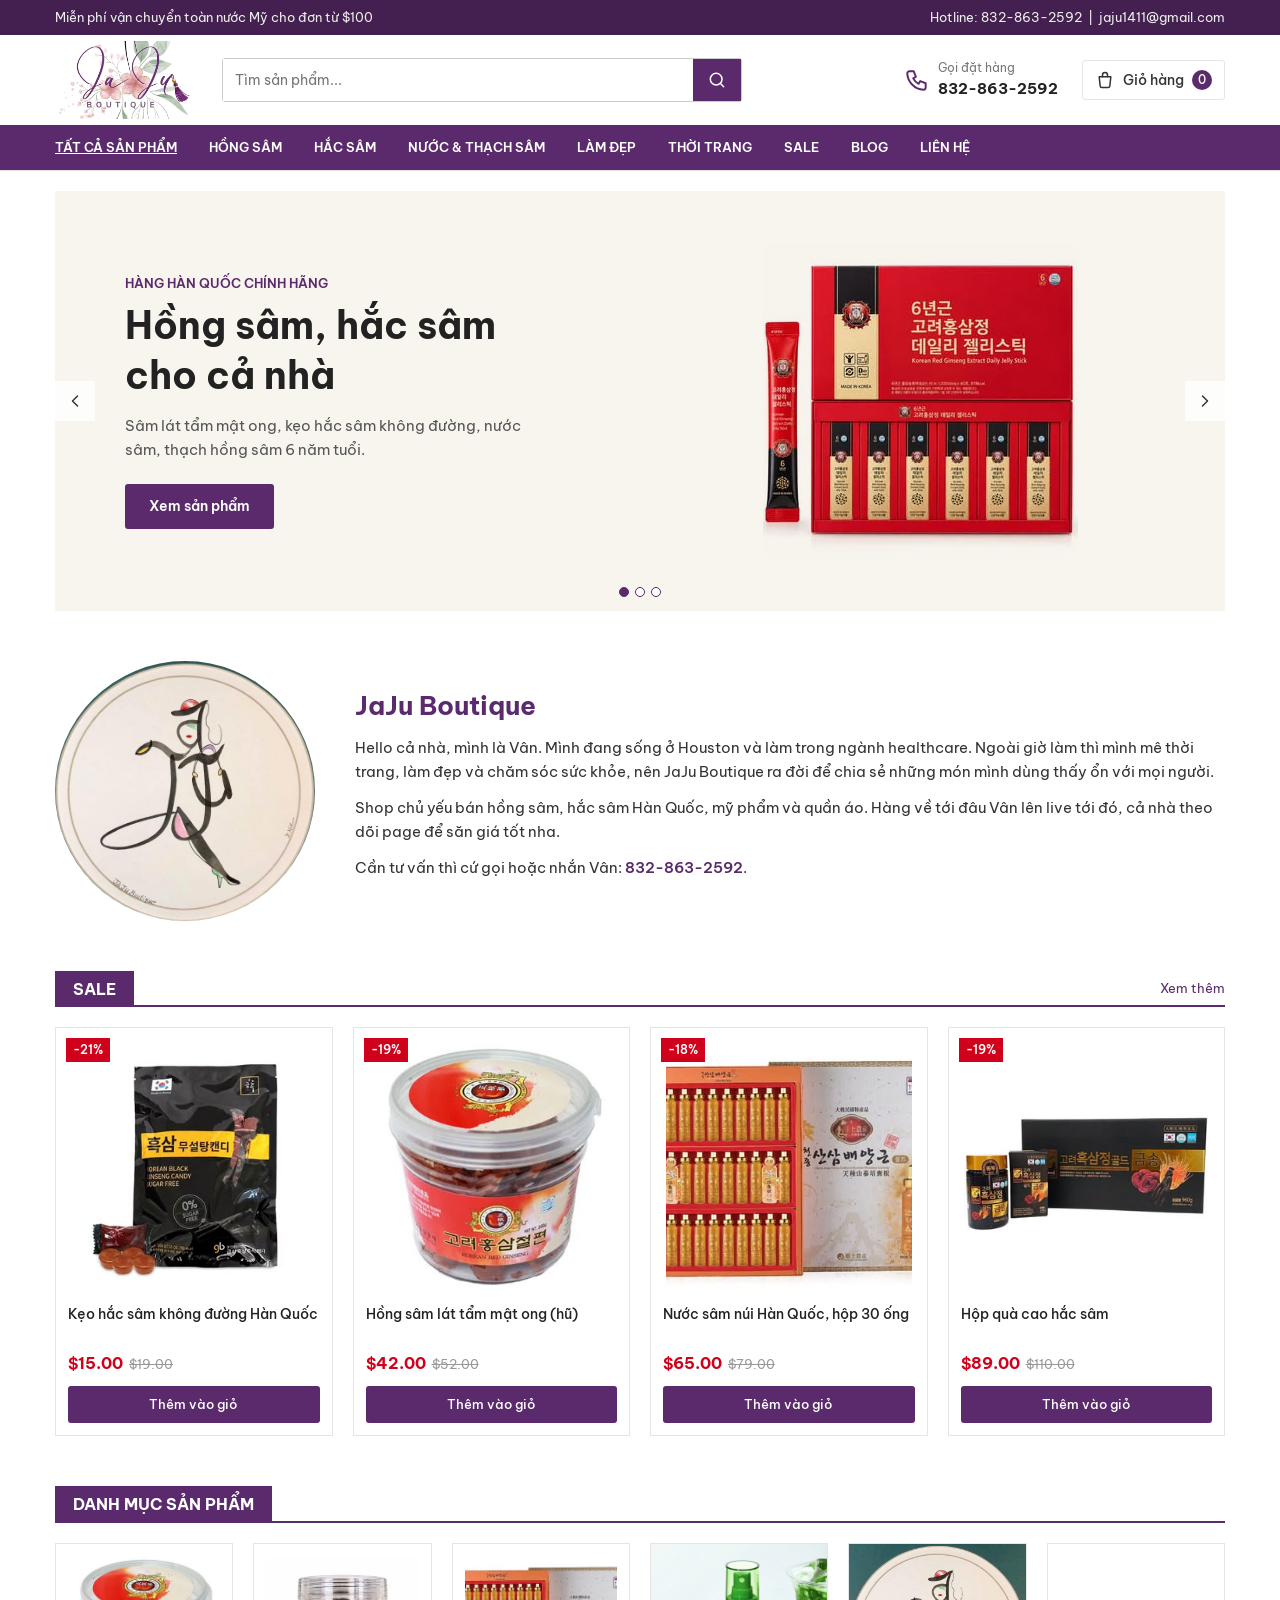
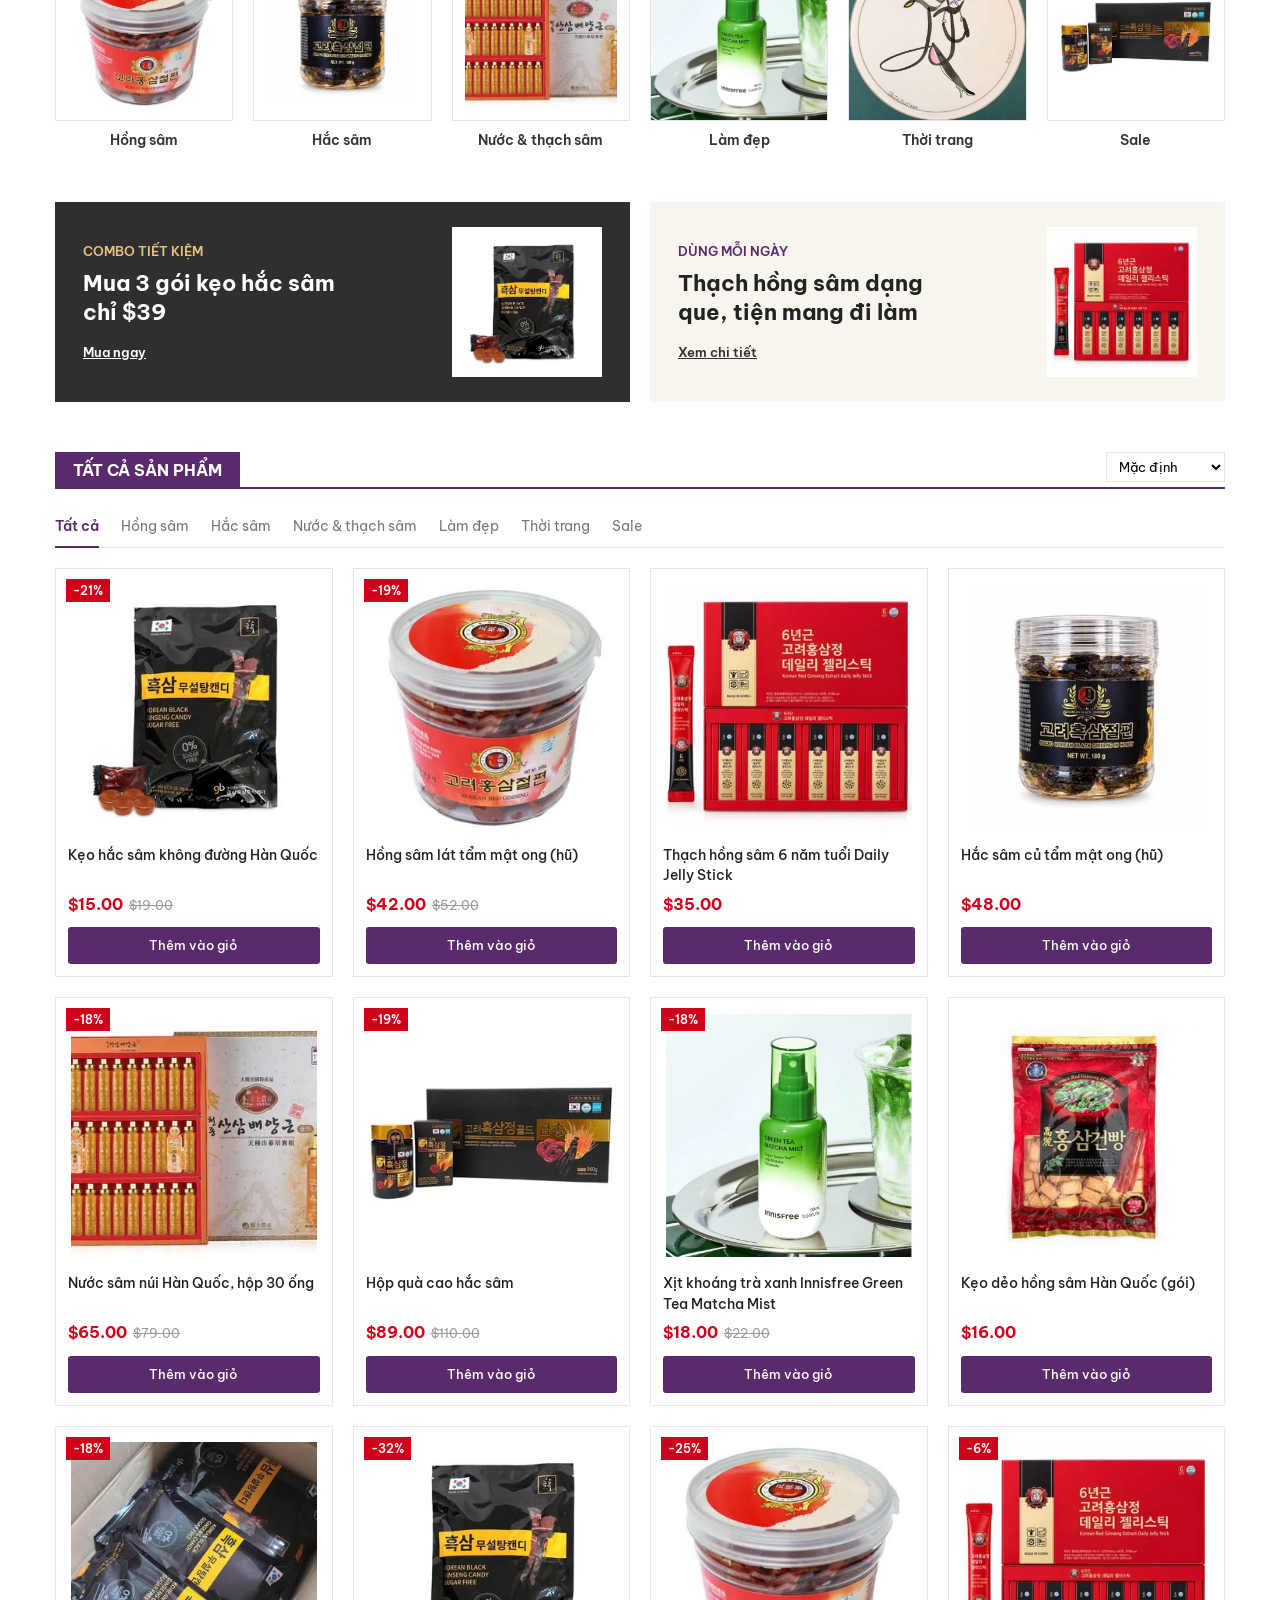
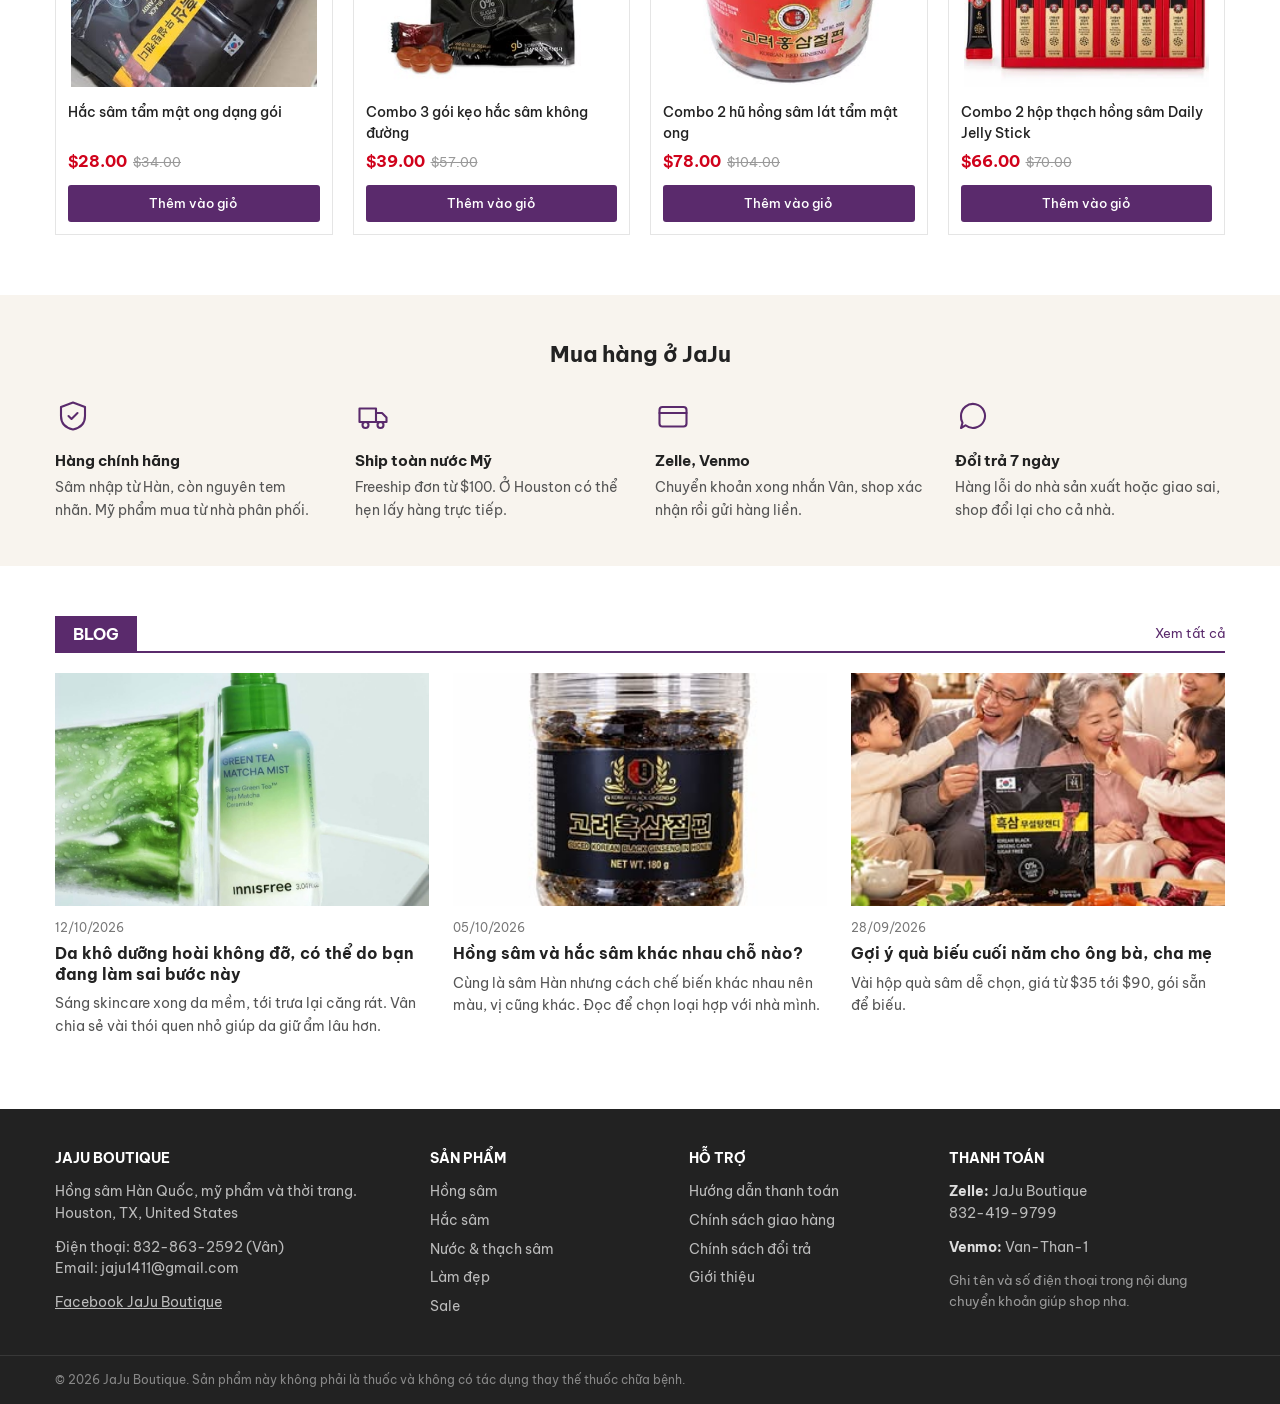
==== index.html @ 9f7481a8 "Trang web bán hàng JaJu Boutique (bản demo) Co-Authored-By: Claude Opus 5.5 <noreply@anthropic.com>" ====
<!doctype html>
<html lang="vi">
<head>
  <meta charset="utf-8">
  <meta name="viewport" content="width=device-width, initial-scale=1">
  <title>JaJu Boutique | Hồng sâm Hàn Quốc, mỹ phẩm, thời trang tại Houston</title>
  <meta name="description" content="JaJu Boutique bán hồng sâm, hắc sâm Hàn Quốc, mỹ phẩm và thời trang. Houston, TX. Hotline 832-863-2592.">
  <link rel="icon" href="assets/img/emblem.jpg">
  <link rel="preconnect" href="https://fonts.googleapis.com">
  <link rel="preconnect" href="https://fonts.gstatic.com" crossorigin>
  <link href="https://fonts.googleapis.com/css2?family=Be+Vietnam+Pro:wght@400;500;600;700&display=swap" rel="stylesheet">
  <link rel="stylesheet" href="assets/css/style.css">
</head>
<body>

  <div class="topbar">
    <div class="container topbar__inner">
      <span>Miễn phí vận chuyển toàn nước Mỹ cho đơn từ $100</span>
      <span class="hide-sm">Hotline: <a href="tel:+18328632592">832-863-2592</a> &nbsp;|&nbsp; <a href="mailto:jaju1411@gmail.com">jaju1411@gmail.com</a></span>
    </div>
  </div>

  <header class="header" id="top">
    <div class="container header__inner">
      <button class="menu-toggle" aria-label="Mở menu" data-action="toggle-menu">
        <svg viewBox="0 0 24 24"><path d="M4 7h16M4 12h16M4 17h16"/></svg>
      </button>

      <a href="#top" class="brand"><img src="assets/img/logo.png" alt="JaJu Boutique"></a>

      <form class="search" role="search" data-search>
        <input type="search" name="q" placeholder="Tìm sản phẩm..." aria-label="Tìm sản phẩm">
        <button type="submit" aria-label="Tìm"><svg viewBox="0 0 24 24"><circle cx="11" cy="11" r="7"/><path d="m20 20-3.5-3.5"/></svg></button>
      </form>

      <div class="header__right">
        <a class="hotline hide-sm" href="tel:+18328632592">
          <svg viewBox="0 0 24 24"><path d="M5 4h4l2 5-2.5 1.5a11 11 0 0 0 5 5L15 13l5 2v4a2 2 0 0 1-2 2A16 16 0 0 1 3 6a2 2 0 0 1 2-2"/></svg>
          <span>Gọi đặt hàng<b>832-863-2592</b></span>
        </a>
        <button class="cart-btn" data-action="open-cart" aria-label="Giỏ hàng">
          <svg viewBox="0 0 24 24"><path d="M5 8h14l-1.2 11.2a2 2 0 0 1-2 1.8H8.2a2 2 0 0 1-2-1.8Z"/><path d="M9 8V6a3 3 0 0 1 6 0v2"/></svg>
          <span class="hide-sm">Giỏ hàng</span>
          <span class="cart-count" data-cart-count>0</span>
        </button>
      </div>
    </div>

    <nav class="nav" data-nav>
      <div class="container nav__inner">
        <a href="#shop" data-filter="all">Tất cả sản phẩm</a>
        <a href="#shop" data-filter="hong-sam">Hồng sâm</a>
        <a href="#shop" data-filter="hac-sam">Hắc sâm</a>
        <a href="#shop" data-filter="nuoc-sam">Nước &amp; thạch sâm</a>
        <a href="#shop" data-filter="beauty">Làm đẹp</a>
        <a href="#shop" data-filter="fashion">Thời trang</a>
        <a href="#shop" data-filter="sale">Sale</a>
        <a href="#blog">Blog</a>
        <a href="#contact">Liên hệ</a>
      </div>
    </nav>
  </header>

  <main>
    <!-- Slider -->
    <section class="hero container" aria-label="Banner">
      <div class="hero__frame" data-slider>
        <article class="slide slide--1 is-active">
          <div class="slide__text">
            <p class="slide__sub">Hàng Hàn Quốc chính hãng</p>
            <h1>Hồng sâm, hắc sâm cho cả nhà</h1>
            <p>Sâm lát tẩm mật ong, kẹo hắc sâm không đường, nước sâm, thạch hồng sâm 6 năm tuổi.</p>
            <a href="#shop" class="btn" data-filter="hong-sam">Xem sản phẩm</a>
          </div>
          <div class="slide__img"><img src="assets/img/products/thach-hong-sam.jpg" alt="Thạch hồng sâm 6 năm tuổi"></div>
        </article>

        <article class="slide slide--2">
          <div class="slide__text">
            <p class="slide__sub">Hàng mới về</p>
            <h2>Xịt khoáng trà xanh Innisfree</h2>
            <p>Cấp ẩm nhanh, xịt lên lớp trang điểm vẫn được.</p>
            <a href="#shop" class="btn" data-filter="beauty">Mua ngay</a>
          </div>
          <div class="slide__img slide__img--cover"><img src="assets/img/products/matcha-lifestyle.jpg" alt="Xịt khoáng trà xanh Innisfree"></div>
        </article>

        <article class="slide slide--3">
          <div class="slide__text">
            <p class="slide__sub">Quà biếu cuối năm</p>
            <h2>Hộp quà sâm biếu ông bà, cha mẹ</h2>
            <p>Shop gói quà miễn phí cho cả nhà.</p>
            <a href="#shop" class="btn" data-filter="hac-sam">Chọn quà</a>
          </div>
          <div class="slide__img"><img src="assets/img/products/cao-hac-sam.jpg" alt="Hộp quà cao hắc sâm"></div>
        </article>

        <button class="hero__arrow hero__arrow--prev" data-slide="-1" aria-label="Trước"><svg viewBox="0 0 24 24"><path d="m15 18-6-6 6-6"/></svg></button>
        <button class="hero__arrow hero__arrow--next" data-slide="1" aria-label="Sau"><svg viewBox="0 0 24 24"><path d="m9 18 6-6-6-6"/></svg></button>
        <div class="hero__dots" data-dots></div>
      </div>
    </section>

    <!-- Giới thiệu -->
    <section class="intro container" id="about">
      <img class="intro__img" src="assets/img/emblem.jpg" alt="JaJu Boutique">
      <div>
        <h2 class="intro__title">JaJu Boutique</h2>
        <p>Hello cả nhà, mình là Vân. Mình đang sống ở Houston và làm trong ngành healthcare. Ngoài giờ làm thì mình mê thời trang, làm đẹp và chăm sóc sức khỏe, nên JaJu Boutique ra đời để chia sẻ những món mình dùng thấy ổn với mọi người.</p>
        <p>Shop chủ yếu bán hồng sâm, hắc sâm Hàn Quốc, mỹ phẩm và quần áo. Hàng về tới đâu Vân lên live tới đó, cả nhà theo dõi page để săn giá tốt nha.</p>
        <p>Cần tư vấn thì cứ gọi hoặc nhắn Vân: <a href="tel:+18328632592">832-863-2592</a>.</p>
      </div>
    </section>

    <!-- Sale -->
    <section class="block container" id="sale">
      <div class="block__head">
        <h2>Sale</h2>
        <a href="#shop" data-filter="sale">Xem thêm</a>
      </div>
      <div class="grid" data-sale-grid></div>
    </section>

    <!-- Danh mục -->
    <section class="block container">
      <div class="block__head">
        <h2>Danh mục sản phẩm</h2>
      </div>
      <div class="cats" data-cats></div>
    </section>

    <!-- Banner đôi -->
    <section class="block container">
      <div class="banners">
        <a href="#shop" data-filter="hac-sam" class="banner banner--a">
          <div>
            <p class="slide__sub">Combo tiết kiệm</p>
            <h3>Mua 3 gói kẹo hắc sâm chỉ $39</h3>
            <span class="link">Mua ngay</span>
          </div>
          <img src="assets/img/products/keo-hac-sam.jpg" alt="">
        </a>
        <a href="#shop" data-filter="nuoc-sam" class="banner banner--b">
          <div>
            <p class="slide__sub">Dùng mỗi ngày</p>
            <h3>Thạch hồng sâm dạng que, tiện mang đi làm</h3>
            <span class="link">Xem chi tiết</span>
          </div>
          <img src="assets/img/products/thach-hong-sam.jpg" alt="">
        </a>
      </div>
    </section>

    <!-- Tất cả sản phẩm -->
    <section class="block container" id="shop">
      <div class="block__head">
        <h2 data-shop-title>Tất cả sản phẩm</h2>
        <select class="sort" data-sort aria-label="Sắp xếp">
          <option value="featured">Mặc định</option>
          <option value="price-asc">Giá tăng dần</option>
          <option value="price-desc">Giá giảm dần</option>
          <option value="name">Tên A-Z</option>
        </select>
      </div>
      <div class="tabs" data-chips></div>
      <div class="grid" data-shop-grid></div>
      <p class="empty" data-empty hidden></p>
    </section>

    <!-- Vì sao chọn -->
    <section class="why">
      <div class="container">
        <h2>Mua hàng ở JaJu</h2>
        <div class="why__grid">
          <div>
            <svg viewBox="0 0 24 24"><path d="M12 3 4 6v6c0 5 3.5 8 8 9 4.5-1 8-4 8-9V6Z"/><path d="m9 12 2 2 4-4"/></svg>
            <h3>Hàng chính hãng</h3>
            <p>Sâm nhập từ Hàn, còn nguyên tem nhãn. Mỹ phẩm mua từ nhà phân phối.</p>
          </div>
          <div>
            <svg viewBox="0 0 24 24"><path d="M3 7h11v9H3zM14 10h4l3 3v3h-7z"/><circle cx="7" cy="18" r="2"/><circle cx="17" cy="18" r="2"/></svg>
            <h3>Ship toàn nước Mỹ</h3>
            <p>Freeship đơn từ $100. Ở Houston có thể hẹn lấy hàng trực tiếp.</p>
          </div>
          <div>
            <svg viewBox="0 0 24 24"><rect x="3" y="6" width="18" height="13" rx="2"/><path d="M3 10h18"/></svg>
            <h3>Zelle, Venmo</h3>
            <p>Chuyển khoản xong nhắn Vân, shop xác nhận rồi gửi hàng liền.</p>
          </div>
          <div>
            <svg viewBox="0 0 24 24"><path d="M4 12a8 8 0 1 1 3 6.2L4 20l1-3.5A8 8 0 0 1 4 12Z"/></svg>
            <h3>Đổi trả 7 ngày</h3>
            <p>Hàng lỗi do nhà sản xuất hoặc giao sai, shop đổi lại cho cả nhà.</p>
          </div>
        </div>
      </div>
    </section>

    <!-- Blog -->
    <section class="block container" id="blog">
      <div class="block__head">
        <h2>Blog</h2>
        <a href="#blog">Xem tất cả</a>
      </div>
      <div class="blog">
        <article class="post">
          <a href="#blog" class="post__img"><img src="assets/img/products/matcha-mist-4.jpg" alt=""></a>
          <time>12/10/2026</time>
          <h3><a href="#blog">Da khô dưỡng hoài không đỡ, có thể do bạn đang làm sai bước này</a></h3>
          <p>Sáng skincare xong da mềm, tới trưa lại căng rát. Vân chia sẻ vài thói quen nhỏ giúp da giữ ẩm lâu hơn.</p>
        </article>
        <article class="post">
          <a href="#blog" class="post__img"><img src="assets/img/products/hac-sam-cu.jpg" alt=""></a>
          <time>05/10/2026</time>
          <h3><a href="#blog">Hồng sâm và hắc sâm khác nhau chỗ nào?</a></h3>
          <p>Cùng là sâm Hàn nhưng cách chế biến khác nhau nên màu, vị cũng khác. Đọc để chọn loại hợp với nhà mình.</p>
        </article>
        <article class="post">
          <a href="#blog" class="post__img"><img src="assets/img/products/gia-dinh.jpg" alt=""></a>
          <time>28/09/2026</time>
          <h3><a href="#blog">Gợi ý quà biếu cuối năm cho ông bà, cha mẹ</a></h3>
          <p>Vài hộp quà sâm dễ chọn, giá từ $35 tới $90, gói sẵn để biếu.</p>
        </article>
      </div>
    </section>
  </main>

  <footer class="footer" id="contact">
    <div class="container footer__grid">
      <div>
        <h4>JaJu Boutique</h4>
        <p>Hồng sâm Hàn Quốc, mỹ phẩm và thời trang.<br>Houston, TX, United States</p>
        <p>Điện thoại: <a href="tel:+18328632592">832-863-2592</a> (Vân)<br>Email: <a href="mailto:jaju1411@gmail.com">jaju1411@gmail.com</a></p>
        <p><a href="https://www.facebook.com/huongthuyxom8binhnghia" target="_blank" rel="noopener" class="u">Facebook JaJu Boutique</a></p>
      </div>
      <div>
        <h4>Sản phẩm</h4>
        <a href="#shop" data-filter="hong-sam">Hồng sâm</a>
        <a href="#shop" data-filter="hac-sam">Hắc sâm</a>
        <a href="#shop" data-filter="nuoc-sam">Nước &amp; thạch sâm</a>
        <a href="#shop" data-filter="beauty">Làm đẹp</a>
        <a href="#shop" data-filter="sale">Sale</a>
      </div>
      <div>
        <h4>Hỗ trợ</h4>
        <a href="#pay">Hướng dẫn thanh toán</a>
        <a href="#contact">Chính sách giao hàng</a>
        <a href="#contact">Chính sách đổi trả</a>
        <a href="#about">Giới thiệu</a>
      </div>
      <div id="pay">
        <h4>Thanh toán</h4>
        <p><b>Zelle:</b> JaJu Boutique<br>832-419-9799</p>
        <p><b>Venmo:</b> Van-Than-1</p>
        <p class="small">Ghi tên và số điện thoại trong nội dung chuyển khoản giúp shop nha.</p>
      </div>
    </div>
    <div class="footer__bottom">
      <div class="container">© <span data-year></span> JaJu Boutique. Sản phẩm này không phải là thuốc và không có tác dụng thay thế thuốc chữa bệnh.</div>
    </div>
  </footer>

  <!-- Giỏ hàng -->
  <div class="overlay" data-overlay></div>
  <aside class="drawer" data-drawer aria-label="Giỏ hàng" aria-hidden="true">
    <div class="drawer__head">
      <h3>Giỏ hàng</h3>
      <button class="x" data-action="close-cart" aria-label="Đóng"><svg viewBox="0 0 24 24"><path d="M6 6l12 12M18 6 6 18"/></svg></button>
    </div>
    <p class="ship-note" data-ship-note></p>
    <div class="drawer__body" data-cart-items></div>
    <div class="drawer__foot">
      <div class="row"><span>Tạm tính</span><b data-cart-subtotal>$0.00</b></div>
      <button class="btn btn--block" data-action="checkout">Đặt hàng</button>
      <button class="link-btn center" data-action="close-cart">Tiếp tục mua sắm</button>
    </div>
  </aside>

  <div class="modal" data-modal aria-hidden="true">
    <div class="modal__box" role="dialog" aria-modal="true">
      <button class="x modal__close" data-action="close-modal" aria-label="Đóng"><svg viewBox="0 0 24 24"><path d="M6 6l12 12M18 6 6 18"/></svg></button>
      <div data-modal-content></div>
    </div>
  </div>

  <div class="toast" data-toast></div>

  <script src="assets/js/app.js"></script>
</body>
</html>
---- assets/css/style.css ----
/* JaJu Boutique */
:root {
  --main: #5a2a6c;
  --main-dark: #43204f;
  --main-light: #f5eff7;
  --cream: #f8f4ee;
  --red: #d0021b;
  --text: #333;
  --gray: #777;
  --border: #e5e5e5;
  --font: "Be Vietnam Pro", Arial, sans-serif;
}

* { box-sizing: border-box; }
html { scroll-behavior: smooth; scroll-padding-top: 140px; }
body { margin: 0; font-family: var(--font); font-size: 14px; line-height: 1.6; color: var(--text); background: #fff; }
img { max-width: 100%; display: block; }
a { color: inherit; text-decoration: none; }
a:hover { color: var(--main); }
button { font: inherit; color: inherit; cursor: pointer; }
h1, h2, h3, h4 { color: #222; margin: 0; line-height: 1.3; }
p { margin: 0 0 12px; }
svg { width: 20px; height: 20px; fill: none; stroke: currentColor; stroke-width: 1.8; stroke-linecap: round; stroke-linejoin: round; flex: none; }

.container { max-width: 1200px; margin: 0 auto; padding: 0 15px; }
.small { font-size: 13px; color: var(--gray); }
.center { text-align: center; }
.u { text-decoration: underline; }

.btn { display: inline-block; padding: 11px 24px; border: 0; border-radius: 3px; background: var(--main); color: #fff; font-weight: 600; font-size: 14px; text-align: center; }
.btn:hover { background: var(--main-dark); color: #fff; }
.btn:disabled { opacity: .5; cursor: default; }
.btn--block { display: block; width: 100%; }

/* Top bar */
.topbar { background: var(--main-dark); color: #eee; font-size: 13px; }
.topbar__inner { display: flex; justify-content: space-between; padding-top: 7px; padding-bottom: 7px; }
.topbar a:hover { color: #fff; text-decoration: underline; }

/* Header */
.header { position: sticky; top: 0; z-index: 50; background: #fff; border-bottom: 1px solid var(--border); }
.header__inner { display: flex; align-items: center; gap: 30px; padding-top: 6px; padding-bottom: 6px; }
.brand img { height: 78px; width: auto; }
.menu-toggle { display: none; border: 0; background: none; padding: 6px; }
.search { flex: 1; max-width: 520px; display: flex; border: 1px solid #ccc; border-radius: 3px; }
.search:focus-within { border-color: var(--main); }
.search input { flex: 1; min-width: 0; border: 0; outline: none; padding: 10px 12px; font: inherit; }
.search button { border: 0; background: var(--main); color: #fff; width: 48px; display: grid; place-items: center; }
.header__right { margin-left: auto; display: flex; align-items: center; gap: 24px; }
.hotline { display: flex; align-items: center; gap: 8px; font-size: 12px; color: var(--gray); }
.hotline svg { width: 26px; height: 26px; color: var(--main); }
.hotline b { display: block; font-size: 15px; color: #222; }
.cart-btn { display: flex; align-items: center; gap: 8px; border: 1px solid var(--border); background: #fff; border-radius: 3px; padding: 8px 12px; font-weight: 500; }
.cart-btn:hover { border-color: var(--main); color: var(--main); }
.cart-count { background: var(--main); color: #fff; font-size: 12px; min-width: 20px; height: 20px; border-radius: 10px; display: grid; place-items: center; padding: 0 5px; }

.nav { background: var(--main); }
.nav__inner { display: flex; overflow-x: auto; }
.nav a { padding: 12px 16px; color: #fff; font-size: 13px; font-weight: 600; text-transform: uppercase; white-space: nowrap; }
.nav a:first-child { padding-left: 0; }
.nav a:hover, .nav a.is-active { color: #fff; background: var(--main-dark); }
.nav a:first-child:hover, .nav a:first-child.is-active { background: none; text-decoration: underline; }

/* Slider */
.hero { margin-top: 20px; }
.hero__frame { position: relative; height: 420px; overflow: hidden; background: var(--cream); }
.slide { position: absolute; inset: 0; display: flex; align-items: center; background: var(--cream); opacity: 0; visibility: hidden; transition: opacity .6s, visibility .6s; }
.slide.is-active { opacity: 1; visibility: visible; }
.slide--2 { background: #eef3ec; }
.slide--3 { background: #f6eff0; }
.slide__text { flex: 1; padding: 0 60px 0 70px; max-width: 560px; }
.slide__sub { color: var(--main); font-weight: 600; font-size: 13px; text-transform: uppercase; margin-bottom: 8px; }
.slide h1, .slide h2 { font-size: 38px; font-weight: 700; margin-bottom: 14px; }
.slide__text > p:not(.slide__sub) { font-size: 15px; color: #555; margin-bottom: 22px; }
.slide__img { flex: 1; height: 100%; display: grid; place-items: center; padding: 30px; }
.slide__img img { max-height: 100%; width: auto; object-fit: contain; mix-blend-mode: multiply; }
.slide__img--cover { padding: 0; }
.slide__img--cover img { width: 100%; height: 100%; object-fit: cover; mix-blend-mode: normal; }
.hero__arrow { position: absolute; top: 50%; margin-top: -20px; width: 40px; height: 40px; border: 0; background: rgba(255, 255, 255, .8); display: grid; place-items: center; z-index: 2; }
.hero__arrow:hover { background: #fff; color: var(--main); }
.hero__arrow--prev { left: 0; }
.hero__arrow--next { right: 0; }
.hero__dots { position: absolute; bottom: 14px; left: 0; right: 0; display: flex; justify-content: center; gap: 6px; z-index: 2; }
.hero__dots button { width: 10px; height: 10px; border-radius: 50%; border: 1px solid var(--main); background: #fff; padding: 0; }
.hero__dots button.is-active { background: var(--main); }

/* Intro */
.intro { display: grid; grid-template-columns: 260px 1fr; gap: 40px; align-items: center; margin-top: 50px; }
.intro__img { width: 260px; height: 260px; object-fit: cover; border-radius: 50%; }
.intro__title { font-size: 26px; margin-bottom: 14px; color: var(--main); }
.intro p { font-size: 15px; }
.intro a { color: var(--main); font-weight: 600; }

/* Blocks */
.block { margin-top: 50px; }
.block__head { display: flex; align-items: center; justify-content: space-between; border-bottom: 2px solid var(--main); margin-bottom: 20px; }
.block__head h2 { font-size: 16px; text-transform: uppercase; background: var(--main); color: #fff; padding: 8px 18px 6px; }
.block__head a { color: var(--main); font-size: 13px; }
.block__head a:hover { text-decoration: underline; }
.sort { border: 1px solid var(--border); padding: 5px 8px; font: inherit; font-size: 13px; margin-bottom: 4px; background: #fff; }

/* Product grid */
.grid { display: grid; grid-template-columns: repeat(4, 1fr); gap: 20px; }
.card { display: flex; flex-direction: column; border: 1px solid var(--border); background: #fff; }
.card:hover { border-color: #bbb; }
.card__img { position: relative; display: block; aspect-ratio: 1; padding: 15px; cursor: pointer; }
.card__img img { width: 100%; height: 100%; object-fit: contain; }
.sale-tag { position: absolute; top: 10px; left: 10px; background: var(--red); color: #fff; font-size: 12px; font-weight: 600; padding: 2px 7px; }
.card__body { padding: 0 12px 12px; display: flex; flex-direction: column; flex: 1; }
.card__name { font-size: 14px; font-weight: 500; line-height: 1.45; height: 41px; overflow: hidden; margin-bottom: 6px; cursor: pointer; }
.card__name:hover { color: var(--main); }
.price { margin-bottom: 10px; }
.price b { color: var(--red); font-size: 16px; }
.price s { color: #999; font-size: 13px; margin-left: 6px; }
.card .btn { margin-top: auto; padding: 8px; font-size: 13px; font-weight: 500; }

/* Danh mục */
.cats { display: grid; grid-template-columns: repeat(6, 1fr); gap: 20px; }
.cat { text-align: center; }
.cat__img { display: block; aspect-ratio: 1; border: 1px solid var(--border); padding: 12px; margin-bottom: 8px; background: #fff; }
.cat__img img { width: 100%; height: 100%; object-fit: contain; }
.cat__img--cover { padding: 0; }
.cat__img--cover img { object-fit: cover; }
.cat:hover .cat__img { border-color: var(--main); }
.cat span { font-weight: 600; }

/* Banner đôi */
.banners { display: grid; grid-template-columns: 1fr 1fr; gap: 20px; }
.banner { display: flex; align-items: center; justify-content: space-between; gap: 16px; padding: 24px 28px; min-height: 200px; }
.banner--a { background: #2f2f2f; color: #fff; }
.banner--a h3 { color: #fff; }
.banner--a .slide__sub { color: #e8c37d; }
.banner--b { background: var(--cream); }
.banner h3 { font-size: 22px; margin-bottom: 14px; max-width: 280px; }
.banner img { width: 150px; height: 150px; object-fit: contain; background: #fff; padding: 6px; }
.banner .link { font-weight: 600; font-size: 13px; text-decoration: underline; }
.banner:hover { color: inherit; }
.banner--a:hover { color: #fff; }

/* Tabs */
.tabs { display: flex; flex-wrap: wrap; gap: 0 22px; margin-bottom: 20px; border-bottom: 1px solid var(--border); }
.tab { border: 0; background: none; padding: 6px 0 9px; font-size: 14px; color: var(--gray); border-bottom: 2px solid transparent; margin-bottom: -1px; }
.tab:hover { color: #222; }
.tab.is-active { color: var(--main); border-color: var(--main); font-weight: 600; }
.empty { padding: 30px; text-align: center; background: #fafafa; color: var(--gray); }
.empty a { color: var(--main); text-decoration: underline; }

/* Why */
.why { margin-top: 60px; padding: 45px 0; background: var(--cream); }
.why h2 { font-size: 22px; text-align: center; margin-bottom: 30px; }
.why__grid { display: grid; grid-template-columns: repeat(4, 1fr); gap: 30px; }
.why__grid svg { width: 36px; height: 36px; color: var(--main); stroke-width: 1.4; margin-bottom: 10px; }
.why__grid h3 { font-size: 15px; margin-bottom: 6px; }
.why__grid p { color: #555; margin: 0; }

/* Blog */
.blog { display: grid; grid-template-columns: repeat(3, 1fr); gap: 24px; }
.post__img { display: block; aspect-ratio: 16/10; overflow: hidden; background: #f3f3f3; margin-bottom: 10px; }
.post__img img { width: 100%; height: 100%; object-fit: cover; }
.post time { font-size: 12px; color: var(--gray); }
.post h3 { font-size: 16px; margin: 4px 0 8px; }
.post p { color: #555; }

/* Footer */
.footer { margin-top: 60px; background: #222; color: #bbb; font-size: 13.5px; }
.footer__grid { display: grid; grid-template-columns: 1.5fr 1fr 1fr 1.2fr; gap: 30px; padding-top: 40px; padding-bottom: 30px; }
.footer h4 { color: #fff; font-size: 14px; text-transform: uppercase; margin-bottom: 14px; }
.footer__grid > div > a { display: block; margin-bottom: 7px; }
.footer a:hover { color: #fff; }
.footer b { color: #ddd; }
.footer .small { color: #999; }
.footer__bottom { border-top: 1px solid #383838; padding: 14px 0; font-size: 12px; color: #888; }

/* Drawer */
.overlay { position: fixed; inset: 0; background: rgba(0, 0, 0, .45); display: none; z-index: 60; }
.overlay.is-open { display: block; }
.drawer { position: fixed; top: 0; right: 0; bottom: 0; width: 400px; max-width: 100%; background: #fff; z-index: 70; display: flex; flex-direction: column; transform: translateX(100%); transition: transform .3s; }
.drawer.is-open { transform: none; }
.drawer__head { display: flex; justify-content: space-between; align-items: center; padding: 14px 18px; border-bottom: 1px solid var(--border); }
.drawer__head h3 { font-size: 17px; text-transform: uppercase; }
.x { border: 0; background: none; padding: 4px; }
.x:hover { color: var(--main); }
.ship-note { margin: 0; padding: 10px 18px; background: var(--main-light); font-size: 13px; }
.drawer__body { flex: 1; overflow-y: auto; padding: 0 18px; }
.drawer__foot { padding: 16px 18px; border-top: 1px solid var(--border); display: grid; gap: 10px; }
.row { display: flex; justify-content: space-between; }
.drawer__foot .row b { color: var(--red); font-size: 18px; }
.line { display: grid; grid-template-columns: 64px 1fr auto; gap: 12px; padding: 14px 0; border-bottom: 1px solid #f0f0f0; }
.line img { width: 64px; height: 64px; object-fit: contain; border: 1px solid var(--border); }
.line h4 { font-size: 13.5px; font-weight: 500; margin-bottom: 4px; }
.line small { color: var(--gray); display: block; margin-bottom: 6px; }
.line__right { text-align: right; }
.line__right b { display: block; margin-bottom: 4px; }
.qty { display: inline-flex; border: 1px solid var(--border); }
.qty button { width: 28px; height: 28px; border: 0; background: #f7f7f7; }
.qty button:hover { background: #eee; }
.qty span { width: 32px; display: grid; place-items: center; font-size: 13px; }
.link-btn { border: 0; background: none; padding: 0; font-size: 12.5px; color: var(--gray); text-decoration: underline; }
.link-btn:hover { color: var(--red); }
.cart-empty { padding: 40px 0; text-align: center; color: var(--gray); }

/* Modal */
.modal { position: fixed; inset: 0; z-index: 80; background: rgba(0, 0, 0, .5); display: none; align-items: center; justify-content: center; padding: 15px; }
.modal.is-open { display: flex; }
.modal__box { position: relative; width: 900px; max-width: 100%; max-height: calc(100vh - 30px); overflow-y: auto; background: #fff; }
.modal__close { position: absolute; top: 8px; right: 8px; z-index: 2; }
.pd { display: grid; grid-template-columns: 1fr 1fr; gap: 30px; padding: 30px; }
.pd__main { aspect-ratio: 1; border: 1px solid var(--border); padding: 20px; }
.pd__main img { width: 100%; height: 100%; object-fit: contain; }
.pd__thumbs { display: flex; gap: 8px; margin-top: 8px; }
.pd__thumbs button { width: 60px; height: 60px; border: 1px solid var(--border); background: #fff; padding: 3px; }
.pd__thumbs button.is-active { border-color: var(--main); }
.pd__thumbs img { width: 100%; height: 100%; object-fit: contain; }
.pd__info h3 { font-size: 22px; margin-bottom: 10px; }
.pd__info .price b { font-size: 22px; }
.pd__info hr { border: 0; border-top: 1px solid var(--border); margin: 16px 0; }
.pd__info p { color: #555; }
.opt-label { font-weight: 600; margin-bottom: 6px; display: block; }
.opts { display: flex; gap: 8px; margin-bottom: 16px; }
.opt { border: 1px solid var(--border); background: #fff; padding: 6px 12px; font-size: 13px; }
.opt.is-active { border-color: var(--main); color: var(--main); }
.pd__buy { display: flex; gap: 10px; }
.pd__buy .qty button { width: 36px; height: 42px; }
.pd__buy .qty span { width: 40px; }
.pd__buy .btn { flex: 1; }
.pd__note { margin-top: 16px; font-size: 13px; color: var(--gray); }

.checkout { padding: 30px; }
.checkout > h3 { font-size: 20px; text-transform: uppercase; margin-bottom: 4px; }
.checkout__grid { display: grid; grid-template-columns: 1.2fr 1fr; gap: 30px; margin-top: 20px; }
.field { margin-bottom: 14px; }
.field label { display: block; font-weight: 500; margin-bottom: 5px; }
.field input, .field textarea { width: 100%; border: 1px solid #ccc; border-radius: 3px; padding: 9px 11px; font: inherit; outline: none; }
.field input:focus, .field textarea:focus { border-color: var(--main); }
.radio { display: flex; align-items: center; gap: 8px; margin-bottom: 8px; cursor: pointer; }
.radio input { accent-color: var(--main); }
.summary { background: #fafafa; border: 1px solid var(--border); padding: 18px; align-self: start; }
.summary h4 { font-size: 15px; margin-bottom: 12px; }
.sum-line { display: flex; justify-content: space-between; gap: 10px; padding: 6px 0; font-size: 13.5px; }
.summary hr { border: 0; border-top: 1px solid var(--border); margin: 10px 0; }
.summary .row { margin-bottom: 6px; }
.summary .total b { color: var(--red); font-size: 18px; }
.summary .btn { margin-top: 10px; }
.success { padding: 40px 30px; text-align: center; }
.success h3 { font-size: 22px; margin-bottom: 10px; }
.success .pay-info { display: inline-block; text-align: left; border: 1px dashed #bbb; padding: 12px 18px; margin: 6px 0 18px; }

.toast { position: fixed; left: 50%; bottom: 20px; transform: translateX(-50%); background: #333; color: #fff; padding: 10px 18px; border-radius: 3px; font-size: 13.5px; display: none; z-index: 90; }
.toast.is-show { display: block; }

/* Tablet */
@media (max-width: 991px) {
  .grid { grid-template-columns: repeat(3, 1fr); }
  .cats { grid-template-columns: repeat(3, 1fr); }
  .why__grid { grid-template-columns: 1fr 1fr; }
  .footer__grid { grid-template-columns: 1fr 1fr; }
  .slide__text { padding: 0 30px 0 50px; }
  .slide h1, .slide h2 { font-size: 30px; }
  [data-sale-grid] > :nth-child(n+4) { display: none; }
}

/* Mobile */
@media (max-width: 767px) {
  html { scroll-padding-top: 120px; }
  .hide-sm { display: none !important; }
  .topbar__inner { justify-content: center; font-size: 12px; }
  .header__inner { flex-wrap: wrap; gap: 6px 10px; }
  .menu-toggle { display: block; margin-left: -6px; }
  .brand img { height: 54px; }
  .header__right { gap: 10px; }
  .search { order: 5; flex-basis: 100%; max-width: none; margin-bottom: 4px; }
  .nav { display: none; }
  .nav.is-open { display: block; }
  .nav__inner { flex-direction: column; padding: 0; }
  .nav a, .nav a:first-child { padding: 11px 15px; border-bottom: 1px solid rgba(255, 255, 255, .12); }

  .hero { margin-top: 12px; padding: 0; }
  .hero__frame { height: 470px; }
  .slide { flex-direction: column-reverse; justify-content: flex-end; }
  .slide__img { flex: none; height: 210px; width: 100%; padding: 16px; }
  .slide__img { display: flex; justify-content: center; }
  .slide__img img { height: 100%; width: auto; max-width: 100%; min-height: 0; }
  .slide__img--cover { padding: 0; }
  .slide__text { flex: none; padding: 16px 20px 40px; text-align: center; }
  .slide h1, .slide h2 { font-size: 24px; margin-bottom: 8px; }
  .slide__text > p:not(.slide__sub) { font-size: 14px; margin-bottom: 14px; }
  .hero__arrow { display: none; }

  .intro { grid-template-columns: 1fr; gap: 20px; margin-top: 36px; }
  .intro__img { width: 180px; height: 180px; margin: 0 auto; }
  .intro__title { text-align: center; }

  .block { margin-top: 36px; }
  .block__head h2 { font-size: 14px; padding: 7px 12px 5px; }
  .grid { grid-template-columns: 1fr 1fr; gap: 10px; }
  [data-sale-grid] > :nth-child(n+4) { display: flex; }
  .card__img { padding: 10px; }
  .card__body { padding: 0 10px 10px; }
  .card__name { font-size: 13px; height: 38px; }
  .price b { font-size: 15px; }
  .price s { display: block; margin: 0; }
  .cats { gap: 10px; }
  .cat span { font-size: 13px; }
  .banners { grid-template-columns: 1fr; gap: 12px; }
  .banner { padding: 20px; min-height: 0; }
  .banner h3 { font-size: 18px; }
  .banner img { width: 110px; height: 110px; }
  .tabs { flex-wrap: nowrap; overflow-x: auto; gap: 0 18px; }
  .tab { white-space: nowrap; }
  .why { margin-top: 40px; padding: 32px 0; }
  .why__grid { gap: 22px 16px; }
  .blog { grid-template-columns: 1fr; }
  .footer__grid { grid-template-columns: 1fr 1fr; gap: 24px 16px; }
  .footer__grid > div:first-child, #pay { grid-column: 1 / -1; }

  .pd { grid-template-columns: 1fr; padding: 20px; gap: 18px; }
  .pd__main { aspect-ratio: 4/3; }
  .checkout { padding: 24px 16px; }
  .checkout__grid { grid-template-columns: 1fr; }
}
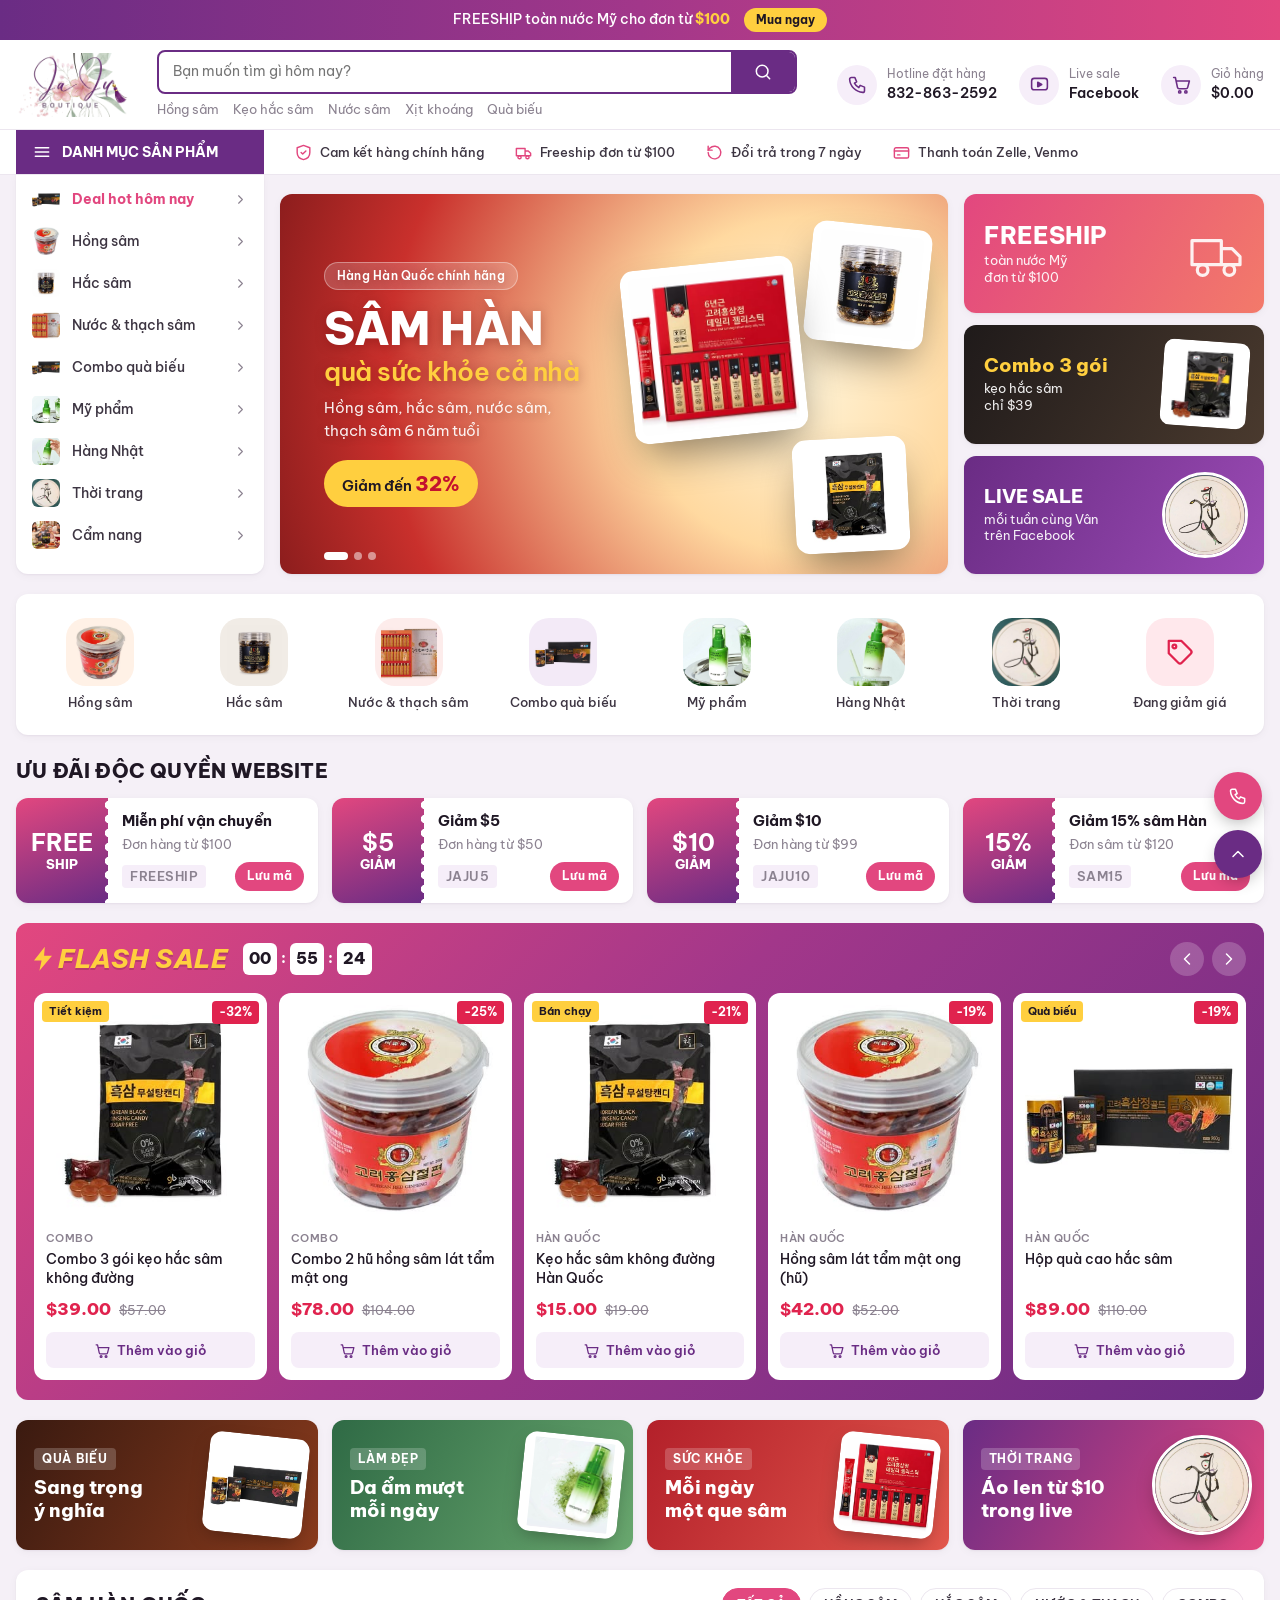
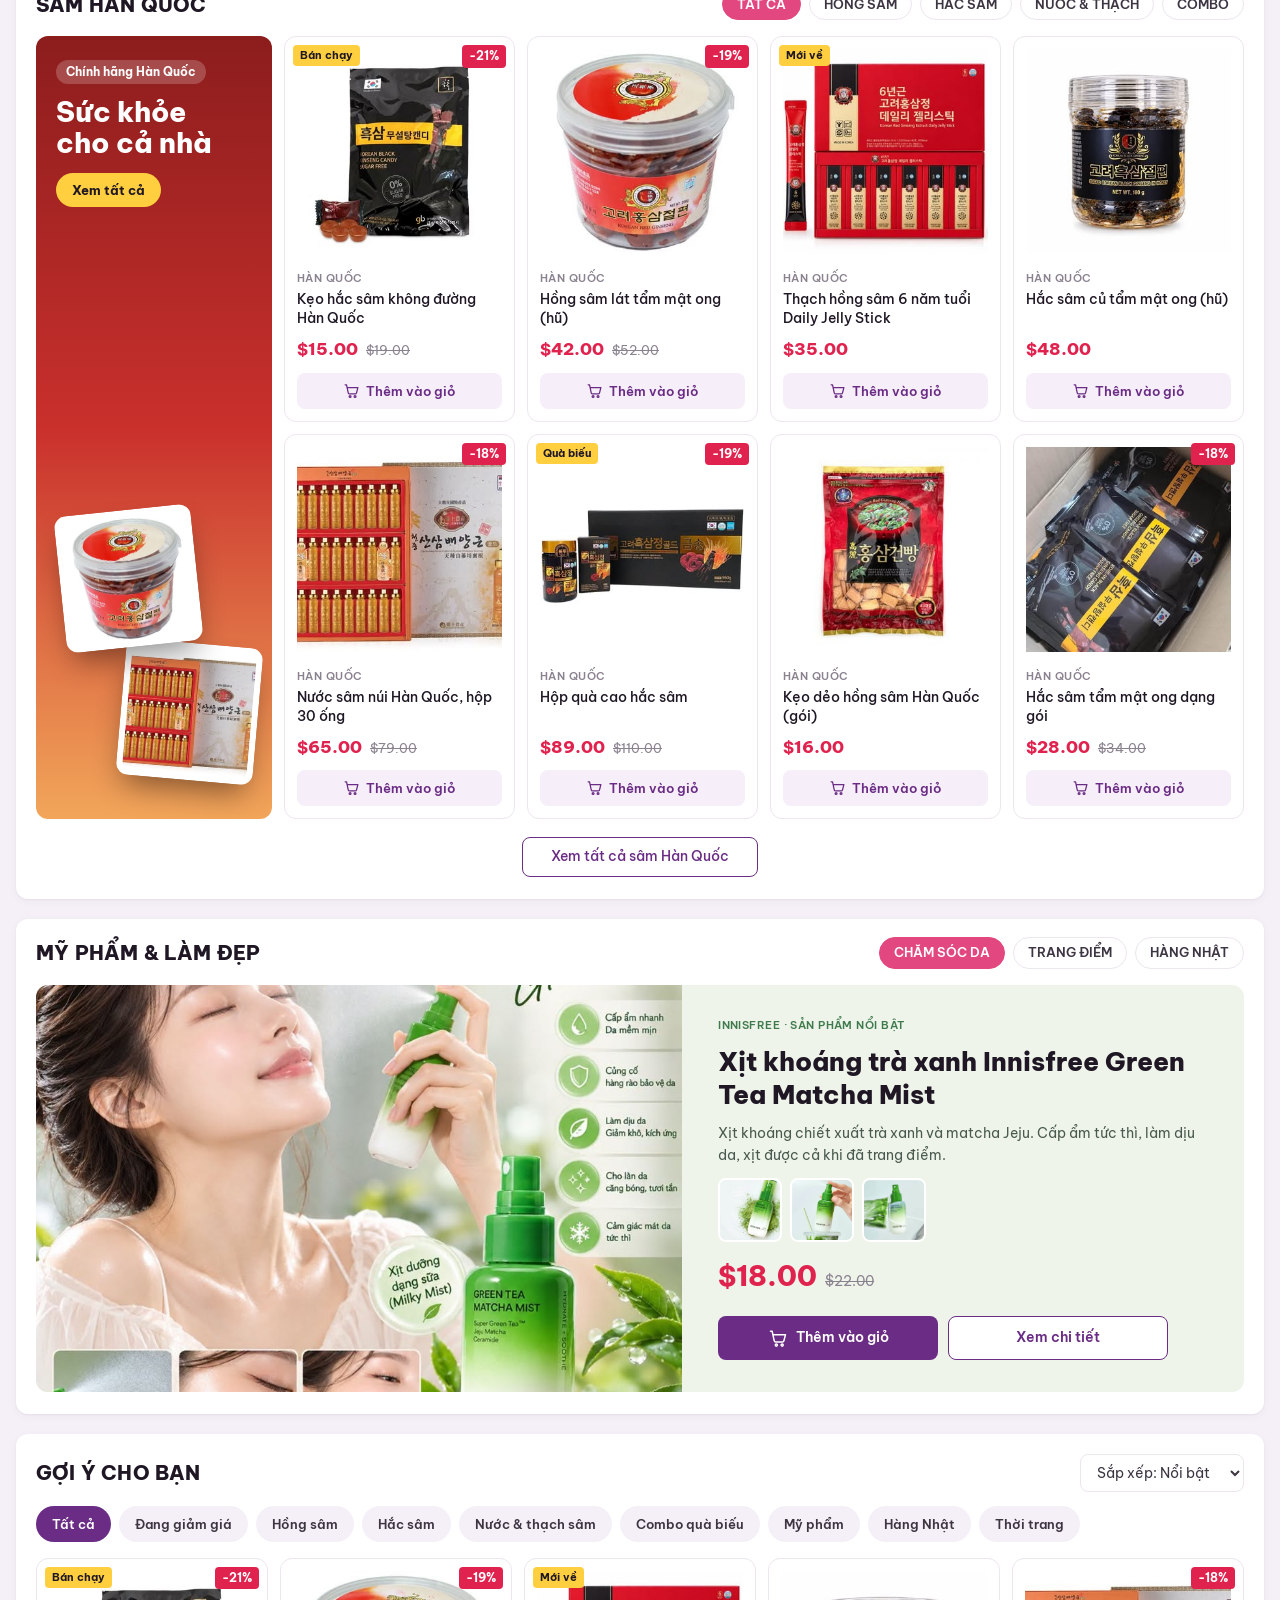
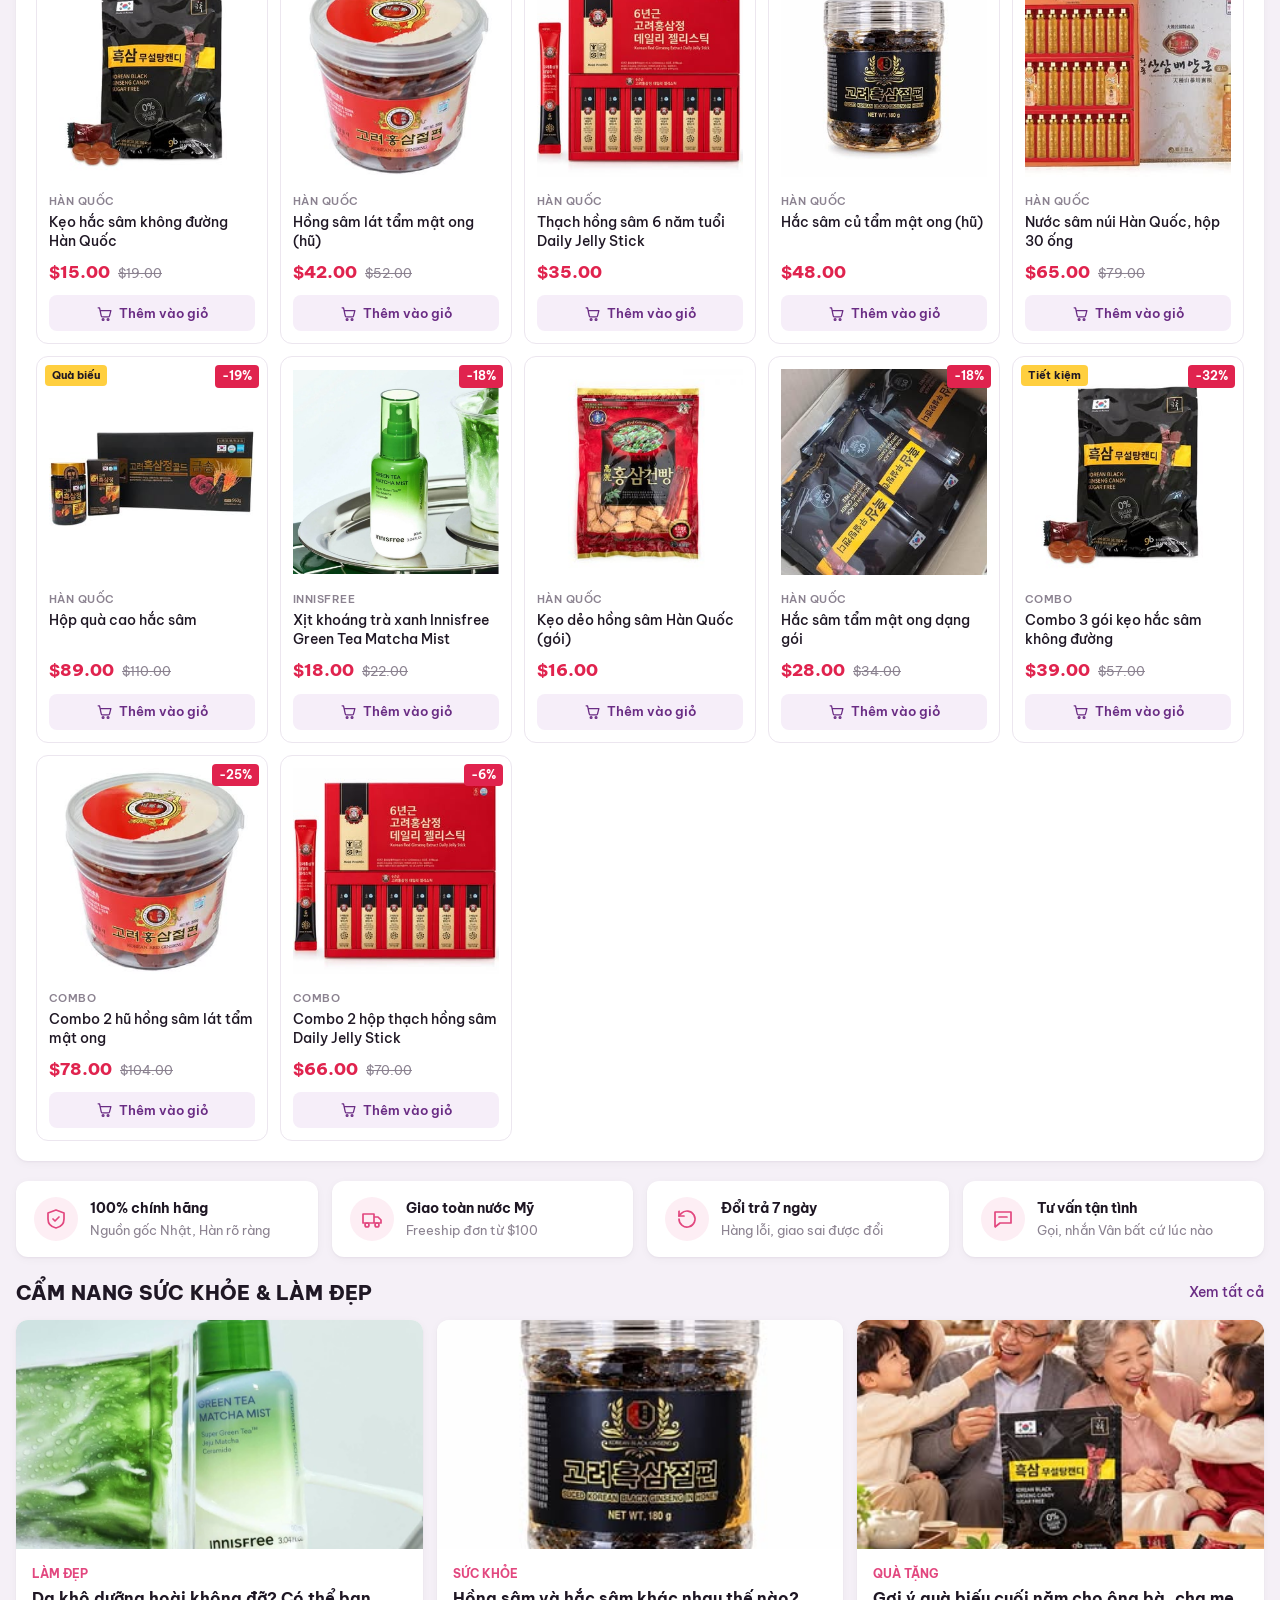
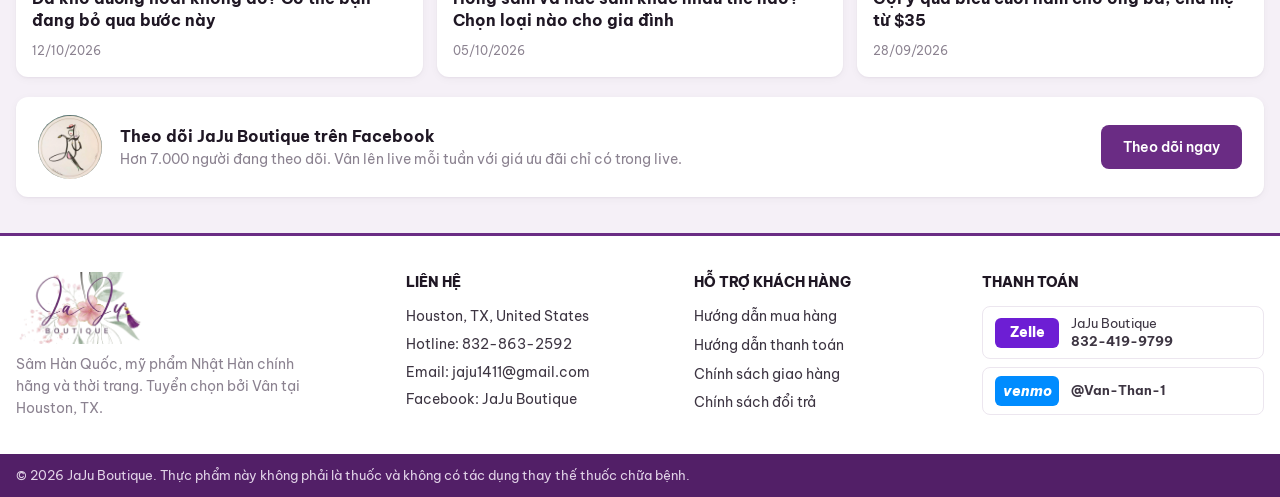
==== commit e936656e: "Làm lại giao diện theo kiểu sàn thương mại điện tử hiện đại Menu danh mục cạnh banner, mã giảm giá, " ====
--- a/index.html
+++ b/index.html
@@ -3,282 +3,347 @@
 <head>
   <meta charset="utf-8">
   <meta name="viewport" content="width=device-width, initial-scale=1">
-  <title>JaJu Boutique | Hồng sâm Hàn Quốc, mỹ phẩm, thời trang tại Houston</title>
-  <meta name="description" content="JaJu Boutique bán hồng sâm, hắc sâm Hàn Quốc, mỹ phẩm và thời trang. Houston, TX. Hotline 832-863-2592.">
+  <title>JaJu Boutique | Sâm Hàn Quốc, mỹ phẩm Nhật, thời trang tại Houston</title>
+  <meta name="description" content="JaJu Boutique: hồng sâm, hắc sâm Hàn Quốc, mỹ phẩm Nhật Hàn chính hãng và thời trang. Houston, TX. Hotline 832-863-2592.">
+  <meta name="theme-color" content="#6a2c84">
   <link rel="icon" href="assets/img/emblem.jpg">
   <link rel="preconnect" href="https://fonts.googleapis.com">
   <link rel="preconnect" href="https://fonts.gstatic.com" crossorigin>
-  <link href="https://fonts.googleapis.com/css2?family=Be+Vietnam+Pro:wght@400;500;600;700&display=swap" rel="stylesheet">
+  <link href="https://fonts.googleapis.com/css2?family=Be+Vietnam+Pro:wght@400;500;600;700;800&display=swap" rel="stylesheet">
   <link rel="stylesheet" href="assets/css/style.css">
 </head>
 <body>
 
-  <div class="topbar">
-    <div class="container topbar__inner">
-      <span>Miễn phí vận chuyển toàn nước Mỹ cho đơn từ $100</span>
-      <span class="hide-sm">Hotline: <a href="tel:+18328632592">832-863-2592</a> &nbsp;|&nbsp; <a href="mailto:jaju1411@gmail.com">jaju1411@gmail.com</a></span>
-    </div>
-  </div>
-
+  <!-- Dải khuyến mãi -->
+  <a class="promo-strip" href="#flash">
+    <span>FREESHIP toàn nước Mỹ cho đơn từ <b>$100</b></span>
+    <span class="promo-strip__pill">Mua ngay</span>
+  </a>
+
+  <!-- Header -->
   <header class="header" id="top">
-    <div class="container header__inner">
-      <button class="menu-toggle" aria-label="Mở menu" data-action="toggle-menu">
-        <svg viewBox="0 0 24 24"><path d="M4 7h16M4 12h16M4 17h16"/></svg>
+    <div class="container header__main">
+      <button class="icon-btn only-mobile" data-action="open-menu" aria-label="Danh mục">
+        <svg viewBox="0 0 24 24"><path d="M4 7h16M4 12h16M4 17h10"/></svg>
       </button>
-
-      <a href="#top" class="brand"><img src="assets/img/logo.png" alt="JaJu Boutique"></a>
-
-      <form class="search" role="search" data-search>
-        <input type="search" name="q" placeholder="Tìm sản phẩm..." aria-label="Tìm sản phẩm">
-        <button type="submit" aria-label="Tìm"><svg viewBox="0 0 24 24"><circle cx="11" cy="11" r="7"/><path d="m20 20-3.5-3.5"/></svg></button>
-      </form>
-
-      <div class="header__right">
-        <a class="hotline hide-sm" href="tel:+18328632592">
-          <svg viewBox="0 0 24 24"><path d="M5 4h4l2 5-2.5 1.5a11 11 0 0 0 5 5L15 13l5 2v4a2 2 0 0 1-2 2A16 16 0 0 1 3 6a2 2 0 0 1 2-2"/></svg>
-          <span>Gọi đặt hàng<b>832-863-2592</b></span>
-        </a>
-        <button class="cart-btn" data-action="open-cart" aria-label="Giỏ hàng">
-          <svg viewBox="0 0 24 24"><path d="M5 8h14l-1.2 11.2a2 2 0 0 1-2 1.8H8.2a2 2 0 0 1-2-1.8Z"/><path d="M9 8V6a3 3 0 0 1 6 0v2"/></svg>
-          <span class="hide-sm">Giỏ hàng</span>
-          <span class="cart-count" data-cart-count>0</span>
+      <a href="#top" class="logo"><img src="assets/img/logo.png" alt="JaJu Boutique"></a>
+
+      <div class="search-wrap">
+        <form class="search" role="search" data-search>
+          <input type="search" name="q" placeholder="Bạn muốn tìm gì hôm nay?" aria-label="Tìm sản phẩm" autocomplete="off">
+          <button type="submit" aria-label="Tìm kiếm"><svg viewBox="0 0 24 24"><circle cx="11" cy="11" r="7"/><path d="m20 20-3.5-3.5"/></svg></button>
+        </form>
+        <div class="hot-keys" data-hot-keys></div>
+      </div>
+
+      <div class="header__actions">
+        <a class="h-action only-desktop" href="tel:+18328632592">
+          <span class="h-action__icon"><svg viewBox="0 0 24 24"><path d="M5 4h4l2 5-2.5 1.5a11 11 0 0 0 5 5L15 13l5 2v4a2 2 0 0 1-2 2A16 16 0 0 1 3 6a2 2 0 0 1 2-2"/></svg></span>
+          <span class="h-action__text"><small>Hotline đặt hàng</small>832-863-2592</span>
+        </a>
+        <a class="h-action only-desktop" href="https://www.facebook.com/huongthuyxom8binhnghia" target="_blank" rel="noopener">
+          <span class="h-action__icon"><svg viewBox="0 0 24 24"><rect x="3" y="5" width="18" height="13" rx="3"/><path d="m10 9.5 4.5 2.5-4.5 2.5Z" fill="currentColor"/></svg></span>
+          <span class="h-action__text"><small>Live sale</small>Facebook</span>
+        </a>
+        <button class="h-action cart-trigger" data-action="open-cart" aria-label="Giỏ hàng">
+          <span class="h-action__icon">
+            <svg viewBox="0 0 24 24"><path d="M3 4h2l2.4 11.2a2 2 0 0 0 2 1.6h7.7a2 2 0 0 0 2-1.5L21 8H6.2"/><circle cx="10" cy="20.5" r="1.3"/><circle cx="17" cy="20.5" r="1.3"/></svg>
+            <i class="badge-count" data-cart-count>0</i>
+          </span>
+          <span class="h-action__text only-desktop"><small>Giỏ hàng</small><span data-cart-total>$0.00</span></span>
         </button>
       </div>
     </div>
 
-    <nav class="nav" data-nav>
-      <div class="container nav__inner">
-        <a href="#shop" data-filter="all">Tất cả sản phẩm</a>
-        <a href="#shop" data-filter="hong-sam">Hồng sâm</a>
-        <a href="#shop" data-filter="hac-sam">Hắc sâm</a>
-        <a href="#shop" data-filter="nuoc-sam">Nước &amp; thạch sâm</a>
-        <a href="#shop" data-filter="beauty">Làm đẹp</a>
-        <a href="#shop" data-filter="fashion">Thời trang</a>
-        <a href="#shop" data-filter="sale">Sale</a>
-        <a href="#blog">Blog</a>
-        <a href="#contact">Liên hệ</a>
-      </div>
-    </nav>
+    <div class="subnav only-desktop">
+      <div class="container subnav__inner">
+        <button class="cat-btn" data-action="scroll-shop">
+          <svg viewBox="0 0 24 24"><path d="M4 7h16M4 12h16M4 17h16"/></svg>
+          Danh mục sản phẩm
+        </button>
+        <ul class="trust">
+          <li><svg viewBox="0 0 24 24"><path d="M12 3 4 6v6c0 5 3.5 8 8 9 4.5-1 8-4 8-9V6Z"/><path d="m9 12 2 2 4-4"/></svg>Cam kết hàng chính hãng</li>
+          <li><svg viewBox="0 0 24 24"><path d="M3 7h11v9H3zM14 10h4l3 3v3h-7z"/><circle cx="7" cy="18" r="2"/><circle cx="17" cy="18" r="2"/></svg>Freeship đơn từ $100</li>
+          <li><svg viewBox="0 0 24 24"><path d="M4 12a8 8 0 1 0 2.3-5.6L4 9"/><path d="M4 4v5h5"/></svg>Đổi trả trong 7 ngày</li>
+          <li><svg viewBox="0 0 24 24"><rect x="3" y="6" width="18" height="13" rx="2"/><path d="M3 10h18M7 15h3"/></svg>Thanh toán Zelle, Venmo</li>
+        </ul>
+      </div>
+    </div>
   </header>
 
-  <main>
-    <!-- Slider -->
-    <section class="hero container" aria-label="Banner">
-      <div class="hero__frame" data-slider>
-        <article class="slide slide--1 is-active">
-          <div class="slide__text">
-            <p class="slide__sub">Hàng Hàn Quốc chính hãng</p>
-            <h1>Hồng sâm, hắc sâm cho cả nhà</h1>
-            <p>Sâm lát tẩm mật ong, kẹo hắc sâm không đường, nước sâm, thạch hồng sâm 6 năm tuổi.</p>
-            <a href="#shop" class="btn" data-filter="hong-sam">Xem sản phẩm</a>
+  <main class="page">
+
+    <!-- Hero: menu + slider + banner phụ -->
+    <section class="container hero">
+      <aside class="side-menu" data-side-menu aria-label="Danh mục"></aside>
+
+      <div class="slider" data-slider>
+        <div class="slides">
+          <a class="slide slide--ginseng is-active" href="#cat-ginseng">
+            <div class="slide__copy">
+              <span class="slide__eyebrow">Hàng Hàn Quốc chính hãng</span>
+              <h1>SÂM HÀN<br><span>quà sức khỏe cả nhà</span></h1>
+              <p>Hồng sâm, hắc sâm, nước sâm, thạch sâm 6 năm tuổi</p>
+              <span class="slide__deal">Giảm đến <b>32%</b></span>
+            </div>
+            <div class="slide__art">
+              <img class="a1" src="assets/img/products/thach-hong-sam.jpg" alt="">
+              <img class="a2" src="assets/img/products/hac-sam-cu.jpg" alt="">
+              <img class="a3" src="assets/img/products/keo-hac-sam.jpg" alt="">
+            </div>
+          </a>
+          <a class="slide slide--beauty" href="#beauty">
+            <img class="slide__bg" src="assets/img/products/matcha-lifestyle.jpg" alt="">
+            <div class="slide__copy">
+              <span class="slide__eyebrow">Mới về</span>
+              <h2>Xịt khoáng<br><span>trà xanh Innisfree</span></h2>
+              <p>Cấp ẩm tức thì, da căng mọng cả ngày</p>
+              <span class="slide__deal">Chỉ <b>$18</b></span>
+            </div>
+          </a>
+          <a class="slide slide--gift" href="#cat-ginseng">
+            <div class="slide__copy">
+              <span class="slide__eyebrow">Quà biếu cuối năm</span>
+              <h2>HỘP QUÀ SÂM<br><span>gói quà miễn phí</span></h2>
+              <p>Biếu ông bà, cha mẹ, đối tác dịp lễ Tết</p>
+              <span class="slide__deal">Từ <b>$35</b></span>
+            </div>
+            <div class="slide__art">
+              <img class="a1" src="assets/img/products/cao-hac-sam.jpg" alt="">
+              <img class="a2" src="assets/img/products/nuoc-sam-nui.jpg" alt="">
+            </div>
+          </a>
+        </div>
+        <button class="slider__nav prev" data-slide="-1" aria-label="Banner trước"><svg viewBox="0 0 24 24"><path d="m15 18-6-6 6-6"/></svg></button>
+        <button class="slider__nav next" data-slide="1" aria-label="Banner sau"><svg viewBox="0 0 24 24"><path d="m9 18 6-6-6-6"/></svg></button>
+        <div class="slider__dots" data-dots></div>
+      </div>
+
+      <div class="side-banners">
+        <a class="mini-banner mb-1" href="#vouchers">
+          <div><b>FREESHIP</b><span>toàn nước Mỹ<br>đơn từ $100</span></div>
+          <svg viewBox="0 0 24 24"><path d="M3 7h11v9H3zM14 10h4l3 3v3h-7z"/><circle cx="7" cy="18" r="2"/><circle cx="17" cy="18" r="2"/></svg>
+        </a>
+        <a class="mini-banner mb-2" href="#cat-ginseng">
+          <div><b>Combo 3 gói</b><span>kẹo hắc sâm<br>chỉ $39</span></div>
+          <img src="assets/img/products/keo-hac-sam.jpg" alt="">
+        </a>
+        <a class="mini-banner mb-3" href="https://www.facebook.com/huongthuyxom8binhnghia" target="_blank" rel="noopener">
+          <div><b>LIVE SALE</b><span>mỗi tuần cùng Vân<br>trên Facebook</span></div>
+          <img src="assets/img/emblem.jpg" alt="" class="round">
+        </a>
+      </div>
+    </section>
+
+    <!-- Danh mục nhanh -->
+    <section class="container panel quick-cats" aria-label="Danh mục nhanh">
+      <div class="quick-cats__list" data-quick-cats></div>
+    </section>
+
+    <!-- Voucher -->
+    <section class="container" id="vouchers">
+      <h2 class="sec-title">Ưu đãi độc quyền website</h2>
+      <div class="vouchers" data-vouchers></div>
+    </section>
+
+    <!-- Flash sale -->
+    <section class="container" id="flash">
+      <div class="flash">
+        <div class="flash__head">
+          <div class="flash__title">
+            <span class="flash__logo">FLASH SALE</span>
+            <div class="countdown" data-countdown aria-label="Thời gian còn lại">
+              <span data-h>00</span><i>:</i><span data-m>00</span><i>:</i><span data-s>00</span>
+            </div>
           </div>
-          <div class="slide__img"><img src="assets/img/products/thach-hong-sam.jpg" alt="Thạch hồng sâm 6 năm tuổi"></div>
-        </article>
-
-        <article class="slide slide--2">
-          <div class="slide__text">
-            <p class="slide__sub">Hàng mới về</p>
-            <h2>Xịt khoáng trà xanh Innisfree</h2>
-            <p>Cấp ẩm nhanh, xịt lên lớp trang điểm vẫn được.</p>
-            <a href="#shop" class="btn" data-filter="beauty">Mua ngay</a>
-          </div>
-          <div class="slide__img slide__img--cover"><img src="assets/img/products/matcha-lifestyle.jpg" alt="Xịt khoáng trà xanh Innisfree"></div>
-        </article>
-
-        <article class="slide slide--3">
-          <div class="slide__text">
-            <p class="slide__sub">Quà biếu cuối năm</p>
-            <h2>Hộp quà sâm biếu ông bà, cha mẹ</h2>
-            <p>Shop gói quà miễn phí cho cả nhà.</p>
-            <a href="#shop" class="btn" data-filter="hac-sam">Chọn quà</a>
-          </div>
-          <div class="slide__img"><img src="assets/img/products/cao-hac-sam.jpg" alt="Hộp quà cao hắc sâm"></div>
-        </article>
-
-        <button class="hero__arrow hero__arrow--prev" data-slide="-1" aria-label="Trước"><svg viewBox="0 0 24 24"><path d="m15 18-6-6 6-6"/></svg></button>
-        <button class="hero__arrow hero__arrow--next" data-slide="1" aria-label="Sau"><svg viewBox="0 0 24 24"><path d="m9 18 6-6-6-6"/></svg></button>
-        <div class="hero__dots" data-dots></div>
-      </div>
-    </section>
-
-    <!-- Giới thiệu -->
-    <section class="intro container" id="about">
-      <img class="intro__img" src="assets/img/emblem.jpg" alt="JaJu Boutique">
-      <div>
-        <h2 class="intro__title">JaJu Boutique</h2>
-        <p>Hello cả nhà, mình là Vân. Mình đang sống ở Houston và làm trong ngành healthcare. Ngoài giờ làm thì mình mê thời trang, làm đẹp và chăm sóc sức khỏe, nên JaJu Boutique ra đời để chia sẻ những món mình dùng thấy ổn với mọi người.</p>
-        <p>Shop chủ yếu bán hồng sâm, hắc sâm Hàn Quốc, mỹ phẩm và quần áo. Hàng về tới đâu Vân lên live tới đó, cả nhà theo dõi page để săn giá tốt nha.</p>
-        <p>Cần tư vấn thì cứ gọi hoặc nhắn Vân: <a href="tel:+18328632592">832-863-2592</a>.</p>
-      </div>
-    </section>
-
-    <!-- Sale -->
-    <section class="block container" id="sale">
-      <div class="block__head">
-        <h2>Sale</h2>
-        <a href="#shop" data-filter="sale">Xem thêm</a>
-      </div>
-      <div class="grid" data-sale-grid></div>
-    </section>
-
-    <!-- Danh mục -->
-    <section class="block container">
-      <div class="block__head">
-        <h2>Danh mục sản phẩm</h2>
-      </div>
-      <div class="cats" data-cats></div>
-    </section>
-
-    <!-- Banner đôi -->
-    <section class="block container">
-      <div class="banners">
-        <a href="#shop" data-filter="hac-sam" class="banner banner--a">
-          <div>
-            <p class="slide__sub">Combo tiết kiệm</p>
-            <h3>Mua 3 gói kẹo hắc sâm chỉ $39</h3>
-            <span class="link">Mua ngay</span>
-          </div>
-          <img src="assets/img/products/keo-hac-sam.jpg" alt="">
-        </a>
-        <a href="#shop" data-filter="nuoc-sam" class="banner banner--b">
-          <div>
-            <p class="slide__sub">Dùng mỗi ngày</p>
-            <h3>Thạch hồng sâm dạng que, tiện mang đi làm</h3>
-            <span class="link">Xem chi tiết</span>
-          </div>
-          <img src="assets/img/products/thach-hong-sam.jpg" alt="">
-        </a>
-      </div>
-    </section>
-
-    <!-- Tất cả sản phẩm -->
-    <section class="block container" id="shop">
-      <div class="block__head">
-        <h2 data-shop-title>Tất cả sản phẩm</h2>
-        <select class="sort" data-sort aria-label="Sắp xếp">
-          <option value="featured">Mặc định</option>
-          <option value="price-asc">Giá tăng dần</option>
-          <option value="price-desc">Giá giảm dần</option>
-          <option value="name">Tên A-Z</option>
-        </select>
-      </div>
-      <div class="tabs" data-chips></div>
-      <div class="grid" data-shop-grid></div>
-      <p class="empty" data-empty hidden></p>
-    </section>
-
-    <!-- Vì sao chọn -->
-    <section class="why">
-      <div class="container">
-        <h2>Mua hàng ở JaJu</h2>
-        <div class="why__grid">
-          <div>
-            <svg viewBox="0 0 24 24"><path d="M12 3 4 6v6c0 5 3.5 8 8 9 4.5-1 8-4 8-9V6Z"/><path d="m9 12 2 2 4-4"/></svg>
-            <h3>Hàng chính hãng</h3>
-            <p>Sâm nhập từ Hàn, còn nguyên tem nhãn. Mỹ phẩm mua từ nhà phân phối.</p>
-          </div>
-          <div>
-            <svg viewBox="0 0 24 24"><path d="M3 7h11v9H3zM14 10h4l3 3v3h-7z"/><circle cx="7" cy="18" r="2"/><circle cx="17" cy="18" r="2"/></svg>
-            <h3>Ship toàn nước Mỹ</h3>
-            <p>Freeship đơn từ $100. Ở Houston có thể hẹn lấy hàng trực tiếp.</p>
-          </div>
-          <div>
-            <svg viewBox="0 0 24 24"><rect x="3" y="6" width="18" height="13" rx="2"/><path d="M3 10h18"/></svg>
-            <h3>Zelle, Venmo</h3>
-            <p>Chuyển khoản xong nhắn Vân, shop xác nhận rồi gửi hàng liền.</p>
-          </div>
-          <div>
-            <svg viewBox="0 0 24 24"><path d="M4 12a8 8 0 1 1 3 6.2L4 20l1-3.5A8 8 0 0 1 4 12Z"/></svg>
-            <h3>Đổi trả 7 ngày</h3>
-            <p>Hàng lỗi do nhà sản xuất hoặc giao sai, shop đổi lại cho cả nhà.</p>
+          <div class="carousel-nav">
+            <button data-scroll="flash" data-dir="-1" aria-label="Trước"><svg viewBox="0 0 24 24"><path d="m15 18-6-6 6-6"/></svg></button>
+            <button data-scroll="flash" data-dir="1" aria-label="Sau"><svg viewBox="0 0 24 24"><path d="m9 18 6-6-6-6"/></svg></button>
           </div>
         </div>
-      </div>
-    </section>
-
-    <!-- Blog -->
-    <section class="block container" id="blog">
-      <div class="block__head">
-        <h2>Blog</h2>
-        <a href="#blog">Xem tất cả</a>
+        <div class="carousel" data-carousel="flash"></div>
+      </div>
+    </section>
+
+    <!-- Banner hàng ngang -->
+    <section class="container promo-row">
+      <a href="#cat-ginseng" class="promo promo--a">
+        <div><small>Quà biếu</small><b>Sang trọng<br>ý nghĩa</b></div>
+        <img src="assets/img/products/cao-hac-sam.jpg" alt="">
+      </a>
+      <a href="#beauty" class="promo promo--b">
+        <div><small>Làm đẹp</small><b>Da ẩm mượt<br>mỗi ngày</b></div>
+        <img src="assets/img/products/matcha-mist-2.jpg" alt="">
+      </a>
+      <a href="#cat-ginseng" class="promo promo--c">
+        <div><small>Sức khỏe</small><b>Mỗi ngày<br>một que sâm</b></div>
+        <img src="assets/img/products/thach-hong-sam.jpg" alt="">
+      </a>
+      <a href="https://www.facebook.com/huongthuyxom8binhnghia" target="_blank" rel="noopener" class="promo promo--d">
+        <div><small>Thời trang</small><b>Áo len từ $10<br>trong live</b></div>
+        <img src="assets/img/emblem.jpg" alt="">
+      </a>
+    </section>
+
+    <!-- Khu sâm Hàn Quốc -->
+    <section class="container cat-block" id="cat-ginseng">
+      <div class="cat-block__head">
+        <h2 class="sec-title">Sâm Hàn Quốc</h2>
+        <div class="chips" data-chips="ginseng"></div>
+      </div>
+      <div class="cat-block__body">
+        <a class="tall-banner tall-banner--ginseng" href="#shop" data-filter="ginseng">
+          <span class="tall-banner__tag">Chính hãng Hàn Quốc</span>
+          <b>Sức khỏe<br>cho cả nhà</b>
+          <span class="tall-banner__cta">Xem tất cả</span>
+          <img src="assets/img/products/hong-sam-lat.jpg" alt="">
+          <img src="assets/img/products/nuoc-sam-nui.jpg" alt="">
+        </a>
+        <div class="grid grid--4" data-grid="ginseng"></div>
+      </div>
+      <div class="center"><a class="btn-outline" href="#shop" data-filter="ginseng">Xem tất cả sâm Hàn Quốc</a></div>
+    </section>
+
+    <!-- Khu làm đẹp: sản phẩm nổi bật -->
+    <section class="container cat-block" id="beauty">
+      <div class="cat-block__head">
+        <h2 class="sec-title">Mỹ phẩm &amp; làm đẹp</h2>
+        <div class="chips"><a class="chip is-active" href="#beauty">Chăm sóc da</a><a class="chip" href="#beauty">Trang điểm</a><a class="chip" href="#beauty">Hàng Nhật</a></div>
+      </div>
+      <div class="spotlight" data-spotlight></div>
+    </section>
+
+    <!-- Tất cả sản phẩm -->
+    <section class="container panel" id="shop">
+      <div class="shop-head">
+        <h2 class="sec-title" data-shop-title>Gợi ý cho bạn</h2>
+        <select class="select" data-sort aria-label="Sắp xếp">
+          <option value="featured">Sắp xếp: Nổi bật</option>
+          <option value="discount">Giảm giá nhiều</option>
+          <option value="price-asc">Giá thấp đến cao</option>
+          <option value="price-desc">Giá cao đến thấp</option>
+        </select>
+      </div>
+      <div class="tabs" data-tabs></div>
+      <div class="grid grid--5" data-grid="shop"></div>
+      <div class="empty" data-empty hidden></div>
+    </section>
+
+    <!-- Cam kết -->
+    <section class="container commit">
+      <div><svg viewBox="0 0 24 24"><path d="M12 3 4 6v6c0 5 3.5 8 8 9 4.5-1 8-4 8-9V6Z"/><path d="m9 12 2 2 4-4"/></svg><b>100% chính hãng</b><span>Nguồn gốc Nhật, Hàn rõ ràng</span></div>
+      <div><svg viewBox="0 0 24 24"><path d="M3 7h11v9H3zM14 10h4l3 3v3h-7z"/><circle cx="7" cy="18" r="2"/><circle cx="17" cy="18" r="2"/></svg><b>Giao toàn nước Mỹ</b><span>Freeship đơn từ $100</span></div>
+      <div><svg viewBox="0 0 24 24"><path d="M4 12a8 8 0 1 0 2.3-5.6L4 9"/><path d="M4 4v5h5"/></svg><b>Đổi trả 7 ngày</b><span>Hàng lỗi, giao sai được đổi</span></div>
+      <div><svg viewBox="0 0 24 24"><path d="M4 5h16v11H9l-5 4Z"/><path d="M8 10h8"/></svg><b>Tư vấn tận tình</b><span>Gọi, nhắn Vân bất cứ lúc nào</span></div>
+    </section>
+
+    <!-- Cẩm nang -->
+    <section class="container" id="blog">
+      <div class="shop-head">
+        <h2 class="sec-title">Cẩm nang sức khỏe &amp; làm đẹp</h2>
+        <a class="link-more" href="#blog">Xem tất cả</a>
       </div>
       <div class="blog">
-        <article class="post">
-          <a href="#blog" class="post__img"><img src="assets/img/products/matcha-mist-4.jpg" alt=""></a>
-          <time>12/10/2026</time>
-          <h3><a href="#blog">Da khô dưỡng hoài không đỡ, có thể do bạn đang làm sai bước này</a></h3>
-          <p>Sáng skincare xong da mềm, tới trưa lại căng rát. Vân chia sẻ vài thói quen nhỏ giúp da giữ ẩm lâu hơn.</p>
-        </article>
-        <article class="post">
-          <a href="#blog" class="post__img"><img src="assets/img/products/hac-sam-cu.jpg" alt=""></a>
-          <time>05/10/2026</time>
-          <h3><a href="#blog">Hồng sâm và hắc sâm khác nhau chỗ nào?</a></h3>
-          <p>Cùng là sâm Hàn nhưng cách chế biến khác nhau nên màu, vị cũng khác. Đọc để chọn loại hợp với nhà mình.</p>
-        </article>
-        <article class="post">
-          <a href="#blog" class="post__img"><img src="assets/img/products/gia-dinh.jpg" alt=""></a>
-          <time>28/09/2026</time>
-          <h3><a href="#blog">Gợi ý quà biếu cuối năm cho ông bà, cha mẹ</a></h3>
-          <p>Vài hộp quà sâm dễ chọn, giá từ $35 tới $90, gói sẵn để biếu.</p>
-        </article>
+        <a class="post" href="#blog">
+          <div class="post__img"><img src="assets/img/products/matcha-mist-4.jpg" alt=""></div>
+          <div class="post__body"><span class="post__tag">Làm đẹp</span><h3>Da khô dưỡng hoài không đỡ? Có thể bạn đang bỏ qua bước này</h3><time>12/10/2026</time></div>
+        </a>
+        <a class="post" href="#blog">
+          <div class="post__img"><img src="assets/img/products/hac-sam-cu.jpg" alt=""></div>
+          <div class="post__body"><span class="post__tag">Sức khỏe</span><h3>Hồng sâm và hắc sâm khác nhau thế nào? Chọn loại nào cho gia đình</h3><time>05/10/2026</time></div>
+        </a>
+        <a class="post" href="#blog">
+          <div class="post__img"><img src="assets/img/products/gia-dinh.jpg" alt=""></div>
+          <div class="post__body"><span class="post__tag">Quà tặng</span><h3>Gợi ý quà biếu cuối năm cho ông bà, cha mẹ từ $35</h3><time>28/09/2026</time></div>
+        </a>
+      </div>
+    </section>
+
+    <!-- Theo dõi -->
+    <section class="container">
+      <div class="follow">
+        <img src="assets/img/emblem.jpg" alt="">
+        <div class="follow__text">
+          <b>Theo dõi JaJu Boutique trên Facebook</b>
+          <span>Hơn 7.000 người đang theo dõi. Vân lên live mỗi tuần với giá ưu đãi chỉ có trong live.</span>
+        </div>
+        <a class="btn" href="https://www.facebook.com/huongthuyxom8binhnghia" target="_blank" rel="noopener">Theo dõi ngay</a>
       </div>
     </section>
   </main>
 
   <footer class="footer" id="contact">
     <div class="container footer__grid">
+      <div class="footer__brand">
+        <img src="assets/img/logo.png" alt="JaJu Boutique">
+        <p>Sâm Hàn Quốc, mỹ phẩm Nhật Hàn chính hãng và thời trang. Tuyển chọn bởi Vân tại Houston, TX.</p>
+      </div>
       <div>
-        <h4>JaJu Boutique</h4>
-        <p>Hồng sâm Hàn Quốc, mỹ phẩm và thời trang.<br>Houston, TX, United States</p>
-        <p>Điện thoại: <a href="tel:+18328632592">832-863-2592</a> (Vân)<br>Email: <a href="mailto:jaju1411@gmail.com">jaju1411@gmail.com</a></p>
-        <p><a href="https://www.facebook.com/huongthuyxom8binhnghia" target="_blank" rel="noopener" class="u">Facebook JaJu Boutique</a></p>
+        <h4>Liên hệ</h4>
+        <p>Houston, TX, United States</p>
+        <p>Hotline: <a href="tel:+18328632592">832-863-2592</a></p>
+        <p>Email: <a href="mailto:jaju1411@gmail.com">jaju1411@gmail.com</a></p>
+        <p><a href="https://www.facebook.com/huongthuyxom8binhnghia" target="_blank" rel="noopener">Facebook: JaJu Boutique</a></p>
       </div>
       <div>
-        <h4>Sản phẩm</h4>
-        <a href="#shop" data-filter="hong-sam">Hồng sâm</a>
-        <a href="#shop" data-filter="hac-sam">Hắc sâm</a>
-        <a href="#shop" data-filter="nuoc-sam">Nước &amp; thạch sâm</a>
-        <a href="#shop" data-filter="beauty">Làm đẹp</a>
-        <a href="#shop" data-filter="sale">Sale</a>
-      </div>
-      <div>
-        <h4>Hỗ trợ</h4>
+        <h4>Hỗ trợ khách hàng</h4>
+        <a href="#pay">Hướng dẫn mua hàng</a>
         <a href="#pay">Hướng dẫn thanh toán</a>
         <a href="#contact">Chính sách giao hàng</a>
         <a href="#contact">Chính sách đổi trả</a>
-        <a href="#about">Giới thiệu</a>
       </div>
       <div id="pay">
         <h4>Thanh toán</h4>
-        <p><b>Zelle:</b> JaJu Boutique<br>832-419-9799</p>
-        <p><b>Venmo:</b> Van-Than-1</p>
-        <p class="small">Ghi tên và số điện thoại trong nội dung chuyển khoản giúp shop nha.</p>
+        <div class="pay-card"><span class="pay-logo zelle">Zelle</span><div>JaJu Boutique<br><b>832-419-9799</b></div></div>
+        <div class="pay-card"><span class="pay-logo venmo">venmo</span><div><b>@Van-Than-1</b></div></div>
       </div>
     </div>
     <div class="footer__bottom">
-      <div class="container">© <span data-year></span> JaJu Boutique. Sản phẩm này không phải là thuốc và không có tác dụng thay thế thuốc chữa bệnh.</div>
+      <div class="container">© <span data-year></span> JaJu Boutique. Thực phẩm này không phải là thuốc và không có tác dụng thay thế thuốc chữa bệnh.</div>
     </div>
   </footer>
 
+  <!-- Nút liên hệ nổi -->
+  <div class="float-actions">
+    <a href="tel:+18328632592" class="fa fa--call" aria-label="Gọi cho shop"><svg viewBox="0 0 24 24"><path d="M5 4h4l2 5-2.5 1.5a11 11 0 0 0 5 5L15 13l5 2v4a2 2 0 0 1-2 2A16 16 0 0 1 3 6a2 2 0 0 1 2-2"/></svg></a>
+    <button class="fa fa--top" data-action="to-top" aria-label="Lên đầu trang"><svg viewBox="0 0 24 24"><path d="m6 15 6-6 6 6"/></svg></button>
+  </div>
+
+  <!-- Thanh điều hướng mobile -->
+  <nav class="bottom-nav only-mobile" aria-label="Điều hướng">
+    <a href="#top"><svg viewBox="0 0 24 24"><path d="M3 11 12 4l9 7v9h-6v-6H9v6H3Z"/></svg>Trang chủ</a>
+    <button data-action="open-menu"><svg viewBox="0 0 24 24"><rect x="4" y="4" width="7" height="7" rx="1.5"/><rect x="13" y="4" width="7" height="7" rx="1.5"/><rect x="4" y="13" width="7" height="7" rx="1.5"/><rect x="13" y="13" width="7" height="7" rx="1.5"/></svg>Danh mục</button>
+    <a href="#flash"><svg viewBox="0 0 24 24"><path d="M13 3 5 14h6l-1 7 8-11h-6Z"/></svg>Flash sale</a>
+    <button data-action="open-cart"><span class="bn-cart"><svg viewBox="0 0 24 24"><path d="M3 4h2l2.4 11.2a2 2 0 0 0 2 1.6h7.7a2 2 0 0 0 2-1.5L21 8H6.2"/><circle cx="10" cy="20.5" r="1.3"/><circle cx="17" cy="20.5" r="1.3"/></svg><i class="badge-count" data-cart-count>0</i></span>Giỏ hàng</button>
+    <a href="tel:+18328632592"><svg viewBox="0 0 24 24"><path d="M5 4h4l2 5-2.5 1.5a11 11 0 0 0 5 5L15 13l5 2v4a2 2 0 0 1-2 2A16 16 0 0 1 3 6a2 2 0 0 1 2-2"/></svg>Gọi shop</a>
+  </nav>
+
+  <!-- Menu mobile -->
+  <div class="overlay" data-overlay></div>
+  <aside class="sheet sheet--left" data-menu aria-hidden="true">
+    <div class="sheet__head"><img src="assets/img/logo.png" alt="JaJu Boutique"><button class="icon-btn" data-action="close-all" aria-label="Đóng"><svg viewBox="0 0 24 24"><path d="M6 6l12 12M18 6 6 18"/></svg></button></div>
+    <div class="sheet__body" data-menu-list></div>
+  </aside>
+
   <!-- Giỏ hàng -->
-  <div class="overlay" data-overlay></div>
-  <aside class="drawer" data-drawer aria-label="Giỏ hàng" aria-hidden="true">
-    <div class="drawer__head">
-      <h3>Giỏ hàng</h3>
-      <button class="x" data-action="close-cart" aria-label="Đóng"><svg viewBox="0 0 24 24"><path d="M6 6l12 12M18 6 6 18"/></svg></button>
-    </div>
-    <p class="ship-note" data-ship-note></p>
-    <div class="drawer__body" data-cart-items></div>
-    <div class="drawer__foot">
-      <div class="row"><span>Tạm tính</span><b data-cart-subtotal>$0.00</b></div>
-      <button class="btn btn--block" data-action="checkout">Đặt hàng</button>
-      <button class="link-btn center" data-action="close-cart">Tiếp tục mua sắm</button>
+  <aside class="sheet sheet--right" data-drawer aria-hidden="true">
+    <div class="sheet__head"><h3>Giỏ hàng <span data-cart-count-text></span></h3><button class="icon-btn" data-action="close-all" aria-label="Đóng"><svg viewBox="0 0 24 24"><path d="M6 6l12 12M18 6 6 18"/></svg></button></div>
+    <div class="ship-meter"><p data-ship-note></p><div class="ship-meter__bar"><i data-ship-bar></i></div></div>
+    <div class="sheet__body" data-cart-items></div>
+    <div class="sheet__foot">
+      <form class="coupon" data-coupon-form>
+        <input name="code" placeholder="Nhập mã giảm giá" aria-label="Mã giảm giá" autocomplete="off">
+        <button type="submit">Áp dụng</button>
+      </form>
+      <p class="coupon-msg" data-coupon-msg></p>
+      <div class="totals" data-totals></div>
+      <button class="btn btn--block" data-action="checkout">Thanh toán</button>
     </div>
   </aside>
 
   <div class="modal" data-modal aria-hidden="true">
     <div class="modal__box" role="dialog" aria-modal="true">
-      <button class="x modal__close" data-action="close-modal" aria-label="Đóng"><svg viewBox="0 0 24 24"><path d="M6 6l12 12M18 6 6 18"/></svg></button>
+      <button class="icon-btn modal__close" data-action="close-modal" aria-label="Đóng"><svg viewBox="0 0 24 24"><path d="M6 6l12 12M18 6 6 18"/></svg></button>
       <div data-modal-content></div>
     </div>
   </div>
--- a/assets/css/style.css
+++ b/assets/css/style.css
@@ -1,320 +1,558 @@
-/* JaJu Boutique */
+/* =====================================================
+   JaJu Boutique
+   ===================================================== */
 :root {
-  --main: #5a2a6c;
-  --main-dark: #43204f;
-  --main-light: #f5eff7;
-  --cream: #f8f4ee;
-  --red: #d0021b;
-  --text: #333;
-  --gray: #777;
-  --border: #e5e5e5;
-  --font: "Be Vietnam Pro", Arial, sans-serif;
+  --plum: #6a2c84;
+  --plum-700: #521f67;
+  --plum-50: #f6eef9;
+  --pink: #e2477f;
+  --pink-50: #fdeef4;
+  --bg: #f5f0f7;
+  --white: #fff;
+  --ink: #1f1724;
+  --text: #3d3542;
+  --muted: #8b8290;
+  --line: #ece6ef;
+  --price: #e0234e;
+  --gold: #ffcf3f;
+  --r: 12px;
+  --r-sm: 8px;
+  --sh: 0 1px 2px rgba(40, 20, 50, .05), 0 2px 10px rgba(40, 20, 50, .04);
+  --sh-h: 0 10px 28px -8px rgba(80, 30, 100, .25);
+  --font: "Be Vietnam Pro", system-ui, -apple-system, Segoe UI, Roboto, sans-serif;
 }
 
-* { box-sizing: border-box; }
-html { scroll-behavior: smooth; scroll-padding-top: 140px; }
-body { margin: 0; font-family: var(--font); font-size: 14px; line-height: 1.6; color: var(--text); background: #fff; }
+*, *::before, *::after { box-sizing: border-box; }
+html { scroll-behavior: smooth; scroll-padding-top: 150px; -webkit-text-size-adjust: 100%; }
+body { margin: 0; font-family: var(--font); font-size: 14px; line-height: 1.55; color: var(--text); background: var(--bg); }
 img { max-width: 100%; display: block; }
 a { color: inherit; text-decoration: none; }
-a:hover { color: var(--main); }
-button { font: inherit; color: inherit; cursor: pointer; }
-h1, h2, h3, h4 { color: #222; margin: 0; line-height: 1.3; }
-p { margin: 0 0 12px; }
+button { font: inherit; color: inherit; cursor: pointer; border: 0; background: none; padding: 0; }
+input, select, textarea { font: inherit; color: inherit; }
+h1, h2, h3, h4, p { margin: 0; }
 svg { width: 20px; height: 20px; fill: none; stroke: currentColor; stroke-width: 1.8; stroke-linecap: round; stroke-linejoin: round; flex: none; }
 
-.container { max-width: 1200px; margin: 0 auto; padding: 0 15px; }
-.small { font-size: 13px; color: var(--gray); }
+.container { width: 100%; max-width: 1280px; margin: 0 auto; padding: 0 16px; }
 .center { text-align: center; }
-.u { text-decoration: underline; }
-
-.btn { display: inline-block; padding: 11px 24px; border: 0; border-radius: 3px; background: var(--main); color: #fff; font-weight: 600; font-size: 14px; text-align: center; }
-.btn:hover { background: var(--main-dark); color: #fff; }
-.btn:disabled { opacity: .5; cursor: default; }
-.btn--block { display: block; width: 100%; }
-
-/* Top bar */
-.topbar { background: var(--main-dark); color: #eee; font-size: 13px; }
-.topbar__inner { display: flex; justify-content: space-between; padding-top: 7px; padding-bottom: 7px; }
-.topbar a:hover { color: #fff; text-decoration: underline; }
-
-/* Header */
-.header { position: sticky; top: 0; z-index: 50; background: #fff; border-bottom: 1px solid var(--border); }
-.header__inner { display: flex; align-items: center; gap: 30px; padding-top: 6px; padding-bottom: 6px; }
-.brand img { height: 78px; width: auto; }
-.menu-toggle { display: none; border: 0; background: none; padding: 6px; }
-.search { flex: 1; max-width: 520px; display: flex; border: 1px solid #ccc; border-radius: 3px; }
-.search:focus-within { border-color: var(--main); }
-.search input { flex: 1; min-width: 0; border: 0; outline: none; padding: 10px 12px; font: inherit; }
-.search button { border: 0; background: var(--main); color: #fff; width: 48px; display: grid; place-items: center; }
-.header__right { margin-left: auto; display: flex; align-items: center; gap: 24px; }
-.hotline { display: flex; align-items: center; gap: 8px; font-size: 12px; color: var(--gray); }
-.hotline svg { width: 26px; height: 26px; color: var(--main); }
-.hotline b { display: block; font-size: 15px; color: #222; }
-.cart-btn { display: flex; align-items: center; gap: 8px; border: 1px solid var(--border); background: #fff; border-radius: 3px; padding: 8px 12px; font-weight: 500; }
-.cart-btn:hover { border-color: var(--main); color: var(--main); }
-.cart-count { background: var(--main); color: #fff; font-size: 12px; min-width: 20px; height: 20px; border-radius: 10px; display: grid; place-items: center; padding: 0 5px; }
-
-.nav { background: var(--main); }
-.nav__inner { display: flex; overflow-x: auto; }
-.nav a { padding: 12px 16px; color: #fff; font-size: 13px; font-weight: 600; text-transform: uppercase; white-space: nowrap; }
-.nav a:first-child { padding-left: 0; }
-.nav a:hover, .nav a.is-active { color: #fff; background: var(--main-dark); }
-.nav a:first-child:hover, .nav a:first-child.is-active { background: none; text-decoration: underline; }
-
-/* Slider */
-.hero { margin-top: 20px; }
-.hero__frame { position: relative; height: 420px; overflow: hidden; background: var(--cream); }
-.slide { position: absolute; inset: 0; display: flex; align-items: center; background: var(--cream); opacity: 0; visibility: hidden; transition: opacity .6s, visibility .6s; }
+.only-mobile { display: none !important; }
+.page > section { margin-top: 20px; }
+.panel { background: var(--white); border-radius: var(--r); box-shadow: var(--sh); padding: 20px; max-width: 1248px; }
+
+.btn { display: inline-flex; align-items: center; justify-content: center; gap: 8px; height: 44px; padding: 0 22px; border-radius: var(--r-sm); background: var(--plum); color: #fff; font-weight: 600; transition: background .15s; }
+.btn:hover { background: var(--plum-700); }
+.btn:disabled { opacity: .45; cursor: not-allowed; }
+.btn--block { width: 100%; }
+.btn--ghost { background: #fff; color: var(--plum); border: 1px solid var(--plum); }
+.btn--ghost:hover { background: var(--plum-50); }
+.btn-outline { display: inline-flex; align-items: center; height: 40px; padding: 0 28px; margin-top: 18px; border-radius: var(--r-sm); border: 1px solid var(--plum); color: var(--plum); background: #fff; font-weight: 500; transition: .15s; }
+.btn-outline:hover { background: var(--plum); color: #fff; }
+.icon-btn { display: grid; place-items: center; width: 40px; height: 40px; border-radius: 50%; }
+.icon-btn:hover { background: var(--plum-50); }
+.link-more { color: var(--plum); font-weight: 500; font-size: 13.5px; }
+.link-more:hover { text-decoration: underline; }
+.sec-title { font-size: 20px; font-weight: 800; color: var(--ink); text-transform: uppercase; letter-spacing: .01em; }
+
+/* ---------- Promo strip ---------- */
+.promo-strip { display: flex; align-items: center; justify-content: center; gap: 14px; height: 40px; background: linear-gradient(90deg, #6a2c84, #a2378a 50%, #e2477f); color: #fff; font-size: 14px; font-weight: 500; }
+.promo-strip b { color: var(--gold); font-weight: 800; }
+.promo-strip__pill { background: var(--gold); color: var(--ink); font-size: 12px; font-weight: 700; padding: 3px 12px; border-radius: 999px; }
+
+/* ---------- Header ---------- */
+.header { position: sticky; top: 0; z-index: 50; background: #fff; box-shadow: 0 1px 0 var(--line); }
+.header__main { display: flex; align-items: center; gap: 28px; padding-top: 10px; padding-bottom: 10px; }
+.logo img { height: 64px; width: auto; }
+.search-wrap { flex: 1; max-width: 640px; }
+.search { display: flex; height: 44px; border: 2px solid var(--plum); border-radius: var(--r-sm); overflow: hidden; background: #fff; }
+.search input { flex: 1; min-width: 0; border: 0; outline: none; padding: 0 14px; font-size: 14px; background: transparent; }
+.search button { width: 64px; background: var(--plum); color: #fff; display: grid; place-items: center; }
+.search button:hover { background: var(--plum-700); }
+.hot-keys { display: flex; gap: 14px; margin-top: 6px; font-size: 12.5px; color: var(--muted); white-space: nowrap; overflow: hidden; }
+.hot-keys button:hover { color: var(--plum); }
+.header__actions { margin-left: auto; display: flex; align-items: center; gap: 22px; }
+.h-action { display: flex; align-items: center; gap: 10px; font-size: 13.5px; font-weight: 600; color: var(--ink); text-align: left; }
+.h-action:hover { color: var(--plum); }
+.h-action__icon { position: relative; display: grid; place-items: center; width: 40px; height: 40px; border-radius: 50%; background: var(--plum-50); color: var(--plum); }
+.h-action__icon svg { width: 21px; height: 21px; }
+.h-action__text small { display: block; font-size: 11.5px; font-weight: 400; color: var(--muted); }
+.badge-count { position: absolute; top: -4px; right: -6px; min-width: 19px; height: 19px; padding: 0 5px; border-radius: 999px; background: var(--pink); color: #fff; font-size: 11px; font-style: normal; font-weight: 700; display: grid; place-items: center; border: 2px solid #fff; }
+.badge-count.is-zero { display: none; }
+.badge-count.bump { animation: bump .4s; }
+@keyframes bump { 50% { transform: scale(1.35); } }
+
+.subnav { border-top: 1px solid var(--line); }
+.subnav__inner { display: flex; align-items: center; gap: 30px; height: 44px; }
+.cat-btn { display: flex; align-items: center; gap: 10px; height: 44px; width: 248px; padding: 0 16px; background: var(--plum); color: #fff; font-weight: 700; font-size: 13.5px; text-transform: uppercase; }
+.trust { list-style: none; margin: 0; padding: 0; display: flex; gap: 30px; font-size: 13px; font-weight: 500; }
+.trust li { display: flex; align-items: center; gap: 7px; }
+.trust svg { color: var(--pink); width: 19px; height: 19px; }
+
+/* ---------- Hero ---------- */
+.hero { display: grid; grid-template-columns: 248px 1fr 300px; gap: 16px; height: 400px; }
+.page > .hero { margin-top: 0; }
+.side-menu { background: #fff; border-radius: 0 0 var(--r) var(--r); box-shadow: var(--sh); padding: 4px 0; overflow: hidden; }
+.side-menu a { display: flex; align-items: center; gap: 12px; padding: 7px 16px; font-size: 13.5px; font-weight: 500; transition: background .15s, color .15s; }
+.side-menu a:hover { background: var(--plum-50); color: var(--plum); }
+.side-menu img { width: 28px; height: 28px; object-fit: contain; border-radius: 6px; }
+.side-menu .chev { margin-left: auto; width: 15px; height: 15px; color: var(--muted); }
+.side-menu .hot { color: var(--pink); font-weight: 700; }
+.hero .slider, .hero .side-banners { margin-top: 20px; height: calc(100% - 20px); }
+
+.slider { position: relative; border-radius: var(--r); overflow: hidden; box-shadow: var(--sh); }
+.slides { position: relative; height: 100%; }
+.slide { position: absolute; inset: 0; display: flex; align-items: center; opacity: 0; visibility: hidden; transition: opacity .6s, visibility .6s; overflow: hidden; }
 .slide.is-active { opacity: 1; visibility: visible; }
-.slide--2 { background: #eef3ec; }
-.slide--3 { background: #f6eff0; }
-.slide__text { flex: 1; padding: 0 60px 0 70px; max-width: 560px; }
-.slide__sub { color: var(--main); font-weight: 600; font-size: 13px; text-transform: uppercase; margin-bottom: 8px; }
-.slide h1, .slide h2 { font-size: 38px; font-weight: 700; margin-bottom: 14px; }
-.slide__text > p:not(.slide__sub) { font-size: 15px; color: #555; margin-bottom: 22px; }
-.slide__img { flex: 1; height: 100%; display: grid; place-items: center; padding: 30px; }
-.slide__img img { max-height: 100%; width: auto; object-fit: contain; mix-blend-mode: multiply; }
-.slide__img--cover { padding: 0; }
-.slide__img--cover img { width: 100%; height: 100%; object-fit: cover; mix-blend-mode: normal; }
-.hero__arrow { position: absolute; top: 50%; margin-top: -20px; width: 40px; height: 40px; border: 0; background: rgba(255, 255, 255, .8); display: grid; place-items: center; z-index: 2; }
-.hero__arrow:hover { background: #fff; color: var(--main); }
-.hero__arrow--prev { left: 0; }
-.hero__arrow--next { right: 0; }
-.hero__dots { position: absolute; bottom: 14px; left: 0; right: 0; display: flex; justify-content: center; gap: 6px; z-index: 2; }
-.hero__dots button { width: 10px; height: 10px; border-radius: 50%; border: 1px solid var(--main); background: #fff; padding: 0; }
-.hero__dots button.is-active { background: var(--main); }
-
-/* Intro */
-.intro { display: grid; grid-template-columns: 260px 1fr; gap: 40px; align-items: center; margin-top: 50px; }
-.intro__img { width: 260px; height: 260px; object-fit: cover; border-radius: 50%; }
-.intro__title { font-size: 26px; margin-bottom: 14px; color: var(--main); }
-.intro p { font-size: 15px; }
-.intro a { color: var(--main); font-weight: 600; }
-
-/* Blocks */
-.block { margin-top: 50px; }
-.block__head { display: flex; align-items: center; justify-content: space-between; border-bottom: 2px solid var(--main); margin-bottom: 20px; }
-.block__head h2 { font-size: 16px; text-transform: uppercase; background: var(--main); color: #fff; padding: 8px 18px 6px; }
-.block__head a { color: var(--main); font-size: 13px; }
-.block__head a:hover { text-decoration: underline; }
-.sort { border: 1px solid var(--border); padding: 5px 8px; font: inherit; font-size: 13px; margin-bottom: 4px; background: #fff; }
-
-/* Product grid */
-.grid { display: grid; grid-template-columns: repeat(4, 1fr); gap: 20px; }
-.card { display: flex; flex-direction: column; border: 1px solid var(--border); background: #fff; }
-.card:hover { border-color: #bbb; }
-.card__img { position: relative; display: block; aspect-ratio: 1; padding: 15px; cursor: pointer; }
-.card__img img { width: 100%; height: 100%; object-fit: contain; }
-.sale-tag { position: absolute; top: 10px; left: 10px; background: var(--red); color: #fff; font-size: 12px; font-weight: 600; padding: 2px 7px; }
-.card__body { padding: 0 12px 12px; display: flex; flex-direction: column; flex: 1; }
-.card__name { font-size: 14px; font-weight: 500; line-height: 1.45; height: 41px; overflow: hidden; margin-bottom: 6px; cursor: pointer; }
-.card__name:hover { color: var(--main); }
-.price { margin-bottom: 10px; }
-.price b { color: var(--red); font-size: 16px; }
-.price s { color: #999; font-size: 13px; margin-left: 6px; }
-.card .btn { margin-top: auto; padding: 8px; font-size: 13px; font-weight: 500; }
-
-/* Danh mục */
-.cats { display: grid; grid-template-columns: repeat(6, 1fr); gap: 20px; }
-.cat { text-align: center; }
-.cat__img { display: block; aspect-ratio: 1; border: 1px solid var(--border); padding: 12px; margin-bottom: 8px; background: #fff; }
-.cat__img img { width: 100%; height: 100%; object-fit: contain; }
-.cat__img--cover { padding: 0; }
-.cat__img--cover img { object-fit: cover; }
-.cat:hover .cat__img { border-color: var(--main); }
-.cat span { font-weight: 600; }
-
-/* Banner đôi */
-.banners { display: grid; grid-template-columns: 1fr 1fr; gap: 20px; }
-.banner { display: flex; align-items: center; justify-content: space-between; gap: 16px; padding: 24px 28px; min-height: 200px; }
-.banner--a { background: #2f2f2f; color: #fff; }
-.banner--a h3 { color: #fff; }
-.banner--a .slide__sub { color: #e8c37d; }
-.banner--b { background: var(--cream); }
-.banner h3 { font-size: 22px; margin-bottom: 14px; max-width: 280px; }
-.banner img { width: 150px; height: 150px; object-fit: contain; background: #fff; padding: 6px; }
-.banner .link { font-weight: 600; font-size: 13px; text-decoration: underline; }
-.banner:hover { color: inherit; }
-.banner--a:hover { color: #fff; }
-
-/* Tabs */
-.tabs { display: flex; flex-wrap: wrap; gap: 0 22px; margin-bottom: 20px; border-bottom: 1px solid var(--border); }
-.tab { border: 0; background: none; padding: 6px 0 9px; font-size: 14px; color: var(--gray); border-bottom: 2px solid transparent; margin-bottom: -1px; }
-.tab:hover { color: #222; }
-.tab.is-active { color: var(--main); border-color: var(--main); font-weight: 600; }
-.empty { padding: 30px; text-align: center; background: #fafafa; color: var(--gray); }
-.empty a { color: var(--main); text-decoration: underline; }
-
-/* Why */
-.why { margin-top: 60px; padding: 45px 0; background: var(--cream); }
-.why h2 { font-size: 22px; text-align: center; margin-bottom: 30px; }
-.why__grid { display: grid; grid-template-columns: repeat(4, 1fr); gap: 30px; }
-.why__grid svg { width: 36px; height: 36px; color: var(--main); stroke-width: 1.4; margin-bottom: 10px; }
-.why__grid h3 { font-size: 15px; margin-bottom: 6px; }
-.why__grid p { color: #555; margin: 0; }
-
-/* Blog */
-.blog { display: grid; grid-template-columns: repeat(3, 1fr); gap: 24px; }
-.post__img { display: block; aspect-ratio: 16/10; overflow: hidden; background: #f3f3f3; margin-bottom: 10px; }
-.post__img img { width: 100%; height: 100%; object-fit: cover; }
-.post time { font-size: 12px; color: var(--gray); }
-.post h3 { font-size: 16px; margin: 4px 0 8px; }
-.post p { color: #555; }
-
-/* Footer */
-.footer { margin-top: 60px; background: #222; color: #bbb; font-size: 13.5px; }
-.footer__grid { display: grid; grid-template-columns: 1.5fr 1fr 1fr 1.2fr; gap: 30px; padding-top: 40px; padding-bottom: 30px; }
-.footer h4 { color: #fff; font-size: 14px; text-transform: uppercase; margin-bottom: 14px; }
+.slide--ginseng { background: radial-gradient(circle at 78% 50%, #fff3d6 0, #ffd9a0 30%, #c9302c 75%, #8c1d1d 100%); }
+.slide--gift { background: linear-gradient(120deg, #2b1236, #6a2c84 60%, #a2378a); }
+.slide--beauty { background: #e8f0e4; }
+.slide__copy { position: relative; z-index: 2; padding: 0 44px; max-width: 54%; color: #fff; }
+.slide__eyebrow { display: inline-block; background: rgba(255, 255, 255, .18); border: 1px solid rgba(255, 255, 255, .35); padding: 4px 12px; border-radius: 999px; font-size: 12px; font-weight: 600; letter-spacing: .02em; }
+.slide h1, .slide h2 { font-size: 46px; line-height: 1.05; font-weight: 800; margin: 14px 0 10px; letter-spacing: -.01em; }
+.slide h1 span, .slide h2 span { display: block; font-size: 26px; font-weight: 600; margin-top: 6px; color: var(--gold); }
+.slide p { font-size: 15px; opacity: .92; margin-bottom: 18px; }
+.slide__deal { display: inline-block; background: var(--gold); color: var(--ink); font-weight: 600; padding: 8px 18px; border-radius: 999px; font-size: 15px; text-shadow: none; }
+.slide__deal b { font-size: 20px; font-weight: 800; color: #c4122f; }
+.slide--ginseng .slide__copy { text-shadow: 0 2px 12px rgba(80, 0, 0, .35); }
+.slide__art { position: absolute; right: 0; top: 0; bottom: 0; width: 50%; }
+.slide__art img { position: absolute; background: #fff; border-radius: 14px; padding: 8px; box-shadow: 0 20px 40px -10px rgba(0, 0, 0, .45); object-fit: contain; }
+.slide--ginseng .a1 { width: 52%; left: 4%; top: 18%; transform: rotate(-6deg); z-index: 2; }
+.slide--ginseng .a2 { width: 36%; right: 6%; top: 8%; transform: rotate(6deg); }
+.slide--ginseng .a3 { width: 34%; right: 12%; bottom: 6%; transform: rotate(-3deg); z-index: 3; }
+.slide--gift .a1 { width: 58%; left: 2%; top: 22%; transform: rotate(-4deg); z-index: 2; }
+.slide--gift .a2 { width: 40%; right: 6%; top: 12%; transform: rotate(5deg); }
+.slide__bg { position: absolute; right: 0; top: 0; height: 100%; width: 58%; object-fit: cover; object-position: center 30%; }
+.slide--beauty::after { content: ""; position: absolute; inset: 0; background: linear-gradient(90deg, #2f5b3a 0, #3f7a4c 38%, rgba(63, 122, 76, 0) 60%); }
+.slider__nav { position: absolute; top: 50%; margin-top: -18px; width: 36px; height: 36px; border-radius: 50%; background: rgba(255, 255, 255, .9); display: grid; place-items: center; z-index: 5; opacity: 0; transition: opacity .2s; color: var(--ink); }
+.slider:hover .slider__nav { opacity: 1; }
+.slider__nav.prev { left: 12px; }
+.slider__nav.next { right: 12px; }
+.slider__dots { position: absolute; bottom: 14px; left: 44px; display: flex; gap: 6px; z-index: 5; }
+.slider__dots button { width: 8px; height: 8px; border-radius: 999px; background: rgba(255, 255, 255, .5); transition: width .3s, background .3s; }
+.slider__dots button.is-active { width: 24px; background: #fff; }
+
+.side-banners { display: grid; grid-template-rows: repeat(3, 1fr); gap: 12px; }
+.mini-banner { position: relative; display: flex; align-items: center; justify-content: space-between; gap: 10px; padding: 0 16px 0 20px; border-radius: var(--r); overflow: hidden; color: #fff; box-shadow: var(--sh); transition: transform .2s; }
+.mini-banner:hover { transform: translateY(-2px); }
+.mini-banner b { display: block; font-size: 19px; font-weight: 800; line-height: 1.15; }
+.mini-banner span { font-size: 12.5px; opacity: .92; line-height: 1.35; display: block; margin-top: 3px; }
+.mini-banner img { width: 86px; height: 86px; object-fit: contain; background: #fff; border-radius: 10px; padding: 4px; transform: rotate(4deg); }
+.mini-banner img.round { border-radius: 50%; object-fit: cover; padding: 0; border: 3px solid #fff; transform: none; }
+.mini-banner > svg { width: 64px; height: 64px; stroke-width: 1.2; opacity: .9; }
+.mb-1 { background: linear-gradient(120deg, #e2477f, #f37a6a); }
+.mb-1 b { font-size: 24px; }
+.mb-2 { background: linear-gradient(120deg, #1f1a1a, #4a3a2e); }
+.mb-2 b { color: var(--gold); }
+.mb-3 { background: linear-gradient(120deg, #6a2c84, #9b4bb5); }
+
+/* ---------- Quick cats ---------- */
+.quick-cats { padding: 18px 10px; }
+.quick-cats__list { display: grid; grid-template-columns: repeat(8, 1fr); gap: 6px; }
+.qc { display: flex; flex-direction: column; align-items: center; gap: 8px; padding: 6px 4px; border-radius: var(--r-sm); text-align: center; font-size: 13px; font-weight: 500; line-height: 1.3; transition: background .15s; }
+.qc:hover { background: var(--plum-50); color: var(--plum); }
+.qc__img { width: 68px; height: 68px; border-radius: 20px; display: grid; place-items: center; overflow: hidden; }
+.qc__img img { width: 82%; height: 82%; object-fit: contain; mix-blend-mode: multiply; }
+.qc__img.cover img { width: 100%; height: 100%; object-fit: cover; mix-blend-mode: normal; }
+
+/* ---------- Vouchers ---------- */
+#vouchers .sec-title { margin-bottom: 12px; }
+.vouchers { display: grid; grid-template-columns: repeat(4, 1fr); gap: 14px; }
+.voucher { position: relative; display: flex; background: #fff; border-radius: var(--r); box-shadow: var(--sh); overflow: hidden; min-height: 96px; }
+.voucher__left { width: 92px; flex: none; display: grid; place-items: center; text-align: center; color: #fff; font-weight: 800; font-size: 13px; line-height: 1.15; padding: 8px; background: linear-gradient(160deg, var(--pink), var(--plum)); position: relative; }
+.voucher__left b { display: block; font-size: 24px; }
+.voucher__left::after { content: ""; position: absolute; right: -1px; top: 0; bottom: 0; width: 8px; background: radial-gradient(circle at 100% 50%, #fff 4px, transparent 4.5px) 0 0/8px 14px repeat-y; }
+.voucher__body { flex: 1; padding: 12px 14px; display: flex; flex-direction: column; gap: 2px; min-width: 0; }
+.voucher__body b { font-size: 14.5px; color: var(--ink); }
+.voucher__body span { font-size: 12.5px; color: var(--muted); }
+.voucher__foot { margin-top: auto; display: flex; align-items: center; justify-content: space-between; gap: 8px; padding-top: 6px; }
+.voucher__code { font-size: 12px; font-weight: 600; color: var(--plum); background: var(--plum-50); padding: 2px 8px; border-radius: 4px; letter-spacing: .04em; }
+.copy-btn { font-size: 12px; font-weight: 700; color: #fff; background: var(--pink); padding: 5px 12px; border-radius: 999px; }
+.copy-btn:hover { background: #c93169; }
+.copy-btn.done { background: #2e9e5b; }
+
+/* ---------- Flash sale ---------- */
+.flash { background: linear-gradient(135deg, #e2477f 0%, #a2378a 45%, #6a2c84 100%); border-radius: var(--r); padding: 16px 18px 20px; }
+.flash__head { display: flex; align-items: center; justify-content: space-between; margin-bottom: 14px; }
+.flash__title { display: flex; align-items: center; gap: 16px; }
+.flash__logo { font-size: 26px; font-weight: 800; font-style: italic; color: var(--gold); letter-spacing: .02em; text-shadow: 0 2px 0 rgba(0, 0, 0, .15); white-space: nowrap; }
+.flash__logo::before { content: ""; display: inline-block; width: 18px; height: 24px; margin-right: 6px; vertical-align: -3px; background: var(--gold); clip-path: polygon(60% 0, 0 58%, 42% 58%, 30% 100%, 100% 38%, 56% 38%); }
+.countdown { display: flex; align-items: center; gap: 4px; }
+.countdown span { min-width: 34px; height: 32px; padding: 0 6px; display: grid; place-items: center; background: #fff; color: var(--ink); font-weight: 800; font-size: 16px; border-radius: 6px; font-variant-numeric: tabular-nums; }
+.countdown i { color: #fff; font-style: normal; font-weight: 800; }
+.carousel-nav { display: flex; gap: 8px; }
+.carousel-nav button { width: 34px; height: 34px; border-radius: 50%; background: rgba(255, 255, 255, .2); color: #fff; display: grid; place-items: center; }
+.carousel-nav button:hover { background: rgba(255, 255, 255, .35); }
+.carousel { display: grid; grid-auto-flow: column; grid-auto-columns: calc((100% - 4 * 12px) / 5); gap: 12px; overflow-x: auto; scroll-snap-type: x mandatory; scrollbar-width: none; scroll-behavior: smooth; }
+.carousel::-webkit-scrollbar { display: none; }
+.carousel > * { scroll-snap-align: start; }
+
+/* ---------- Promo row ---------- */
+.promo-row { display: grid; grid-template-columns: repeat(4, 1fr); gap: 14px; }
+.promo { position: relative; height: 130px; border-radius: var(--r); overflow: hidden; display: flex; align-items: center; padding: 0 18px; color: #fff; box-shadow: var(--sh); transition: transform .2s; }
+.promo:hover { transform: translateY(-2px); }
+.promo small { display: inline-block; font-size: 11.5px; font-weight: 700; text-transform: uppercase; letter-spacing: .06em; background: rgba(255, 255, 255, .2); padding: 2px 8px; border-radius: 4px; margin-bottom: 6px; }
+.promo b { display: block; font-size: 19px; font-weight: 800; line-height: 1.2; }
+.promo div { position: relative; z-index: 2; }
+.promo img { position: absolute; right: 12px; bottom: 50%; transform: translateY(50%) rotate(6deg); width: 100px; height: 100px; object-fit: contain; background: #fff; border-radius: 12px; padding: 5px; box-shadow: 0 8px 20px -6px rgba(0, 0, 0, .35); }
+.promo--a { background: linear-gradient(120deg, #3a1a10, #8a3b1d); }
+.promo--b { background: linear-gradient(120deg, #2f6a45, #6aa86f); }
+.promo--c { background: linear-gradient(120deg, #b3202a, #e2574c); }
+.promo--d { background: linear-gradient(120deg, #6a2c84, #e2477f); }
+.promo--d img { border-radius: 50%; object-fit: cover; padding: 0; border: 3px solid #fff; }
+
+/* ---------- Product card ---------- */
+.grid { display: grid; gap: 12px; }
+.grid--4 { grid-template-columns: repeat(4, 1fr); }
+.grid--5 { grid-template-columns: repeat(5, 1fr); }
+.pcard { position: relative; display: flex; flex-direction: column; background: #fff; border-radius: var(--r); border: 1px solid var(--line); overflow: hidden; transition: box-shadow .2s, border-color .2s, transform .2s; }
+.pcard:hover { box-shadow: var(--sh-h); border-color: transparent; transform: translateY(-2px); }
+.pcard__img { position: relative; aspect-ratio: 1; padding: 12px; cursor: pointer; }
+.pcard__img img { width: 100%; height: 100%; object-fit: contain; transition: transform .35s; }
+.pcard:hover .pcard__img img { transform: scale(1.05); }
+.pcard__off { position: absolute; top: 8px; right: 8px; background: var(--price); color: #fff; font-size: 12px; font-weight: 700; padding: 2px 7px; border-radius: 4px; }
+.pcard__tag { position: absolute; top: 8px; left: 8px; background: var(--gold); color: var(--ink); font-size: 11px; font-weight: 700; padding: 2px 7px; border-radius: 4px; }
+.pcard__body { padding: 4px 12px 12px; display: flex; flex-direction: column; flex: 1; }
+.pcard__brand { font-size: 11px; font-weight: 600; text-transform: uppercase; color: var(--muted); letter-spacing: .04em; }
+.pcard__name { font-size: 13.5px; font-weight: 500; color: var(--ink); line-height: 1.4; height: 38px; overflow: hidden; display: -webkit-box; -webkit-line-clamp: 2; -webkit-box-orient: vertical; margin: 3px 0 8px; cursor: pointer; }
+.pcard__name:hover { color: var(--plum); }
+.pcard__price { display: flex; align-items: baseline; flex-wrap: wrap; gap: 0 8px; margin-top: auto; }
+.pcard__price b { font-size: 17px; font-weight: 800; color: var(--price); }
+.pcard__price s { font-size: 12.5px; color: var(--muted); }
+.pcard__add { margin-top: 10px; display: flex; align-items: center; justify-content: center; gap: 6px; height: 36px; border-radius: var(--r-sm); background: var(--plum-50); color: var(--plum); font-weight: 600; font-size: 13px; transition: background .15s, color .15s; }
+.pcard__add:hover { background: var(--plum); color: #fff; }
+.pcard__add svg { width: 17px; height: 17px; }
+.flash .pcard { border: 0; }
+.pcard__bar { height: 16px; border-radius: 999px; background: #ffe1ea; position: relative; overflow: hidden; margin-top: 8px; font-size: 10.5px; font-weight: 700; text-align: center; line-height: 16px; }
+.pcard__bar i { position: absolute; inset: 0 auto 0 0; background: linear-gradient(90deg, #ff8a3d, var(--price)); border-radius: inherit; }
+.pcard__bar span { position: relative; color: #7a0f2a; }
+
+/* ---------- Category block ---------- */
+.cat-block { background: #fff; border-radius: var(--r); box-shadow: var(--sh); padding: 18px 20px 22px; max-width: 1248px; }
+.cat-block__head { display: flex; align-items: center; justify-content: space-between; gap: 16px; margin-bottom: 16px; flex-wrap: wrap; }
+.chips { display: flex; gap: 8px; flex-wrap: wrap; }
+.chip { height: 32px; display: inline-flex; align-items: center; padding: 0 14px; border-radius: 999px; border: 1px solid var(--line); font-size: 12.5px; font-weight: 600; text-transform: uppercase; color: var(--text); background: #fff; transition: .15s; }
+.chip:hover { border-color: var(--pink); color: var(--pink); }
+.chip.is-active { background: var(--pink); border-color: var(--pink); color: #fff; }
+.cat-block__body { display: grid; grid-template-columns: 236px 1fr; gap: 12px; }
+.tall-banner { position: relative; border-radius: var(--r); overflow: hidden; padding: 24px 20px; color: #fff; display: flex; flex-direction: column; align-items: flex-start; min-height: 100%; }
+.tall-banner--ginseng { background: linear-gradient(180deg, #8c1d1d 0%, #c9302c 50%, #f2a65a 100%); }
+.tall-banner__tag { font-size: 11.5px; font-weight: 700; background: rgba(255, 255, 255, .2); padding: 3px 10px; border-radius: 999px; }
+.tall-banner b { font-size: 28px; font-weight: 800; line-height: 1.12; margin: 12px 0 14px; }
+.tall-banner__cta { background: var(--gold); color: var(--ink); font-weight: 700; font-size: 13px; padding: 7px 16px; border-radius: 999px; }
+.tall-banner img { position: absolute; width: 58%; background: #fff; border-radius: 12px; padding: 6px; box-shadow: 0 16px 30px -8px rgba(0, 0, 0, .45); }
+.tall-banner img:nth-of-type(1) { left: 10%; bottom: 22%; transform: rotate(-6deg); z-index: 2; }
+.tall-banner img:nth-of-type(2) { right: 6%; bottom: 5%; transform: rotate(5deg); }
+
+/* spotlight */
+.spotlight { display: grid; grid-template-columns: 1.15fr 1fr; border-radius: var(--r); overflow: hidden; background: #eef4ea; }
+.spotlight__img { position: relative; min-height: 380px; }
+.spotlight__img img { position: absolute; inset: 0; width: 100%; height: 100%; object-fit: cover; }
+.spotlight__info { padding: 32px 36px; display: flex; flex-direction: column; justify-content: center; gap: 12px; }
+.spotlight__info .pcard__brand { color: #3f7a4c; }
+.spotlight__info h3 { font-size: 26px; font-weight: 800; color: var(--ink); line-height: 1.25; }
+.spotlight__info p { color: #4b5a4e; }
+.spotlight__thumbs { display: flex; gap: 8px; }
+.spotlight__thumbs img { width: 64px; height: 64px; object-fit: cover; border-radius: 8px; border: 2px solid #fff; }
+.spotlight__price b { font-size: 28px; font-weight: 800; color: var(--price); }
+.spotlight__price s { margin-left: 8px; color: var(--muted); }
+.spotlight__actions { display: flex; gap: 10px; margin-top: 6px; }
+.spotlight__actions .btn { flex: 1; max-width: 220px; }
+
+/* ---------- Shop ---------- */
+.shop-head { display: flex; align-items: center; justify-content: space-between; gap: 12px; margin-bottom: 14px; }
+.select { height: 38px; padding: 0 12px; border-radius: var(--r-sm); border: 1px solid var(--line); background: #fff; font-size: 13.5px; }
+.tabs { display: flex; gap: 8px; margin-bottom: 16px; overflow-x: auto; scrollbar-width: none; }
+.tabs::-webkit-scrollbar { display: none; }
+.tab { flex: none; height: 36px; padding: 0 16px; border-radius: 999px; background: var(--bg); font-size: 13px; font-weight: 600; color: var(--text); transition: .15s; }
+.tab:hover { color: var(--plum); }
+.tab.is-active { background: var(--plum); color: #fff; }
+.empty { padding: 36px 20px; text-align: center; color: var(--muted); background: var(--bg); border-radius: var(--r); }
+.empty a { color: var(--plum); font-weight: 600; text-decoration: underline; }
+
+/* ---------- Commit ---------- */
+.commit { display: grid; grid-template-columns: repeat(4, 1fr); gap: 14px; }
+.commit > div { display: grid; grid-template-columns: 44px 1fr; grid-template-rows: auto auto; column-gap: 12px; align-items: center; background: #fff; border-radius: var(--r); padding: 16px 18px; box-shadow: var(--sh); }
+.commit svg { grid-row: span 2; width: 44px; height: 44px; padding: 10px; border-radius: 50%; background: var(--pink-50); color: var(--pink); stroke-width: 1.7; }
+.commit b { color: var(--ink); font-size: 14px; }
+.commit span { color: var(--muted); font-size: 12.5px; }
+
+/* ---------- Blog ---------- */
+#blog .shop-head { margin-bottom: 12px; }
+.blog { display: grid; grid-template-columns: repeat(3, 1fr); gap: 14px; }
+.post { background: #fff; border-radius: var(--r); overflow: hidden; box-shadow: var(--sh); transition: box-shadow .2s; }
+.post:hover { box-shadow: var(--sh-h); }
+.post__img { aspect-ratio: 16/9; overflow: hidden; background: #eee; }
+.post__img img { width: 100%; height: 100%; object-fit: cover; transition: transform .4s; }
+.post:hover .post__img img { transform: scale(1.04); }
+.post__body { padding: 14px 16px 16px; }
+.post__tag { font-size: 11.5px; font-weight: 700; color: var(--pink); text-transform: uppercase; }
+.post h3 { font-size: 15.5px; font-weight: 700; color: var(--ink); line-height: 1.4; margin: 4px 0 8px; }
+.post:hover h3 { color: var(--plum); }
+.post time { font-size: 12px; color: var(--muted); }
+
+/* ---------- Follow ---------- */
+.follow { display: flex; align-items: center; gap: 18px; background: #fff; border-radius: var(--r); box-shadow: var(--sh); padding: 18px 22px; }
+.follow img { width: 64px; height: 64px; border-radius: 50%; object-fit: cover; }
+.follow__text { flex: 1; }
+.follow__text b { display: block; font-size: 16px; color: var(--ink); }
+.follow__text span { color: var(--muted); }
+
+/* ---------- Footer ---------- */
+.footer { margin-top: 36px; background: #fff; border-top: 3px solid var(--plum); }
+.footer__grid { display: grid; grid-template-columns: 1.4fr 1fr 1fr 1.1fr; gap: 32px; padding-top: 36px; padding-bottom: 28px; }
+.footer__brand img { height: 72px; width: auto; margin-bottom: 10px; }
+.footer__brand p { color: var(--muted); max-width: 300px; }
+.footer h4 { font-size: 14px; font-weight: 800; text-transform: uppercase; color: var(--ink); margin-bottom: 12px; }
+.footer p { margin-bottom: 6px; }
 .footer__grid > div > a { display: block; margin-bottom: 7px; }
-.footer a:hover { color: #fff; }
-.footer b { color: #ddd; }
-.footer .small { color: #999; }
-.footer__bottom { border-top: 1px solid #383838; padding: 14px 0; font-size: 12px; color: #888; }
-
-/* Drawer */
-.overlay { position: fixed; inset: 0; background: rgba(0, 0, 0, .45); display: none; z-index: 60; }
-.overlay.is-open { display: block; }
-.drawer { position: fixed; top: 0; right: 0; bottom: 0; width: 400px; max-width: 100%; background: #fff; z-index: 70; display: flex; flex-direction: column; transform: translateX(100%); transition: transform .3s; }
-.drawer.is-open { transform: none; }
-.drawer__head { display: flex; justify-content: space-between; align-items: center; padding: 14px 18px; border-bottom: 1px solid var(--border); }
-.drawer__head h3 { font-size: 17px; text-transform: uppercase; }
-.x { border: 0; background: none; padding: 4px; }
-.x:hover { color: var(--main); }
-.ship-note { margin: 0; padding: 10px 18px; background: var(--main-light); font-size: 13px; }
-.drawer__body { flex: 1; overflow-y: auto; padding: 0 18px; }
-.drawer__foot { padding: 16px 18px; border-top: 1px solid var(--border); display: grid; gap: 10px; }
-.row { display: flex; justify-content: space-between; }
-.drawer__foot .row b { color: var(--red); font-size: 18px; }
-.line { display: grid; grid-template-columns: 64px 1fr auto; gap: 12px; padding: 14px 0; border-bottom: 1px solid #f0f0f0; }
-.line img { width: 64px; height: 64px; object-fit: contain; border: 1px solid var(--border); }
-.line h4 { font-size: 13.5px; font-weight: 500; margin-bottom: 4px; }
-.line small { color: var(--gray); display: block; margin-bottom: 6px; }
-.line__right { text-align: right; }
-.line__right b { display: block; margin-bottom: 4px; }
-.qty { display: inline-flex; border: 1px solid var(--border); }
-.qty button { width: 28px; height: 28px; border: 0; background: #f7f7f7; }
-.qty button:hover { background: #eee; }
-.qty span { width: 32px; display: grid; place-items: center; font-size: 13px; }
-.link-btn { border: 0; background: none; padding: 0; font-size: 12.5px; color: var(--gray); text-decoration: underline; }
-.link-btn:hover { color: var(--red); }
-.cart-empty { padding: 40px 0; text-align: center; color: var(--gray); }
-
-/* Modal */
-.modal { position: fixed; inset: 0; z-index: 80; background: rgba(0, 0, 0, .5); display: none; align-items: center; justify-content: center; padding: 15px; }
-.modal.is-open { display: flex; }
-.modal__box { position: relative; width: 900px; max-width: 100%; max-height: calc(100vh - 30px); overflow-y: auto; background: #fff; }
-.modal__close { position: absolute; top: 8px; right: 8px; z-index: 2; }
-.pd { display: grid; grid-template-columns: 1fr 1fr; gap: 30px; padding: 30px; }
-.pd__main { aspect-ratio: 1; border: 1px solid var(--border); padding: 20px; }
-.pd__main img { width: 100%; height: 100%; object-fit: contain; }
-.pd__thumbs { display: flex; gap: 8px; margin-top: 8px; }
-.pd__thumbs button { width: 60px; height: 60px; border: 1px solid var(--border); background: #fff; padding: 3px; }
-.pd__thumbs button.is-active { border-color: var(--main); }
-.pd__thumbs img { width: 100%; height: 100%; object-fit: contain; }
-.pd__info h3 { font-size: 22px; margin-bottom: 10px; }
-.pd__info .price b { font-size: 22px; }
-.pd__info hr { border: 0; border-top: 1px solid var(--border); margin: 16px 0; }
-.pd__info p { color: #555; }
-.opt-label { font-weight: 600; margin-bottom: 6px; display: block; }
-.opts { display: flex; gap: 8px; margin-bottom: 16px; }
-.opt { border: 1px solid var(--border); background: #fff; padding: 6px 12px; font-size: 13px; }
-.opt.is-active { border-color: var(--main); color: var(--main); }
+.footer a:hover { color: var(--plum); }
+.pay-card { display: flex; align-items: center; gap: 12px; border: 1px solid var(--line); border-radius: var(--r-sm); padding: 8px 12px; margin-bottom: 8px; font-size: 13px; line-height: 1.35; }
+.pay-logo { width: 64px; height: 30px; border-radius: 6px; display: grid; place-items: center; color: #fff; font-weight: 800; font-size: 14px; flex: none; }
+.pay-logo.zelle { background: #6d1ed4; }
+.pay-logo.venmo { background: #008cff; font-style: italic; }
+.footer__bottom { background: var(--plum-700); color: #e2d4e8; font-size: 12.5px; padding: 12px 0; }
+
+/* ---------- Floating ---------- */
+.float-actions { position: fixed; right: 18px; bottom: 22px; display: flex; flex-direction: column; gap: 10px; z-index: 40; }
+.fa { width: 48px; height: 48px; border-radius: 50%; display: grid; place-items: center; color: #fff; box-shadow: 0 6px 16px -4px rgba(0, 0, 0, .3); }
+.fa--call { background: var(--pink); }
+.fa--top { background: var(--plum); opacity: 0; visibility: hidden; transition: .2s; }
+.fa--top.show { opacity: 1; visibility: visible; }
+
+/* ---------- Sheets ---------- */
+.overlay { position: fixed; inset: 0; background: rgba(20, 10, 25, .5); opacity: 0; visibility: hidden; transition: .25s; z-index: 60; }
+.overlay.is-open { opacity: 1; visibility: visible; }
+.sheet { position: fixed; top: 0; bottom: 0; width: min(420px, 100%); background: #fff; z-index: 70; display: flex; flex-direction: column; transition: transform .3s cubic-bezier(.2, .8, .2, 1); }
+.sheet--right { right: 0; transform: translateX(100%); }
+.sheet--left { left: 0; width: min(320px, 86%); transform: translateX(-100%); }
+.sheet.is-open { transform: none; }
+.sheet__head { display: flex; align-items: center; justify-content: space-between; padding: 12px 16px; border-bottom: 1px solid var(--line); }
+.sheet__head h3 { font-size: 17px; font-weight: 800; color: var(--ink); }
+.sheet__head h3 span { color: var(--muted); font-weight: 500; font-size: 14px; }
+.sheet__head img { height: 46px; }
+.sheet__body { flex: 1; overflow-y: auto; padding: 4px 16px; }
+.sheet__foot { border-top: 1px solid var(--line); padding: 14px 16px 18px; background: #fff; }
+.menu-link { display: flex; align-items: center; gap: 12px; padding: 11px 0; border-bottom: 1px solid var(--line); font-weight: 500; }
+.menu-link img { width: 32px; height: 32px; object-fit: contain; border-radius: 6px; }
+
+.ship-meter { padding: 12px 16px; background: var(--pink-50); font-size: 13px; }
+.ship-meter p { margin-bottom: 7px; }
+.ship-meter b { color: var(--pink); }
+.ship-meter__bar { height: 6px; border-radius: 999px; background: #f9cfe0; overflow: hidden; }
+.ship-meter__bar i { display: block; height: 100%; width: 0; background: linear-gradient(90deg, var(--pink), var(--plum)); transition: width .4s; }
+.line { display: grid; grid-template-columns: 68px 1fr; gap: 12px; padding: 14px 0; border-bottom: 1px solid var(--line); }
+.line img { width: 68px; height: 68px; object-fit: contain; border: 1px solid var(--line); border-radius: var(--r-sm); padding: 3px; }
+.line h4 { font-size: 13.5px; font-weight: 500; color: var(--ink); line-height: 1.4; margin-bottom: 4px; }
+.line small { color: var(--muted); }
+.line__row { display: flex; align-items: center; justify-content: space-between; margin-top: 6px; }
+.line__row b { color: var(--price); }
+.qty { display: inline-flex; align-items: center; border: 1px solid var(--line); border-radius: var(--r-sm); overflow: hidden; }
+.qty button { width: 30px; height: 30px; font-size: 16px; color: var(--plum); }
+.qty button:hover { background: var(--plum-50); }
+.qty span { min-width: 30px; text-align: center; font-weight: 600; font-size: 13px; }
+.rm { font-size: 12px; color: var(--muted); text-decoration: underline; margin-left: 10px; }
+.rm:hover { color: var(--price); }
+.cart-empty { text-align: center; padding: 50px 10px; color: var(--muted); }
+.cart-empty svg { width: 56px; height: 56px; margin: 0 auto 10px; color: #d9cde0; stroke-width: 1.3; }
+.coupon { display: flex; gap: 8px; }
+.coupon input { flex: 1; min-width: 0; height: 40px; border: 1px dashed #c9b8d2; border-radius: var(--r-sm); padding: 0 12px; text-transform: uppercase; outline: none; }
+.coupon input:focus { border-color: var(--plum); border-style: solid; }
+.coupon button { height: 40px; padding: 0 16px; border-radius: var(--r-sm); background: var(--ink); color: #fff; font-weight: 600; font-size: 13px; }
+.coupon-msg { font-size: 12.5px; min-height: 18px; margin: 5px 0 6px; }
+.coupon-msg.ok { color: #2e9e5b; }
+.coupon-msg.err { color: var(--price); }
+.totals { display: grid; gap: 4px; margin-bottom: 12px; font-size: 13.5px; }
+.totals div { display: flex; justify-content: space-between; }
+.totals .grand { font-size: 16px; font-weight: 700; color: var(--ink); padding-top: 6px; border-top: 1px dashed var(--line); margin-top: 4px; }
+.totals .grand b { color: var(--price); font-size: 20px; }
+.totals .disc { color: #2e9e5b; }
+
+/* ---------- Modal ---------- */
+.modal { position: fixed; inset: 0; z-index: 80; display: grid; place-items: center; padding: 16px; background: rgba(20, 10, 25, .55); opacity: 0; visibility: hidden; transition: .2s; }
+.modal.is-open { opacity: 1; visibility: visible; }
+.modal__box { position: relative; width: min(920px, 100%); max-height: calc(100vh - 32px); overflow-y: auto; background: #fff; border-radius: 16px; }
+.modal__close { position: absolute; top: 10px; right: 10px; z-index: 3; background: #fff; box-shadow: var(--sh); }
+.pd { display: grid; grid-template-columns: 1fr 1fr; gap: 28px; padding: 26px; }
+.pd__main { aspect-ratio: 1; border: 1px solid var(--line); border-radius: var(--r); display: grid; place-items: center; overflow: hidden; }
+.pd__main img { width: 100%; height: 100%; object-fit: contain; padding: 16px; }
+.pd__thumbs { display: flex; gap: 8px; margin-top: 10px; }
+.pd__thumbs button { width: 62px; height: 62px; border-radius: var(--r-sm); border: 2px solid var(--line); overflow: hidden; }
+.pd__thumbs button.is-active { border-color: var(--plum); }
+.pd__thumbs img { width: 100%; height: 100%; object-fit: cover; }
+.pd__info { display: flex; flex-direction: column; gap: 12px; }
+.pd__info h3 { font-size: 22px; font-weight: 800; color: var(--ink); line-height: 1.3; padding-right: 30px; }
+.pd__price { background: var(--bg); border-radius: var(--r-sm); padding: 12px 14px; display: flex; align-items: baseline; gap: 10px; }
+.pd__price b { font-size: 26px; font-weight: 800; color: var(--price); }
+.pd__price s { color: var(--muted); }
+.pd__price em { font-style: normal; background: var(--price); color: #fff; font-size: 12px; font-weight: 700; padding: 2px 6px; border-radius: 4px; }
+.pd__info p { color: #5a5260; }
+.opt-label { font-size: 13px; font-weight: 600; color: var(--ink); }
+.opts { display: flex; gap: 8px; flex-wrap: wrap; }
+.opt { padding: 7px 14px; border-radius: var(--r-sm); border: 1px solid var(--line); font-size: 13px; }
+.opt.is-active { border-color: var(--plum); color: var(--plum); background: var(--plum-50); }
 .pd__buy { display: flex; gap: 10px; }
-.pd__buy .qty button { width: 36px; height: 42px; }
-.pd__buy .qty span { width: 40px; }
+.pd__buy .qty button { width: 38px; height: 44px; }
 .pd__buy .btn { flex: 1; }
-.pd__note { margin-top: 16px; font-size: 13px; color: var(--gray); }
-
-.checkout { padding: 30px; }
-.checkout > h3 { font-size: 20px; text-transform: uppercase; margin-bottom: 4px; }
-.checkout__grid { display: grid; grid-template-columns: 1.2fr 1fr; gap: 30px; margin-top: 20px; }
-.field { margin-bottom: 14px; }
-.field label { display: block; font-weight: 500; margin-bottom: 5px; }
-.field input, .field textarea { width: 100%; border: 1px solid #ccc; border-radius: 3px; padding: 9px 11px; font: inherit; outline: none; }
-.field input:focus, .field textarea:focus { border-color: var(--main); }
-.radio { display: flex; align-items: center; gap: 8px; margin-bottom: 8px; cursor: pointer; }
-.radio input { accent-color: var(--main); }
-.summary { background: #fafafa; border: 1px solid var(--border); padding: 18px; align-self: start; }
-.summary h4 { font-size: 15px; margin-bottom: 12px; }
-.sum-line { display: flex; justify-content: space-between; gap: 10px; padding: 6px 0; font-size: 13.5px; }
-.summary hr { border: 0; border-top: 1px solid var(--border); margin: 10px 0; }
-.summary .row { margin-bottom: 6px; }
-.summary .total b { color: var(--red); font-size: 18px; }
-.summary .btn { margin-top: 10px; }
-.success { padding: 40px 30px; text-align: center; }
-.success h3 { font-size: 22px; margin-bottom: 10px; }
-.success .pay-info { display: inline-block; text-align: left; border: 1px dashed #bbb; padding: 12px 18px; margin: 6px 0 18px; }
-
-.toast { position: fixed; left: 50%; bottom: 20px; transform: translateX(-50%); background: #333; color: #fff; padding: 10px 18px; border-radius: 3px; font-size: 13.5px; display: none; z-index: 90; }
-.toast.is-show { display: block; }
-
-/* Tablet */
+.pd__perks { display: grid; grid-template-columns: 1fr 1fr; gap: 8px; font-size: 12.5px; color: #5a5260; }
+.pd__perks span { display: flex; align-items: center; gap: 6px; }
+.pd__perks svg { width: 17px; height: 17px; color: var(--pink); }
+
+.checkout { padding: 26px; }
+.checkout h3 { font-size: 20px; font-weight: 800; color: var(--ink); }
+.checkout__grid { display: grid; grid-template-columns: 1.2fr 1fr; gap: 24px; margin-top: 16px; }
+.field { margin-bottom: 12px; }
+.field label { display: block; font-size: 13px; font-weight: 600; margin-bottom: 5px; color: var(--ink); }
+.field input, .field textarea { width: 100%; border: 1px solid var(--line); border-radius: var(--r-sm); padding: 10px 12px; outline: none; background: #fbf9fc; }
+.field input:focus, .field textarea:focus { border-color: var(--plum); background: #fff; }
+.pay-opt { display: flex; align-items: center; gap: 10px; padding: 10px 12px; border: 1px solid var(--line); border-radius: var(--r-sm); margin-bottom: 8px; cursor: pointer; font-size: 13.5px; }
+.pay-opt:has(input:checked) { border-color: var(--plum); background: var(--plum-50); }
+.pay-opt input { accent-color: var(--plum); }
+.pay-opt .pay-logo { width: 54px; height: 24px; font-size: 12px; }
+.summary { background: var(--bg); border-radius: var(--r); padding: 16px; align-self: start; }
+.summary h4 { font-size: 15px; color: var(--ink); margin-bottom: 10px; }
+.sum-line { display: grid; grid-template-columns: 44px 1fr auto; gap: 10px; align-items: center; padding: 6px 0; font-size: 13px; }
+.sum-line img { width: 44px; height: 44px; object-fit: contain; background: #fff; border-radius: 6px; padding: 2px; }
+.summary .totals { margin: 12px 0; padding-top: 10px; border-top: 1px solid var(--line); }
+.success { padding: 40px 26px; text-align: center; }
+.success__icon { width: 68px; height: 68px; margin: 0 auto 14px; border-radius: 50%; background: #e6f6ec; color: #2e9e5b; display: grid; place-items: center; }
+.success__icon svg { width: 34px; height: 34px; stroke-width: 2.2; }
+.success h3 { font-size: 22px; font-weight: 800; color: var(--ink); margin-bottom: 8px; }
+.success p { margin-bottom: 8px; }
+.success .pay-card { max-width: 340px; margin: 12px auto 18px; text-align: left; }
+
+.toast { position: fixed; left: 50%; top: 90px; transform: translate(-50%, -10px); background: var(--ink); color: #fff; padding: 10px 18px; border-radius: 999px; font-size: 13.5px; font-weight: 500; opacity: 0; visibility: hidden; transition: .25s; z-index: 90; }
+.toast.is-show { opacity: 1; visibility: visible; transform: translate(-50%, 0); }
+
+/* ===================== Responsive ===================== */
+@media (max-width: 1200px) {
+  .hero { grid-template-columns: 220px 1fr; }
+  .side-banners { display: none !important; }
+  .cat-btn { width: 220px; }
+  .trust li:nth-child(4) { display: none; }
+  .grid--5 { grid-template-columns: repeat(4, 1fr); }
+  .carousel { grid-auto-columns: calc((100% - 3 * 12px) / 4); }
+}
+
 @media (max-width: 991px) {
-  .grid { grid-template-columns: repeat(3, 1fr); }
-  .cats { grid-template-columns: repeat(3, 1fr); }
-  .why__grid { grid-template-columns: 1fr 1fr; }
+  .only-desktop { display: none !important; }
+  .hero { grid-template-columns: 1fr; height: 340px; }
+  .page > .hero { margin-top: 16px; }
+  .hero .slider { margin-top: 0; height: 100%; }
+  .side-menu { display: none; }
+  .quick-cats__list { grid-template-columns: repeat(4, 1fr); row-gap: 12px; }
+  .vouchers { grid-template-columns: repeat(2, 1fr); }
+  .promo-row { grid-template-columns: repeat(2, 1fr); }
+  .grid--4 { grid-template-columns: repeat(3, 1fr); }
+  .grid--5 { grid-template-columns: repeat(3, 1fr); }
+  .cat-block__body { grid-template-columns: 1fr; }
+  .tall-banner { display: none; }
+  .commit { grid-template-columns: repeat(2, 1fr); }
   .footer__grid { grid-template-columns: 1fr 1fr; }
-  .slide__text { padding: 0 30px 0 50px; }
-  .slide h1, .slide h2 { font-size: 30px; }
-  [data-sale-grid] > :nth-child(n+4) { display: none; }
+  .carousel { grid-auto-columns: calc((100% - 2 * 12px) / 3); }
 }
 
-/* Mobile */
 @media (max-width: 767px) {
+  .only-mobile { display: flex !important; }
   html { scroll-padding-top: 120px; }
-  .hide-sm { display: none !important; }
-  .topbar__inner { justify-content: center; font-size: 12px; }
-  .header__inner { flex-wrap: wrap; gap: 6px 10px; }
-  .menu-toggle { display: block; margin-left: -6px; }
-  .brand img { height: 54px; }
-  .header__right { gap: 10px; }
-  .search { order: 5; flex-basis: 100%; max-width: none; margin-bottom: 4px; }
-  .nav { display: none; }
-  .nav.is-open { display: block; }
-  .nav__inner { flex-direction: column; padding: 0; }
-  .nav a, .nav a:first-child { padding: 11px 15px; border-bottom: 1px solid rgba(255, 255, 255, .12); }
-
-  .hero { margin-top: 12px; padding: 0; }
-  .hero__frame { height: 470px; }
-  .slide { flex-direction: column-reverse; justify-content: flex-end; }
-  .slide__img { flex: none; height: 210px; width: 100%; padding: 16px; }
-  .slide__img { display: flex; justify-content: center; }
-  .slide__img img { height: 100%; width: auto; max-width: 100%; min-height: 0; }
-  .slide__img--cover { padding: 0; }
-  .slide__text { flex: none; padding: 16px 20px 40px; text-align: center; }
-  .slide h1, .slide h2 { font-size: 24px; margin-bottom: 8px; }
-  .slide__text > p:not(.slide__sub) { font-size: 14px; margin-bottom: 14px; }
-  .hero__arrow { display: none; }
-
-  .intro { grid-template-columns: 1fr; gap: 20px; margin-top: 36px; }
-  .intro__img { width: 180px; height: 180px; margin: 0 auto; }
-  .intro__title { text-align: center; }
-
-  .block { margin-top: 36px; }
-  .block__head h2 { font-size: 14px; padding: 7px 12px 5px; }
-  .grid { grid-template-columns: 1fr 1fr; gap: 10px; }
-  [data-sale-grid] > :nth-child(n+4) { display: flex; }
-  .card__img { padding: 10px; }
-  .card__body { padding: 0 10px 10px; }
-  .card__name { font-size: 13px; height: 38px; }
-  .price b { font-size: 15px; }
-  .price s { display: block; margin: 0; }
-  .cats { gap: 10px; }
-  .cat span { font-size: 13px; }
-  .banners { grid-template-columns: 1fr; gap: 12px; }
-  .banner { padding: 20px; min-height: 0; }
-  .banner h3 { font-size: 18px; }
-  .banner img { width: 110px; height: 110px; }
-  .tabs { flex-wrap: nowrap; overflow-x: auto; gap: 0 18px; }
-  .tab { white-space: nowrap; }
-  .why { margin-top: 40px; padding: 32px 0; }
-  .why__grid { gap: 22px 16px; }
-  .blog { grid-template-columns: 1fr; }
-  .footer__grid { grid-template-columns: 1fr 1fr; gap: 24px 16px; }
-  .footer__grid > div:first-child, #pay { grid-column: 1 / -1; }
-
-  .pd { grid-template-columns: 1fr; padding: 20px; gap: 18px; }
+  body { padding-bottom: 64px; }
+  .container { padding: 0 12px; }
+  .page > section { margin-top: 14px; }
+  .page > .hero { margin-top: 12px; }
+  .panel, .cat-block { margin-left: 12px; margin-right: 12px; width: auto; padding: 14px 12px; }
+  .promo-strip { height: 34px; font-size: 12.5px; gap: 8px; }
+  .promo-strip__pill { display: none; }
+
+  .header__main { flex-wrap: wrap; gap: 8px; padding-top: 6px; padding-bottom: 8px; }
+  .icon-btn.only-mobile { display: grid !important; margin-left: -8px; }
+  .logo { margin-right: auto; }
+  .logo img { height: 46px; }
+  .search-wrap { order: 5; flex-basis: 100%; max-width: none; }
+  .search { height: 40px; }
+  .search button { width: 50px; }
+  .hot-keys { display: none; }
+  .header__actions { gap: 4px; }
+  .h-action__icon { background: transparent; }
+
+  .hero { height: 200px; }
+  .slider { border-radius: 10px; }
+  .slide__copy { padding: 0 18px; max-width: 62%; }
+  .slide__eyebrow { font-size: 10px; padding: 2px 8px; }
+  .slide h1, .slide h2 { font-size: 24px; margin: 8px 0 4px; }
+  .slide h1 span, .slide h2 span { font-size: 14px; margin-top: 3px; }
+  .slide p { display: none; }
+  .slide__deal { font-size: 12px; padding: 4px 10px; margin-top: 6px; }
+  .slide__deal b { font-size: 14px; }
+  .slide__art { width: 46%; }
+  .slide__art img { border-radius: 8px; padding: 4px; }
+  .slide__bg { width: 60%; }
+  .slider__nav { display: none; }
+  .slider__dots { left: 18px; bottom: 10px; }
+
+  .quick-cats { padding: 12px 6px; }
+  .quick-cats__list { display: flex; overflow-x: auto; gap: 4px; scrollbar-width: none; }
+  .quick-cats__list::-webkit-scrollbar { display: none; }
+  .qc { flex: 0 0 76px; font-size: 12px; }
+  .qc__img { width: 56px; height: 56px; border-radius: 16px; }
+
+  .sec-title { font-size: 16px; }
+  .vouchers { display: flex; overflow-x: auto; scroll-snap-type: x mandatory; gap: 10px; scrollbar-width: none; margin: 0 -12px; padding: 0 12px 4px; }
+  .vouchers::-webkit-scrollbar { display: none; }
+  .voucher { flex: 0 0 82%; scroll-snap-align: start; }
+
+  .flash { border-radius: 0; margin: 0 -12px; padding: 14px 12px 16px; }
+  .flash__logo { font-size: 20px; }
+  .countdown span { min-width: 28px; height: 26px; font-size: 13px; }
+  .carousel-nav { display: none; }
+  .carousel { grid-auto-columns: 42%; gap: 8px; }
+
+  .promo-row { display: flex; overflow-x: auto; gap: 10px; scrollbar-width: none; margin-left: 0; margin-right: 0; }
+  .promo-row::-webkit-scrollbar { display: none; }
+  .promo { flex: 0 0 74%; height: 110px; }
+
+  .grid { gap: 8px; }
+  .grid--4, .grid--5 { grid-template-columns: repeat(2, 1fr); }
+  .pcard__img { padding: 8px; }
+  .pcard__body { padding: 2px 10px 10px; }
+  .pcard__name { font-size: 13px; height: 36px; }
+  .pcard__price b { font-size: 15.5px; }
+  .pcard__add { height: 32px; font-size: 12.5px; }
+  .cat-block__head { margin-bottom: 12px; }
+  .chips { flex-wrap: nowrap; overflow-x: auto; scrollbar-width: none; width: 100%; }
+  .chip { flex: none; height: 30px; font-size: 11.5px; }
+  .btn-outline { margin-top: 14px; }
+
+  .spotlight { grid-template-columns: 1fr; }
+  .spotlight__img { min-height: 220px; }
+  .spotlight__info { padding: 18px 16px; }
+  .spotlight__info h3 { font-size: 19px; }
+
+  .shop-head { flex-wrap: wrap; }
+  .select { height: 34px; font-size: 12.5px; }
+  .commit { gap: 8px; }
+  .commit > div { grid-template-columns: 1fr; text-align: center; justify-items: center; padding: 14px 8px; row-gap: 4px; }
+  .commit svg { grid-row: auto; }
+  .commit b { font-size: 13px; }
+  .commit span { font-size: 11.5px; }
+  .blog { display: flex; overflow-x: auto; scrollbar-width: none; gap: 10px; margin: 0 -12px; padding: 0 12px 4px; }
+  .blog::-webkit-scrollbar { display: none; }
+  .post { flex: 0 0 78%; }
+  .follow { flex-wrap: wrap; padding: 16px; }
+  .follow img { width: 52px; height: 52px; }
+  .follow__text { flex: 1 1 60%; }
+  .follow .btn { width: 100%; }
+  .footer__grid { grid-template-columns: 1fr; gap: 22px; padding-top: 26px; }
+  .float-actions { bottom: 80px; right: 12px; }
+  .fa { width: 44px; height: 44px; }
+
+  .bottom-nav { position: fixed; left: 0; right: 0; bottom: 0; z-index: 45; height: 60px; background: #fff; box-shadow: 0 -1px 0 var(--line), 0 -6px 18px rgba(40, 20, 50, .06); justify-content: space-around; align-items: stretch; padding-bottom: env(safe-area-inset-bottom); }
+  .bottom-nav > * { flex: 1; display: flex; flex-direction: column; align-items: center; justify-content: center; gap: 3px; font-size: 10.5px; font-weight: 500; color: var(--muted); }
+  .bottom-nav > *:hover { color: var(--plum); }
+  .bottom-nav svg { width: 22px; height: 22px; }
+  .bn-cart { position: relative; }
+  .bn-cart .badge-count { top: -6px; right: -10px; }
+
+  .pd { grid-template-columns: 1fr; padding: 16px; gap: 16px; }
   .pd__main { aspect-ratio: 4/3; }
-  .checkout { padding: 24px 16px; }
+  .pd__info h3 { font-size: 18px; }
+  .checkout { padding: 20px 14px; }
   .checkout__grid { grid-template-columns: 1fr; }
+  .toast { top: auto; bottom: 76px; }
 }
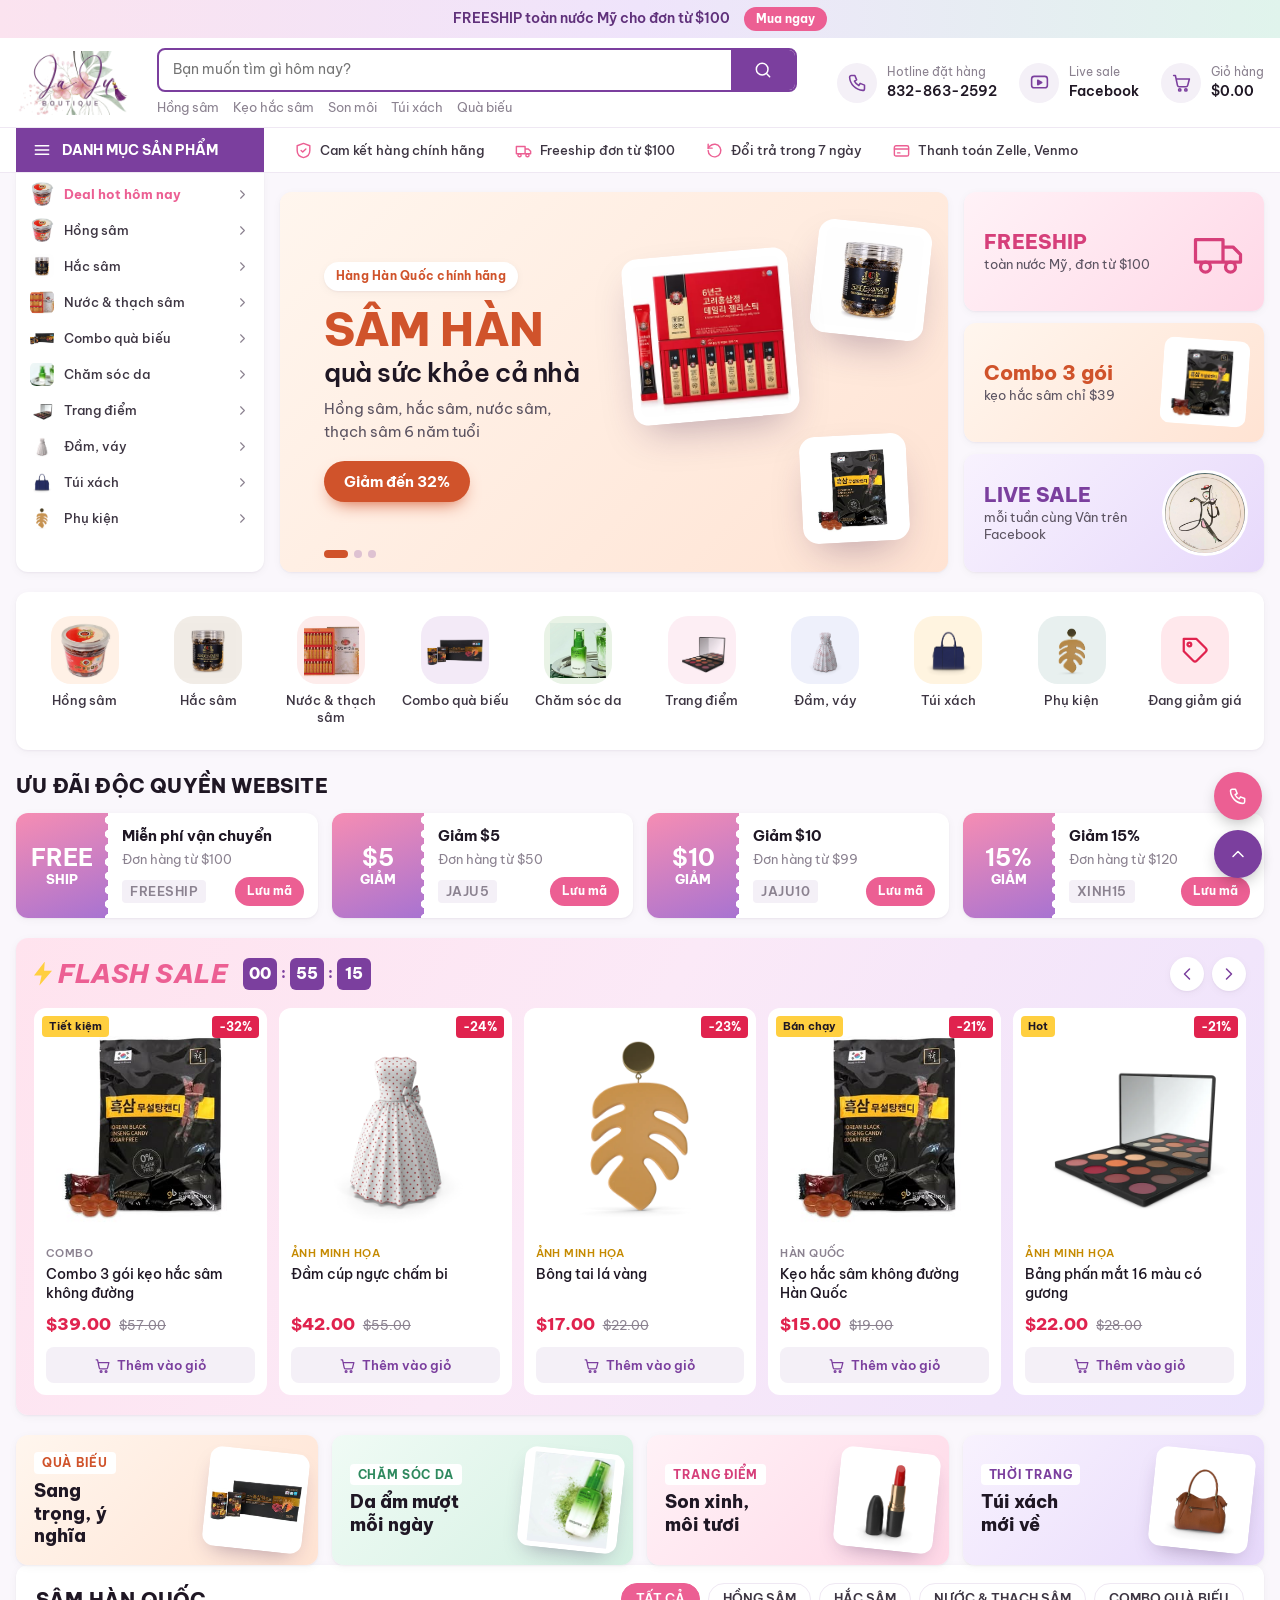
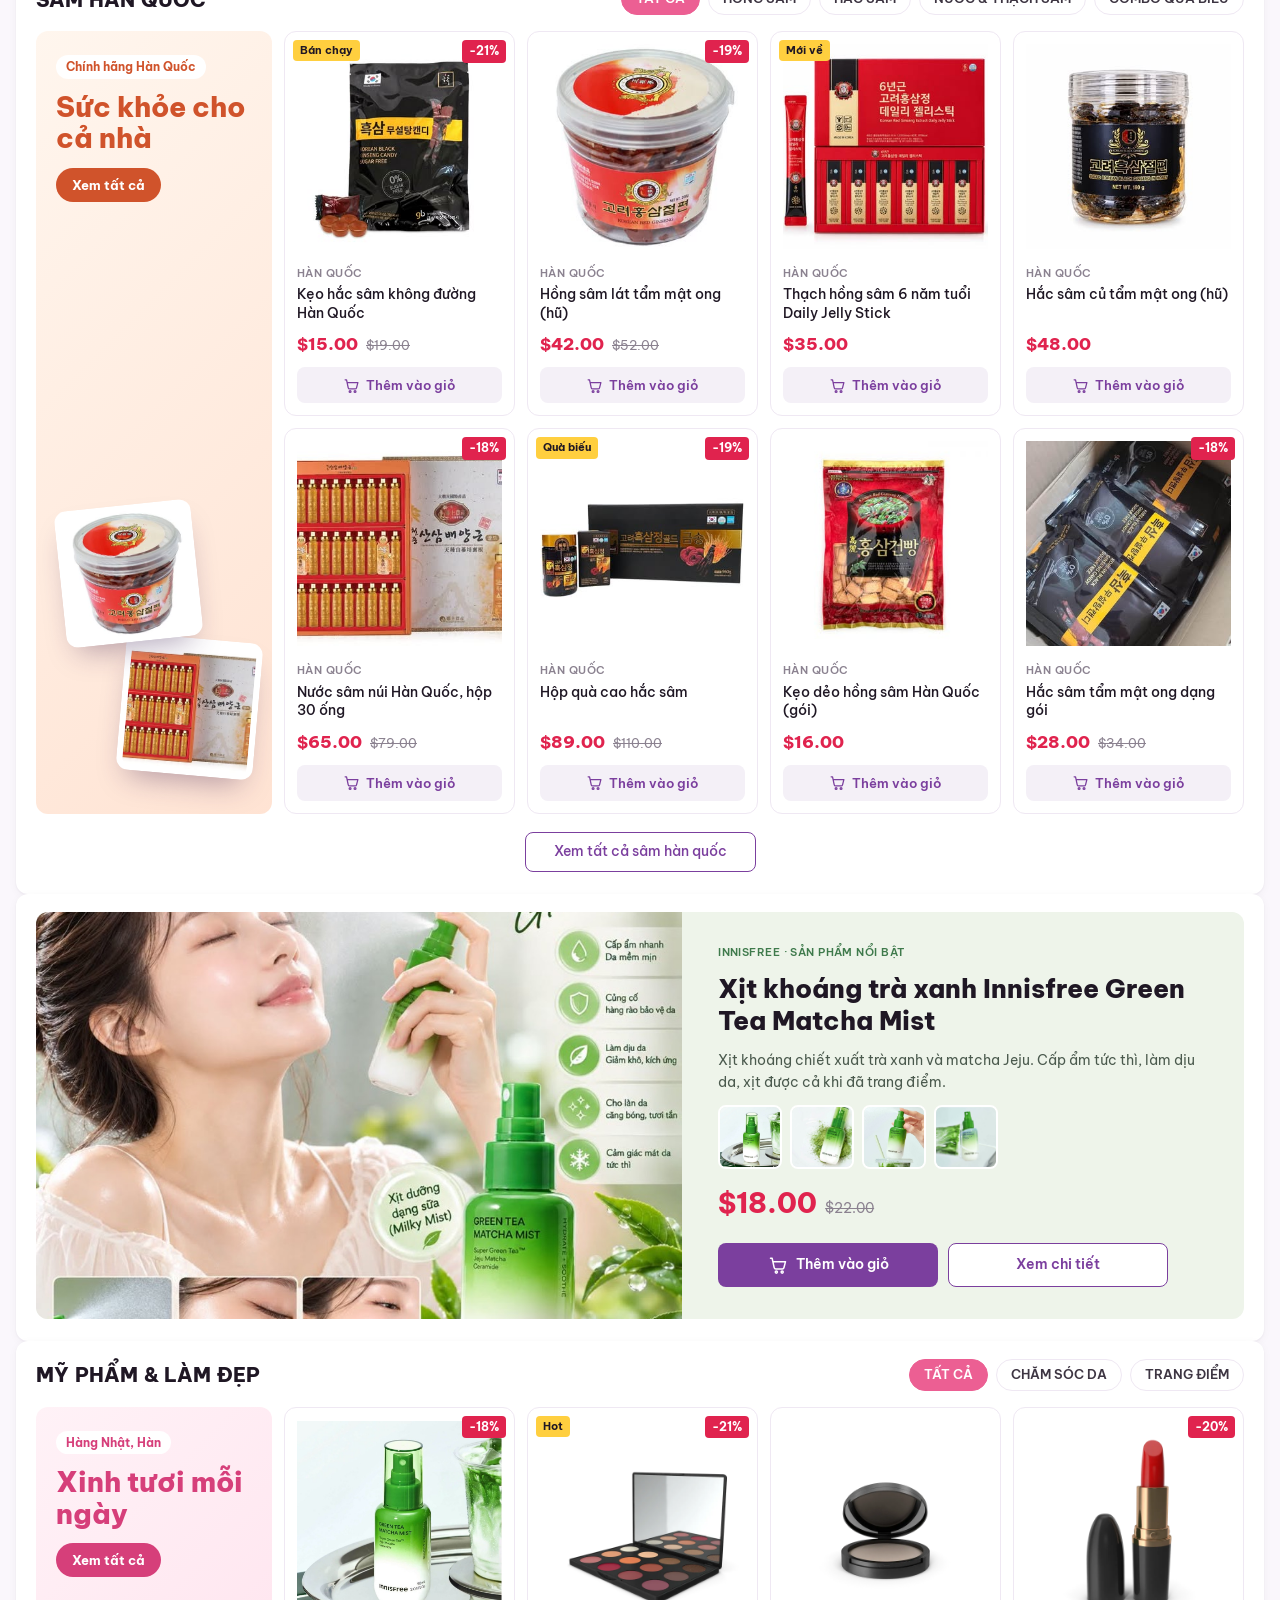
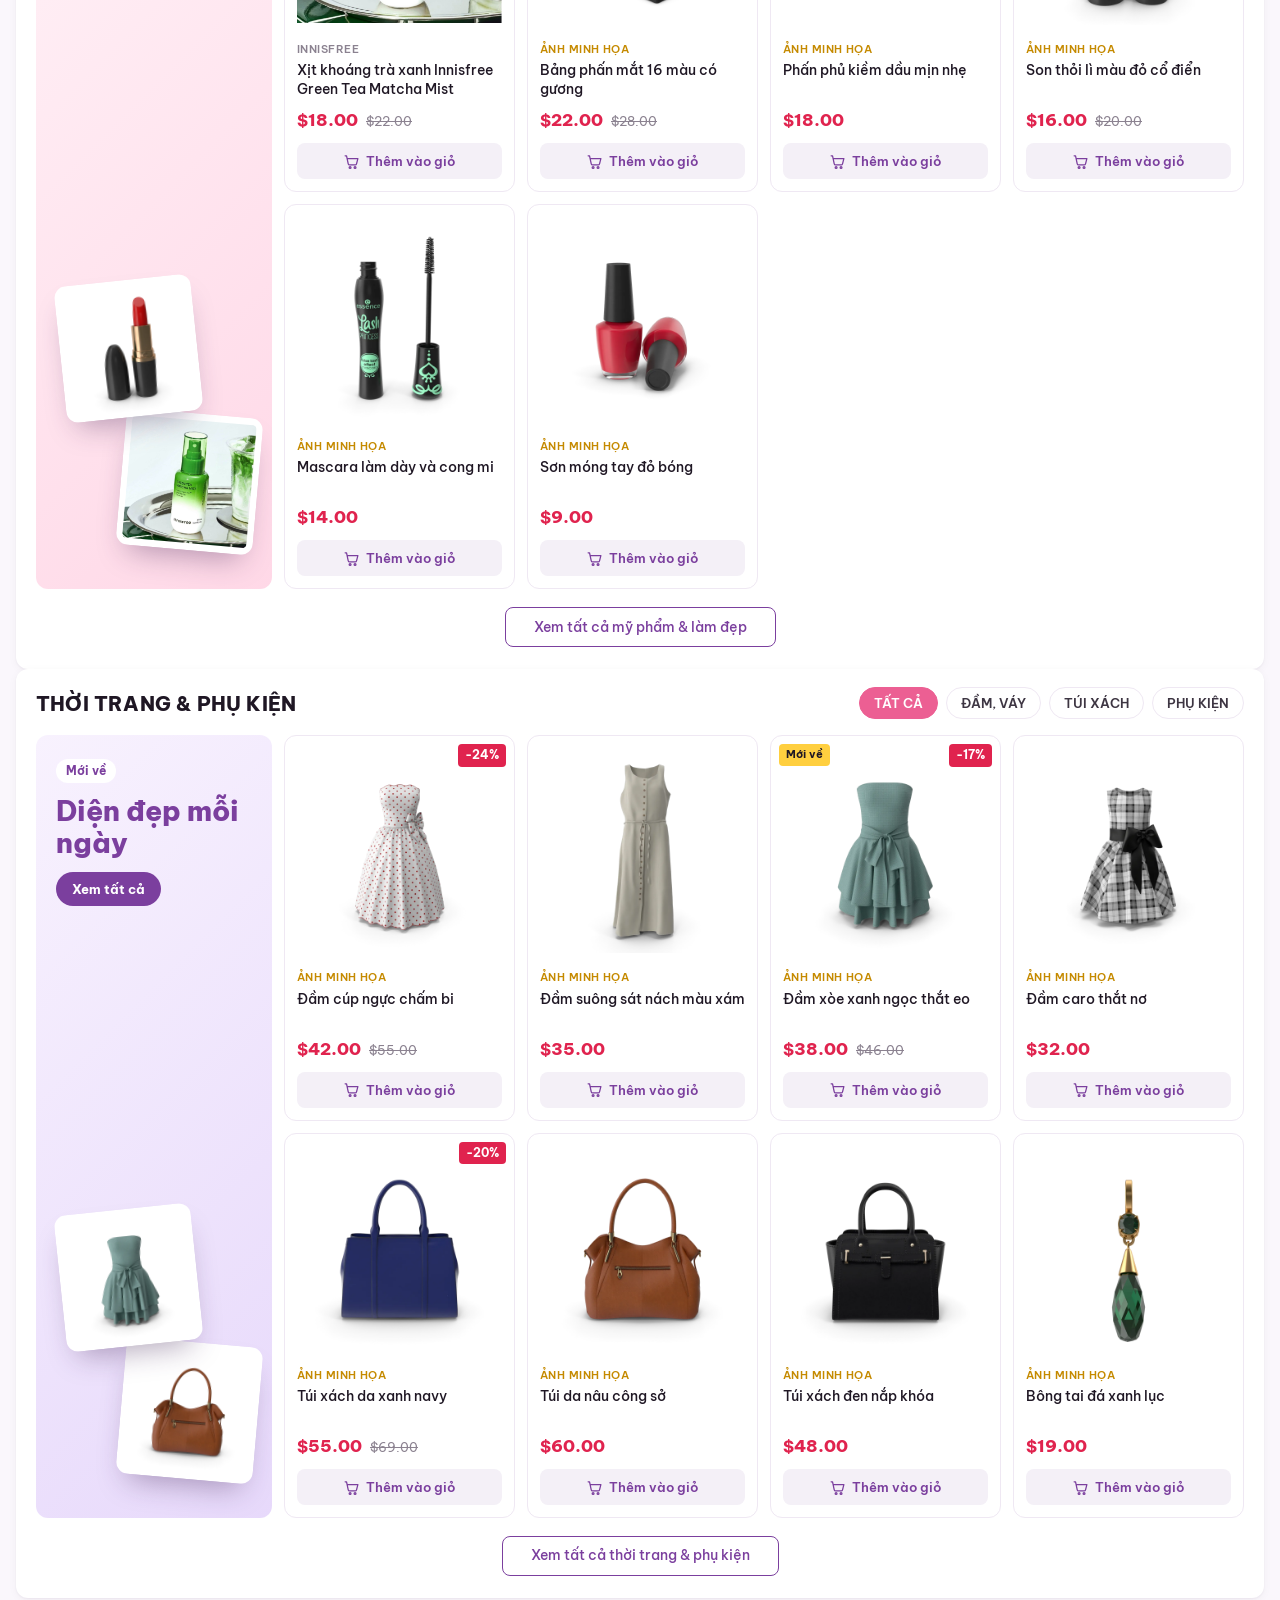
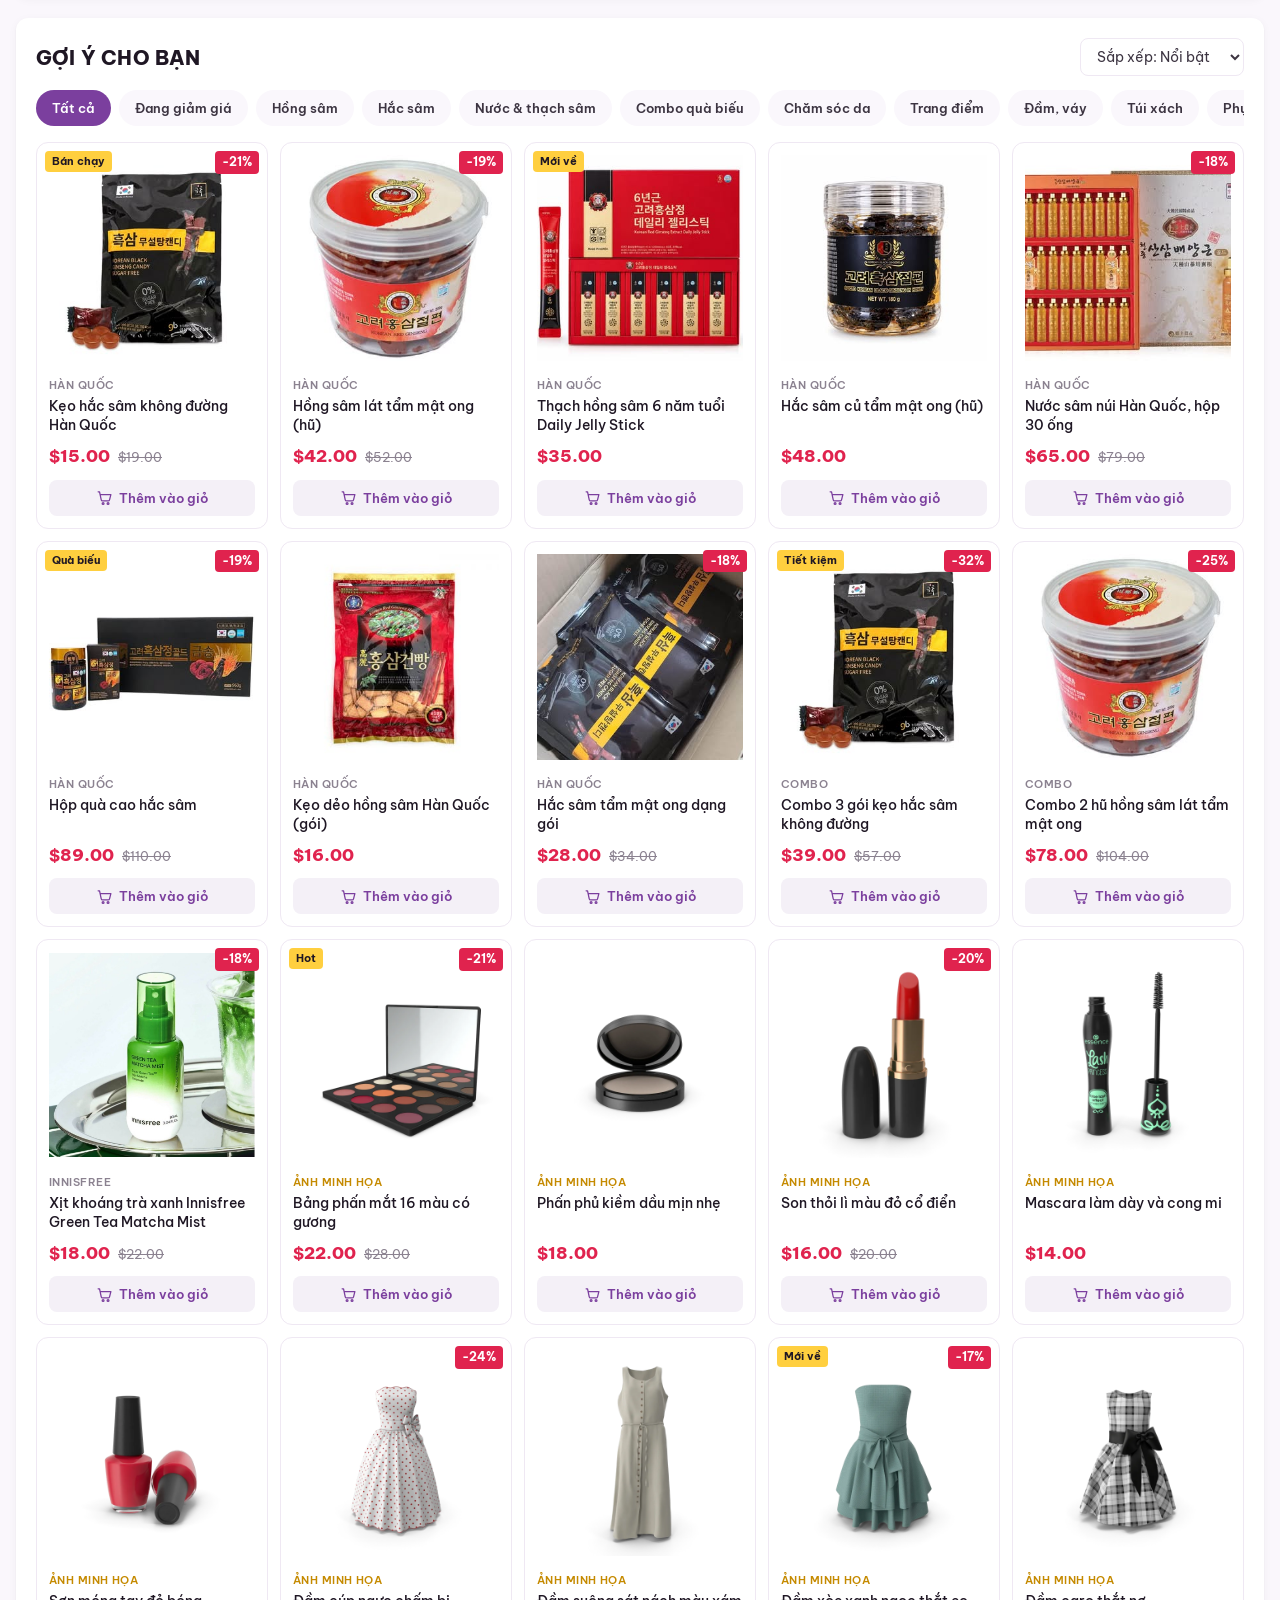
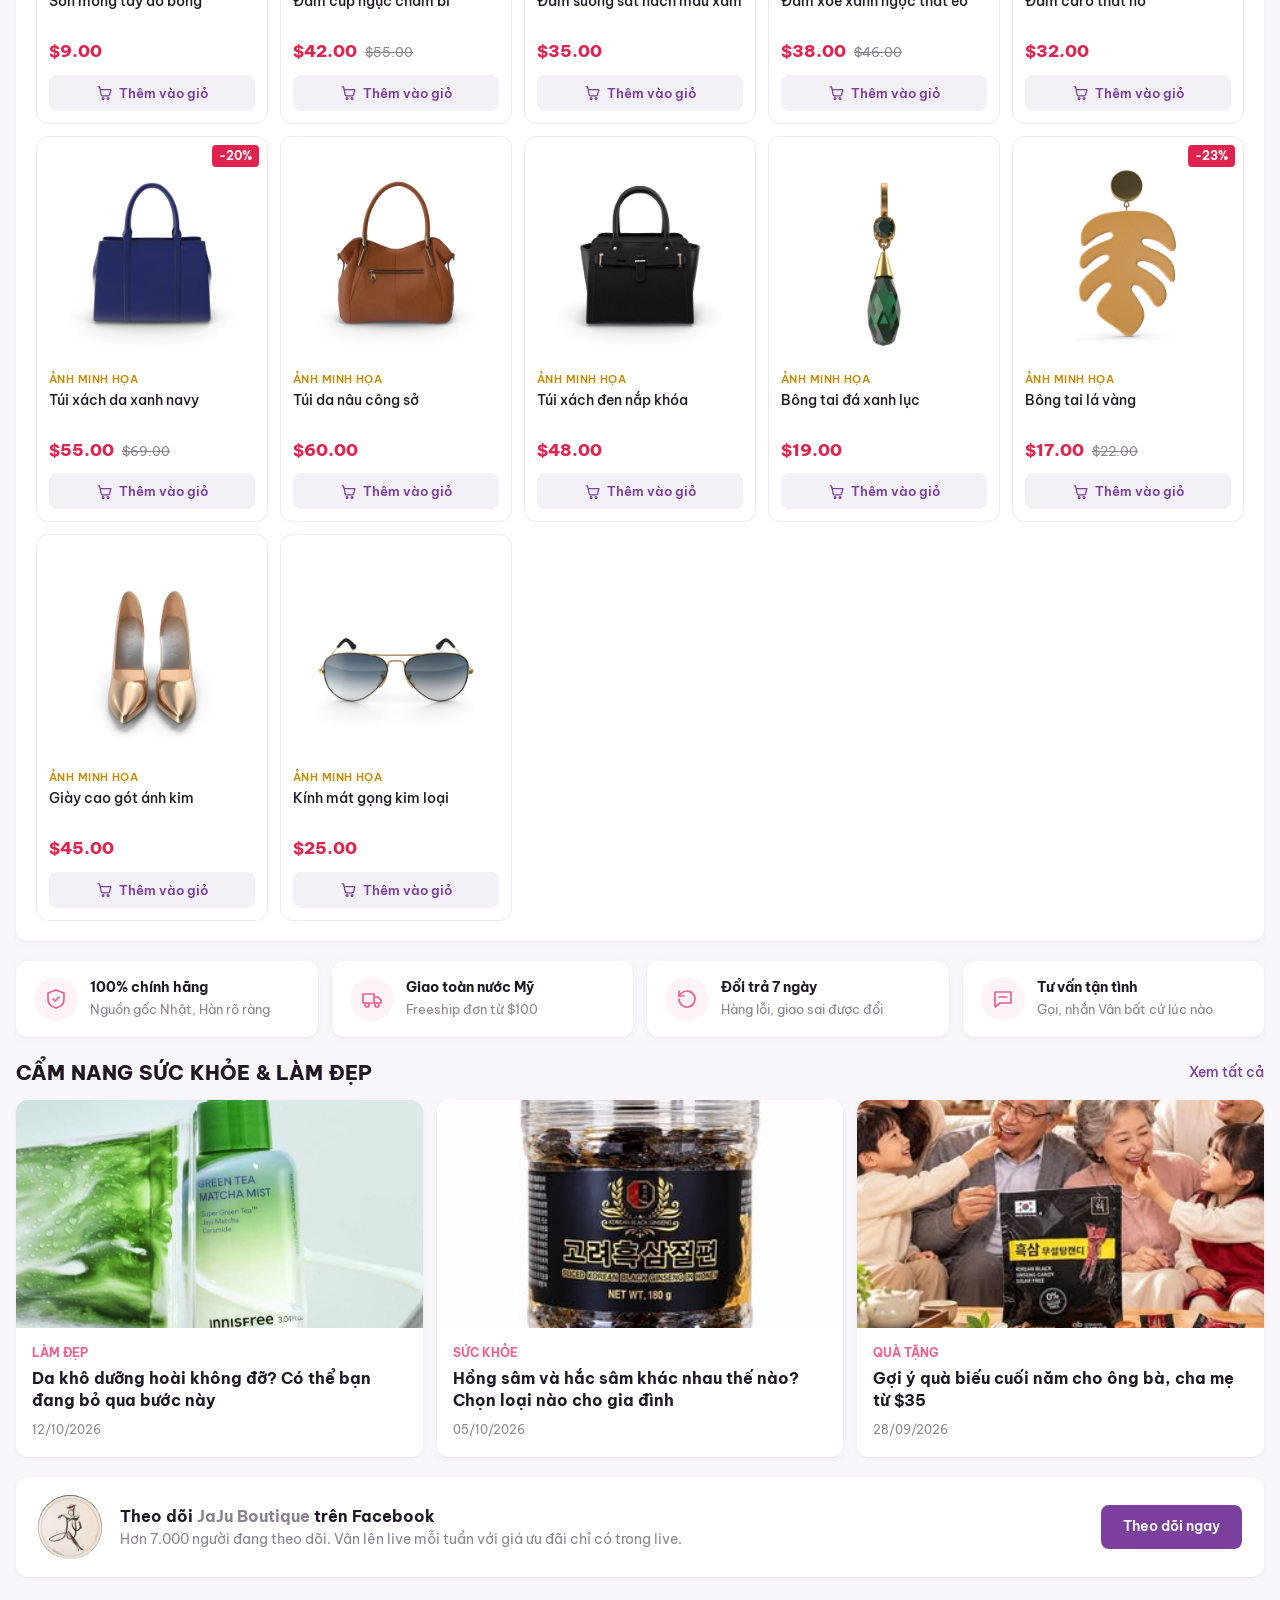
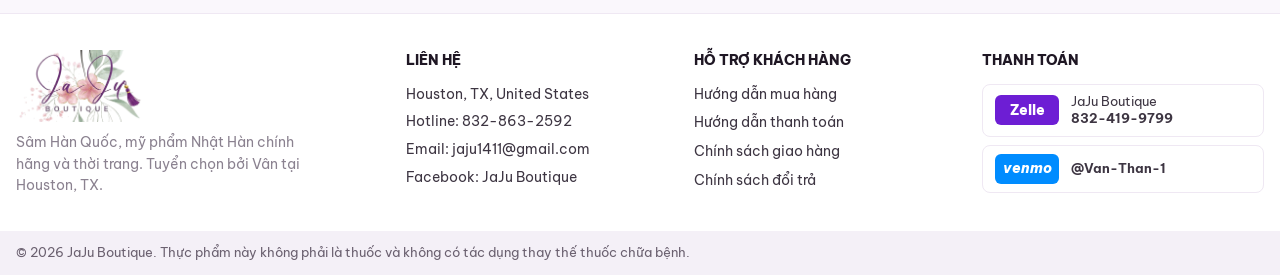
==== commit 9b74d803: "Màu sáng tươi, ảnh tạm cho mỹ phẩm và thời trang, thêm trang quản trị - Nội dung cửa hàng chuyển ra " ====
--- a/index.html
+++ b/index.html
@@ -3,9 +3,9 @@
 <head>
   <meta charset="utf-8">
   <meta name="viewport" content="width=device-width, initial-scale=1">
-  <title>JaJu Boutique | Sâm Hàn Quốc, mỹ phẩm Nhật, thời trang tại Houston</title>
+  <title>JaJu Boutique | Sâm Hàn Quốc, mỹ phẩm, thời trang tại Houston</title>
   <meta name="description" content="JaJu Boutique: hồng sâm, hắc sâm Hàn Quốc, mỹ phẩm Nhật Hàn chính hãng và thời trang. Houston, TX. Hotline 832-863-2592.">
-  <meta name="theme-color" content="#6a2c84">
+  <meta name="theme-color" content="#7b3f9e">
   <link rel="icon" href="assets/img/emblem.jpg">
   <link rel="preconnect" href="https://fonts.googleapis.com">
   <link rel="preconnect" href="https://fonts.gstatic.com" crossorigin>
@@ -14,13 +14,8 @@
 </head>
 <body>
 
-  <!-- Dải khuyến mãi -->
-  <a class="promo-strip" href="#flash">
-    <span>FREESHIP toàn nước Mỹ cho đơn từ <b>$100</b></span>
-    <span class="promo-strip__pill">Mua ngay</span>
-  </a>
-
-  <!-- Header -->
+  <a class="promo-strip" href="#flash"><span data-promo-text></span><span class="promo-strip__pill">Mua ngay</span></a>
+
   <header class="header" id="top">
     <div class="container header__main">
       <button class="icon-btn only-mobile" data-action="open-menu" aria-label="Danh mục">
@@ -37,18 +32,18 @@
       </div>
 
       <div class="header__actions">
-        <a class="h-action only-desktop" href="tel:+18328632592">
+        <a class="h-action only-desktop" data-link="tel">
           <span class="h-action__icon"><svg viewBox="0 0 24 24"><path d="M5 4h4l2 5-2.5 1.5a11 11 0 0 0 5 5L15 13l5 2v4a2 2 0 0 1-2 2A16 16 0 0 1 3 6a2 2 0 0 1 2-2"/></svg></span>
-          <span class="h-action__text"><small>Hotline đặt hàng</small>832-863-2592</span>
+          <span class="h-action__text"><small>Hotline đặt hàng</small><span data-text="hotlineDisplay"></span></span>
         </a>
-        <a class="h-action only-desktop" href="https://www.facebook.com/huongthuyxom8binhnghia" target="_blank" rel="noopener">
+        <a class="h-action only-desktop" data-link="facebook" target="_blank" rel="noopener">
           <span class="h-action__icon"><svg viewBox="0 0 24 24"><rect x="3" y="5" width="18" height="13" rx="3"/><path d="m10 9.5 4.5 2.5-4.5 2.5Z" fill="currentColor"/></svg></span>
           <span class="h-action__text"><small>Live sale</small>Facebook</span>
         </a>
         <button class="h-action cart-trigger" data-action="open-cart" aria-label="Giỏ hàng">
           <span class="h-action__icon">
             <svg viewBox="0 0 24 24"><path d="M3 4h2l2.4 11.2a2 2 0 0 0 2 1.6h7.7a2 2 0 0 0 2-1.5L21 8H6.2"/><circle cx="10" cy="20.5" r="1.3"/><circle cx="17" cy="20.5" r="1.3"/></svg>
-            <i class="badge-count" data-cart-count>0</i>
+            <i class="badge-count is-zero" data-cart-count>0</i>
           </span>
           <span class="h-action__text only-desktop"><small>Giỏ hàng</small><span data-cart-total>$0.00</span></span>
         </button>
@@ -63,7 +58,7 @@
         </button>
         <ul class="trust">
           <li><svg viewBox="0 0 24 24"><path d="M12 3 4 6v6c0 5 3.5 8 8 9 4.5-1 8-4 8-9V6Z"/><path d="m9 12 2 2 4-4"/></svg>Cam kết hàng chính hãng</li>
-          <li><svg viewBox="0 0 24 24"><path d="M3 7h11v9H3zM14 10h4l3 3v3h-7z"/><circle cx="7" cy="18" r="2"/><circle cx="17" cy="18" r="2"/></svg>Freeship đơn từ $100</li>
+          <li><svg viewBox="0 0 24 24"><path d="M3 7h11v9H3zM14 10h4l3 3v3h-7z"/><circle cx="7" cy="18" r="2"/><circle cx="17" cy="18" r="2"/></svg><span>Freeship đơn từ $<span data-text="freeship"></span></span></li>
           <li><svg viewBox="0 0 24 24"><path d="M4 12a8 8 0 1 0 2.3-5.6L4 9"/><path d="M4 4v5h5"/></svg>Đổi trả trong 7 ngày</li>
           <li><svg viewBox="0 0 24 24"><rect x="3" y="6" width="18" height="13" rx="2"/><path d="M3 10h18M7 15h3"/></svg>Thanh toán Zelle, Venmo</li>
         </ul>
@@ -72,81 +67,26 @@
   </header>
 
   <main class="page">
-
-    <!-- Hero: menu + slider + banner phụ -->
     <section class="container hero">
       <aside class="side-menu" data-side-menu aria-label="Danh mục"></aside>
-
       <div class="slider" data-slider>
-        <div class="slides">
-          <a class="slide slide--ginseng is-active" href="#cat-ginseng">
-            <div class="slide__copy">
-              <span class="slide__eyebrow">Hàng Hàn Quốc chính hãng</span>
-              <h1>SÂM HÀN<br><span>quà sức khỏe cả nhà</span></h1>
-              <p>Hồng sâm, hắc sâm, nước sâm, thạch sâm 6 năm tuổi</p>
-              <span class="slide__deal">Giảm đến <b>32%</b></span>
-            </div>
-            <div class="slide__art">
-              <img class="a1" src="assets/img/products/thach-hong-sam.jpg" alt="">
-              <img class="a2" src="assets/img/products/hac-sam-cu.jpg" alt="">
-              <img class="a3" src="assets/img/products/keo-hac-sam.jpg" alt="">
-            </div>
-          </a>
-          <a class="slide slide--beauty" href="#beauty">
-            <img class="slide__bg" src="assets/img/products/matcha-lifestyle.jpg" alt="">
-            <div class="slide__copy">
-              <span class="slide__eyebrow">Mới về</span>
-              <h2>Xịt khoáng<br><span>trà xanh Innisfree</span></h2>
-              <p>Cấp ẩm tức thì, da căng mọng cả ngày</p>
-              <span class="slide__deal">Chỉ <b>$18</b></span>
-            </div>
-          </a>
-          <a class="slide slide--gift" href="#cat-ginseng">
-            <div class="slide__copy">
-              <span class="slide__eyebrow">Quà biếu cuối năm</span>
-              <h2>HỘP QUÀ SÂM<br><span>gói quà miễn phí</span></h2>
-              <p>Biếu ông bà, cha mẹ, đối tác dịp lễ Tết</p>
-              <span class="slide__deal">Từ <b>$35</b></span>
-            </div>
-            <div class="slide__art">
-              <img class="a1" src="assets/img/products/cao-hac-sam.jpg" alt="">
-              <img class="a2" src="assets/img/products/nuoc-sam-nui.jpg" alt="">
-            </div>
-          </a>
-        </div>
+        <div class="slides" data-slides></div>
         <button class="slider__nav prev" data-slide="-1" aria-label="Banner trước"><svg viewBox="0 0 24 24"><path d="m15 18-6-6 6-6"/></svg></button>
         <button class="slider__nav next" data-slide="1" aria-label="Banner sau"><svg viewBox="0 0 24 24"><path d="m9 18 6-6-6-6"/></svg></button>
         <div class="slider__dots" data-dots></div>
       </div>
-
-      <div class="side-banners">
-        <a class="mini-banner mb-1" href="#vouchers">
-          <div><b>FREESHIP</b><span>toàn nước Mỹ<br>đơn từ $100</span></div>
-          <svg viewBox="0 0 24 24"><path d="M3 7h11v9H3zM14 10h4l3 3v3h-7z"/><circle cx="7" cy="18" r="2"/><circle cx="17" cy="18" r="2"/></svg>
-        </a>
-        <a class="mini-banner mb-2" href="#cat-ginseng">
-          <div><b>Combo 3 gói</b><span>kẹo hắc sâm<br>chỉ $39</span></div>
-          <img src="assets/img/products/keo-hac-sam.jpg" alt="">
-        </a>
-        <a class="mini-banner mb-3" href="https://www.facebook.com/huongthuyxom8binhnghia" target="_blank" rel="noopener">
-          <div><b>LIVE SALE</b><span>mỗi tuần cùng Vân<br>trên Facebook</span></div>
-          <img src="assets/img/emblem.jpg" alt="" class="round">
-        </a>
-      </div>
-    </section>
-
-    <!-- Danh mục nhanh -->
+      <div class="side-banners" data-mini></div>
+    </section>
+
     <section class="container panel quick-cats" aria-label="Danh mục nhanh">
       <div class="quick-cats__list" data-quick-cats></div>
     </section>
 
-    <!-- Voucher -->
     <section class="container" id="vouchers">
       <h2 class="sec-title">Ưu đãi độc quyền website</h2>
       <div class="vouchers" data-vouchers></div>
     </section>
 
-    <!-- Flash sale -->
     <section class="container" id="flash">
       <div class="flash">
         <div class="flash__head">
@@ -165,55 +105,10 @@
       </div>
     </section>
 
-    <!-- Banner hàng ngang -->
-    <section class="container promo-row">
-      <a href="#cat-ginseng" class="promo promo--a">
-        <div><small>Quà biếu</small><b>Sang trọng<br>ý nghĩa</b></div>
-        <img src="assets/img/products/cao-hac-sam.jpg" alt="">
-      </a>
-      <a href="#beauty" class="promo promo--b">
-        <div><small>Làm đẹp</small><b>Da ẩm mượt<br>mỗi ngày</b></div>
-        <img src="assets/img/products/matcha-mist-2.jpg" alt="">
-      </a>
-      <a href="#cat-ginseng" class="promo promo--c">
-        <div><small>Sức khỏe</small><b>Mỗi ngày<br>một que sâm</b></div>
-        <img src="assets/img/products/thach-hong-sam.jpg" alt="">
-      </a>
-      <a href="https://www.facebook.com/huongthuyxom8binhnghia" target="_blank" rel="noopener" class="promo promo--d">
-        <div><small>Thời trang</small><b>Áo len từ $10<br>trong live</b></div>
-        <img src="assets/img/emblem.jpg" alt="">
-      </a>
-    </section>
-
-    <!-- Khu sâm Hàn Quốc -->
-    <section class="container cat-block" id="cat-ginseng">
-      <div class="cat-block__head">
-        <h2 class="sec-title">Sâm Hàn Quốc</h2>
-        <div class="chips" data-chips="ginseng"></div>
-      </div>
-      <div class="cat-block__body">
-        <a class="tall-banner tall-banner--ginseng" href="#shop" data-filter="ginseng">
-          <span class="tall-banner__tag">Chính hãng Hàn Quốc</span>
-          <b>Sức khỏe<br>cho cả nhà</b>
-          <span class="tall-banner__cta">Xem tất cả</span>
-          <img src="assets/img/products/hong-sam-lat.jpg" alt="">
-          <img src="assets/img/products/nuoc-sam-nui.jpg" alt="">
-        </a>
-        <div class="grid grid--4" data-grid="ginseng"></div>
-      </div>
-      <div class="center"><a class="btn-outline" href="#shop" data-filter="ginseng">Xem tất cả sâm Hàn Quốc</a></div>
-    </section>
-
-    <!-- Khu làm đẹp: sản phẩm nổi bật -->
-    <section class="container cat-block" id="beauty">
-      <div class="cat-block__head">
-        <h2 class="sec-title">Mỹ phẩm &amp; làm đẹp</h2>
-        <div class="chips"><a class="chip is-active" href="#beauty">Chăm sóc da</a><a class="chip" href="#beauty">Trang điểm</a><a class="chip" href="#beauty">Hàng Nhật</a></div>
-      </div>
-      <div class="spotlight" data-spotlight></div>
-    </section>
-
-    <!-- Tất cả sản phẩm -->
+    <section class="container promo-row" data-promos></section>
+
+    <div data-groups></div>
+
     <section class="container panel" id="shop">
       <div class="shop-head">
         <h2 class="sec-title" data-shop-title>Gợi ý cho bạn</h2>
@@ -229,45 +124,29 @@
       <div class="empty" data-empty hidden></div>
     </section>
 
-    <!-- Cam kết -->
     <section class="container commit">
       <div><svg viewBox="0 0 24 24"><path d="M12 3 4 6v6c0 5 3.5 8 8 9 4.5-1 8-4 8-9V6Z"/><path d="m9 12 2 2 4-4"/></svg><b>100% chính hãng</b><span>Nguồn gốc Nhật, Hàn rõ ràng</span></div>
-      <div><svg viewBox="0 0 24 24"><path d="M3 7h11v9H3zM14 10h4l3 3v3h-7z"/><circle cx="7" cy="18" r="2"/><circle cx="17" cy="18" r="2"/></svg><b>Giao toàn nước Mỹ</b><span>Freeship đơn từ $100</span></div>
+      <div><svg viewBox="0 0 24 24"><path d="M3 7h11v9H3zM14 10h4l3 3v3h-7z"/><circle cx="7" cy="18" r="2"/><circle cx="17" cy="18" r="2"/></svg><b>Giao toàn nước Mỹ</b><span>Freeship đơn từ $<span data-text="freeship"></span></span></div>
       <div><svg viewBox="0 0 24 24"><path d="M4 12a8 8 0 1 0 2.3-5.6L4 9"/><path d="M4 4v5h5"/></svg><b>Đổi trả 7 ngày</b><span>Hàng lỗi, giao sai được đổi</span></div>
       <div><svg viewBox="0 0 24 24"><path d="M4 5h16v11H9l-5 4Z"/><path d="M8 10h8"/></svg><b>Tư vấn tận tình</b><span>Gọi, nhắn Vân bất cứ lúc nào</span></div>
     </section>
 
-    <!-- Cẩm nang -->
     <section class="container" id="blog">
       <div class="shop-head">
         <h2 class="sec-title">Cẩm nang sức khỏe &amp; làm đẹp</h2>
         <a class="link-more" href="#blog">Xem tất cả</a>
       </div>
-      <div class="blog">
-        <a class="post" href="#blog">
-          <div class="post__img"><img src="assets/img/products/matcha-mist-4.jpg" alt=""></div>
-          <div class="post__body"><span class="post__tag">Làm đẹp</span><h3>Da khô dưỡng hoài không đỡ? Có thể bạn đang bỏ qua bước này</h3><time>12/10/2026</time></div>
-        </a>
-        <a class="post" href="#blog">
-          <div class="post__img"><img src="assets/img/products/hac-sam-cu.jpg" alt=""></div>
-          <div class="post__body"><span class="post__tag">Sức khỏe</span><h3>Hồng sâm và hắc sâm khác nhau thế nào? Chọn loại nào cho gia đình</h3><time>05/10/2026</time></div>
-        </a>
-        <a class="post" href="#blog">
-          <div class="post__img"><img src="assets/img/products/gia-dinh.jpg" alt=""></div>
-          <div class="post__body"><span class="post__tag">Quà tặng</span><h3>Gợi ý quà biếu cuối năm cho ông bà, cha mẹ từ $35</h3><time>28/09/2026</time></div>
-        </a>
-      </div>
-    </section>
-
-    <!-- Theo dõi -->
+      <div class="blog" data-posts></div>
+    </section>
+
     <section class="container">
       <div class="follow">
         <img src="assets/img/emblem.jpg" alt="">
         <div class="follow__text">
-          <b>Theo dõi JaJu Boutique trên Facebook</b>
-          <span>Hơn 7.000 người đang theo dõi. Vân lên live mỗi tuần với giá ưu đãi chỉ có trong live.</span>
+          <b>Theo dõi <span data-text="shopName"></span> trên Facebook</b>
+          <span>Hơn <span data-text="followers"></span> người đang theo dõi. Vân lên live mỗi tuần với giá ưu đãi chỉ có trong live.</span>
         </div>
-        <a class="btn" href="https://www.facebook.com/huongthuyxom8binhnghia" target="_blank" rel="noopener">Theo dõi ngay</a>
+        <a class="btn" data-link="facebook" target="_blank" rel="noopener">Theo dõi ngay</a>
       </div>
     </section>
   </main>
@@ -276,14 +155,14 @@
     <div class="container footer__grid">
       <div class="footer__brand">
         <img src="assets/img/logo.png" alt="JaJu Boutique">
-        <p>Sâm Hàn Quốc, mỹ phẩm Nhật Hàn chính hãng và thời trang. Tuyển chọn bởi Vân tại Houston, TX.</p>
+        <p data-text="tagline"></p>
       </div>
       <div>
         <h4>Liên hệ</h4>
-        <p>Houston, TX, United States</p>
-        <p>Hotline: <a href="tel:+18328632592">832-863-2592</a></p>
-        <p>Email: <a href="mailto:jaju1411@gmail.com">jaju1411@gmail.com</a></p>
-        <p><a href="https://www.facebook.com/huongthuyxom8binhnghia" target="_blank" rel="noopener">Facebook: JaJu Boutique</a></p>
+        <p data-text="address"></p>
+        <p>Hotline: <a data-link="tel"><span data-text="hotlineDisplay"></span></a></p>
+        <p>Email: <a data-link="email"><span data-text="email"></span></a></p>
+        <p><a data-link="facebook" target="_blank" rel="noopener">Facebook: <span data-text="shopName"></span></a></p>
       </div>
       <div>
         <h4>Hỗ trợ khách hàng</h4>
@@ -294,38 +173,33 @@
       </div>
       <div id="pay">
         <h4>Thanh toán</h4>
-        <div class="pay-card"><span class="pay-logo zelle">Zelle</span><div>JaJu Boutique<br><b>832-419-9799</b></div></div>
-        <div class="pay-card"><span class="pay-logo venmo">venmo</span><div><b>@Van-Than-1</b></div></div>
+        <div data-pay-cards></div>
       </div>
     </div>
     <div class="footer__bottom">
-      <div class="container">© <span data-year></span> JaJu Boutique. Thực phẩm này không phải là thuốc và không có tác dụng thay thế thuốc chữa bệnh.</div>
+      <div class="container">© <span data-year></span> <span data-text="shopName"></span>. <span data-text="footerNote"></span></div>
     </div>
   </footer>
 
-  <!-- Nút liên hệ nổi -->
   <div class="float-actions">
-    <a href="tel:+18328632592" class="fa fa--call" aria-label="Gọi cho shop"><svg viewBox="0 0 24 24"><path d="M5 4h4l2 5-2.5 1.5a11 11 0 0 0 5 5L15 13l5 2v4a2 2 0 0 1-2 2A16 16 0 0 1 3 6a2 2 0 0 1 2-2"/></svg></a>
+    <a data-link="tel" class="fa fa--call" aria-label="Gọi cho shop"><svg viewBox="0 0 24 24"><path d="M5 4h4l2 5-2.5 1.5a11 11 0 0 0 5 5L15 13l5 2v4a2 2 0 0 1-2 2A16 16 0 0 1 3 6a2 2 0 0 1 2-2"/></svg></a>
     <button class="fa fa--top" data-action="to-top" aria-label="Lên đầu trang"><svg viewBox="0 0 24 24"><path d="m6 15 6-6 6 6"/></svg></button>
   </div>
 
-  <!-- Thanh điều hướng mobile -->
   <nav class="bottom-nav only-mobile" aria-label="Điều hướng">
     <a href="#top"><svg viewBox="0 0 24 24"><path d="M3 11 12 4l9 7v9h-6v-6H9v6H3Z"/></svg>Trang chủ</a>
     <button data-action="open-menu"><svg viewBox="0 0 24 24"><rect x="4" y="4" width="7" height="7" rx="1.5"/><rect x="13" y="4" width="7" height="7" rx="1.5"/><rect x="4" y="13" width="7" height="7" rx="1.5"/><rect x="13" y="13" width="7" height="7" rx="1.5"/></svg>Danh mục</button>
     <a href="#flash"><svg viewBox="0 0 24 24"><path d="M13 3 5 14h6l-1 7 8-11h-6Z"/></svg>Flash sale</a>
-    <button data-action="open-cart"><span class="bn-cart"><svg viewBox="0 0 24 24"><path d="M3 4h2l2.4 11.2a2 2 0 0 0 2 1.6h7.7a2 2 0 0 0 2-1.5L21 8H6.2"/><circle cx="10" cy="20.5" r="1.3"/><circle cx="17" cy="20.5" r="1.3"/></svg><i class="badge-count" data-cart-count>0</i></span>Giỏ hàng</button>
-    <a href="tel:+18328632592"><svg viewBox="0 0 24 24"><path d="M5 4h4l2 5-2.5 1.5a11 11 0 0 0 5 5L15 13l5 2v4a2 2 0 0 1-2 2A16 16 0 0 1 3 6a2 2 0 0 1 2-2"/></svg>Gọi shop</a>
+    <button data-action="open-cart"><span class="bn-cart"><svg viewBox="0 0 24 24"><path d="M3 4h2l2.4 11.2a2 2 0 0 0 2 1.6h7.7a2 2 0 0 0 2-1.5L21 8H6.2"/><circle cx="10" cy="20.5" r="1.3"/><circle cx="17" cy="20.5" r="1.3"/></svg><i class="badge-count is-zero" data-cart-count>0</i></span>Giỏ hàng</button>
+    <a data-link="tel"><svg viewBox="0 0 24 24"><path d="M5 4h4l2 5-2.5 1.5a11 11 0 0 0 5 5L15 13l5 2v4a2 2 0 0 1-2 2A16 16 0 0 1 3 6a2 2 0 0 1 2-2"/></svg>Gọi shop</a>
   </nav>
 
-  <!-- Menu mobile -->
   <div class="overlay" data-overlay></div>
   <aside class="sheet sheet--left" data-menu aria-hidden="true">
     <div class="sheet__head"><img src="assets/img/logo.png" alt="JaJu Boutique"><button class="icon-btn" data-action="close-all" aria-label="Đóng"><svg viewBox="0 0 24 24"><path d="M6 6l12 12M18 6 6 18"/></svg></button></div>
     <div class="sheet__body" data-menu-list></div>
   </aside>
 
-  <!-- Giỏ hàng -->
   <aside class="sheet sheet--right" data-drawer aria-hidden="true">
     <div class="sheet__head"><h3>Giỏ hàng <span data-cart-count-text></span></h3><button class="icon-btn" data-action="close-all" aria-label="Đóng"><svg viewBox="0 0 24 24"><path d="M6 6l12 12M18 6 6 18"/></svg></button></div>
     <div class="ship-meter"><p data-ship-note></p><div class="ship-meter__bar"><i data-ship-bar></i></div></div>
@@ -349,7 +223,20 @@
   </div>
 
   <div class="toast" data-toast></div>
-
-  <script src="assets/js/app.js"></script>
+  <div class="preview-bar" data-preview-bar hidden>Đang xem bản nháp từ trang quản trị. <a href="admin.html">Quay lại quản trị</a></div>
+
+  <script>
+    // Tải dữ liệu cửa hàng (luôn lấy bản mới nhất), rồi chạy giao diện.
+    (function () {
+      var s = document.createElement('script');
+      s.src = 'data/store.js?t=' + Date.now();
+      s.onload = s.onerror = function () {
+        var a = document.createElement('script');
+        a.src = 'assets/js/app.js?t=' + Date.now();
+        document.body.appendChild(a);
+      };
+      document.body.appendChild(s);
+    })();
+  </script>
 </body>
 </html>
--- a/assets/css/style.css
+++ b/assets/css/style.css
@@ -2,17 +2,17 @@
    JaJu Boutique
    ===================================================== */
 :root {
-  --plum: #6a2c84;
-  --plum-700: #521f67;
-  --plum-50: #f6eef9;
-  --pink: #e2477f;
-  --pink-50: #fdeef4;
-  --bg: #f5f0f7;
+  --plum: #7b3f9e;
+  --plum-700: #5e2c7c;
+  --plum-50: #f5edfa;
+  --pink: #ec5f93;
+  --pink-50: #fff0f5;
+  --bg: #faf7fc;
   --white: #fff;
   --ink: #1f1724;
   --text: #3d3542;
   --muted: #8b8290;
-  --line: #ece6ef;
+  --line: #efe8f3;
   --price: #e0234e;
   --gold: #ffcf3f;
   --r: 12px;
@@ -53,9 +53,9 @@
 .sec-title { font-size: 20px; font-weight: 800; color: var(--ink); text-transform: uppercase; letter-spacing: .01em; }
 
 /* ---------- Promo strip ---------- */
-.promo-strip { display: flex; align-items: center; justify-content: center; gap: 14px; height: 40px; background: linear-gradient(90deg, #6a2c84, #a2378a 50%, #e2477f); color: #fff; font-size: 14px; font-weight: 500; }
-.promo-strip b { color: var(--gold); font-weight: 800; }
-.promo-strip__pill { background: var(--gold); color: var(--ink); font-size: 12px; font-weight: 700; padding: 3px 12px; border-radius: 999px; }
+.promo-strip { display: flex; align-items: center; justify-content: center; gap: 14px; height: 38px; background: linear-gradient(90deg, #fbe3ef, #efe4fb 50%, #e0f4ec); color: var(--plum-700); font-size: 14px; font-weight: 600; }
+.promo-strip b { color: var(--pink); font-weight: 800; }
+.promo-strip__pill { background: var(--pink); color: #fff; font-size: 12px; font-weight: 700; padding: 3px 12px; border-radius: 999px; }
 
 /* ---------- Header ---------- */
 .header { position: sticky; top: 0; z-index: 50; background: #fff; box-shadow: 0 1px 0 var(--line); }
@@ -90,9 +90,9 @@
 .hero { display: grid; grid-template-columns: 248px 1fr 300px; gap: 16px; height: 400px; }
 .page > .hero { margin-top: 0; }
 .side-menu { background: #fff; border-radius: 0 0 var(--r) var(--r); box-shadow: var(--sh); padding: 4px 0; overflow: hidden; }
-.side-menu a { display: flex; align-items: center; gap: 12px; padding: 7px 16px; font-size: 13.5px; font-weight: 500; transition: background .15s, color .15s; }
+.side-menu a { display: flex; align-items: center; gap: 10px; padding: 6px 14px; font-size: 13px; font-weight: 500; transition: background .15s, color .15s; }
 .side-menu a:hover { background: var(--plum-50); color: var(--plum); }
-.side-menu img { width: 28px; height: 28px; object-fit: contain; border-radius: 6px; }
+.side-menu img { width: 24px; height: 24px; object-fit: contain; border-radius: 6px; }
 .side-menu .chev { margin-left: auto; width: 15px; height: 15px; color: var(--muted); }
 .side-menu .hot { color: var(--pink); font-weight: 700; }
 .hero .slider, .hero .side-banners { margin-top: 20px; height: calc(100% - 20px); }
@@ -101,51 +101,39 @@
 .slides { position: relative; height: 100%; }
 .slide { position: absolute; inset: 0; display: flex; align-items: center; opacity: 0; visibility: hidden; transition: opacity .6s, visibility .6s; overflow: hidden; }
 .slide.is-active { opacity: 1; visibility: visible; }
-.slide--ginseng { background: radial-gradient(circle at 78% 50%, #fff3d6 0, #ffd9a0 30%, #c9302c 75%, #8c1d1d 100%); }
-.slide--gift { background: linear-gradient(120deg, #2b1236, #6a2c84 60%, #a2378a); }
-.slide--beauty { background: #e8f0e4; }
-.slide__copy { position: relative; z-index: 2; padding: 0 44px; max-width: 54%; color: #fff; }
-.slide__eyebrow { display: inline-block; background: rgba(255, 255, 255, .18); border: 1px solid rgba(255, 255, 255, .35); padding: 4px 12px; border-radius: 999px; font-size: 12px; font-weight: 600; letter-spacing: .02em; }
-.slide h1, .slide h2 { font-size: 46px; line-height: 1.05; font-weight: 800; margin: 14px 0 10px; letter-spacing: -.01em; }
-.slide h1 span, .slide h2 span { display: block; font-size: 26px; font-weight: 600; margin-top: 6px; color: var(--gold); }
-.slide p { font-size: 15px; opacity: .92; margin-bottom: 18px; }
-.slide__deal { display: inline-block; background: var(--gold); color: var(--ink); font-weight: 600; padding: 8px 18px; border-radius: 999px; font-size: 15px; text-shadow: none; }
-.slide__deal b { font-size: 20px; font-weight: 800; color: #c4122f; }
-.slide--ginseng .slide__copy { text-shadow: 0 2px 12px rgba(80, 0, 0, .35); }
+.slide__copy { position: relative; z-index: 2; padding: 0 44px; max-width: 54%; color: var(--ink); }
+.slide__eyebrow { display: inline-block; background: #fff; color: var(--tone, var(--plum)); padding: 5px 12px; border-radius: 999px; font-size: 12px; font-weight: 700; letter-spacing: .02em; box-shadow: var(--sh); }
+.slide h1, .slide h2 { font-size: 46px; line-height: 1.05; font-weight: 800; margin: 14px 0 10px; letter-spacing: -.01em; color: var(--tone, var(--plum)); }
+.slide h1 span, .slide h2 span { display: block; font-size: 26px; font-weight: 600; margin-top: 6px; color: var(--ink); }
+.slide p { font-size: 15px; color: #5b5361; margin-bottom: 18px; }
+.slide__deal { display: inline-block; background: var(--tone, var(--pink)); color: #fff; font-weight: 700; padding: 9px 20px; border-radius: 999px; font-size: 15px; box-shadow: 0 8px 18px -8px var(--tone, var(--pink)); }
+.slide__deal b { font-weight: 800; }
 .slide__art { position: absolute; right: 0; top: 0; bottom: 0; width: 50%; }
-.slide__art img { position: absolute; background: #fff; border-radius: 14px; padding: 8px; box-shadow: 0 20px 40px -10px rgba(0, 0, 0, .45); object-fit: contain; }
-.slide--ginseng .a1 { width: 52%; left: 4%; top: 18%; transform: rotate(-6deg); z-index: 2; }
-.slide--ginseng .a2 { width: 36%; right: 6%; top: 8%; transform: rotate(6deg); }
-.slide--ginseng .a3 { width: 34%; right: 12%; bottom: 6%; transform: rotate(-3deg); z-index: 3; }
-.slide--gift .a1 { width: 58%; left: 2%; top: 22%; transform: rotate(-4deg); z-index: 2; }
-.slide--gift .a2 { width: 40%; right: 6%; top: 12%; transform: rotate(5deg); }
-.slide__bg { position: absolute; right: 0; top: 0; height: 100%; width: 58%; object-fit: cover; object-position: center 30%; }
-.slide--beauty::after { content: ""; position: absolute; inset: 0; background: linear-gradient(90deg, #2f5b3a 0, #3f7a4c 38%, rgba(63, 122, 76, 0) 60%); }
+.slide__art img { position: absolute; background: #fff; border-radius: 16px; padding: 8px; box-shadow: 0 18px 40px -14px rgba(60, 30, 80, .35); object-fit: contain; aspect-ratio: 1; }
+.slide .a1 { width: 50%; left: 4%; top: 16%; transform: rotate(-5deg); z-index: 2; }
+.slide .a2 { width: 34%; right: 6%; top: 8%; transform: rotate(6deg); }
+.slide .a3 { width: 32%; right: 12%; bottom: 8%; transform: rotate(-3deg); z-index: 3; }
+.slide__bg { position: absolute; right: 0; top: 0; height: 100%; width: 60%; object-fit: cover; object-position: center 30%; -webkit-mask-image: linear-gradient(90deg, transparent 0, #000 22%); mask-image: linear-gradient(90deg, transparent 0, #000 22%); }
 .slider__nav { position: absolute; top: 50%; margin-top: -18px; width: 36px; height: 36px; border-radius: 50%; background: rgba(255, 255, 255, .9); display: grid; place-items: center; z-index: 5; opacity: 0; transition: opacity .2s; color: var(--ink); }
 .slider:hover .slider__nav { opacity: 1; }
 .slider__nav.prev { left: 12px; }
 .slider__nav.next { right: 12px; }
 .slider__dots { position: absolute; bottom: 14px; left: 44px; display: flex; gap: 6px; z-index: 5; }
-.slider__dots button { width: 8px; height: 8px; border-radius: 999px; background: rgba(255, 255, 255, .5); transition: width .3s, background .3s; }
-.slider__dots button.is-active { width: 24px; background: #fff; }
+.slider__dots button { width: 8px; height: 8px; border-radius: 999px; background: rgba(123, 63, 158, .25); transition: width .3s, background .3s; }
+.slider__dots button.is-active { width: 24px; background: var(--tone, var(--plum)); }
 
 .side-banners { display: grid; grid-template-rows: repeat(3, 1fr); gap: 12px; }
-.mini-banner { position: relative; display: flex; align-items: center; justify-content: space-between; gap: 10px; padding: 0 16px 0 20px; border-radius: var(--r); overflow: hidden; color: #fff; box-shadow: var(--sh); transition: transform .2s; }
+.mini-banner { position: relative; display: flex; align-items: center; justify-content: space-between; gap: 10px; padding: 0 16px 0 20px; border-radius: var(--r); overflow: hidden; color: var(--ink); box-shadow: var(--sh); transition: transform .2s; }
 .mini-banner:hover { transform: translateY(-2px); }
-.mini-banner b { display: block; font-size: 19px; font-weight: 800; line-height: 1.15; }
-.mini-banner span { font-size: 12.5px; opacity: .92; line-height: 1.35; display: block; margin-top: 3px; }
+.mini-banner b { display: block; font-size: 20px; font-weight: 800; line-height: 1.15; color: var(--tone); }
+.mini-banner span { font-size: 12.5px; color: #5b5361; line-height: 1.35; display: block; margin-top: 3px; }
 .mini-banner img { width: 86px; height: 86px; object-fit: contain; background: #fff; border-radius: 10px; padding: 4px; transform: rotate(4deg); }
 .mini-banner img.round { border-radius: 50%; object-fit: cover; padding: 0; border: 3px solid #fff; transform: none; }
-.mini-banner > svg { width: 64px; height: 64px; stroke-width: 1.2; opacity: .9; }
-.mb-1 { background: linear-gradient(120deg, #e2477f, #f37a6a); }
-.mb-1 b { font-size: 24px; }
-.mb-2 { background: linear-gradient(120deg, #1f1a1a, #4a3a2e); }
-.mb-2 b { color: var(--gold); }
-.mb-3 { background: linear-gradient(120deg, #6a2c84, #9b4bb5); }
+.mini-banner > svg { width: 60px; height: 60px; stroke-width: 1.3; color: var(--tone); }
 
 /* ---------- Quick cats ---------- */
 .quick-cats { padding: 18px 10px; }
-.quick-cats__list { display: grid; grid-template-columns: repeat(8, 1fr); gap: 6px; }
+.quick-cats__list { display: grid; grid-template-columns: repeat(var(--n, 8), 1fr); gap: 6px; }
 .qc { display: flex; flex-direction: column; align-items: center; gap: 8px; padding: 6px 4px; border-radius: var(--r-sm); text-align: center; font-size: 13px; font-weight: 500; line-height: 1.3; transition: background .15s; }
 .qc:hover { background: var(--plum-50); color: var(--plum); }
 .qc__img { width: 68px; height: 68px; border-radius: 20px; display: grid; place-items: center; overflow: hidden; }
@@ -156,7 +144,7 @@
 #vouchers .sec-title { margin-bottom: 12px; }
 .vouchers { display: grid; grid-template-columns: repeat(4, 1fr); gap: 14px; }
 .voucher { position: relative; display: flex; background: #fff; border-radius: var(--r); box-shadow: var(--sh); overflow: hidden; min-height: 96px; }
-.voucher__left { width: 92px; flex: none; display: grid; place-items: center; text-align: center; color: #fff; font-weight: 800; font-size: 13px; line-height: 1.15; padding: 8px; background: linear-gradient(160deg, var(--pink), var(--plum)); position: relative; }
+.voucher__left { width: 92px; flex: none; display: grid; place-items: center; text-align: center; color: #fff; font-weight: 800; font-size: 13px; line-height: 1.15; padding: 8px; background: linear-gradient(160deg, #f68db3, #a873d1); position: relative; }
 .voucher__left b { display: block; font-size: 24px; }
 .voucher__left::after { content: ""; position: absolute; right: -1px; top: 0; bottom: 0; width: 8px; background: radial-gradient(circle at 100% 50%, #fff 4px, transparent 4.5px) 0 0/8px 14px repeat-y; }
 .voucher__body { flex: 1; padding: 12px 14px; display: flex; flex-direction: column; gap: 2px; min-width: 0; }
@@ -169,34 +157,29 @@
 .copy-btn.done { background: #2e9e5b; }
 
 /* ---------- Flash sale ---------- */
-.flash { background: linear-gradient(135deg, #e2477f 0%, #a2378a 45%, #6a2c84 100%); border-radius: var(--r); padding: 16px 18px 20px; }
+.flash { background: linear-gradient(120deg, #ffe3ee 0%, #fbe9f7 45%, #ece3fd 100%); border-radius: var(--r); padding: 16px 18px 20px; box-shadow: var(--sh); }
 .flash__head { display: flex; align-items: center; justify-content: space-between; margin-bottom: 14px; }
 .flash__title { display: flex; align-items: center; gap: 16px; }
-.flash__logo { font-size: 26px; font-weight: 800; font-style: italic; color: var(--gold); letter-spacing: .02em; text-shadow: 0 2px 0 rgba(0, 0, 0, .15); white-space: nowrap; }
+.flash__logo { font-size: 26px; font-weight: 800; font-style: italic; color: var(--pink); letter-spacing: .02em; white-space: nowrap; }
 .flash__logo::before { content: ""; display: inline-block; width: 18px; height: 24px; margin-right: 6px; vertical-align: -3px; background: var(--gold); clip-path: polygon(60% 0, 0 58%, 42% 58%, 30% 100%, 100% 38%, 56% 38%); }
 .countdown { display: flex; align-items: center; gap: 4px; }
-.countdown span { min-width: 34px; height: 32px; padding: 0 6px; display: grid; place-items: center; background: #fff; color: var(--ink); font-weight: 800; font-size: 16px; border-radius: 6px; font-variant-numeric: tabular-nums; }
-.countdown i { color: #fff; font-style: normal; font-weight: 800; }
+.countdown span { min-width: 34px; height: 32px; padding: 0 6px; display: grid; place-items: center; background: var(--plum); color: #fff; font-weight: 800; font-size: 16px; border-radius: 6px; font-variant-numeric: tabular-nums; }
+.countdown i { color: var(--plum); font-style: normal; font-weight: 800; }
 .carousel-nav { display: flex; gap: 8px; }
-.carousel-nav button { width: 34px; height: 34px; border-radius: 50%; background: rgba(255, 255, 255, .2); color: #fff; display: grid; place-items: center; }
-.carousel-nav button:hover { background: rgba(255, 255, 255, .35); }
+.carousel-nav button { width: 34px; height: 34px; border-radius: 50%; background: #fff; color: var(--plum); display: grid; place-items: center; box-shadow: var(--sh); }
+.carousel-nav button:hover { background: var(--plum); color: #fff; }
 .carousel { display: grid; grid-auto-flow: column; grid-auto-columns: calc((100% - 4 * 12px) / 5); gap: 12px; overflow-x: auto; scroll-snap-type: x mandatory; scrollbar-width: none; scroll-behavior: smooth; }
 .carousel::-webkit-scrollbar { display: none; }
 .carousel > * { scroll-snap-align: start; }
 
 /* ---------- Promo row ---------- */
 .promo-row { display: grid; grid-template-columns: repeat(4, 1fr); gap: 14px; }
-.promo { position: relative; height: 130px; border-radius: var(--r); overflow: hidden; display: flex; align-items: center; padding: 0 18px; color: #fff; box-shadow: var(--sh); transition: transform .2s; }
+.promo { position: relative; height: 130px; border-radius: var(--r); overflow: hidden; display: flex; align-items: center; padding: 0 18px; color: var(--ink); box-shadow: var(--sh); transition: transform .2s; }
 .promo:hover { transform: translateY(-2px); }
-.promo small { display: inline-block; font-size: 11.5px; font-weight: 700; text-transform: uppercase; letter-spacing: .06em; background: rgba(255, 255, 255, .2); padding: 2px 8px; border-radius: 4px; margin-bottom: 6px; }
-.promo b { display: block; font-size: 19px; font-weight: 800; line-height: 1.2; }
+.promo small { display: inline-block; font-size: 11.5px; font-weight: 700; text-transform: uppercase; letter-spacing: .06em; background: #fff; color: var(--tone); padding: 2px 8px; border-radius: 4px; margin-bottom: 6px; }
+.promo b { display: block; font-size: 18px; font-weight: 800; line-height: 1.25; color: var(--ink); max-width: 58%; }
 .promo div { position: relative; z-index: 2; }
-.promo img { position: absolute; right: 12px; bottom: 50%; transform: translateY(50%) rotate(6deg); width: 100px; height: 100px; object-fit: contain; background: #fff; border-radius: 12px; padding: 5px; box-shadow: 0 8px 20px -6px rgba(0, 0, 0, .35); }
-.promo--a { background: linear-gradient(120deg, #3a1a10, #8a3b1d); }
-.promo--b { background: linear-gradient(120deg, #2f6a45, #6aa86f); }
-.promo--c { background: linear-gradient(120deg, #b3202a, #e2574c); }
-.promo--d { background: linear-gradient(120deg, #6a2c84, #e2477f); }
-.promo--d img { border-radius: 50%; object-fit: cover; padding: 0; border: 3px solid #fff; }
+.promo img { position: absolute; right: 12px; bottom: 50%; transform: translateY(50%) rotate(6deg); width: 100px; height: 100px; object-fit: contain; background: #fff; border-radius: 12px; padding: 5px; box-shadow: 0 10px 22px -10px rgba(60, 30, 80, .4); }
 
 /* ---------- Product card ---------- */
 .grid { display: grid; gap: 12px; }
@@ -232,12 +215,11 @@
 .chip:hover { border-color: var(--pink); color: var(--pink); }
 .chip.is-active { background: var(--pink); border-color: var(--pink); color: #fff; }
 .cat-block__body { display: grid; grid-template-columns: 236px 1fr; gap: 12px; }
-.tall-banner { position: relative; border-radius: var(--r); overflow: hidden; padding: 24px 20px; color: #fff; display: flex; flex-direction: column; align-items: flex-start; min-height: 100%; }
-.tall-banner--ginseng { background: linear-gradient(180deg, #8c1d1d 0%, #c9302c 50%, #f2a65a 100%); }
-.tall-banner__tag { font-size: 11.5px; font-weight: 700; background: rgba(255, 255, 255, .2); padding: 3px 10px; border-radius: 999px; }
-.tall-banner b { font-size: 28px; font-weight: 800; line-height: 1.12; margin: 12px 0 14px; }
-.tall-banner__cta { background: var(--gold); color: var(--ink); font-weight: 700; font-size: 13px; padding: 7px 16px; border-radius: 999px; }
-.tall-banner img { position: absolute; width: 58%; background: #fff; border-radius: 12px; padding: 6px; box-shadow: 0 16px 30px -8px rgba(0, 0, 0, .45); }
+.tall-banner { position: relative; border-radius: var(--r); overflow: hidden; padding: 24px 20px; color: var(--ink); display: flex; flex-direction: column; align-items: flex-start; min-height: 100%; }
+.tall-banner__tag { font-size: 11.5px; font-weight: 700; background: #fff; color: var(--tone); padding: 3px 10px; border-radius: 999px; }
+.tall-banner b { font-size: 28px; font-weight: 800; line-height: 1.12; margin: 12px 0 14px; color: var(--tone); }
+.tall-banner__cta { background: var(--tone); color: #fff; font-weight: 700; font-size: 13px; padding: 7px 16px; border-radius: 999px; }
+.tall-banner img { position: absolute; width: 58%; aspect-ratio: 1; object-fit: contain; background: #fff; border-radius: 12px; padding: 6px; box-shadow: 0 16px 30px -12px rgba(60, 30, 80, .4); }
 .tall-banner img:nth-of-type(1) { left: 10%; bottom: 22%; transform: rotate(-6deg); z-index: 2; }
 .tall-banner img:nth-of-type(2) { right: 6%; bottom: 5%; transform: rotate(5deg); }
 
@@ -296,7 +278,7 @@
 .follow__text span { color: var(--muted); }
 
 /* ---------- Footer ---------- */
-.footer { margin-top: 36px; background: #fff; border-top: 3px solid var(--plum); }
+.footer { margin-top: 36px; background: #fff; border-top: 1px solid var(--line); }
 .footer__grid { display: grid; grid-template-columns: 1.4fr 1fr 1fr 1.1fr; gap: 32px; padding-top: 36px; padding-bottom: 28px; }
 .footer__brand img { height: 72px; width: auto; margin-bottom: 10px; }
 .footer__brand p { color: var(--muted); max-width: 300px; }
@@ -308,7 +290,7 @@
 .pay-logo { width: 64px; height: 30px; border-radius: 6px; display: grid; place-items: center; color: #fff; font-weight: 800; font-size: 14px; flex: none; }
 .pay-logo.zelle { background: #6d1ed4; }
 .pay-logo.venmo { background: #008cff; font-style: italic; }
-.footer__bottom { background: var(--plum-700); color: #e2d4e8; font-size: 12.5px; padding: 12px 0; }
+.footer__bottom { background: var(--plum-50); color: #6b6170; font-size: 12.5px; padding: 12px 0; }
 
 /* ---------- Floating ---------- */
 .float-actions { position: fixed; right: 18px; bottom: 22px; display: flex; flex-direction: column; gap: 10px; z-index: 40; }
@@ -556,3 +538,17 @@
   .checkout__grid { grid-template-columns: 1fr; }
   .toast { top: auto; bottom: 76px; }
 }
+
+
+/* ---------- Tones (màu nền banner) ---------- */
+.tone-peach { background: linear-gradient(135deg, #fff6ee, #ffe3d3); --tone: #d0532b; }
+.tone-mint { background: linear-gradient(135deg, #f0fbf5, #d4f0e2); --tone: #2f8a5f; }
+.tone-pink { background: linear-gradient(135deg, #fff2f7, #ffd8e7); --tone: #d63f7a; }
+.tone-lavender { background: linear-gradient(135deg, #f8f2fe, #e7d9fb); --tone: #7b3f9e; }
+.tone-sky { background: linear-gradient(135deg, #f0f7ff, #d6e8fb); --tone: #2f6fb3; }
+.tone-cream { background: linear-gradient(135deg, #fffaf0, #f8ead2); --tone: #a0742b; }
+
+/* thanh xem trước */
+.preview-bar { position: fixed; left: 50%; top: 8px; transform: translateX(-50%); z-index: 95; background: #1f1724; color: #fff; padding: 8px 16px; border-radius: 999px; font-size: 13px; box-shadow: 0 8px 20px rgba(0,0,0,.25); }
+.preview-bar a { color: #ffd3e4; text-decoration: underline; margin-left: 6px; }
+.pcard__brand.demo { color: #c58a00; }
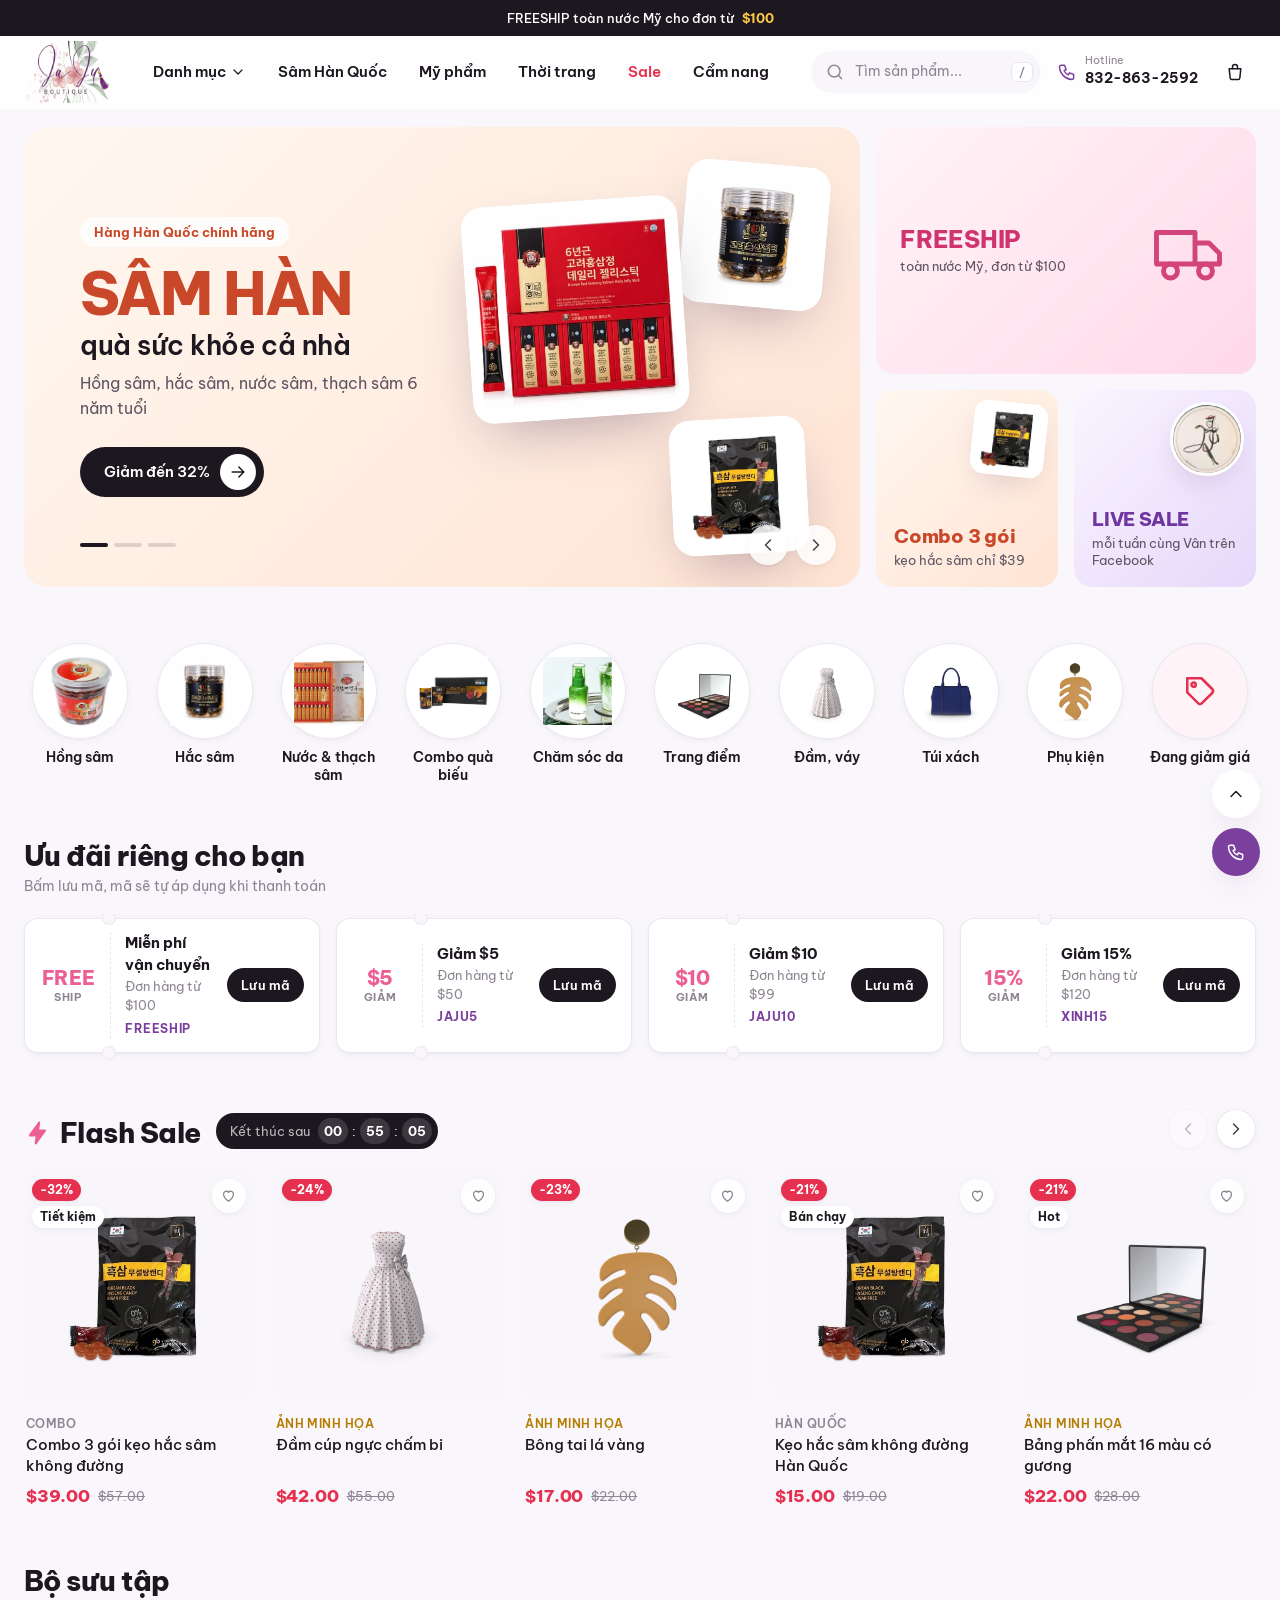
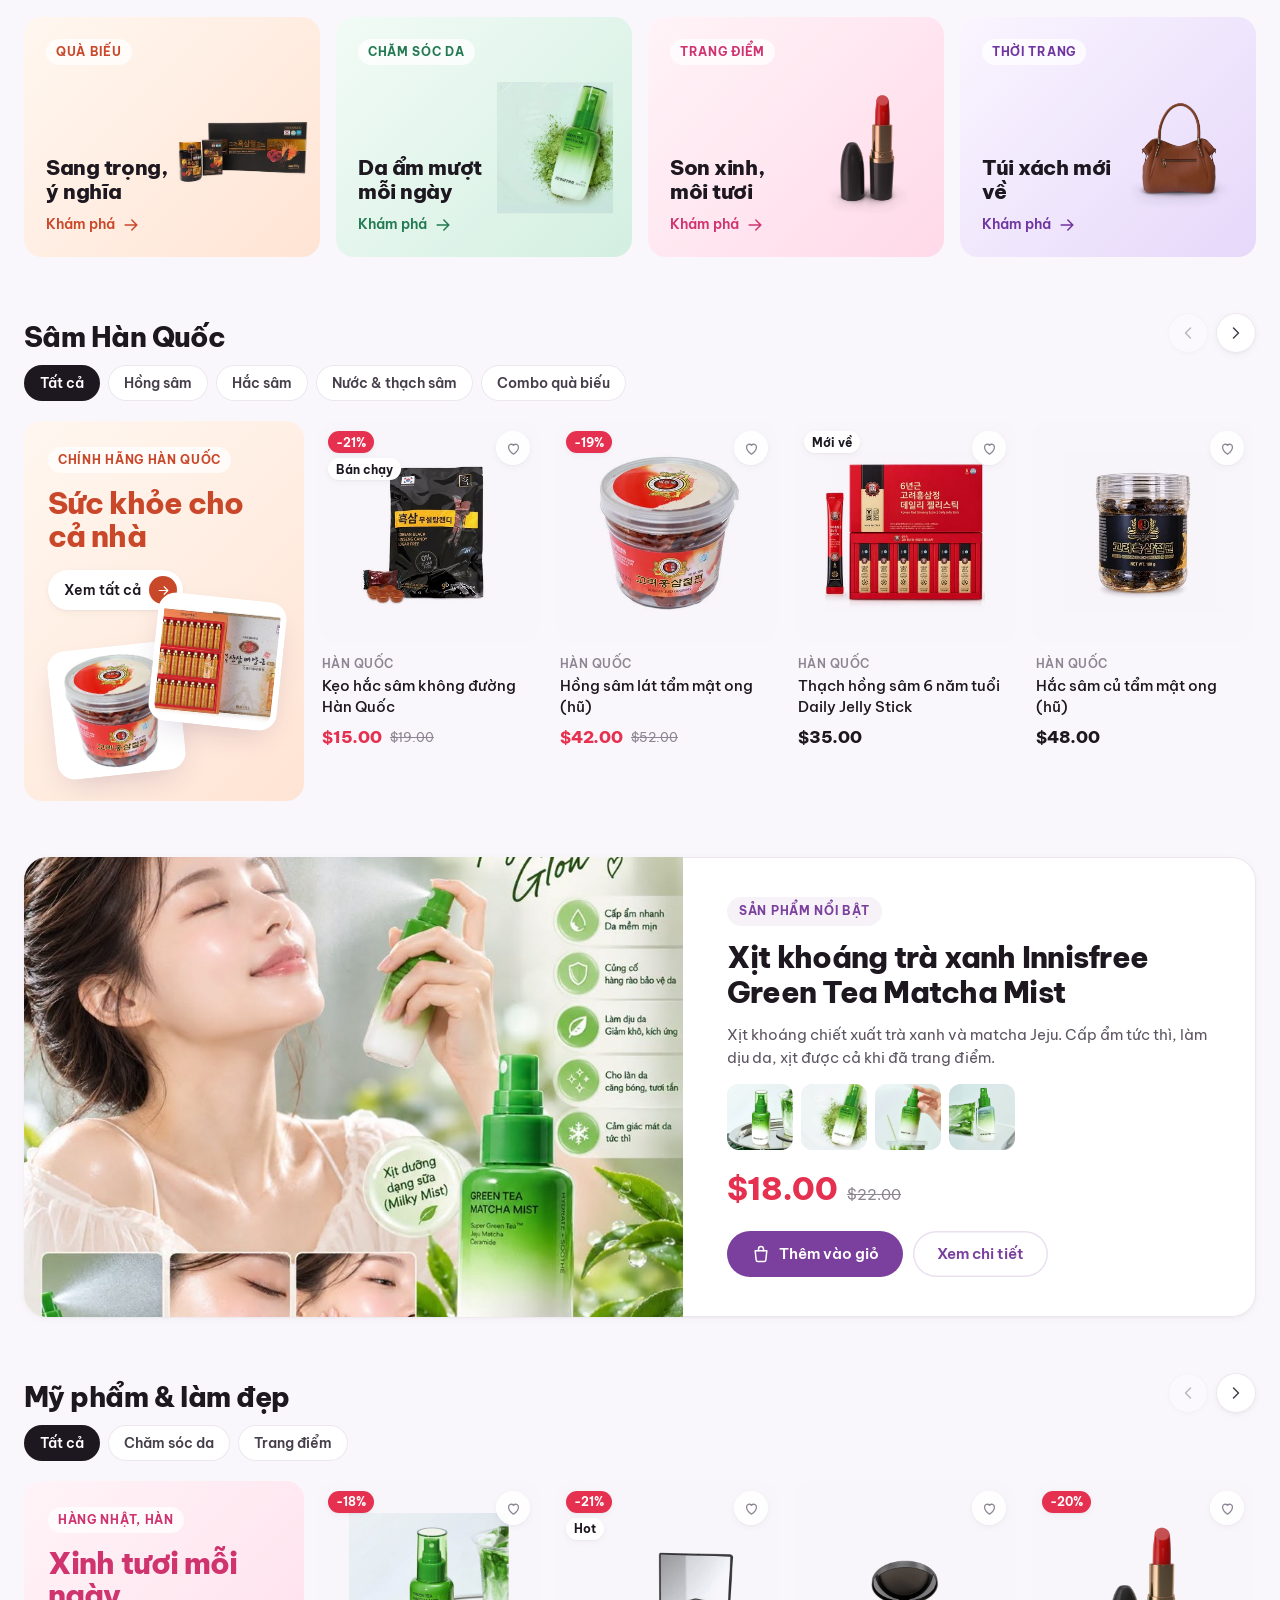
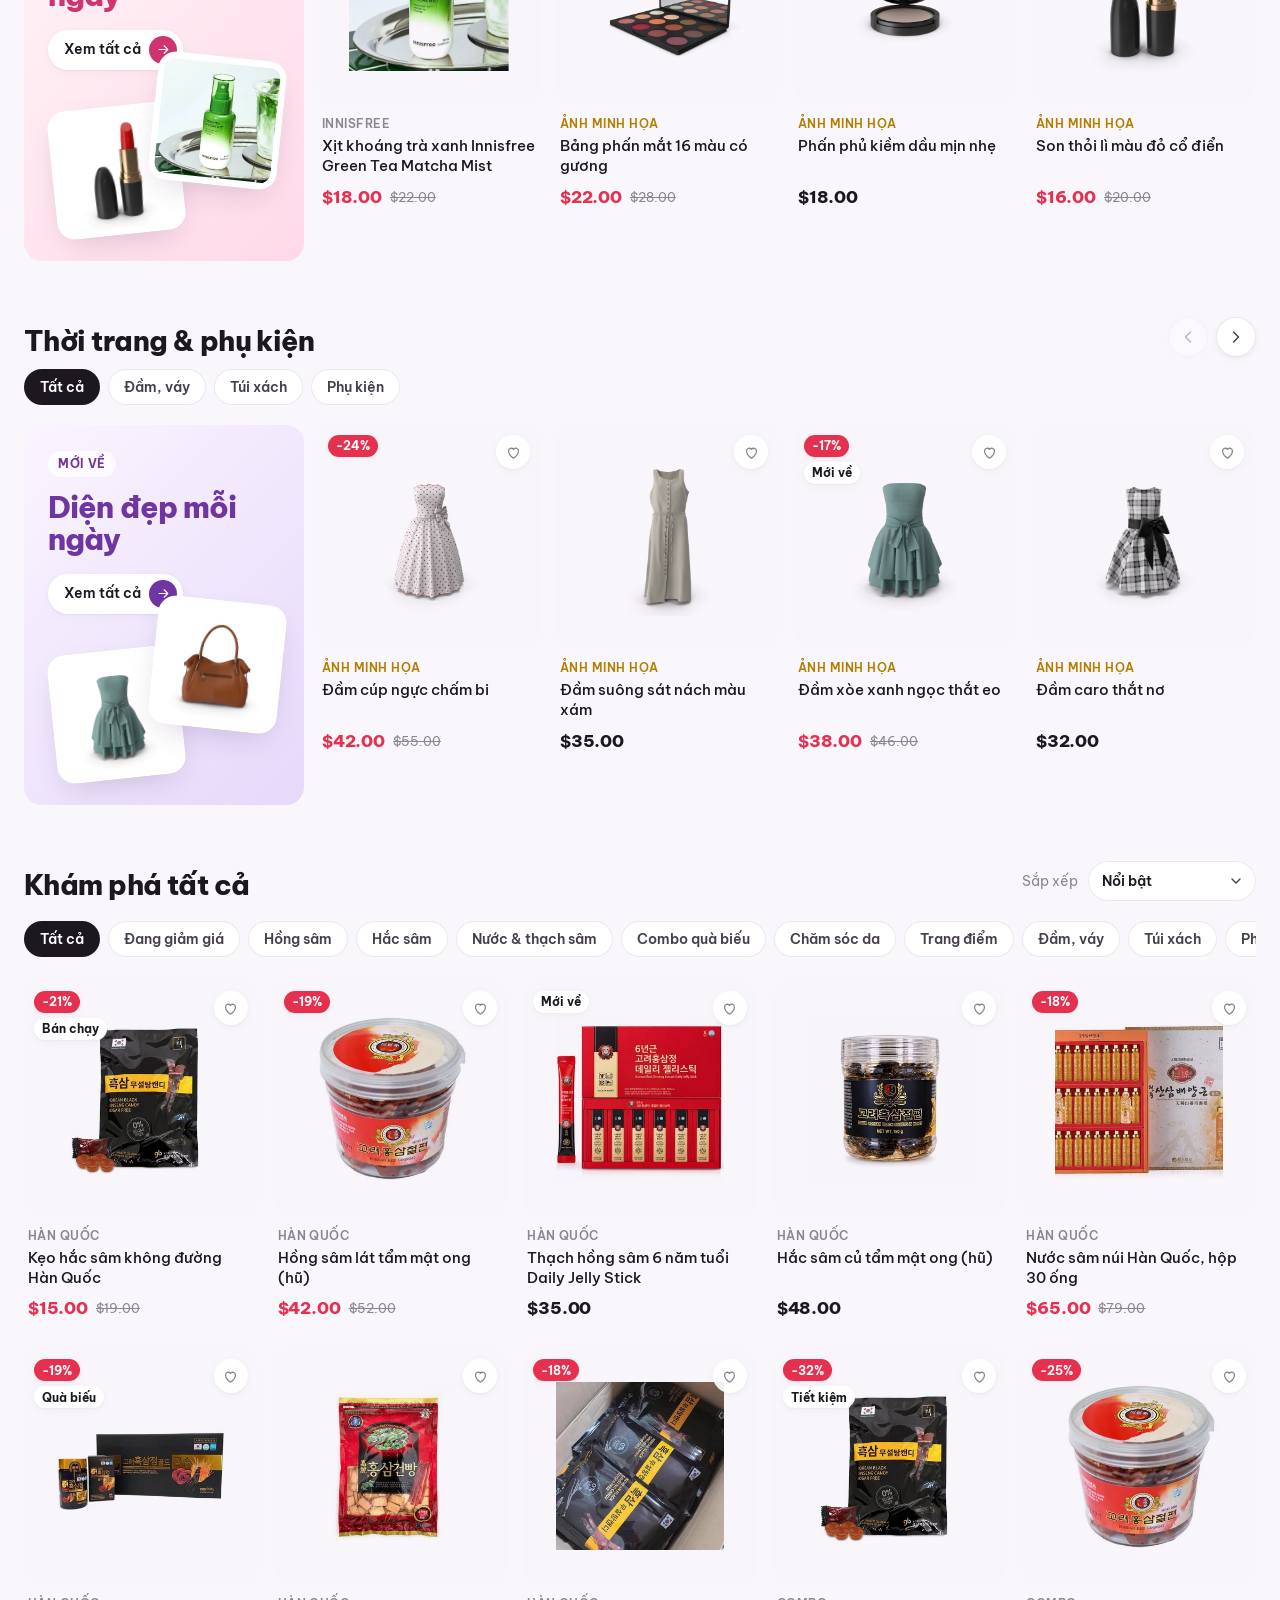
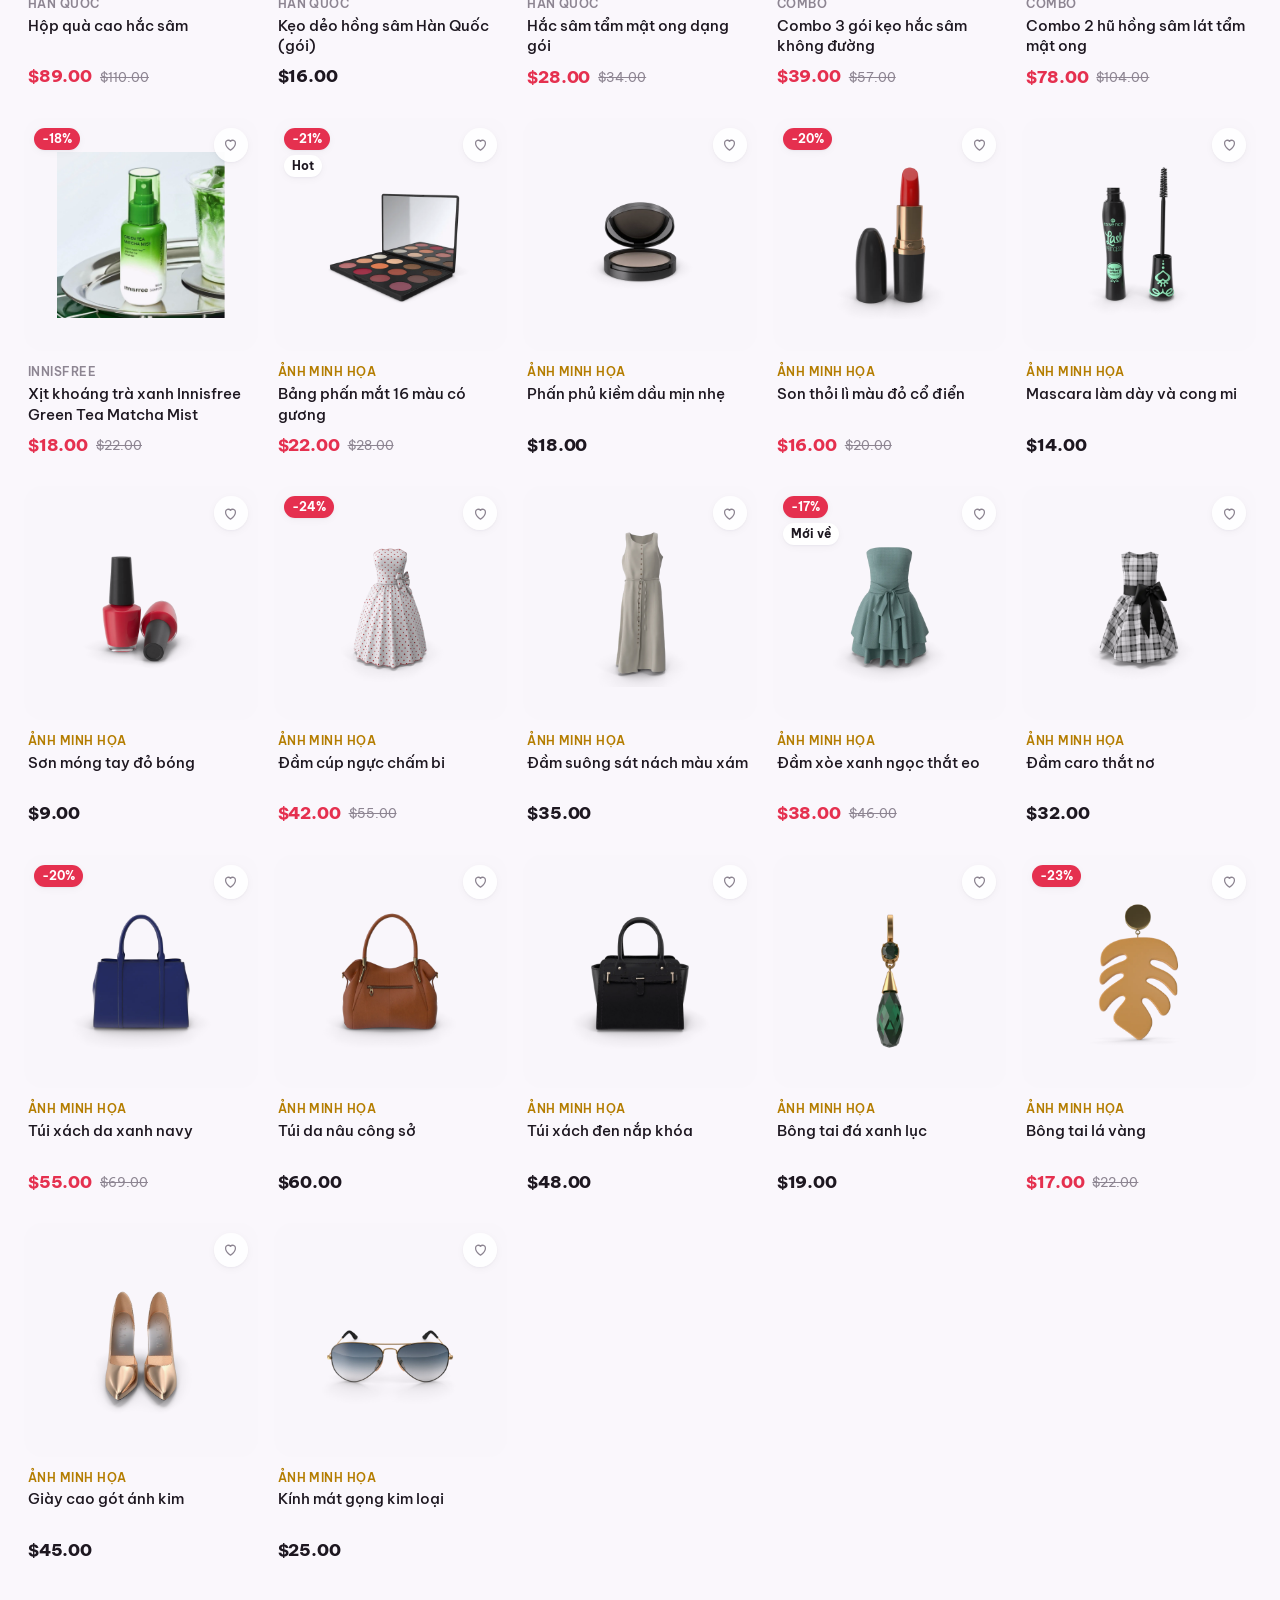
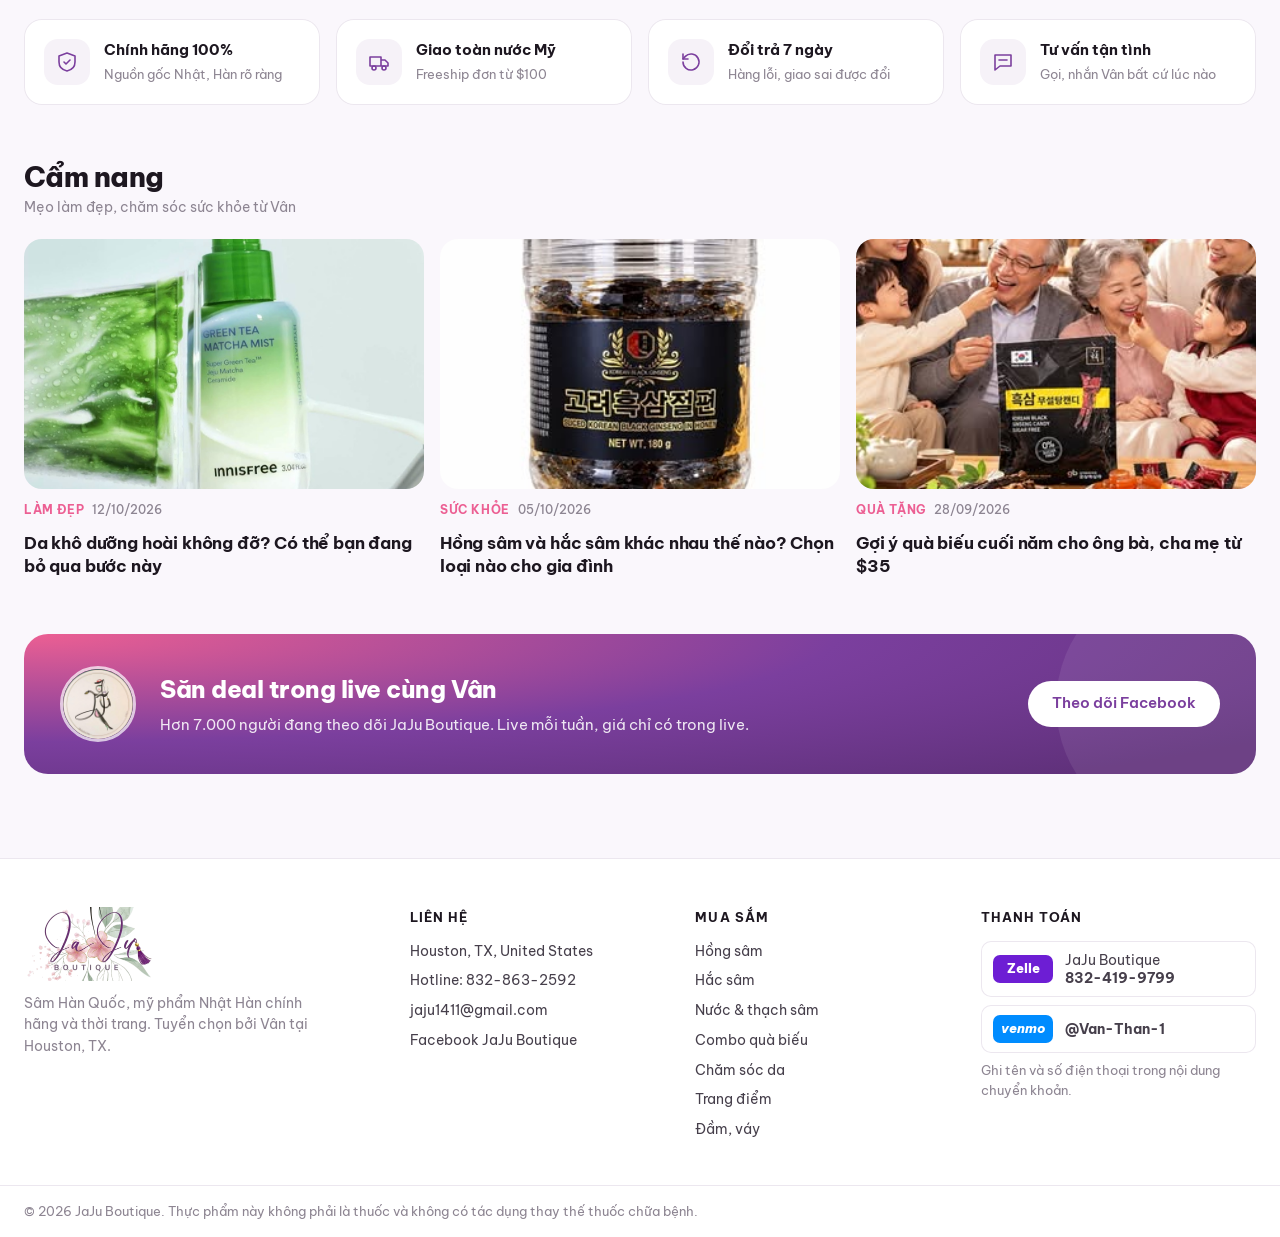
==== commit c42e875d: "Làm mới giao diện hiện đại và sửa lỗi Giao diện: header gọn có menu thả xuống, tìm kiếm tức thì, ban" ====
--- a/index.html
+++ b/index.html
@@ -2,211 +2,229 @@
 <html lang="vi">
 <head>
   <meta charset="utf-8">
-  <meta name="viewport" content="width=device-width, initial-scale=1">
+  <meta name="viewport" content="width=device-width, initial-scale=1, viewport-fit=cover">
   <title>JaJu Boutique | Sâm Hàn Quốc, mỹ phẩm, thời trang tại Houston</title>
   <meta name="description" content="JaJu Boutique: hồng sâm, hắc sâm Hàn Quốc, mỹ phẩm Nhật Hàn chính hãng và thời trang. Houston, TX. Hotline 832-863-2592.">
   <meta name="theme-color" content="#7b3f9e">
+  <meta property="og:title" content="JaJu Boutique">
+  <meta property="og:description" content="Sâm Hàn Quốc, mỹ phẩm Nhật Hàn chính hãng và thời trang tại Houston, TX.">
+  <meta property="og:image" content="assets/img/emblem.jpg">
   <link rel="icon" href="assets/img/emblem.jpg">
   <link rel="preconnect" href="https://fonts.googleapis.com">
   <link rel="preconnect" href="https://fonts.gstatic.com" crossorigin>
   <link href="https://fonts.googleapis.com/css2?family=Be+Vietnam+Pro:wght@400;500;600;700;800&display=swap" rel="stylesheet">
-  <link rel="stylesheet" href="assets/css/style.css">
+  <link rel="stylesheet" href="assets/css/style.css?v=7">
 </head>
-<body>
-
-  <a class="promo-strip" href="#flash"><span data-promo-text></span><span class="promo-strip__pill">Mua ngay</span></a>
-
-  <header class="header" id="top">
-    <div class="container header__main">
-      <button class="icon-btn only-mobile" data-action="open-menu" aria-label="Danh mục">
+<body class="is-loading">
+  <a class="skip" href="#main">Bỏ qua tới nội dung</a>
+
+  <!-- Thông báo chạy -->
+  <div class="announce" data-announce aria-live="polite"></div>
+
+  <!-- Header -->
+  <header class="hdr" data-hdr>
+    <div class="wrap hdr__bar">
+      <button class="ibtn only-m" data-action="open-menu" aria-label="Mở danh mục">
         <svg viewBox="0 0 24 24"><path d="M4 7h16M4 12h16M4 17h10"/></svg>
       </button>
-      <a href="#top" class="logo"><img src="assets/img/logo.png" alt="JaJu Boutique"></a>
-
-      <div class="search-wrap">
-        <form class="search" role="search" data-search>
-          <input type="search" name="q" placeholder="Bạn muốn tìm gì hôm nay?" aria-label="Tìm sản phẩm" autocomplete="off">
-          <button type="submit" aria-label="Tìm kiếm"><svg viewBox="0 0 24 24"><circle cx="11" cy="11" r="7"/><path d="m20 20-3.5-3.5"/></svg></button>
-        </form>
-        <div class="hot-keys" data-hot-keys></div>
-      </div>
-
-      <div class="header__actions">
-        <a class="h-action only-desktop" data-link="tel">
-          <span class="h-action__icon"><svg viewBox="0 0 24 24"><path d="M5 4h4l2 5-2.5 1.5a11 11 0 0 0 5 5L15 13l5 2v4a2 2 0 0 1-2 2A16 16 0 0 1 3 6a2 2 0 0 1 2-2"/></svg></span>
-          <span class="h-action__text"><small>Hotline đặt hàng</small><span data-text="hotlineDisplay"></span></span>
+      <a href="#top" class="hdr__logo" aria-label="Trang chủ"><img src="assets/img/logo.png" alt="JaJu Boutique" width="150" height="85"></a>
+
+      <nav class="hdr__nav only-d" aria-label="Danh mục chính">
+        <div class="mega-wrap">
+          <button class="hdr__link" data-action="toggle-mega" aria-expanded="false" aria-controls="mega">
+            Danh mục <svg class="chev" viewBox="0 0 24 24"><path d="m6 9 6 6 6-6"/></svg>
+          </button>
+          <div class="mega" id="mega" data-mega hidden></div>
+        </div>
+        <span data-group-links></span>
+        <a class="hdr__link hdr__link--sale" href="#shop" data-filter="sale">Sale</a>
+        <a class="hdr__link" href="#blog">Cẩm nang</a>
+      </nav>
+
+      <div class="hdr__actions">
+        <button class="hdr__search only-d" data-action="open-search" aria-label="Tìm kiếm">
+          <svg viewBox="0 0 24 24"><circle cx="11" cy="11" r="7"/><path d="m20 20-3.5-3.5"/></svg>
+          <span>Tìm sản phẩm...</span>
+          <kbd>/</kbd>
+        </button>
+        <button class="ibtn only-m" data-action="open-search" aria-label="Tìm kiếm"><svg viewBox="0 0 24 24"><circle cx="11" cy="11" r="7"/><path d="m20 20-3.5-3.5"/></svg></button>
+        <a class="hdr__phone only-d" data-link="tel">
+          <svg viewBox="0 0 24 24"><path d="M5 4h4l2 5-2.5 1.5a11 11 0 0 0 5 5L15 13l5 2v4a2 2 0 0 1-2 2A16 16 0 0 1 3 6a2 2 0 0 1 2-2"/></svg>
+          <span><small>Hotline</small><b data-text="hotlineDisplay"></b></span>
         </a>
-        <a class="h-action only-desktop" data-link="facebook" target="_blank" rel="noopener">
-          <span class="h-action__icon"><svg viewBox="0 0 24 24"><rect x="3" y="5" width="18" height="13" rx="3"/><path d="m10 9.5 4.5 2.5-4.5 2.5Z" fill="currentColor"/></svg></span>
-          <span class="h-action__text"><small>Live sale</small>Facebook</span>
-        </a>
-        <button class="h-action cart-trigger" data-action="open-cart" aria-label="Giỏ hàng">
-          <span class="h-action__icon">
-            <svg viewBox="0 0 24 24"><path d="M3 4h2l2.4 11.2a2 2 0 0 0 2 1.6h7.7a2 2 0 0 0 2-1.5L21 8H6.2"/><circle cx="10" cy="20.5" r="1.3"/><circle cx="17" cy="20.5" r="1.3"/></svg>
-            <i class="badge-count is-zero" data-cart-count>0</i>
-          </span>
-          <span class="h-action__text only-desktop"><small>Giỏ hàng</small><span data-cart-total>$0.00</span></span>
+        <button class="ibtn ibtn--cart" data-action="open-cart" aria-label="Giỏ hàng" data-cart-icon>
+          <svg viewBox="0 0 24 24"><path d="M5 8h14l-1.2 11.2a2 2 0 0 1-2 1.8H8.2a2 2 0 0 1-2-1.8Z"/><path d="M9 8V6a3 3 0 0 1 6 0v2"/></svg>
+          <i class="count is-zero" data-cart-count>0</i>
         </button>
       </div>
     </div>
-
-    <div class="subnav only-desktop">
-      <div class="container subnav__inner">
-        <button class="cat-btn" data-action="scroll-shop">
-          <svg viewBox="0 0 24 24"><path d="M4 7h16M4 12h16M4 17h16"/></svg>
-          Danh mục sản phẩm
-        </button>
-        <ul class="trust">
-          <li><svg viewBox="0 0 24 24"><path d="M12 3 4 6v6c0 5 3.5 8 8 9 4.5-1 8-4 8-9V6Z"/><path d="m9 12 2 2 4-4"/></svg>Cam kết hàng chính hãng</li>
-          <li><svg viewBox="0 0 24 24"><path d="M3 7h11v9H3zM14 10h4l3 3v3h-7z"/><circle cx="7" cy="18" r="2"/><circle cx="17" cy="18" r="2"/></svg><span>Freeship đơn từ $<span data-text="freeship"></span></span></li>
-          <li><svg viewBox="0 0 24 24"><path d="M4 12a8 8 0 1 0 2.3-5.6L4 9"/><path d="M4 4v5h5"/></svg>Đổi trả trong 7 ngày</li>
-          <li><svg viewBox="0 0 24 24"><rect x="3" y="6" width="18" height="13" rx="2"/><path d="M3 10h18M7 15h3"/></svg>Thanh toán Zelle, Venmo</li>
-        </ul>
-      </div>
-    </div>
   </header>
 
-  <main class="page">
-    <section class="container hero">
-      <aside class="side-menu" data-side-menu aria-label="Danh mục"></aside>
+  <!-- Tìm kiếm -->
+  <div class="search-panel" data-search-panel hidden>
+    <div class="wrap">
+      <form class="search-box" role="search" data-search>
+        <svg viewBox="0 0 24 24"><circle cx="11" cy="11" r="7"/><path d="m20 20-3.5-3.5"/></svg>
+        <input type="search" name="q" placeholder="Tìm hồng sâm, son môi, túi xách..." aria-label="Tìm sản phẩm" autocomplete="off" enterkeyhint="search">
+        <button type="button" class="search-box__close" data-action="close-search">Đóng</button>
+      </form>
+      <div class="search-body">
+        <div class="hot" data-hot-keys></div>
+        <div class="results" data-search-results></div>
+      </div>
+    </div>
+  </div>
+
+  <main id="main" class="page">
+    <!-- Hero dạng bento -->
+    <section class="wrap hero" id="top" aria-label="Khuyến mãi nổi bật">
       <div class="slider" data-slider>
         <div class="slides" data-slides></div>
-        <button class="slider__nav prev" data-slide="-1" aria-label="Banner trước"><svg viewBox="0 0 24 24"><path d="m15 18-6-6 6-6"/></svg></button>
-        <button class="slider__nav next" data-slide="1" aria-label="Banner sau"><svg viewBox="0 0 24 24"><path d="m9 18 6-6-6-6"/></svg></button>
-        <div class="slider__dots" data-dots></div>
-      </div>
-      <div class="side-banners" data-mini></div>
-    </section>
-
-    <section class="container panel quick-cats" aria-label="Danh mục nhanh">
-      <div class="quick-cats__list" data-quick-cats></div>
-    </section>
-
-    <section class="container" id="vouchers">
-      <h2 class="sec-title">Ưu đãi độc quyền website</h2>
-      <div class="vouchers" data-vouchers></div>
-    </section>
-
-    <section class="container" id="flash">
-      <div class="flash">
-        <div class="flash__head">
-          <div class="flash__title">
-            <span class="flash__logo">FLASH SALE</span>
-            <div class="countdown" data-countdown aria-label="Thời gian còn lại">
-              <span data-h>00</span><i>:</i><span data-m>00</span><i>:</i><span data-s>00</span>
-            </div>
-          </div>
-          <div class="carousel-nav">
-            <button data-scroll="flash" data-dir="-1" aria-label="Trước"><svg viewBox="0 0 24 24"><path d="m15 18-6-6 6-6"/></svg></button>
-            <button data-scroll="flash" data-dir="1" aria-label="Sau"><svg viewBox="0 0 24 24"><path d="m9 18 6-6-6-6"/></svg></button>
+        <div class="slider__ui">
+          <div class="dots" data-dots></div>
+          <div class="arrows">
+            <button data-slide="-1" aria-label="Banner trước"><svg viewBox="0 0 24 24"><path d="m15 18-6-6 6-6"/></svg></button>
+            <button data-slide="1" aria-label="Banner sau"><svg viewBox="0 0 24 24"><path d="m9 18 6-6-6-6"/></svg></button>
           </div>
         </div>
-        <div class="carousel" data-carousel="flash"></div>
-      </div>
-    </section>
-
-    <section class="container promo-row" data-promos></section>
-
+      </div>
+      <div class="tiles" data-tiles></div>
+    </section>
+
+    <!-- Danh mục -->
+    <section class="wrap sec reveal" aria-label="Danh mục">
+      <div class="cats" data-cats></div>
+    </section>
+
+    <!-- Mã giảm giá -->
+    <section class="wrap sec reveal" id="vouchers">
+      <div class="sec__head"><h2>Ưu đãi riêng cho bạn</h2><p class="sec__sub">Bấm lưu mã, mã sẽ tự áp dụng khi thanh toán</p></div>
+      <div class="vouchers rail" data-vouchers></div>
+    </section>
+
+    <!-- Flash sale -->
+    <section class="wrap sec reveal" id="flash">
+      <div class="sec__head">
+        <h2 class="flash-title"><svg viewBox="0 0 24 24"><path d="M13 3 5 14h6l-1 7 8-11h-6Z"/></svg>Flash Sale</h2>
+        <div class="timer" data-countdown aria-label="Thời gian còn lại"><span>Kết thúc sau</span><b data-h>00</b>:<b data-m>00</b>:<b data-s>00</b></div>
+        <div class="rail-nav only-d"><button data-scroll="flash" data-dir="-1" aria-label="Trước"><svg viewBox="0 0 24 24"><path d="m15 18-6-6 6-6"/></svg></button><button data-scroll="flash" data-dir="1" aria-label="Sau"><svg viewBox="0 0 24 24"><path d="m9 18 6-6-6-6"/></svg></button></div>
+      </div>
+      <div class="rail products-rail" data-rail="flash"></div>
+    </section>
+
+    <!-- Bộ sưu tập -->
+    <section class="wrap sec reveal">
+      <div class="sec__head"><h2>Bộ sưu tập</h2></div>
+      <div class="collections rail" data-promos></div>
+    </section>
+
+    <!-- Các khu sản phẩm -->
     <div data-groups></div>
 
-    <section class="container panel" id="shop">
-      <div class="shop-head">
-        <h2 class="sec-title" data-shop-title>Gợi ý cho bạn</h2>
-        <select class="select" data-sort aria-label="Sắp xếp">
-          <option value="featured">Sắp xếp: Nổi bật</option>
-          <option value="discount">Giảm giá nhiều</option>
-          <option value="price-asc">Giá thấp đến cao</option>
-          <option value="price-desc">Giá cao đến thấp</option>
-        </select>
-      </div>
-      <div class="tabs" data-tabs></div>
-      <div class="grid grid--5" data-grid="shop"></div>
+    <!-- Tất cả sản phẩm -->
+    <section class="wrap sec" id="shop">
+      <div class="sec__head">
+        <h2 data-shop-title>Khám phá tất cả</h2>
+        <label class="sort"><span class="only-d">Sắp xếp</span>
+          <select data-sort aria-label="Sắp xếp">
+            <option value="featured">Nổi bật</option>
+            <option value="discount">Giảm nhiều nhất</option>
+            <option value="price-asc">Giá thấp đến cao</option>
+            <option value="price-desc">Giá cao đến thấp</option>
+          </select>
+        </label>
+      </div>
+      <div class="filters" data-tabs role="tablist"></div>
+      <div class="grid" data-grid="shop"></div>
       <div class="empty" data-empty hidden></div>
     </section>
 
-    <section class="container commit">
-      <div><svg viewBox="0 0 24 24"><path d="M12 3 4 6v6c0 5 3.5 8 8 9 4.5-1 8-4 8-9V6Z"/><path d="m9 12 2 2 4-4"/></svg><b>100% chính hãng</b><span>Nguồn gốc Nhật, Hàn rõ ràng</span></div>
-      <div><svg viewBox="0 0 24 24"><path d="M3 7h11v9H3zM14 10h4l3 3v3h-7z"/><circle cx="7" cy="18" r="2"/><circle cx="17" cy="18" r="2"/></svg><b>Giao toàn nước Mỹ</b><span>Freeship đơn từ $<span data-text="freeship"></span></span></div>
-      <div><svg viewBox="0 0 24 24"><path d="M4 12a8 8 0 1 0 2.3-5.6L4 9"/><path d="M4 4v5h5"/></svg><b>Đổi trả 7 ngày</b><span>Hàng lỗi, giao sai được đổi</span></div>
-      <div><svg viewBox="0 0 24 24"><path d="M4 5h16v11H9l-5 4Z"/><path d="M8 10h8"/></svg><b>Tư vấn tận tình</b><span>Gọi, nhắn Vân bất cứ lúc nào</span></div>
-    </section>
-
-    <section class="container" id="blog">
-      <div class="shop-head">
-        <h2 class="sec-title">Cẩm nang sức khỏe &amp; làm đẹp</h2>
-        <a class="link-more" href="#blog">Xem tất cả</a>
-      </div>
-      <div class="blog" data-posts></div>
-    </section>
-
-    <section class="container">
+    <!-- Cam kết -->
+    <section class="wrap sec reveal">
+      <ul class="promise">
+        <li><svg viewBox="0 0 24 24"><path d="M12 3 4 6v6c0 5 3.5 8 8 9 4.5-1 8-4 8-9V6Z"/><path d="m9 12 2 2 4-4"/></svg><div><b>Chính hãng 100%</b><span>Nguồn gốc Nhật, Hàn rõ ràng</span></div></li>
+        <li><svg viewBox="0 0 24 24"><path d="M3 7h11v9H3zM14 10h4l3 3v3h-7z"/><circle cx="7" cy="18" r="2"/><circle cx="17" cy="18" r="2"/></svg><div><b>Giao toàn nước Mỹ</b><span>Freeship đơn từ $<span data-text="freeship"></span></span></div></li>
+        <li><svg viewBox="0 0 24 24"><path d="M4 12a8 8 0 1 0 2.3-5.6L4 9"/><path d="M4 4v5h5"/></svg><div><b>Đổi trả 7 ngày</b><span>Hàng lỗi, giao sai được đổi</span></div></li>
+        <li><svg viewBox="0 0 24 24"><path d="M4 5h16v11H9l-5 4Z"/><path d="M8 10h8"/></svg><div><b>Tư vấn tận tình</b><span>Gọi, nhắn Vân bất cứ lúc nào</span></div></li>
+      </ul>
+    </section>
+
+    <!-- Cẩm nang -->
+    <section class="wrap sec reveal" id="blog">
+      <div class="sec__head"><h2>Cẩm nang</h2><p class="sec__sub">Mẹo làm đẹp, chăm sóc sức khỏe từ Vân</p></div>
+      <div class="posts rail" data-posts></div>
+    </section>
+
+    <!-- Theo dõi -->
+    <section class="wrap sec reveal">
       <div class="follow">
-        <img src="assets/img/emblem.jpg" alt="">
-        <div class="follow__text">
-          <b>Theo dõi <span data-text="shopName"></span> trên Facebook</b>
-          <span>Hơn <span data-text="followers"></span> người đang theo dõi. Vân lên live mỗi tuần với giá ưu đãi chỉ có trong live.</span>
+        <img src="assets/img/emblem.jpg" alt="" loading="lazy">
+        <div>
+          <h2>Săn deal trong live cùng Vân</h2>
+          <p>Hơn <span data-text="followers"></span> người đang theo dõi <span data-text="shopName"></span>. Live mỗi tuần, giá chỉ có trong live.</p>
         </div>
-        <a class="btn" data-link="facebook" target="_blank" rel="noopener">Theo dõi ngay</a>
+        <a class="btn btn--light" data-link="facebook" target="_blank" rel="noopener">Theo dõi Facebook</a>
       </div>
     </section>
   </main>
 
-  <footer class="footer" id="contact">
-    <div class="container footer__grid">
-      <div class="footer__brand">
-        <img src="assets/img/logo.png" alt="JaJu Boutique">
+  <footer class="ftr" id="contact">
+    <div class="wrap ftr__grid">
+      <div class="ftr__brand">
+        <img src="assets/img/logo.png" alt="JaJu Boutique" loading="lazy">
         <p data-text="tagline"></p>
       </div>
       <div>
-        <h4>Liên hệ</h4>
+        <h3>Liên hệ</h3>
         <p data-text="address"></p>
-        <p>Hotline: <a data-link="tel"><span data-text="hotlineDisplay"></span></a></p>
-        <p>Email: <a data-link="email"><span data-text="email"></span></a></p>
-        <p><a data-link="facebook" target="_blank" rel="noopener">Facebook: <span data-text="shopName"></span></a></p>
+        <p><a data-link="tel">Hotline: <span data-text="hotlineDisplay"></span></a></p>
+        <p><a data-link="email" data-text="email"></a></p>
+        <p><a data-link="facebook" target="_blank" rel="noopener">Facebook <span data-text="shopName"></span></a></p>
       </div>
       <div>
-        <h4>Hỗ trợ khách hàng</h4>
-        <a href="#pay">Hướng dẫn mua hàng</a>
-        <a href="#pay">Hướng dẫn thanh toán</a>
-        <a href="#contact">Chính sách giao hàng</a>
-        <a href="#contact">Chính sách đổi trả</a>
+        <h3>Mua sắm</h3>
+        <div data-footer-cats></div>
       </div>
       <div id="pay">
-        <h4>Thanh toán</h4>
+        <h3>Thanh toán</h3>
         <div data-pay-cards></div>
-      </div>
-    </div>
-    <div class="footer__bottom">
-      <div class="container">© <span data-year></span> <span data-text="shopName"></span>. <span data-text="footerNote"></span></div>
-    </div>
+        <p class="ftr__note">Ghi tên và số điện thoại trong nội dung chuyển khoản.</p>
+      </div>
+    </div>
+    <div class="ftr__bottom"><div class="wrap">© <span data-year></span> <span data-text="shopName"></span>. <span data-text="footerNote"></span></div></div>
   </footer>
 
-  <div class="float-actions">
-    <a data-link="tel" class="fa fa--call" aria-label="Gọi cho shop"><svg viewBox="0 0 24 24"><path d="M5 4h4l2 5-2.5 1.5a11 11 0 0 0 5 5L15 13l5 2v4a2 2 0 0 1-2 2A16 16 0 0 1 3 6a2 2 0 0 1 2-2"/></svg></a>
-    <button class="fa fa--top" data-action="to-top" aria-label="Lên đầu trang"><svg viewBox="0 0 24 24"><path d="m6 15 6-6 6 6"/></svg></button>
+  <!-- Nút nổi -->
+  <div class="floats">
+    <button class="float float--top" data-action="to-top" aria-label="Lên đầu trang"><svg viewBox="0 0 24 24"><path d="m6 15 6-6 6 6"/></svg></button>
+    <a class="float float--call only-d" data-link="tel" aria-label="Gọi cho shop"><svg viewBox="0 0 24 24"><path d="M5 4h4l2 5-2.5 1.5a11 11 0 0 0 5 5L15 13l5 2v4a2 2 0 0 1-2 2A16 16 0 0 1 3 6a2 2 0 0 1 2-2"/></svg></a>
   </div>
 
-  <nav class="bottom-nav only-mobile" aria-label="Điều hướng">
+  <!-- Điều hướng dưới (mobile) -->
+  <nav class="tabbar only-m" aria-label="Điều hướng nhanh">
     <a href="#top"><svg viewBox="0 0 24 24"><path d="M3 11 12 4l9 7v9h-6v-6H9v6H3Z"/></svg>Trang chủ</a>
-    <button data-action="open-menu"><svg viewBox="0 0 24 24"><rect x="4" y="4" width="7" height="7" rx="1.5"/><rect x="13" y="4" width="7" height="7" rx="1.5"/><rect x="4" y="13" width="7" height="7" rx="1.5"/><rect x="13" y="13" width="7" height="7" rx="1.5"/></svg>Danh mục</button>
-    <a href="#flash"><svg viewBox="0 0 24 24"><path d="M13 3 5 14h6l-1 7 8-11h-6Z"/></svg>Flash sale</a>
-    <button data-action="open-cart"><span class="bn-cart"><svg viewBox="0 0 24 24"><path d="M3 4h2l2.4 11.2a2 2 0 0 0 2 1.6h7.7a2 2 0 0 0 2-1.5L21 8H6.2"/><circle cx="10" cy="20.5" r="1.3"/><circle cx="17" cy="20.5" r="1.3"/></svg><i class="badge-count is-zero" data-cart-count>0</i></span>Giỏ hàng</button>
+    <button data-action="open-menu"><svg viewBox="0 0 24 24"><rect x="4" y="4" width="7" height="7" rx="2"/><rect x="13" y="4" width="7" height="7" rx="2"/><rect x="4" y="13" width="7" height="7" rx="2"/><rect x="13" y="13" width="7" height="7" rx="2"/></svg>Danh mục</button>
+    <a href="#flash"><svg viewBox="0 0 24 24"><path d="M13 3 5 14h6l-1 7 8-11h-6Z"/></svg>Sale</a>
+    <button data-action="open-cart"><span class="tabbar__cart"><svg viewBox="0 0 24 24"><path d="M5 8h14l-1.2 11.2a2 2 0 0 1-2 1.8H8.2a2 2 0 0 1-2-1.8Z"/><path d="M9 8V6a3 3 0 0 1 6 0v2"/></svg><i class="count is-zero" data-cart-count>0</i></span>Giỏ hàng</button>
     <a data-link="tel"><svg viewBox="0 0 24 24"><path d="M5 4h4l2 5-2.5 1.5a11 11 0 0 0 5 5L15 13l5 2v4a2 2 0 0 1-2 2A16 16 0 0 1 3 6a2 2 0 0 1 2-2"/></svg>Gọi shop</a>
   </nav>
 
-  <div class="overlay" data-overlay></div>
-  <aside class="sheet sheet--left" data-menu aria-hidden="true">
-    <div class="sheet__head"><img src="assets/img/logo.png" alt="JaJu Boutique"><button class="icon-btn" data-action="close-all" aria-label="Đóng"><svg viewBox="0 0 24 24"><path d="M6 6l12 12M18 6 6 18"/></svg></button></div>
+  <div class="scrim" data-scrim></div>
+
+  <!-- Menu mobile -->
+  <aside class="sheet sheet--left" data-menu aria-label="Danh mục" aria-hidden="true" inert>
+    <div class="sheet__head"><img src="assets/img/logo.png" alt="JaJu Boutique"><button class="ibtn" data-action="close-all" aria-label="Đóng"><svg viewBox="0 0 24 24"><path d="M6 6l12 12M18 6 6 18"/></svg></button></div>
     <div class="sheet__body" data-menu-list></div>
   </aside>
 
-  <aside class="sheet sheet--right" data-drawer aria-hidden="true">
-    <div class="sheet__head"><h3>Giỏ hàng <span data-cart-count-text></span></h3><button class="icon-btn" data-action="close-all" aria-label="Đóng"><svg viewBox="0 0 24 24"><path d="M6 6l12 12M18 6 6 18"/></svg></button></div>
-    <div class="ship-meter"><p data-ship-note></p><div class="ship-meter__bar"><i data-ship-bar></i></div></div>
+  <!-- Giỏ hàng -->
+  <aside class="sheet sheet--right" data-drawer aria-label="Giỏ hàng" aria-hidden="true" inert>
+    <div class="sheet__head"><h2>Giỏ hàng <span data-cart-count-text></span></h2><button class="ibtn" data-action="close-all" aria-label="Đóng"><svg viewBox="0 0 24 24"><path d="M6 6l12 12M18 6 6 18"/></svg></button></div>
+    <div class="ship"><p data-ship-note></p><div class="ship__bar"><i data-ship-bar></i></div></div>
     <div class="sheet__body" data-cart-items></div>
-    <div class="sheet__foot">
+    <div class="sheet__foot" data-cart-foot>
       <form class="coupon" data-coupon-form>
-        <input name="code" placeholder="Nhập mã giảm giá" aria-label="Mã giảm giá" autocomplete="off">
+        <input name="code" placeholder="Mã giảm giá" aria-label="Mã giảm giá" autocomplete="off" autocapitalize="characters">
         <button type="submit">Áp dụng</button>
       </form>
       <p class="coupon-msg" data-coupon-msg></p>
@@ -215,24 +233,24 @@
     </div>
   </aside>
 
-  <div class="modal" data-modal aria-hidden="true">
-    <div class="modal__box" role="dialog" aria-modal="true">
-      <button class="icon-btn modal__close" data-action="close-modal" aria-label="Đóng"><svg viewBox="0 0 24 24"><path d="M6 6l12 12M18 6 6 18"/></svg></button>
+  <!-- Hộp thoại -->
+  <div class="modal" data-modal aria-hidden="true" inert>
+    <div class="modal__box" role="dialog" aria-modal="true" aria-label="Chi tiết">
+      <button class="ibtn modal__close" data-action="close-modal" aria-label="Đóng"><svg viewBox="0 0 24 24"><path d="M6 6l12 12M18 6 6 18"/></svg></button>
       <div data-modal-content></div>
     </div>
   </div>
 
-  <div class="toast" data-toast></div>
-  <div class="preview-bar" data-preview-bar hidden>Đang xem bản nháp từ trang quản trị. <a href="admin.html">Quay lại quản trị</a></div>
+  <div class="toast" data-toast role="status" aria-live="polite"></div>
+  <div class="preview-bar" data-preview-bar hidden>Đang xem bản nháp <a href="admin.html">Về trang quản trị</a></div>
 
   <script>
-    // Tải dữ liệu cửa hàng (luôn lấy bản mới nhất), rồi chạy giao diện.
     (function () {
       var s = document.createElement('script');
       s.src = 'data/store.js?t=' + Date.now();
       s.onload = s.onerror = function () {
         var a = document.createElement('script');
-        a.src = 'assets/js/app.js?t=' + Date.now();
+        a.src = 'assets/js/app.js?v=5';
         document.body.appendChild(a);
       };
       document.body.appendChild(s);
--- a/assets/css/style.css
+++ b/assets/css/style.css
@@ -1,554 +1,639 @@
 /* =====================================================
-   JaJu Boutique
+   JaJu Boutique — storefront
+   Màu chủ đạo (--c, --a, --bg) được ghi đè từ dữ liệu cửa hàng (app.js)
    ===================================================== */
 :root {
-  --plum: #7b3f9e;
-  --plum-700: #5e2c7c;
-  --plum-50: #f5edfa;
-  --pink: #ec5f93;
-  --pink-50: #fff0f5;
-  --bg: #faf7fc;
-  --white: #fff;
-  --ink: #1f1724;
-  --text: #3d3542;
-  --muted: #8b8290;
-  --line: #efe8f3;
-  --price: #e0234e;
-  --gold: #ffcf3f;
-  --r: 12px;
-  --r-sm: 8px;
-  --sh: 0 1px 2px rgba(40, 20, 50, .05), 0 2px 10px rgba(40, 20, 50, .04);
-  --sh-h: 0 10px 28px -8px rgba(80, 30, 100, .25);
-  --font: "Be Vietnam Pro", system-ui, -apple-system, Segoe UI, Roboto, sans-serif;
+  --c: #7b3f9e;          /* chủ đạo */
+  --c-700: #5e2c7c;
+  --c-50: #f5eefa;
+  --c-100: #ebdcf4;
+  --a: #ec5f93;          /* nhấn */
+  --a-50: #fff0f5;
+  --bg: #fbf9fc;
+  --surface: #fff;
+  --soft: #f4f0f6;       /* nền ảnh sản phẩm */
+  --ink: #1d1720;
+  --text: #463f4b;
+  --muted: #8d8592;
+  --line: #ece7ef;
+  --sale: #e5304f;
+  --gold: #ffcb45;
+  --r-xl: 24px;
+  --r-lg: 18px;
+  --r: 14px;
+  --r-sm: 10px;
+  --sh-1: 0 1px 2px rgba(30, 15, 40, .04), 0 2px 8px rgba(30, 15, 40, .04);
+  --sh-2: 0 12px 32px -12px rgba(60, 25, 80, .22);
+  --sh-3: 0 24px 60px -20px rgba(40, 15, 60, .35);
+  --ease: cubic-bezier(.2, .8, .2, 1);
+  --hdr-h: 72px;
+  --font: "Be Vietnam Pro", system-ui, -apple-system, "Segoe UI", Roboto, sans-serif;
 }
 
 *, *::before, *::after { box-sizing: border-box; }
-html { scroll-behavior: smooth; scroll-padding-top: 150px; -webkit-text-size-adjust: 100%; }
-body { margin: 0; font-family: var(--font); font-size: 14px; line-height: 1.55; color: var(--text); background: var(--bg); }
+html { scroll-behavior: smooth; scroll-padding-top: calc(var(--hdr-h) + 16px); -webkit-text-size-adjust: 100%; }
+body { margin: 0; font-family: var(--font); font-size: 15px; line-height: 1.55; color: var(--text); background: var(--bg); -webkit-font-smoothing: antialiased; overflow-x: hidden; }
+body.lock { overflow: hidden; }
 img { max-width: 100%; display: block; }
 a { color: inherit; text-decoration: none; }
-button { font: inherit; color: inherit; cursor: pointer; border: 0; background: none; padding: 0; }
+button { font: inherit; color: inherit; cursor: pointer; border: 0; background: none; padding: 0; -webkit-tap-highlight-color: transparent; }
 input, select, textarea { font: inherit; color: inherit; }
 h1, h2, h3, h4, p { margin: 0; }
 svg { width: 20px; height: 20px; fill: none; stroke: currentColor; stroke-width: 1.8; stroke-linecap: round; stroke-linejoin: round; flex: none; }
-
-.container { width: 100%; max-width: 1280px; margin: 0 auto; padding: 0 16px; }
-.center { text-align: center; }
-.only-mobile { display: none !important; }
-.page > section { margin-top: 20px; }
-.panel { background: var(--white); border-radius: var(--r); box-shadow: var(--sh); padding: 20px; max-width: 1248px; }
-
-.btn { display: inline-flex; align-items: center; justify-content: center; gap: 8px; height: 44px; padding: 0 22px; border-radius: var(--r-sm); background: var(--plum); color: #fff; font-weight: 600; transition: background .15s; }
-.btn:hover { background: var(--plum-700); }
-.btn:disabled { opacity: .45; cursor: not-allowed; }
+[hidden] { display: none !important; }
+:focus-visible { outline: 2px solid var(--c); outline-offset: 2px; border-radius: 6px; }
+::selection { background: var(--c-100); }
+
+.wrap { width: 100%; max-width: 1280px; margin: 0 auto; padding: 0 24px; }
+.only-m { display: none !important; }
+.skip { position: absolute; left: -999px; top: 8px; z-index: 100; background: #fff; padding: 8px 14px; border-radius: 8px; }
+.skip:focus { left: 8px; }
+
+/* ---------- Nút ---------- */
+.btn { display: inline-flex; align-items: center; justify-content: center; gap: 8px; height: 46px; padding: 0 24px; border-radius: 999px; background: var(--c); color: #fff; font-weight: 600; font-size: 14.5px; transition: background .2s, transform .2s, box-shadow .2s; white-space: nowrap; }
+.btn:hover { background: var(--c-700); box-shadow: 0 10px 22px -10px var(--c); }
+.btn:active { transform: scale(.98); }
+.btn:disabled { opacity: .45; pointer-events: none; }
 .btn--block { width: 100%; }
-.btn--ghost { background: #fff; color: var(--plum); border: 1px solid var(--plum); }
-.btn--ghost:hover { background: var(--plum-50); }
-.btn-outline { display: inline-flex; align-items: center; height: 40px; padding: 0 28px; margin-top: 18px; border-radius: var(--r-sm); border: 1px solid var(--plum); color: var(--plum); background: #fff; font-weight: 500; transition: .15s; }
-.btn-outline:hover { background: var(--plum); color: #fff; }
-.icon-btn { display: grid; place-items: center; width: 40px; height: 40px; border-radius: 50%; }
-.icon-btn:hover { background: var(--plum-50); }
-.link-more { color: var(--plum); font-weight: 500; font-size: 13.5px; }
-.link-more:hover { text-decoration: underline; }
-.sec-title { font-size: 20px; font-weight: 800; color: var(--ink); text-transform: uppercase; letter-spacing: .01em; }
-
-/* ---------- Promo strip ---------- */
-.promo-strip { display: flex; align-items: center; justify-content: center; gap: 14px; height: 38px; background: linear-gradient(90deg, #fbe3ef, #efe4fb 50%, #e0f4ec); color: var(--plum-700); font-size: 14px; font-weight: 600; }
-.promo-strip b { color: var(--pink); font-weight: 800; }
-.promo-strip__pill { background: var(--pink); color: #fff; font-size: 12px; font-weight: 700; padding: 3px 12px; border-radius: 999px; }
+.btn--ghost { background: transparent; color: var(--c); box-shadow: inset 0 0 0 1.5px var(--c-100); }
+.btn--ghost:hover { background: var(--c-50); box-shadow: inset 0 0 0 1.5px var(--c-100); }
+.btn--light { background: #fff; color: var(--c); }
+.btn--light:hover { background: #fff; box-shadow: 0 10px 24px -10px rgba(0, 0, 0, .4); }
+.ibtn { position: relative; display: grid; place-items: center; width: 42px; height: 42px; border-radius: 50%; color: var(--ink); transition: background .2s; }
+.ibtn:hover { background: var(--c-50); color: var(--c); }
+.count { position: absolute; top: 2px; right: 0; min-width: 18px; height: 18px; padding: 0 5px; border-radius: 999px; background: var(--a); color: #fff; font-size: 11px; font-style: normal; font-weight: 700; display: grid; place-items: center; box-shadow: 0 0 0 2px #fff; transition: transform .3s var(--ease); }
+.count.is-zero { transform: scale(0); }
+.count.bump { animation: bump .5s var(--ease); }
+@keyframes bump { 40% { transform: scale(1.45); } }
+
+/* ---------- Thông báo chạy ---------- */
+.announce { position: relative; height: 36px; overflow: hidden; background: var(--ink); color: #fff; font-size: 13px; font-weight: 500; }
+.announce span { position: absolute; inset: 0; display: flex; align-items: center; justify-content: center; gap: 8px; padding: 0 16px; text-align: center; opacity: 0; transform: translateY(100%); transition: opacity .5s, transform .5s var(--ease); white-space: nowrap; }
+.announce span.on { opacity: 1; transform: none; }
+.announce span.off { opacity: 0; transform: translateY(-100%); }
+.announce b { color: var(--gold); }
 
 /* ---------- Header ---------- */
-.header { position: sticky; top: 0; z-index: 50; background: #fff; box-shadow: 0 1px 0 var(--line); }
-.header__main { display: flex; align-items: center; gap: 28px; padding-top: 10px; padding-bottom: 10px; }
-.logo img { height: 64px; width: auto; }
-.search-wrap { flex: 1; max-width: 640px; }
-.search { display: flex; height: 44px; border: 2px solid var(--plum); border-radius: var(--r-sm); overflow: hidden; background: #fff; }
-.search input { flex: 1; min-width: 0; border: 0; outline: none; padding: 0 14px; font-size: 14px; background: transparent; }
-.search button { width: 64px; background: var(--plum); color: #fff; display: grid; place-items: center; }
-.search button:hover { background: var(--plum-700); }
-.hot-keys { display: flex; gap: 14px; margin-top: 6px; font-size: 12.5px; color: var(--muted); white-space: nowrap; overflow: hidden; }
-.hot-keys button:hover { color: var(--plum); }
-.header__actions { margin-left: auto; display: flex; align-items: center; gap: 22px; }
-.h-action { display: flex; align-items: center; gap: 10px; font-size: 13.5px; font-weight: 600; color: var(--ink); text-align: left; }
-.h-action:hover { color: var(--plum); }
-.h-action__icon { position: relative; display: grid; place-items: center; width: 40px; height: 40px; border-radius: 50%; background: var(--plum-50); color: var(--plum); }
-.h-action__icon svg { width: 21px; height: 21px; }
-.h-action__text small { display: block; font-size: 11.5px; font-weight: 400; color: var(--muted); }
-.badge-count { position: absolute; top: -4px; right: -6px; min-width: 19px; height: 19px; padding: 0 5px; border-radius: 999px; background: var(--pink); color: #fff; font-size: 11px; font-style: normal; font-weight: 700; display: grid; place-items: center; border: 2px solid #fff; }
-.badge-count.is-zero { display: none; }
-.badge-count.bump { animation: bump .4s; }
-@keyframes bump { 50% { transform: scale(1.35); } }
-
-.subnav { border-top: 1px solid var(--line); }
-.subnav__inner { display: flex; align-items: center; gap: 30px; height: 44px; }
-.cat-btn { display: flex; align-items: center; gap: 10px; height: 44px; width: 248px; padding: 0 16px; background: var(--plum); color: #fff; font-weight: 700; font-size: 13.5px; text-transform: uppercase; }
-.trust { list-style: none; margin: 0; padding: 0; display: flex; gap: 30px; font-size: 13px; font-weight: 500; }
-.trust li { display: flex; align-items: center; gap: 7px; }
-.trust svg { color: var(--pink); width: 19px; height: 19px; }
+.hdr { position: sticky; top: 0; z-index: 50; background: rgba(255, 255, 255, .86); backdrop-filter: saturate(180%) blur(16px); -webkit-backdrop-filter: saturate(180%) blur(16px); border-bottom: 1px solid transparent; transition: border-color .2s, box-shadow .2s; }
+.hdr.scrolled { border-color: var(--line); box-shadow: 0 6px 24px -18px rgba(40, 15, 60, .4); }
+.hdr__bar { display: flex; align-items: center; gap: 28px; height: var(--hdr-h); }
+.hdr__logo img { height: 62px; width: auto; }
+.hdr__nav { display: flex; align-items: center; gap: 4px; }
+.hdr__nav > span { display: contents; }
+.hdr__link { display: inline-flex; align-items: center; gap: 4px; height: 40px; padding: 0 14px; border-radius: 999px; font-weight: 600; font-size: 14.5px; color: var(--ink); transition: background .2s, color .2s; white-space: nowrap; }
+.hdr__link:hover, .hdr__link[aria-expanded="true"], .hdr__link.is-active { background: var(--c-50); color: var(--c); }
+.hdr__link .chev { width: 16px; height: 16px; transition: transform .2s; }
+.hdr__link[aria-expanded="true"] .chev { transform: rotate(180deg); }
+.hdr__link--sale { color: var(--sale); }
+.hdr__actions { margin-left: auto; display: flex; align-items: center; gap: 8px; }
+.hdr__search { display: flex; align-items: center; gap: 10px; height: 42px; width: 230px; padding: 0 8px 0 14px; border-radius: 999px; background: var(--soft); color: var(--muted); font-size: 14px; transition: background .2s, box-shadow .2s; }
+.hdr__search:hover { background: #fff; box-shadow: inset 0 0 0 1.5px var(--c-100); }
+.hdr__search span { flex: 1; text-align: left; }
+.hdr__search kbd { font: 600 11px var(--font); border: 1px solid var(--line); background: #fff; border-radius: 6px; padding: 2px 7px; }
+.hdr__phone { display: flex; align-items: center; gap: 8px; padding: 0 8px; color: var(--ink); }
+.hdr__phone svg { color: var(--c); }
+.hdr__phone small { display: block; font-size: 11px; color: var(--muted); line-height: 1.1; }
+.hdr__phone b { font-size: 14px; white-space: nowrap; }
+
+/* mega menu */
+.mega-wrap { position: relative; }
+.mega { position: absolute; left: -12px; top: calc(100% + 14px); width: min(860px, 80vw); background: #fff; border-radius: var(--r-lg); box-shadow: var(--sh-3); padding: 22px; display: grid; grid-template-columns: repeat(3, 1fr); gap: 24px; animation: pop .22s var(--ease); }
+.mega::before { content: ""; position: absolute; left: 0; right: 0; top: -16px; height: 16px; }
+.mega h4 { font-size: 12px; text-transform: uppercase; letter-spacing: .08em; color: var(--muted); margin-bottom: 10px; }
+.mega a { display: flex; align-items: center; gap: 12px; padding: 8px; border-radius: 12px; font-weight: 600; color: var(--ink); transition: background .15s; }
+.mega a:hover { background: var(--soft); color: var(--c); }
+.mega img { width: 44px; height: 44px; border-radius: 10px; background: var(--soft); object-fit: contain; padding: 3px; }
+.mega small { display: block; font-weight: 400; font-size: 12px; color: var(--muted); }
+@keyframes pop { from { opacity: 0; transform: translateY(-6px) scale(.98); } }
+
+/* ---------- Tìm kiếm ---------- */
+.search-panel { position: fixed; inset: 0; z-index: 70; background: rgba(251, 249, 252, .97); backdrop-filter: blur(10px); padding-top: 18px; overflow-y: auto; animation: fade .2s; }
+@keyframes fade { from { opacity: 0; } }
+.search-box { display: flex; align-items: center; gap: 12px; height: 60px; padding: 0 10px 0 20px; background: #fff; border-radius: 999px; box-shadow: var(--sh-2), inset 0 0 0 1.5px var(--c-100); }
+.search-box svg { color: var(--c); width: 22px; height: 22px; }
+.search-box input { flex: 1; min-width: 0; border: 0; outline: none; font-size: 18px; background: transparent; }
+.search-box input::-webkit-search-cancel-button { display: none; }
+.search-box__close { height: 42px; padding: 0 18px; border-radius: 999px; background: var(--soft); font-weight: 600; font-size: 14px; }
+.search-body { padding: 20px 4px 40px; }
+.hot { display: flex; flex-wrap: wrap; gap: 8px; align-items: center; margin-bottom: 18px; }
+.hot > span { font-size: 13px; color: var(--muted); margin-right: 4px; }
+.hot button { height: 34px; padding: 0 14px; border-radius: 999px; background: #fff; box-shadow: inset 0 0 0 1px var(--line); font-size: 13.5px; font-weight: 500; }
+.hot button:hover { box-shadow: inset 0 0 0 1.5px var(--c); color: var(--c); }
+.results { display: grid; grid-template-columns: repeat(auto-fill, minmax(280px, 1fr)); gap: 10px; }
+.result { display: flex; align-items: center; gap: 12px; padding: 10px; background: #fff; border-radius: var(--r); box-shadow: var(--sh-1); text-align: left; transition: box-shadow .2s, transform .2s; }
+.result:hover { box-shadow: var(--sh-2); transform: translateY(-1px); }
+.result img { width: 56px; height: 56px; object-fit: contain; border-radius: 10px; background: var(--soft); padding: 3px; }
+.result b { display: block; font-weight: 600; font-size: 14px; color: var(--ink); line-height: 1.35; }
+.result span { color: var(--sale); font-weight: 700; font-size: 14px; }
+.results__empty { color: var(--muted); padding: 10px 0; }
+.results__all { grid-column: 1 / -1; justify-self: start; margin-top: 6px; }
+
+/* ---------- Khu vực ---------- */
+.page { padding-bottom: 20px; }
+.sec { margin-top: 56px; }
+.sec__head { display: flex; align-items: flex-end; gap: 12px 16px; margin-bottom: 20px; flex-wrap: wrap; }
+.sec__head h2 { font-size: 28px; font-weight: 800; letter-spacing: -.02em; color: var(--ink); line-height: 1.15; }
+.sec__sub { color: var(--muted); font-size: 14px; flex-basis: 100%; margin-top: -8px; order: 3; }
+.link-more { margin-left: auto; display: inline-flex; align-items: center; gap: 4px; font-weight: 600; font-size: 14px; color: var(--c); }
+.link-more svg { width: 16px; height: 16px; transition: transform .2s; }
+.link-more:hover svg { transform: translateX(3px); }
+
+.reveal { opacity: 0; transform: translateY(18px); transition: opacity .7s var(--ease), transform .7s var(--ease); }
+.reveal.in { opacity: 1; transform: none; }
 
 /* ---------- Hero ---------- */
-.hero { display: grid; grid-template-columns: 248px 1fr 300px; gap: 16px; height: 400px; }
-.page > .hero { margin-top: 0; }
-.side-menu { background: #fff; border-radius: 0 0 var(--r) var(--r); box-shadow: var(--sh); padding: 4px 0; overflow: hidden; }
-.side-menu a { display: flex; align-items: center; gap: 10px; padding: 6px 14px; font-size: 13px; font-weight: 500; transition: background .15s, color .15s; }
-.side-menu a:hover { background: var(--plum-50); color: var(--plum); }
-.side-menu img { width: 24px; height: 24px; object-fit: contain; border-radius: 6px; }
-.side-menu .chev { margin-left: auto; width: 15px; height: 15px; color: var(--muted); }
-.side-menu .hot { color: var(--pink); font-weight: 700; }
-.hero .slider, .hero .side-banners { margin-top: 20px; height: calc(100% - 20px); }
-
-.slider { position: relative; border-radius: var(--r); overflow: hidden; box-shadow: var(--sh); }
-.slides { position: relative; height: 100%; }
-.slide { position: absolute; inset: 0; display: flex; align-items: center; opacity: 0; visibility: hidden; transition: opacity .6s, visibility .6s; overflow: hidden; }
+.hero { display: grid; grid-template-columns: 1fr 380px; gap: 16px; margin-top: 18px; height: 460px; }
+.slider { position: relative; border-radius: var(--r-xl); overflow: hidden; isolation: isolate; }
+.slides { position: absolute; inset: 0; }
+.slide { position: absolute; inset: 0; display: flex; align-items: center; opacity: 0; visibility: hidden; transition: opacity .7s ease, visibility .7s; }
 .slide.is-active { opacity: 1; visibility: visible; }
-.slide__copy { position: relative; z-index: 2; padding: 0 44px; max-width: 54%; color: var(--ink); }
-.slide__eyebrow { display: inline-block; background: #fff; color: var(--tone, var(--plum)); padding: 5px 12px; border-radius: 999px; font-size: 12px; font-weight: 700; letter-spacing: .02em; box-shadow: var(--sh); }
-.slide h1, .slide h2 { font-size: 46px; line-height: 1.05; font-weight: 800; margin: 14px 0 10px; letter-spacing: -.01em; color: var(--tone, var(--plum)); }
-.slide h1 span, .slide h2 span { display: block; font-size: 26px; font-weight: 600; margin-top: 6px; color: var(--ink); }
-.slide p { font-size: 15px; color: #5b5361; margin-bottom: 18px; }
-.slide__deal { display: inline-block; background: var(--tone, var(--pink)); color: #fff; font-weight: 700; padding: 9px 20px; border-radius: 999px; font-size: 15px; box-shadow: 0 8px 18px -8px var(--tone, var(--pink)); }
-.slide__deal b { font-weight: 800; }
-.slide__art { position: absolute; right: 0; top: 0; bottom: 0; width: 50%; }
-.slide__art img { position: absolute; background: #fff; border-radius: 16px; padding: 8px; box-shadow: 0 18px 40px -14px rgba(60, 30, 80, .35); object-fit: contain; aspect-ratio: 1; }
-.slide .a1 { width: 50%; left: 4%; top: 16%; transform: rotate(-5deg); z-index: 2; }
-.slide .a2 { width: 34%; right: 6%; top: 8%; transform: rotate(6deg); }
-.slide .a3 { width: 32%; right: 12%; bottom: 8%; transform: rotate(-3deg); z-index: 3; }
-.slide__bg { position: absolute; right: 0; top: 0; height: 100%; width: 60%; object-fit: cover; object-position: center 30%; -webkit-mask-image: linear-gradient(90deg, transparent 0, #000 22%); mask-image: linear-gradient(90deg, transparent 0, #000 22%); }
-.slider__nav { position: absolute; top: 50%; margin-top: -18px; width: 36px; height: 36px; border-radius: 50%; background: rgba(255, 255, 255, .9); display: grid; place-items: center; z-index: 5; opacity: 0; transition: opacity .2s; color: var(--ink); }
-.slider:hover .slider__nav { opacity: 1; }
-.slider__nav.prev { left: 12px; }
-.slider__nav.next { right: 12px; }
-.slider__dots { position: absolute; bottom: 14px; left: 44px; display: flex; gap: 6px; z-index: 5; }
-.slider__dots button { width: 8px; height: 8px; border-radius: 999px; background: rgba(123, 63, 158, .25); transition: width .3s, background .3s; }
-.slider__dots button.is-active { width: 24px; background: var(--tone, var(--plum)); }
-
-.side-banners { display: grid; grid-template-rows: repeat(3, 1fr); gap: 12px; }
-.mini-banner { position: relative; display: flex; align-items: center; justify-content: space-between; gap: 10px; padding: 0 16px 0 20px; border-radius: var(--r); overflow: hidden; color: var(--ink); box-shadow: var(--sh); transition: transform .2s; }
-.mini-banner:hover { transform: translateY(-2px); }
-.mini-banner b { display: block; font-size: 20px; font-weight: 800; line-height: 1.15; color: var(--tone); }
-.mini-banner span { font-size: 12.5px; color: #5b5361; line-height: 1.35; display: block; margin-top: 3px; }
-.mini-banner img { width: 86px; height: 86px; object-fit: contain; background: #fff; border-radius: 10px; padding: 4px; transform: rotate(4deg); }
-.mini-banner img.round { border-radius: 50%; object-fit: cover; padding: 0; border: 3px solid #fff; transform: none; }
-.mini-banner > svg { width: 60px; height: 60px; stroke-width: 1.3; color: var(--tone); }
-
-/* ---------- Quick cats ---------- */
-.quick-cats { padding: 18px 10px; }
-.quick-cats__list { display: grid; grid-template-columns: repeat(var(--n, 8), 1fr); gap: 6px; }
-.qc { display: flex; flex-direction: column; align-items: center; gap: 8px; padding: 6px 4px; border-radius: var(--r-sm); text-align: center; font-size: 13px; font-weight: 500; line-height: 1.3; transition: background .15s; }
-.qc:hover { background: var(--plum-50); color: var(--plum); }
-.qc__img { width: 68px; height: 68px; border-radius: 20px; display: grid; place-items: center; overflow: hidden; }
-.qc__img img { width: 82%; height: 82%; object-fit: contain; mix-blend-mode: multiply; }
-.qc__img.cover img { width: 100%; height: 100%; object-fit: cover; mix-blend-mode: normal; }
-
-/* ---------- Vouchers ---------- */
-#vouchers .sec-title { margin-bottom: 12px; }
-.vouchers { display: grid; grid-template-columns: repeat(4, 1fr); gap: 14px; }
-.voucher { position: relative; display: flex; background: #fff; border-radius: var(--r); box-shadow: var(--sh); overflow: hidden; min-height: 96px; }
-.voucher__left { width: 92px; flex: none; display: grid; place-items: center; text-align: center; color: #fff; font-weight: 800; font-size: 13px; line-height: 1.15; padding: 8px; background: linear-gradient(160deg, #f68db3, #a873d1); position: relative; }
-.voucher__left b { display: block; font-size: 24px; }
-.voucher__left::after { content: ""; position: absolute; right: -1px; top: 0; bottom: 0; width: 8px; background: radial-gradient(circle at 100% 50%, #fff 4px, transparent 4.5px) 0 0/8px 14px repeat-y; }
-.voucher__body { flex: 1; padding: 12px 14px; display: flex; flex-direction: column; gap: 2px; min-width: 0; }
-.voucher__body b { font-size: 14.5px; color: var(--ink); }
-.voucher__body span { font-size: 12.5px; color: var(--muted); }
-.voucher__foot { margin-top: auto; display: flex; align-items: center; justify-content: space-between; gap: 8px; padding-top: 6px; }
-.voucher__code { font-size: 12px; font-weight: 600; color: var(--plum); background: var(--plum-50); padding: 2px 8px; border-radius: 4px; letter-spacing: .04em; }
-.copy-btn { font-size: 12px; font-weight: 700; color: #fff; background: var(--pink); padding: 5px 12px; border-radius: 999px; }
-.copy-btn:hover { background: #c93169; }
-.copy-btn.done { background: #2e9e5b; }
-
-/* ---------- Flash sale ---------- */
-.flash { background: linear-gradient(120deg, #ffe3ee 0%, #fbe9f7 45%, #ece3fd 100%); border-radius: var(--r); padding: 16px 18px 20px; box-shadow: var(--sh); }
-.flash__head { display: flex; align-items: center; justify-content: space-between; margin-bottom: 14px; }
-.flash__title { display: flex; align-items: center; gap: 16px; }
-.flash__logo { font-size: 26px; font-weight: 800; font-style: italic; color: var(--pink); letter-spacing: .02em; white-space: nowrap; }
-.flash__logo::before { content: ""; display: inline-block; width: 18px; height: 24px; margin-right: 6px; vertical-align: -3px; background: var(--gold); clip-path: polygon(60% 0, 0 58%, 42% 58%, 30% 100%, 100% 38%, 56% 38%); }
-.countdown { display: flex; align-items: center; gap: 4px; }
-.countdown span { min-width: 34px; height: 32px; padding: 0 6px; display: grid; place-items: center; background: var(--plum); color: #fff; font-weight: 800; font-size: 16px; border-radius: 6px; font-variant-numeric: tabular-nums; }
-.countdown i { color: var(--plum); font-style: normal; font-weight: 800; }
-.carousel-nav { display: flex; gap: 8px; }
-.carousel-nav button { width: 34px; height: 34px; border-radius: 50%; background: #fff; color: var(--plum); display: grid; place-items: center; box-shadow: var(--sh); }
-.carousel-nav button:hover { background: var(--plum); color: #fff; }
-.carousel { display: grid; grid-auto-flow: column; grid-auto-columns: calc((100% - 4 * 12px) / 5); gap: 12px; overflow-x: auto; scroll-snap-type: x mandatory; scrollbar-width: none; scroll-behavior: smooth; }
-.carousel::-webkit-scrollbar { display: none; }
-.carousel > * { scroll-snap-align: start; }
-
-/* ---------- Promo row ---------- */
-.promo-row { display: grid; grid-template-columns: repeat(4, 1fr); gap: 14px; }
-.promo { position: relative; height: 130px; border-radius: var(--r); overflow: hidden; display: flex; align-items: center; padding: 0 18px; color: var(--ink); box-shadow: var(--sh); transition: transform .2s; }
-.promo:hover { transform: translateY(-2px); }
-.promo small { display: inline-block; font-size: 11.5px; font-weight: 700; text-transform: uppercase; letter-spacing: .06em; background: #fff; color: var(--tone); padding: 2px 8px; border-radius: 4px; margin-bottom: 6px; }
-.promo b { display: block; font-size: 18px; font-weight: 800; line-height: 1.25; color: var(--ink); max-width: 58%; }
-.promo div { position: relative; z-index: 2; }
-.promo img { position: absolute; right: 12px; bottom: 50%; transform: translateY(50%) rotate(6deg); width: 100px; height: 100px; object-fit: contain; background: #fff; border-radius: 12px; padding: 5px; box-shadow: 0 10px 22px -10px rgba(60, 30, 80, .4); }
-
-/* ---------- Product card ---------- */
-.grid { display: grid; gap: 12px; }
-.grid--4 { grid-template-columns: repeat(4, 1fr); }
-.grid--5 { grid-template-columns: repeat(5, 1fr); }
-.pcard { position: relative; display: flex; flex-direction: column; background: #fff; border-radius: var(--r); border: 1px solid var(--line); overflow: hidden; transition: box-shadow .2s, border-color .2s, transform .2s; }
-.pcard:hover { box-shadow: var(--sh-h); border-color: transparent; transform: translateY(-2px); }
-.pcard__img { position: relative; aspect-ratio: 1; padding: 12px; cursor: pointer; }
-.pcard__img img { width: 100%; height: 100%; object-fit: contain; transition: transform .35s; }
-.pcard:hover .pcard__img img { transform: scale(1.05); }
-.pcard__off { position: absolute; top: 8px; right: 8px; background: var(--price); color: #fff; font-size: 12px; font-weight: 700; padding: 2px 7px; border-radius: 4px; }
-.pcard__tag { position: absolute; top: 8px; left: 8px; background: var(--gold); color: var(--ink); font-size: 11px; font-weight: 700; padding: 2px 7px; border-radius: 4px; }
-.pcard__body { padding: 4px 12px 12px; display: flex; flex-direction: column; flex: 1; }
-.pcard__brand { font-size: 11px; font-weight: 600; text-transform: uppercase; color: var(--muted); letter-spacing: .04em; }
-.pcard__name { font-size: 13.5px; font-weight: 500; color: var(--ink); line-height: 1.4; height: 38px; overflow: hidden; display: -webkit-box; -webkit-line-clamp: 2; -webkit-box-orient: vertical; margin: 3px 0 8px; cursor: pointer; }
-.pcard__name:hover { color: var(--plum); }
-.pcard__price { display: flex; align-items: baseline; flex-wrap: wrap; gap: 0 8px; margin-top: auto; }
-.pcard__price b { font-size: 17px; font-weight: 800; color: var(--price); }
-.pcard__price s { font-size: 12.5px; color: var(--muted); }
-.pcard__add { margin-top: 10px; display: flex; align-items: center; justify-content: center; gap: 6px; height: 36px; border-radius: var(--r-sm); background: var(--plum-50); color: var(--plum); font-weight: 600; font-size: 13px; transition: background .15s, color .15s; }
-.pcard__add:hover { background: var(--plum); color: #fff; }
-.pcard__add svg { width: 17px; height: 17px; }
-.flash .pcard { border: 0; }
-.pcard__bar { height: 16px; border-radius: 999px; background: #ffe1ea; position: relative; overflow: hidden; margin-top: 8px; font-size: 10.5px; font-weight: 700; text-align: center; line-height: 16px; }
-.pcard__bar i { position: absolute; inset: 0 auto 0 0; background: linear-gradient(90deg, #ff8a3d, var(--price)); border-radius: inherit; }
-.pcard__bar span { position: relative; color: #7a0f2a; }
-
-/* ---------- Category block ---------- */
-.cat-block { background: #fff; border-radius: var(--r); box-shadow: var(--sh); padding: 18px 20px 22px; max-width: 1248px; }
-.cat-block__head { display: flex; align-items: center; justify-content: space-between; gap: 16px; margin-bottom: 16px; flex-wrap: wrap; }
-.chips { display: flex; gap: 8px; flex-wrap: wrap; }
-.chip { height: 32px; display: inline-flex; align-items: center; padding: 0 14px; border-radius: 999px; border: 1px solid var(--line); font-size: 12.5px; font-weight: 600; text-transform: uppercase; color: var(--text); background: #fff; transition: .15s; }
-.chip:hover { border-color: var(--pink); color: var(--pink); }
-.chip.is-active { background: var(--pink); border-color: var(--pink); color: #fff; }
-.cat-block__body { display: grid; grid-template-columns: 236px 1fr; gap: 12px; }
-.tall-banner { position: relative; border-radius: var(--r); overflow: hidden; padding: 24px 20px; color: var(--ink); display: flex; flex-direction: column; align-items: flex-start; min-height: 100%; }
-.tall-banner__tag { font-size: 11.5px; font-weight: 700; background: #fff; color: var(--tone); padding: 3px 10px; border-radius: 999px; }
-.tall-banner b { font-size: 28px; font-weight: 800; line-height: 1.12; margin: 12px 0 14px; color: var(--tone); }
-.tall-banner__cta { background: var(--tone); color: #fff; font-weight: 700; font-size: 13px; padding: 7px 16px; border-radius: 999px; }
-.tall-banner img { position: absolute; width: 58%; aspect-ratio: 1; object-fit: contain; background: #fff; border-radius: 12px; padding: 6px; box-shadow: 0 16px 30px -12px rgba(60, 30, 80, .4); }
-.tall-banner img:nth-of-type(1) { left: 10%; bottom: 22%; transform: rotate(-6deg); z-index: 2; }
-.tall-banner img:nth-of-type(2) { right: 6%; bottom: 5%; transform: rotate(5deg); }
-
-/* spotlight */
-.spotlight { display: grid; grid-template-columns: 1.15fr 1fr; border-radius: var(--r); overflow: hidden; background: #eef4ea; }
-.spotlight__img { position: relative; min-height: 380px; }
-.spotlight__img img { position: absolute; inset: 0; width: 100%; height: 100%; object-fit: cover; }
-.spotlight__info { padding: 32px 36px; display: flex; flex-direction: column; justify-content: center; gap: 12px; }
-.spotlight__info .pcard__brand { color: #3f7a4c; }
-.spotlight__info h3 { font-size: 26px; font-weight: 800; color: var(--ink); line-height: 1.25; }
-.spotlight__info p { color: #4b5a4e; }
-.spotlight__thumbs { display: flex; gap: 8px; }
-.spotlight__thumbs img { width: 64px; height: 64px; object-fit: cover; border-radius: 8px; border: 2px solid #fff; }
-.spotlight__price b { font-size: 28px; font-weight: 800; color: var(--price); }
-.spotlight__price s { margin-left: 8px; color: var(--muted); }
-.spotlight__actions { display: flex; gap: 10px; margin-top: 6px; }
-.spotlight__actions .btn { flex: 1; max-width: 220px; }
-
-/* ---------- Shop ---------- */
-.shop-head { display: flex; align-items: center; justify-content: space-between; gap: 12px; margin-bottom: 14px; }
-.select { height: 38px; padding: 0 12px; border-radius: var(--r-sm); border: 1px solid var(--line); background: #fff; font-size: 13.5px; }
-.tabs { display: flex; gap: 8px; margin-bottom: 16px; overflow-x: auto; scrollbar-width: none; }
-.tabs::-webkit-scrollbar { display: none; }
-.tab { flex: none; height: 36px; padding: 0 16px; border-radius: 999px; background: var(--bg); font-size: 13px; font-weight: 600; color: var(--text); transition: .15s; }
-.tab:hover { color: var(--plum); }
-.tab.is-active { background: var(--plum); color: #fff; }
-.empty { padding: 36px 20px; text-align: center; color: var(--muted); background: var(--bg); border-radius: var(--r); }
-.empty a { color: var(--plum); font-weight: 600; text-decoration: underline; }
-
-/* ---------- Commit ---------- */
-.commit { display: grid; grid-template-columns: repeat(4, 1fr); gap: 14px; }
-.commit > div { display: grid; grid-template-columns: 44px 1fr; grid-template-rows: auto auto; column-gap: 12px; align-items: center; background: #fff; border-radius: var(--r); padding: 16px 18px; box-shadow: var(--sh); }
-.commit svg { grid-row: span 2; width: 44px; height: 44px; padding: 10px; border-radius: 50%; background: var(--pink-50); color: var(--pink); stroke-width: 1.7; }
-.commit b { color: var(--ink); font-size: 14px; }
-.commit span { color: var(--muted); font-size: 12.5px; }
-
-/* ---------- Blog ---------- */
-#blog .shop-head { margin-bottom: 12px; }
-.blog { display: grid; grid-template-columns: repeat(3, 1fr); gap: 14px; }
-.post { background: #fff; border-radius: var(--r); overflow: hidden; box-shadow: var(--sh); transition: box-shadow .2s; }
-.post:hover { box-shadow: var(--sh-h); }
-.post__img { aspect-ratio: 16/9; overflow: hidden; background: #eee; }
-.post__img img { width: 100%; height: 100%; object-fit: cover; transition: transform .4s; }
-.post:hover .post__img img { transform: scale(1.04); }
-.post__body { padding: 14px 16px 16px; }
-.post__tag { font-size: 11.5px; font-weight: 700; color: var(--pink); text-transform: uppercase; }
-.post h3 { font-size: 15.5px; font-weight: 700; color: var(--ink); line-height: 1.4; margin: 4px 0 8px; }
-.post:hover h3 { color: var(--plum); }
-.post time { font-size: 12px; color: var(--muted); }
-
-/* ---------- Follow ---------- */
-.follow { display: flex; align-items: center; gap: 18px; background: #fff; border-radius: var(--r); box-shadow: var(--sh); padding: 18px 22px; }
-.follow img { width: 64px; height: 64px; border-radius: 50%; object-fit: cover; }
-.follow__text { flex: 1; }
-.follow__text b { display: block; font-size: 16px; color: var(--ink); }
-.follow__text span { color: var(--muted); }
+.slide__copy { position: relative; z-index: 2; padding: 0 56px; max-width: 58%; }
+.slide__eyebrow { display: inline-flex; align-items: center; gap: 6px; height: 30px; padding: 0 14px; border-radius: 999px; background: rgba(255, 255, 255, .8); color: var(--tone); font-size: 12.5px; font-weight: 700; backdrop-filter: blur(6px); }
+.slide h1, .slide h2 { margin: 18px 0 12px; font-size: clamp(38px, 4.6vw, 64px); font-weight: 800; line-height: 1; letter-spacing: -.035em; color: var(--tone); }
+.slide h1 span, .slide h2 span { display: block; margin-top: 8px; font-size: .46em; font-weight: 600; letter-spacing: -.01em; color: var(--ink); }
+.slide p { color: #5d5562; font-size: 16px; margin-bottom: 26px; max-width: 420px; }
+.slide__cta { display: inline-flex; align-items: center; gap: 10px; height: 50px; padding: 0 8px 0 24px; border-radius: 999px; background: var(--ink); color: #fff; font-weight: 600; transition: transform .2s; }
+.slide__cta i { display: grid; place-items: center; width: 36px; height: 36px; border-radius: 50%; background: #fff; color: var(--ink); font-style: normal; }
+.slide:hover .slide__cta { transform: translateX(3px); }
+.slide__art { position: absolute; right: 0; top: 0; bottom: 0; width: 48%; }
+.slide__art img { position: absolute; aspect-ratio: 1; object-fit: contain; background: #fff; border-radius: 22px; padding: 10px; box-shadow: var(--sh-3); transition: transform 1.2s var(--ease); }
+.slide .a1 { width: 54%; left: 2%; top: 17%; transform: rotate(-6deg); z-index: 2; }
+.slide .a2 { width: 36%; right: 8%; top: 7%; transform: rotate(7deg); }
+.slide .a3 { width: 34%; right: 13%; bottom: 7%; transform: rotate(-3deg); z-index: 3; }
+.slide.is-active .a1 { transform: rotate(-4deg) translateY(-4px); }
+.slide.is-active .a2 { transform: rotate(5deg) translateY(4px); }
+.slide__photo { position: absolute; right: 0; top: 0; height: 100%; width: 62%; object-fit: cover; object-position: center 30%; -webkit-mask-image: linear-gradient(90deg, transparent, #000 28%); mask-image: linear-gradient(90deg, transparent, #000 28%); }
+.slider__ui { position: absolute; left: 56px; right: 24px; bottom: 22px; z-index: 3; display: flex; align-items: center; justify-content: space-between; pointer-events: none; }
+.slider__ui > * { pointer-events: auto; }
+.dots { display: flex; gap: 6px; }
+.dots button { width: 28px; height: 4px; border-radius: 4px; background: rgba(30, 20, 40, .14); overflow: hidden; position: relative; }
+.dots button i { position: absolute; inset: 0; background: var(--ink); transform-origin: left; transform: scaleX(0); }
+.dots button.is-active i { animation: progress var(--dur, 6s) linear forwards; }
+@keyframes progress { to { transform: scaleX(1); } }
+.arrows { display: flex; gap: 8px; }
+.arrows button { width: 40px; height: 40px; border-radius: 50%; background: rgba(255, 255, 255, .85); display: grid; place-items: center; box-shadow: var(--sh-1); transition: background .2s; }
+.arrows button:hover { background: #fff; }
+
+.tiles { display: grid; grid-template-columns: 1fr 1fr; grid-template-rows: 1.25fr 1fr; gap: 16px; }
+.tile { position: relative; display: flex; flex-direction: column; justify-content: flex-end; padding: 18px; border-radius: var(--r-lg); overflow: hidden; isolation: isolate; transition: transform .3s var(--ease), box-shadow .3s; }
+.tile:first-child { grid-column: 1 / -1; justify-content: center; padding: 22px 24px; }
+.tile:hover { transform: translateY(-3px); box-shadow: var(--sh-2); }
+.tile b { display: block; font-size: 19px; font-weight: 800; line-height: 1.15; color: var(--tone); letter-spacing: -.01em; }
+.tile:first-child b { font-size: 24px; max-width: 60%; }
+.tile span { display: block; margin-top: 4px; font-size: 12.5px; color: #5d5562; line-height: 1.35; }
+.tile:first-child span { max-width: 55%; }
+.tile img { position: absolute; z-index: -1; object-fit: contain; background: #fff; border-radius: 14px; padding: 5px; box-shadow: var(--sh-2); transition: transform .5s var(--ease); }
+.tile:first-child img { width: 130px; height: 130px; right: 18px; top: 50%; transform: translateY(-50%) rotate(5deg); }
+.tile:not(:first-child) img { width: 74px; height: 74px; right: 12px; top: 12px; transform: rotate(6deg); }
+.tile:hover img { transform: translateY(-50%) rotate(0) scale(1.04); }
+.tile:not(:first-child):hover img { transform: rotate(0) scale(1.06); }
+.tile img.round { border-radius: 50%; padding: 0; object-fit: cover; border: 3px solid #fff; }
+.tile > svg { position: absolute; right: 14px; top: 14px; width: 42px; height: 42px; color: var(--tone); stroke-width: 1.4; opacity: .9; }
+.tile:first-child > svg { width: 84px; height: 84px; top: 50%; right: 26px; transform: translateY(-50%); }
+
+/* ---------- Tông màu ---------- */
+.tone-peach { background: linear-gradient(135deg, #fff7f0 0%, #ffe4d4 100%); --tone: #c9482a; }
+.tone-mint { background: linear-gradient(135deg, #f2fbf6 0%, #d3efe1 100%); --tone: #237a52; }
+.tone-pink { background: linear-gradient(135deg, #fff4f8 0%, #ffd9e8 100%); --tone: #cf346f; }
+.tone-lavender { background: linear-gradient(135deg, #faf5ff 0%, #e6d8fa 100%); --tone: #6f35a0; }
+.tone-sky { background: linear-gradient(135deg, #f2f8ff 0%, #d4e6fb 100%); --tone: #2763a6; }
+.tone-cream { background: linear-gradient(135deg, #fffbf2 0%, #f6e7cc 100%); --tone: #94661d; }
+
+/* ---------- Danh mục ---------- */
+.cats { display: grid; grid-template-columns: repeat(var(--n, 10), minmax(0, 1fr)); gap: 12px; }
+.cat { display: flex; flex-direction: column; align-items: center; gap: 10px; text-align: center; font-size: 13.5px; font-weight: 600; color: var(--ink); line-height: 1.3; }
+.cat__img { width: 100%; max-width: 96px; aspect-ratio: 1; border-radius: 50%; background: var(--surface); box-shadow: var(--sh-1), inset 0 0 0 1px var(--line); display: grid; place-items: center; overflow: hidden; transition: transform .3s var(--ease), box-shadow .3s; }
+.cat__img img { width: 72%; height: 72%; object-fit: contain; transition: transform .4s var(--ease); }
+.cat:hover .cat__img { transform: translateY(-4px); box-shadow: var(--sh-2), inset 0 0 0 2px var(--c-100); }
+.cat:hover .cat__img img { transform: scale(1.08); }
+.cat__img--sale { background: var(--a-50); color: var(--sale); }
+.cat__img--sale svg { width: 34px; height: 34px; }
+
+/* ---------- Rail (cuộn ngang) ---------- */
+.rail { display: grid; grid-auto-flow: column; gap: 16px; overflow-x: auto; overscroll-behavior-x: contain; scroll-snap-type: x mandatory; scrollbar-width: none; scroll-behavior: smooth; padding: 4px 2px 10px; margin: -4px -2px -10px; }
+.rail::-webkit-scrollbar { display: none; }
+.rail > * { scroll-snap-align: start; }
+.products-rail { grid-auto-columns: calc((100% - 4 * 16px) / 5); }
+.rail-nav { display: flex; gap: 8px; margin-left: auto; }
+.rail-nav button { width: 40px; height: 40px; border-radius: 50%; background: #fff; box-shadow: var(--sh-1), inset 0 0 0 1px var(--line); display: grid; place-items: center; transition: background .2s, color .2s; }
+.rail-nav button:hover { background: var(--ink); color: #fff; }
+.rail-nav button:disabled { opacity: .35; pointer-events: none; }
+
+/* ---------- Voucher ---------- */
+.vouchers { grid-auto-columns: calc((100% - 3 * 16px) / 4); }
+.voucher { position: relative; display: flex; align-items: center; gap: 14px; padding: 14px 16px; background: #fff; border-radius: var(--r); box-shadow: var(--sh-1), inset 0 0 0 1px var(--line); min-height: 92px; }
+.voucher::before, .voucher::after { content: ""; position: absolute; left: 78px; width: 14px; height: 14px; border-radius: 50%; background: var(--bg); box-shadow: inset 0 0 0 1px var(--line); }
+.voucher::before { top: -7px; }
+.voucher::after { bottom: -7px; }
+.voucher__big { flex: none; width: 56px; text-align: center; font-weight: 800; font-size: 20px; line-height: 1; color: var(--a); letter-spacing: -.02em; }
+.voucher__big small { display: block; font-size: 10.5px; font-weight: 700; letter-spacing: .06em; margin-top: 4px; color: var(--muted); }
+.voucher__body { flex: 1; min-width: 0; padding-left: 14px; border-left: 1.5px dashed var(--line); }
+.voucher__body b { display: block; font-size: 14.5px; color: var(--ink); }
+.voucher__body span { display: block; font-size: 12.5px; color: var(--muted); }
+.voucher__body code { font: 700 12px var(--font); letter-spacing: .05em; color: var(--c); }
+.save-btn { flex: none; height: 34px; padding: 0 14px; border-radius: 999px; background: var(--ink); color: #fff; font-weight: 600; font-size: 12.5px; transition: background .2s; }
+.save-btn:hover { background: var(--c); }
+.save-btn.done { background: #e9f7ef; color: #1d7a4b; }
+
+/* ---------- Flash ---------- */
+.flash-title { display: inline-flex; align-items: center; gap: 8px; }
+.flash-title svg { width: 28px; height: 28px; color: var(--a); fill: var(--a); }
+.timer { display: inline-flex; align-items: center; gap: 4px; height: 36px; padding: 0 6px 0 14px; border-radius: 999px; background: var(--ink); color: #fff; font-size: 13px; font-variant-numeric: tabular-nums; }
+.timer span { color: rgba(255, 255, 255, .7); margin-right: 4px; }
+.timer b { display: grid; place-items: center; min-width: 30px; height: 26px; border-radius: 999px; background: rgba(255, 255, 255, .14); font-weight: 700; }
+
+/* ---------- Thẻ sản phẩm ---------- */
+.pc { position: relative; display: flex; flex-direction: column; min-width: 0; }
+.pc__media { position: relative; aspect-ratio: 1; border-radius: var(--r-lg); background: var(--soft); overflow: hidden; cursor: pointer; isolation: isolate; }
+.pc__media img { width: 100%; height: 100%; object-fit: contain; padding: 14%; mix-blend-mode: multiply; transition: transform .5s var(--ease); }
+.pc:hover .pc__media img { transform: scale(1.06); }
+.pc__badges { position: absolute; left: 10px; top: 10px; z-index: 2; display: flex; flex-direction: column; align-items: flex-start; gap: 5px; }
+.badge { height: 22px; padding: 0 8px; border-radius: 999px; display: inline-flex; align-items: center; font-size: 11.5px; font-weight: 700; background: #fff; color: var(--ink); box-shadow: var(--sh-1); }
+.badge--sale { background: var(--sale); color: #fff; }
+.pc__fav { position: absolute; right: 10px; top: 10px; z-index: 2; width: 34px; height: 34px; border-radius: 50%; background: rgba(255, 255, 255, .9); display: grid; place-items: center; color: var(--muted); box-shadow: var(--sh-1); transition: color .2s, transform .2s; }
+.pc__fav svg { width: 17px; height: 17px; }
+.pc__fav:hover { color: var(--a); transform: scale(1.08); }
+.pc__fav.on { color: var(--a); }
+.pc__fav.on svg { fill: var(--a); }
+.pc__quick { position: absolute; left: 10px; right: 10px; bottom: 10px; z-index: 2; height: 40px; border-radius: 999px; background: var(--ink); color: #fff; font-weight: 600; font-size: 13.5px; display: flex; align-items: center; justify-content: center; gap: 6px; opacity: 0; transform: translateY(8px); transition: opacity .25s, transform .25s var(--ease), background .2s; }
+.pc__quick svg { width: 17px; height: 17px; }
+.pc:hover .pc__quick, .pc__quick:focus-visible { opacity: 1; transform: none; }
+.pc__quick:hover { background: var(--c); }
+.pc__info { padding: 12px 4px 0; display: flex; flex-direction: column; gap: 3px; flex: 1; }
+.pc__brand { font-size: 11.5px; font-weight: 600; letter-spacing: .04em; text-transform: uppercase; color: var(--muted); }
+.pc__brand.demo { color: #b47d00; }
+.pc__name { font-size: 14.5px; font-weight: 500; color: var(--ink); line-height: 1.4; display: -webkit-box; -webkit-line-clamp: 2; -webkit-box-orient: vertical; overflow: hidden; min-height: 2.8em; cursor: pointer; }
+.pc__name:hover { color: var(--c); }
+.pc__price { display: flex; align-items: center; gap: 8px; margin-top: 4px; }
+.pc__price b { font-size: 17px; font-weight: 800; color: var(--ink); letter-spacing: -.01em; }
+.pc__price.sale b { color: var(--sale); }
+.pc__price s { font-size: 13px; color: var(--muted); }
+.pc__add { margin-left: auto; display: none; width: 36px; height: 36px; border-radius: 50%; background: var(--ink); color: #fff; place-items: center; }
+.pc__add svg { width: 18px; height: 18px; }
+
+/* ---------- Bộ sưu tập ---------- */
+.collections { grid-auto-columns: calc((100% - 3 * 16px) / 4); }
+.coll { position: relative; display: flex; flex-direction: column; justify-content: space-between; height: 240px; padding: 22px; border-radius: var(--r-lg); overflow: hidden; isolation: isolate; transition: transform .3s var(--ease), box-shadow .3s; }
+.coll:hover { transform: translateY(-4px); box-shadow: var(--sh-2); }
+.coll small { align-self: flex-start; font-size: 11.5px; font-weight: 700; letter-spacing: .06em; text-transform: uppercase; color: var(--tone); background: rgba(255, 255, 255, .75); padding: 4px 10px; border-radius: 999px; }
+.coll b { display: block; font-size: 21px; font-weight: 800; line-height: 1.15; color: var(--ink); letter-spacing: -.02em; max-width: 52%; }
+.coll .go { display: inline-flex; align-items: center; gap: 6px; margin-top: 10px; font-weight: 600; font-size: 13.5px; color: var(--tone); }
+.coll img { position: absolute; z-index: -1; right: 4%; top: 50%; width: 44%; aspect-ratio: 1; object-fit: contain; mix-blend-mode: multiply; transform: translateY(-42%); transition: transform .5s var(--ease); }
+.coll:hover img { transform: translateY(-42%) scale(1.07) rotate(-3deg); }
+
+/* ---------- Khu sản phẩm ---------- */
+.group { display: grid; grid-template-columns: 280px 1fr; gap: 16px; }
+.group__banner { position: relative; display: flex; flex-direction: column; align-items: flex-start; padding: 26px 24px; border-radius: var(--r-lg); overflow: hidden; isolation: isolate; min-height: 380px; }
+.group__banner small { font-size: 11.5px; font-weight: 700; letter-spacing: .06em; text-transform: uppercase; color: var(--tone); background: rgba(255, 255, 255, .75); padding: 4px 10px; border-radius: 999px; }
+.group__banner b { margin: 14px 0 18px; font-size: 30px; font-weight: 800; line-height: 1.08; letter-spacing: -.03em; color: var(--tone); }
+.group__banner .go { display: inline-flex; align-items: center; gap: 8px; height: 40px; padding: 0 6px 0 16px; border-radius: 999px; background: #fff; color: var(--ink); font-weight: 600; font-size: 13.5px; box-shadow: var(--sh-1); }
+.group__banner .go i { display: grid; place-items: center; width: 28px; height: 28px; border-radius: 50%; background: var(--tone); color: #fff; font-style: normal; }
+.group__banner .go svg { width: 15px; height: 15px; }
+.group__banner img { position: absolute; z-index: -1; width: 46%; aspect-ratio: 1; object-fit: contain; background: #fff; border-radius: 18px; padding: 6px; box-shadow: var(--sh-2); transition: transform .5s var(--ease); }
+.group__banner img:nth-of-type(1) { left: 10%; bottom: 7%; transform: rotate(-6deg); z-index: 0; }
+.group__banner img:nth-of-type(2) { right: 8%; bottom: 20%; transform: rotate(6deg); z-index: 1; }
+.group__banner:hover img:nth-of-type(1) { transform: rotate(-2deg) translateY(-4px); }
+.group__rail { grid-auto-columns: calc((100% - 3 * 16px) / 4); align-content: start; }
+.chips { display: flex; gap: 8px; overflow-x: auto; scrollbar-width: none; }
+.chips::-webkit-scrollbar { display: none; }
+.chip { flex: none; height: 36px; padding: 0 16px; border-radius: 999px; background: #fff; box-shadow: inset 0 0 0 1px var(--line); font-size: 13.5px; font-weight: 600; color: var(--text); transition: background .2s, color .2s, box-shadow .2s; }
+.chip:hover { box-shadow: inset 0 0 0 1.5px var(--c-100); color: var(--c); }
+.chip.is-active { background: var(--ink); color: #fff; box-shadow: none; }
+
+/* ---------- Spotlight ---------- */
+.spot { display: grid; grid-template-columns: 1.15fr 1fr; border-radius: var(--r-xl); overflow: hidden; background: #fff; box-shadow: var(--sh-1), inset 0 0 0 1px var(--line); }
+.spot__img { position: relative; min-height: 420px; background: var(--soft); }
+.spot__img img { position: absolute; inset: 0; width: 100%; height: 100%; object-fit: cover; }
+.spot__info { padding: 40px 44px; display: flex; flex-direction: column; justify-content: center; gap: 14px; }
+.spot__label { align-self: flex-start; font-size: 12px; font-weight: 700; letter-spacing: .06em; text-transform: uppercase; color: var(--c); background: var(--c-50); padding: 5px 12px; border-radius: 999px; }
+.spot__info h3 { font-size: 30px; font-weight: 800; letter-spacing: -.025em; line-height: 1.15; color: var(--ink); }
+.spot__info p { color: #5d5562; }
+.spot__thumbs { display: flex; gap: 8px; }
+.spot__thumbs button { width: 66px; height: 66px; border-radius: 12px; overflow: hidden; box-shadow: inset 0 0 0 1px var(--line); }
+.spot__thumbs img { width: 100%; height: 100%; object-fit: cover; }
+.spot__price { display: flex; align-items: baseline; gap: 10px; }
+.spot__price b { font-size: 32px; font-weight: 800; color: var(--sale); letter-spacing: -.02em; }
+.spot__price s { color: var(--muted); }
+.spot__actions { display: flex; gap: 10px; flex-wrap: wrap; margin-top: 4px; }
+
+/* ---------- Lưới sản phẩm ---------- */
+.sort { margin-left: auto; display: flex; align-items: center; gap: 10px; font-size: 13.5px; color: var(--muted); }
+.sort select { height: 40px; padding: 0 36px 0 14px; border-radius: 999px; border: 0; box-shadow: inset 0 0 0 1px var(--line); background: #fff url("data:image/svg+xml,%3Csvg xmlns='http://www.w3.org/2000/svg' viewBox='0 0 24 24' fill='none' stroke='%23463f4b' stroke-width='2' stroke-linecap='round'%3E%3Cpath d='m6 9 6 6 6-6'/%3E%3C/svg%3E") right 12px center/16px no-repeat; appearance: none; font-weight: 600; font-size: 13.5px; color: var(--ink); cursor: pointer; }
+.filters { position: sticky; top: var(--hdr-h); z-index: 20; display: flex; gap: 8px; overflow-x: auto; scrollbar-width: none; padding: 10px 0; margin: -10px 0 14px; background: linear-gradient(var(--bg) 80%, transparent); }
+.filters::-webkit-scrollbar { display: none; }
+.grid { display: grid; grid-template-columns: repeat(5, minmax(0, 1fr)); gap: 28px 16px; }
+.empty { padding: 48px 20px; text-align: center; color: var(--muted); background: #fff; border-radius: var(--r-lg); box-shadow: inset 0 0 0 1px var(--line); }
+.empty a { color: var(--c); font-weight: 600; text-decoration: underline; }
+
+/* ---------- Cam kết ---------- */
+.promise { list-style: none; margin: 0; padding: 0; display: grid; grid-template-columns: repeat(4, 1fr); gap: 16px; }
+.promise li { display: flex; align-items: center; gap: 14px; padding: 20px; border-radius: var(--r-lg); background: #fff; box-shadow: inset 0 0 0 1px var(--line); }
+.promise svg { width: 46px; height: 46px; padding: 11px; border-radius: 14px; background: var(--c-50); color: var(--c); stroke-width: 1.6; }
+.promise b { display: block; color: var(--ink); font-size: 14.5px; }
+.promise span { font-size: 13px; color: var(--muted); }
+
+/* ---------- Bài viết ---------- */
+.posts { grid-auto-columns: calc((100% - 2 * 16px) / 3); }
+.post { display: flex; flex-direction: column; gap: 12px; }
+.post__img { aspect-ratio: 16 / 10; border-radius: var(--r-lg); overflow: hidden; background: var(--soft); }
+.post__img img { width: 100%; height: 100%; object-fit: cover; transition: transform .6s var(--ease); }
+.post:hover .post__img img { transform: scale(1.05); }
+.post small { font-size: 12px; font-weight: 700; color: var(--a); text-transform: uppercase; letter-spacing: .05em; }
+.post small time { color: var(--muted); font-weight: 500; text-transform: none; letter-spacing: 0; margin-left: 8px; }
+.post h3 { font-size: 17px; font-weight: 700; line-height: 1.35; color: var(--ink); letter-spacing: -.01em; }
+.post:hover h3 { color: var(--c); }
+
+/* ---------- Theo dõi ---------- */
+.follow { position: relative; display: flex; align-items: center; gap: 24px; padding: 32px 36px; border-radius: var(--r-xl); overflow: hidden; color: #fff; background: radial-gradient(120% 140% at 0% 0%, var(--a) 0%, var(--c) 55%, var(--c-700) 100%); isolation: isolate; }
+.follow::after { content: ""; position: absolute; right: -60px; top: -60px; width: 260px; height: 260px; border-radius: 50%; background: rgba(255, 255, 255, .08); z-index: -1; }
+.follow img { width: 76px; height: 76px; border-radius: 50%; object-fit: cover; border: 3px solid rgba(255, 255, 255, .7); flex: none; }
+.follow > div { flex: 1; }
+.follow h2 { font-size: 24px; font-weight: 800; letter-spacing: -.02em; }
+.follow p { opacity: .88; margin-top: 4px; }
 
 /* ---------- Footer ---------- */
-.footer { margin-top: 36px; background: #fff; border-top: 1px solid var(--line); }
-.footer__grid { display: grid; grid-template-columns: 1.4fr 1fr 1fr 1.1fr; gap: 32px; padding-top: 36px; padding-bottom: 28px; }
-.footer__brand img { height: 72px; width: auto; margin-bottom: 10px; }
-.footer__brand p { color: var(--muted); max-width: 300px; }
-.footer h4 { font-size: 14px; font-weight: 800; text-transform: uppercase; color: var(--ink); margin-bottom: 12px; }
-.footer p { margin-bottom: 6px; }
-.footer__grid > div > a { display: block; margin-bottom: 7px; }
-.footer a:hover { color: var(--plum); }
-.pay-card { display: flex; align-items: center; gap: 12px; border: 1px solid var(--line); border-radius: var(--r-sm); padding: 8px 12px; margin-bottom: 8px; font-size: 13px; line-height: 1.35; }
-.pay-logo { width: 64px; height: 30px; border-radius: 6px; display: grid; place-items: center; color: #fff; font-weight: 800; font-size: 14px; flex: none; }
-.pay-logo.zelle { background: #6d1ed4; }
-.pay-logo.venmo { background: #008cff; font-style: italic; }
-.footer__bottom { background: var(--plum-50); color: #6b6170; font-size: 12.5px; padding: 12px 0; }
-
-/* ---------- Floating ---------- */
-.float-actions { position: fixed; right: 18px; bottom: 22px; display: flex; flex-direction: column; gap: 10px; z-index: 40; }
-.fa { width: 48px; height: 48px; border-radius: 50%; display: grid; place-items: center; color: #fff; box-shadow: 0 6px 16px -4px rgba(0, 0, 0, .3); }
-.fa--call { background: var(--pink); }
-.fa--top { background: var(--plum); opacity: 0; visibility: hidden; transition: .2s; }
-.fa--top.show { opacity: 1; visibility: visible; }
-
-/* ---------- Sheets ---------- */
-.overlay { position: fixed; inset: 0; background: rgba(20, 10, 25, .5); opacity: 0; visibility: hidden; transition: .25s; z-index: 60; }
-.overlay.is-open { opacity: 1; visibility: visible; }
-.sheet { position: fixed; top: 0; bottom: 0; width: min(420px, 100%); background: #fff; z-index: 70; display: flex; flex-direction: column; transition: transform .3s cubic-bezier(.2, .8, .2, 1); }
-.sheet--right { right: 0; transform: translateX(100%); }
-.sheet--left { left: 0; width: min(320px, 86%); transform: translateX(-100%); }
-.sheet.is-open { transform: none; }
-.sheet__head { display: flex; align-items: center; justify-content: space-between; padding: 12px 16px; border-bottom: 1px solid var(--line); }
-.sheet__head h3 { font-size: 17px; font-weight: 800; color: var(--ink); }
-.sheet__head h3 span { color: var(--muted); font-weight: 500; font-size: 14px; }
-.sheet__head img { height: 46px; }
-.sheet__body { flex: 1; overflow-y: auto; padding: 4px 16px; }
-.sheet__foot { border-top: 1px solid var(--line); padding: 14px 16px 18px; background: #fff; }
-.menu-link { display: flex; align-items: center; gap: 12px; padding: 11px 0; border-bottom: 1px solid var(--line); font-weight: 500; }
-.menu-link img { width: 32px; height: 32px; object-fit: contain; border-radius: 6px; }
-
-.ship-meter { padding: 12px 16px; background: var(--pink-50); font-size: 13px; }
-.ship-meter p { margin-bottom: 7px; }
-.ship-meter b { color: var(--pink); }
-.ship-meter__bar { height: 6px; border-radius: 999px; background: #f9cfe0; overflow: hidden; }
-.ship-meter__bar i { display: block; height: 100%; width: 0; background: linear-gradient(90deg, var(--pink), var(--plum)); transition: width .4s; }
-.line { display: grid; grid-template-columns: 68px 1fr; gap: 12px; padding: 14px 0; border-bottom: 1px solid var(--line); }
-.line img { width: 68px; height: 68px; object-fit: contain; border: 1px solid var(--line); border-radius: var(--r-sm); padding: 3px; }
-.line h4 { font-size: 13.5px; font-weight: 500; color: var(--ink); line-height: 1.4; margin-bottom: 4px; }
-.line small { color: var(--muted); }
-.line__row { display: flex; align-items: center; justify-content: space-between; margin-top: 6px; }
-.line__row b { color: var(--price); }
-.qty { display: inline-flex; align-items: center; border: 1px solid var(--line); border-radius: var(--r-sm); overflow: hidden; }
-.qty button { width: 30px; height: 30px; font-size: 16px; color: var(--plum); }
-.qty button:hover { background: var(--plum-50); }
-.qty span { min-width: 30px; text-align: center; font-weight: 600; font-size: 13px; }
-.rm { font-size: 12px; color: var(--muted); text-decoration: underline; margin-left: 10px; }
-.rm:hover { color: var(--price); }
-.cart-empty { text-align: center; padding: 50px 10px; color: var(--muted); }
-.cart-empty svg { width: 56px; height: 56px; margin: 0 auto 10px; color: #d9cde0; stroke-width: 1.3; }
+.ftr { margin-top: 64px; background: #fff; border-top: 1px solid var(--line); }
+.ftr__grid { display: grid; grid-template-columns: 1.4fr 1fr 1fr 1.1fr; gap: 36px; padding-top: 48px; padding-bottom: 36px; }
+.ftr__brand img { height: 74px; width: auto; margin-bottom: 12px; }
+.ftr__brand p { color: var(--muted); max-width: 300px; font-size: 14px; }
+.ftr h3 { font-size: 13px; font-weight: 700; text-transform: uppercase; letter-spacing: .08em; color: var(--ink); margin-bottom: 14px; }
+.ftr p, .ftr [data-footer-cats] a { display: block; margin-bottom: 8px; font-size: 14px; }
+.ftr a:hover { color: var(--c); }
+.ftr__note { font-size: 12.5px !important; color: var(--muted); }
+.pay { display: flex; align-items: center; gap: 12px; padding: 10px 12px; border-radius: var(--r-sm); box-shadow: inset 0 0 0 1px var(--line); margin-bottom: 8px; font-size: 13.5px; line-height: 1.35; }
+.pay__logo { flex: none; width: 60px; height: 28px; border-radius: 7px; display: grid; place-items: center; color: #fff; font-weight: 800; font-size: 13px; }
+.pay__logo.zelle { background: #6d1ed4; }
+.pay__logo.venmo { background: #008cff; font-style: italic; }
+.ftr__bottom { border-top: 1px solid var(--line); padding: 16px 0; font-size: 12.5px; color: var(--muted); }
+
+/* ---------- Nút nổi ---------- */
+.floats { position: fixed; right: 20px; bottom: 24px; z-index: 40; display: flex; flex-direction: column; gap: 10px; }
+.float { width: 48px; height: 48px; border-radius: 50%; display: grid; place-items: center; background: #fff; color: var(--ink); box-shadow: var(--sh-2); transition: transform .2s, opacity .25s, visibility .25s; }
+.float:hover { transform: translateY(-2px); }
+.float--call { background: var(--c); color: #fff; }
+.float--top { opacity: 0; visibility: hidden; }
+.float--top.show { opacity: 1; visibility: visible; }
+
+/* ---------- Lớp phủ, ngăn kéo ---------- */
+.scrim { position: fixed; inset: 0; z-index: 60; background: rgba(20, 10, 25, .45); backdrop-filter: blur(2px); opacity: 0; visibility: hidden; transition: opacity .25s, visibility .25s; }
+.scrim.is-open { opacity: 1; visibility: visible; }
+.sheet { position: fixed; top: 0; bottom: 0; z-index: 65; width: min(440px, 100%); background: #fff; display: flex; flex-direction: column; transition: transform .35s var(--ease), visibility .35s; visibility: hidden; }
+.sheet--right { right: 0; transform: translateX(100%); border-radius: var(--r-xl) 0 0 var(--r-xl); }
+.sheet--left { left: 0; width: min(340px, 88%); transform: translateX(-100%); border-radius: 0 var(--r-xl) var(--r-xl) 0; }
+.sheet.is-open { transform: none; visibility: visible; }
+.sheet__head { display: flex; align-items: center; justify-content: space-between; padding: 14px 16px 14px 22px; border-bottom: 1px solid var(--line); }
+.sheet__head h2 { font-size: 19px; font-weight: 800; color: var(--ink); }
+.sheet__head h2 span { font-weight: 500; color: var(--muted); font-size: 15px; }
+.sheet__head img { height: 48px; }
+.sheet__body { flex: 1; overflow-y: auto; padding: 4px 22px; overscroll-behavior: contain; }
+.sheet__foot { padding: 16px 22px calc(18px + env(safe-area-inset-bottom)); border-top: 1px solid var(--line); }
+.menu-group { padding: 14px 0 6px; }
+.menu-group h3 { font-size: 12px; text-transform: uppercase; letter-spacing: .08em; color: var(--muted); margin-bottom: 4px; }
+.menu-link { display: flex; align-items: center; gap: 12px; padding: 9px 0; font-weight: 600; color: var(--ink); }
+.menu-link img { width: 40px; height: 40px; border-radius: 10px; background: var(--soft); object-fit: contain; padding: 3px; }
+.menu-extra { display: grid; gap: 4px; padding: 12px 0 20px; border-top: 1px solid var(--line); margin-top: 8px; }
+.menu-extra a { padding: 8px 0; font-weight: 500; }
+
+.ship { padding: 14px 22px; background: var(--c-50); font-size: 13.5px; }
+.ship p { margin-bottom: 8px; }
+.ship b { color: var(--c); }
+.ship__bar { height: 6px; border-radius: 999px; background: var(--c-100); overflow: hidden; }
+.ship__bar i { display: block; height: 100%; width: 0; border-radius: inherit; background: linear-gradient(90deg, var(--a), var(--c)); transition: width .5s var(--ease); }
+.line { display: grid; grid-template-columns: 76px 1fr; gap: 14px; padding: 16px 0; border-bottom: 1px solid var(--line); }
+.line__img { width: 76px; height: 76px; border-radius: 14px; background: var(--soft); padding: 6px; object-fit: contain; mix-blend-mode: multiply; cursor: pointer; }
+.line h4 { font-size: 14px; font-weight: 600; color: var(--ink); line-height: 1.35; cursor: pointer; }
+.line small { color: var(--muted); font-size: 12.5px; }
+.line__row { display: flex; align-items: center; justify-content: space-between; margin-top: 8px; gap: 8px; }
+.line__row b { color: var(--ink); }
+.qty { display: inline-flex; align-items: center; height: 34px; border-radius: 999px; box-shadow: inset 0 0 0 1px var(--line); }
+.qty button { width: 32px; height: 100%; display: grid; place-items: center; color: var(--ink); border-radius: 999px; font-size: 16px; }
+.qty button:hover { background: var(--soft); }
+.qty span { min-width: 22px; text-align: center; font-weight: 700; font-size: 13.5px; }
+.rm { margin-left: 8px; color: var(--muted); font-size: 12.5px; }
+.rm:hover { color: var(--sale); }
+.cart-empty { text-align: center; padding: 56px 10px; color: var(--muted); }
+.cart-empty svg { width: 60px; height: 60px; margin: 0 auto 12px; color: var(--c-100); stroke-width: 1.3; }
+.cart-empty .btn { margin-top: 16px; }
 .coupon { display: flex; gap: 8px; }
-.coupon input { flex: 1; min-width: 0; height: 40px; border: 1px dashed #c9b8d2; border-radius: var(--r-sm); padding: 0 12px; text-transform: uppercase; outline: none; }
-.coupon input:focus { border-color: var(--plum); border-style: solid; }
-.coupon button { height: 40px; padding: 0 16px; border-radius: var(--r-sm); background: var(--ink); color: #fff; font-weight: 600; font-size: 13px; }
-.coupon-msg { font-size: 12.5px; min-height: 18px; margin: 5px 0 6px; }
-.coupon-msg.ok { color: #2e9e5b; }
-.coupon-msg.err { color: var(--price); }
-.totals { display: grid; gap: 4px; margin-bottom: 12px; font-size: 13.5px; }
+.coupon input { flex: 1; min-width: 0; height: 44px; border: 0; border-radius: 999px; box-shadow: inset 0 0 0 1.5px var(--line); padding: 0 16px; text-transform: uppercase; outline: none; font-weight: 600; }
+.coupon input:focus { box-shadow: inset 0 0 0 1.5px var(--c); }
+.coupon button { height: 44px; padding: 0 18px; border-radius: 999px; background: var(--soft); font-weight: 600; font-size: 13.5px; }
+.coupon button:hover { background: var(--c-50); color: var(--c); }
+.coupon-msg { font-size: 12.5px; min-height: 18px; margin: 6px 4px; }
+.coupon-msg.ok { color: #1d7a4b; }
+.coupon-msg.err { color: var(--sale); }
+.totals { display: grid; gap: 6px; margin-bottom: 14px; font-size: 14px; }
 .totals div { display: flex; justify-content: space-between; }
-.totals .grand { font-size: 16px; font-weight: 700; color: var(--ink); padding-top: 6px; border-top: 1px dashed var(--line); margin-top: 4px; }
-.totals .grand b { color: var(--price); font-size: 20px; }
-.totals .disc { color: #2e9e5b; }
-
-/* ---------- Modal ---------- */
-.modal { position: fixed; inset: 0; z-index: 80; display: grid; place-items: center; padding: 16px; background: rgba(20, 10, 25, .55); opacity: 0; visibility: hidden; transition: .2s; }
+.totals .disc { color: #1d7a4b; }
+.totals .grand { padding-top: 10px; margin-top: 4px; border-top: 1px dashed var(--line); font-weight: 700; color: var(--ink); font-size: 16px; }
+.totals .grand b { font-size: 22px; letter-spacing: -.02em; }
+
+/* ---------- Hộp thoại ---------- */
+.modal { position: fixed; inset: 0; z-index: 80; display: grid; place-items: center; padding: 20px; background: rgba(20, 10, 25, .5); backdrop-filter: blur(3px); opacity: 0; visibility: hidden; transition: opacity .25s, visibility .25s; }
 .modal.is-open { opacity: 1; visibility: visible; }
-.modal__box { position: relative; width: min(920px, 100%); max-height: calc(100vh - 32px); overflow-y: auto; background: #fff; border-radius: 16px; }
-.modal__close { position: absolute; top: 10px; right: 10px; z-index: 3; background: #fff; box-shadow: var(--sh); }
-.pd { display: grid; grid-template-columns: 1fr 1fr; gap: 28px; padding: 26px; }
-.pd__main { aspect-ratio: 1; border: 1px solid var(--line); border-radius: var(--r); display: grid; place-items: center; overflow: hidden; }
-.pd__main img { width: 100%; height: 100%; object-fit: contain; padding: 16px; }
-.pd__thumbs { display: flex; gap: 8px; margin-top: 10px; }
-.pd__thumbs button { width: 62px; height: 62px; border-radius: var(--r-sm); border: 2px solid var(--line); overflow: hidden; }
-.pd__thumbs button.is-active { border-color: var(--plum); }
-.pd__thumbs img { width: 100%; height: 100%; object-fit: cover; }
-.pd__info { display: flex; flex-direction: column; gap: 12px; }
-.pd__info h3 { font-size: 22px; font-weight: 800; color: var(--ink); line-height: 1.3; padding-right: 30px; }
-.pd__price { background: var(--bg); border-radius: var(--r-sm); padding: 12px 14px; display: flex; align-items: baseline; gap: 10px; }
-.pd__price b { font-size: 26px; font-weight: 800; color: var(--price); }
+.modal__box { position: relative; width: min(980px, 100%); max-height: calc(100dvh - 40px); overflow-y: auto; background: #fff; border-radius: var(--r-xl); box-shadow: var(--sh-3); transform: translateY(16px) scale(.98); transition: transform .35s var(--ease); overscroll-behavior: contain; }
+.modal.is-open .modal__box { transform: none; }
+.modal__close { position: absolute; right: 12px; top: 12px; z-index: 5; background: #fff; box-shadow: var(--sh-1); }
+.pd { display: grid; grid-template-columns: 1.05fr 1fr; gap: 36px; padding: 28px; }
+.pd__main { position: relative; aspect-ratio: 1; border-radius: var(--r-lg); background: var(--soft); overflow: hidden; }
+.pd__main img { width: 100%; height: 100%; object-fit: contain; padding: 10%; mix-blend-mode: multiply; }
+.pd__main img.cover { object-fit: cover; padding: 0; mix-blend-mode: normal; }
+.pd__thumbs { display: flex; gap: 8px; margin-top: 10px; overflow-x: auto; scrollbar-width: none; }
+.pd__thumbs button { flex: none; width: 68px; height: 68px; border-radius: 12px; overflow: hidden; background: var(--soft); box-shadow: inset 0 0 0 2px transparent; transition: box-shadow .2s; }
+.pd__thumbs button.is-active { box-shadow: inset 0 0 0 2px var(--c); }
+.pd__thumbs img { width: 100%; height: 100%; object-fit: cover; mix-blend-mode: multiply; }
+.pd__info { display: flex; flex-direction: column; gap: 14px; padding: 8px 0; }
+.pd__info h2 { font-size: 26px; font-weight: 800; line-height: 1.2; letter-spacing: -.02em; color: var(--ink); padding-right: 40px; }
+.pd__price { display: flex; align-items: baseline; gap: 10px; flex-wrap: wrap; }
+.pd__price b { font-size: 30px; font-weight: 800; letter-spacing: -.02em; color: var(--ink); }
+.pd__price.sale b { color: var(--sale); }
 .pd__price s { color: var(--muted); }
-.pd__price em { font-style: normal; background: var(--price); color: #fff; font-size: 12px; font-weight: 700; padding: 2px 6px; border-radius: 4px; }
-.pd__info p { color: #5a5260; }
-.opt-label { font-size: 13px; font-weight: 600; color: var(--ink); }
-.opts { display: flex; gap: 8px; flex-wrap: wrap; }
-.opt { padding: 7px 14px; border-radius: var(--r-sm); border: 1px solid var(--line); font-size: 13px; }
-.opt.is-active { border-color: var(--plum); color: var(--plum); background: var(--plum-50); }
-.pd__buy { display: flex; gap: 10px; }
-.pd__buy .qty button { width: 38px; height: 44px; }
+.pd__price em { font-style: normal; font-size: 12px; font-weight: 700; color: #fff; background: var(--sale); padding: 3px 8px; border-radius: 999px; }
+.pd__desc { color: #5d5562; }
+.opt-label { font-size: 13.5px; font-weight: 700; color: var(--ink); }
+.opts { display: flex; flex-wrap: wrap; gap: 8px; }
+.opt { min-width: 48px; height: 40px; padding: 0 16px; border-radius: 999px; box-shadow: inset 0 0 0 1.5px var(--line); font-weight: 600; font-size: 13.5px; transition: box-shadow .2s, background .2s; }
+.opt:hover { box-shadow: inset 0 0 0 1.5px var(--c-100); }
+.opt.is-active { box-shadow: inset 0 0 0 2px var(--ink); }
+.pd__buy { display: flex; gap: 10px; align-items: center; }
+.pd__buy .qty { height: 46px; }
+.pd__buy .qty button { width: 40px; }
 .pd__buy .btn { flex: 1; }
-.pd__perks { display: grid; grid-template-columns: 1fr 1fr; gap: 8px; font-size: 12.5px; color: #5a5260; }
-.pd__perks span { display: flex; align-items: center; gap: 6px; }
-.pd__perks svg { width: 17px; height: 17px; color: var(--pink); }
-
-.checkout { padding: 26px; }
-.checkout h3 { font-size: 20px; font-weight: 800; color: var(--ink); }
-.checkout__grid { display: grid; grid-template-columns: 1.2fr 1fr; gap: 24px; margin-top: 16px; }
-.field { margin-bottom: 12px; }
-.field label { display: block; font-size: 13px; font-weight: 600; margin-bottom: 5px; color: var(--ink); }
-.field input, .field textarea { width: 100%; border: 1px solid var(--line); border-radius: var(--r-sm); padding: 10px 12px; outline: none; background: #fbf9fc; }
-.field input:focus, .field textarea:focus { border-color: var(--plum); background: #fff; }
-.pay-opt { display: flex; align-items: center; gap: 10px; padding: 10px 12px; border: 1px solid var(--line); border-radius: var(--r-sm); margin-bottom: 8px; cursor: pointer; font-size: 13.5px; }
-.pay-opt:has(input:checked) { border-color: var(--plum); background: var(--plum-50); }
-.pay-opt input { accent-color: var(--plum); }
-.pay-opt .pay-logo { width: 54px; height: 24px; font-size: 12px; }
-.summary { background: var(--bg); border-radius: var(--r); padding: 16px; align-self: start; }
-.summary h4 { font-size: 15px; color: var(--ink); margin-bottom: 10px; }
-.sum-line { display: grid; grid-template-columns: 44px 1fr auto; gap: 10px; align-items: center; padding: 6px 0; font-size: 13px; }
-.sum-line img { width: 44px; height: 44px; object-fit: contain; background: #fff; border-radius: 6px; padding: 2px; }
-.summary .totals { margin: 12px 0; padding-top: 10px; border-top: 1px solid var(--line); }
-.success { padding: 40px 26px; text-align: center; }
-.success__icon { width: 68px; height: 68px; margin: 0 auto 14px; border-radius: 50%; background: #e6f6ec; color: #2e9e5b; display: grid; place-items: center; }
-.success__icon svg { width: 34px; height: 34px; stroke-width: 2.2; }
-.success h3 { font-size: 22px; font-weight: 800; color: var(--ink); margin-bottom: 8px; }
+.pd__perks { display: grid; grid-template-columns: 1fr 1fr; gap: 10px; padding: 14px; border-radius: var(--r); background: var(--soft); font-size: 13px; }
+.pd__perks span { display: flex; align-items: center; gap: 8px; }
+.pd__perks svg { width: 18px; height: 18px; color: var(--c); }
+
+.checkout { padding: 30px; }
+.checkout > h2 { font-size: 24px; font-weight: 800; letter-spacing: -.02em; color: var(--ink); }
+.checkout__grid { display: grid; grid-template-columns: 1.2fr 1fr; gap: 28px; margin-top: 18px; }
+.field { margin-bottom: 14px; }
+.field label { display: block; font-size: 13.5px; font-weight: 600; color: var(--ink); margin-bottom: 6px; }
+.field input, .field textarea { width: 100%; border: 0; border-radius: var(--r-sm); box-shadow: inset 0 0 0 1.5px var(--line); padding: 12px 14px; outline: none; background: #fff; transition: box-shadow .2s; }
+.field input:focus, .field textarea:focus { box-shadow: inset 0 0 0 1.5px var(--c); }
+.field input:user-invalid { box-shadow: inset 0 0 0 1.5px var(--sale); }
+.pay-opt { display: flex; align-items: center; gap: 12px; padding: 12px 14px; border-radius: var(--r-sm); box-shadow: inset 0 0 0 1.5px var(--line); margin-bottom: 8px; cursor: pointer; font-size: 14px; transition: box-shadow .2s, background .2s; }
+.pay-opt:has(input:checked) { box-shadow: inset 0 0 0 2px var(--c); background: var(--c-50); }
+.pay-opt input { accent-color: var(--c); }
+.summary { align-self: start; position: sticky; top: 0; background: var(--soft); border-radius: var(--r-lg); padding: 18px; }
+.summary h3 { font-size: 15px; font-weight: 700; color: var(--ink); margin-bottom: 10px; }
+.sum-line { display: grid; grid-template-columns: 48px 1fr auto; gap: 10px; align-items: center; padding: 6px 0; font-size: 13.5px; }
+.sum-line img { width: 48px; height: 48px; border-radius: 10px; background: #fff; object-fit: contain; padding: 3px; }
+.summary .totals { margin: 12px 0; padding-top: 12px; border-top: 1px solid var(--line); }
+.success { padding: 48px 30px; text-align: center; }
+.success__icon { width: 76px; height: 76px; margin: 0 auto 16px; border-radius: 50%; background: #e9f7ef; color: #1d7a4b; display: grid; place-items: center; animation: pop .4s var(--ease); }
+.success__icon svg { width: 38px; height: 38px; stroke-width: 2.4; }
+.success h2 { font-size: 26px; font-weight: 800; color: var(--ink); margin-bottom: 8px; }
 .success p { margin-bottom: 8px; }
-.success .pay-card { max-width: 340px; margin: 12px auto 18px; text-align: left; }
-
-.toast { position: fixed; left: 50%; top: 90px; transform: translate(-50%, -10px); background: var(--ink); color: #fff; padding: 10px 18px; border-radius: 999px; font-size: 13.5px; font-weight: 500; opacity: 0; visibility: hidden; transition: .25s; z-index: 90; }
-.toast.is-show { opacity: 1; visibility: visible; transform: translate(-50%, 0); }
+.success .pay { max-width: 340px; margin: 14px auto 20px; text-align: left; }
+
+/* ---------- Toast, xem trước ---------- */
+.toast { position: fixed; left: 50%; bottom: 28px; z-index: 90; display: flex; align-items: center; gap: 10px; max-width: calc(100% - 32px); padding: 8px 18px 8px 8px; border-radius: 999px; background: var(--ink); color: #fff; font-size: 14px; font-weight: 500; box-shadow: var(--sh-3); transform: translate(-50%, 20px); opacity: 0; visibility: hidden; transition: .3s var(--ease); }
+.toast.no-img { padding-left: 18px; }
+.toast img { width: 34px; height: 34px; border-radius: 50%; background: #fff; object-fit: contain; padding: 2px; }
+.toast.is-show { transform: translate(-50%, 0); opacity: 1; visibility: visible; }
+.preview-bar { position: fixed; left: 50%; bottom: 20px; transform: translateX(-50%); z-index: 95; background: var(--a); color: #fff; padding: 8px 16px; border-radius: 999px; font-size: 13px; font-weight: 600; box-shadow: var(--sh-2); white-space: nowrap; }
+.preview-bar a { text-decoration: underline; margin-left: 8px; }
+.fly { position: fixed; z-index: 100; width: 60px; height: 60px; border-radius: 50%; object-fit: contain; background: #fff; box-shadow: var(--sh-2); pointer-events: none; transition: transform .7s cubic-bezier(.5, -.3, .7, 1), opacity .7s; }
+
+/* ---------- Đang tải ---------- */
+.is-loading .reveal { opacity: 1; }
+.is-loading .slider, .is-loading .tile, .is-loading .cat__img { background: linear-gradient(90deg, #f1edf3 25%, #f8f6f9 50%, #f1edf3 75%) 0 0/200% 100%; animation: shimmer 1.2s infinite; }
+@keyframes shimmer { to { background-position: -200% 0; } }
+
+@media (prefers-reduced-motion: reduce) {
+  *, *::before, *::after { animation-duration: .01ms !important; transition-duration: .01ms !important; scroll-behavior: auto !important; }
+  .reveal { opacity: 1; transform: none; }
+}
 
 /* ===================== Responsive ===================== */
 @media (max-width: 1200px) {
-  .hero { grid-template-columns: 220px 1fr; }
-  .side-banners { display: none !important; }
-  .cat-btn { width: 220px; }
-  .trust li:nth-child(4) { display: none; }
-  .grid--5 { grid-template-columns: repeat(4, 1fr); }
-  .carousel { grid-auto-columns: calc((100% - 3 * 12px) / 4); }
+  .hero { grid-template-columns: 1fr 320px; }
+  .hdr__search { width: 44px; padding: 0; justify-content: center; }
+  .hdr__search span, .hdr__search kbd { display: none; }
+  .products-rail { grid-auto-columns: calc((100% - 3 * 16px) / 4); }
+  .grid { grid-template-columns: repeat(4, minmax(0, 1fr)); }
+  .group { grid-template-columns: 240px 1fr; }
+  .group__rail { grid-auto-columns: calc((100% - 2 * 16px) / 3); }
+  .slide__copy { padding: 0 40px; }
+  .slider__ui { left: 40px; }
 }
 
 @media (max-width: 991px) {
-  .only-desktop { display: none !important; }
-  .hero { grid-template-columns: 1fr; height: 340px; }
-  .page > .hero { margin-top: 16px; }
-  .hero .slider { margin-top: 0; height: 100%; }
-  .side-menu { display: none; }
-  .quick-cats__list { grid-template-columns: repeat(4, 1fr); row-gap: 12px; }
-  .vouchers { grid-template-columns: repeat(2, 1fr); }
-  .promo-row { grid-template-columns: repeat(2, 1fr); }
-  .grid--4 { grid-template-columns: repeat(3, 1fr); }
-  .grid--5 { grid-template-columns: repeat(3, 1fr); }
-  .cat-block__body { grid-template-columns: 1fr; }
-  .tall-banner { display: none; }
-  .commit { grid-template-columns: repeat(2, 1fr); }
-  .footer__grid { grid-template-columns: 1fr 1fr; }
-  .carousel { grid-auto-columns: calc((100% - 2 * 12px) / 3); }
+  :root { --hdr-h: 64px; }
+  .only-d { display: none !important; }
+  .only-m { display: grid !important; }
+  .tabbar.only-m { display: flex !important; }
+  .wrap { padding: 0 16px; }
+  .hdr__bar { gap: 6px; }
+  .hdr__logo { margin-right: auto; }
+  .hdr__logo img { height: 46px; }
+  .hdr__actions { gap: 0; }
+  body { padding-bottom: calc(64px + env(safe-area-inset-bottom)); }
+  .hero { grid-template-columns: 1fr; height: auto; }
+  .slider { height: 380px; }
+  .tiles { grid-template-columns: repeat(3, 1fr); grid-template-rows: auto; }
+  .tile, .tile:first-child { grid-column: auto; min-height: 120px; justify-content: flex-end; padding: 16px; }
+  .tile:first-child b { font-size: 19px; max-width: none; }
+  .tile:first-child span { max-width: none; }
+  .tile:first-child img, .tile:not(:first-child) img { width: 64px; height: 64px; right: 12px; top: 12px; transform: rotate(6deg); }
+  .tile:first-child > svg { width: 40px; height: 40px; top: 14px; right: 14px; transform: none; }
+  .cats { display: flex; overflow-x: auto; scrollbar-width: none; gap: 14px; margin: 0 -16px; padding: 4px 16px 6px; }
+  .cats::-webkit-scrollbar { display: none; }
+  .cat { flex: 0 0 82px; font-size: 12.5px; }
+  .vouchers { grid-auto-columns: 46%; }
+  .products-rail { grid-auto-columns: 31%; }
+  .collections { grid-auto-columns: 44%; }
+  .group { grid-template-columns: 1fr; }
+  .group__banner { min-height: 0; padding: 20px; flex-direction: row; flex-wrap: wrap; align-items: center; gap: 10px 14px; }
+  .group__banner b { margin: 0; font-size: 22px; flex-basis: 100%; }
+  .group__banner img { display: none; }
+  .group__rail { grid-auto-columns: 31%; }
+  .grid { grid-template-columns: repeat(3, minmax(0, 1fr)); }
+  .spot { grid-template-columns: 1fr; }
+  .spot__img { min-height: 300px; }
+  .spot__info { padding: 26px 24px; }
+  .promise { grid-template-columns: 1fr 1fr; }
+  .posts { grid-auto-columns: 44%; }
+  .ftr__grid { grid-template-columns: 1fr 1fr; }
+  .floats { bottom: calc(80px + env(safe-area-inset-bottom)); right: 14px; }
+  .toast { bottom: calc(80px + env(safe-area-inset-bottom)); }
+  .preview-bar { bottom: calc(80px + env(safe-area-inset-bottom)); }
+  .rail, .vouchers, .collections, .posts { margin-left: -16px; margin-right: -16px; padding-left: 16px; padding-right: 16px; scroll-padding-left: 16px; }
+
+  .tabbar { position: fixed; left: 0; right: 0; bottom: 0; z-index: 45; height: calc(64px + env(safe-area-inset-bottom)); padding-bottom: env(safe-area-inset-bottom); background: rgba(255, 255, 255, .94); backdrop-filter: blur(14px); -webkit-backdrop-filter: blur(14px); border-top: 1px solid var(--line); justify-content: space-around; }
+  .tabbar > * { flex: 1; display: flex; flex-direction: column; align-items: center; justify-content: center; gap: 3px; font-size: 11px; font-weight: 600; color: var(--muted); }
+  .tabbar > *:active { color: var(--c); }
+  .tabbar svg { width: 23px; height: 23px; }
+  .tabbar__cart { position: relative; }
+  .tabbar__cart .count { top: -6px; right: -10px; }
+
+  /* chi tiết sản phẩm dạng trang trượt từ dưới lên */
+  .modal { place-items: end center; padding: 0; }
+  .modal__box { width: 100%; max-height: 92dvh; border-radius: var(--r-xl) var(--r-xl) 0 0; transform: translateY(100%); }
+  .modal__box::before { content: ""; position: sticky; top: 8px; display: block; width: 40px; height: 5px; margin: 8px auto -13px; border-radius: 999px; background: var(--line); z-index: 6; }
+  .pd { grid-template-columns: 1fr; gap: 16px; padding: 16px 16px 0; }
+  .pd__main { aspect-ratio: 4 / 3; }
+  .pd__info h2 { font-size: 21px; }
+  .pd__buy { position: sticky; bottom: 0; z-index: 4; margin: 0 -16px; padding: 12px 16px calc(12px + env(safe-area-inset-bottom)); background: #fff; border-top: 1px solid var(--line); order: 10; }
+  .pd__info { padding-bottom: 0; }
+  .checkout { padding: 24px 16px calc(24px + env(safe-area-inset-bottom)); }
+  .checkout__grid { grid-template-columns: 1fr; }
+  .summary { position: static; }
+  .sheet--right { border-radius: 0; }
 }
 
-@media (max-width: 767px) {
-  .only-mobile { display: flex !important; }
-  html { scroll-padding-top: 120px; }
-  body { padding-bottom: 64px; }
-  .container { padding: 0 12px; }
-  .page > section { margin-top: 14px; }
-  .page > .hero { margin-top: 12px; }
-  .panel, .cat-block { margin-left: 12px; margin-right: 12px; width: auto; padding: 14px 12px; }
-  .promo-strip { height: 34px; font-size: 12.5px; gap: 8px; }
-  .promo-strip__pill { display: none; }
-
-  .header__main { flex-wrap: wrap; gap: 8px; padding-top: 6px; padding-bottom: 8px; }
-  .icon-btn.only-mobile { display: grid !important; margin-left: -8px; }
-  .logo { margin-right: auto; }
-  .logo img { height: 46px; }
-  .search-wrap { order: 5; flex-basis: 100%; max-width: none; }
-  .search { height: 40px; }
-  .search button { width: 50px; }
-  .hot-keys { display: none; }
-  .header__actions { gap: 4px; }
-  .h-action__icon { background: transparent; }
-
-  .hero { height: 200px; }
-  .slider { border-radius: 10px; }
-  .slide__copy { padding: 0 18px; max-width: 62%; }
-  .slide__eyebrow { font-size: 10px; padding: 2px 8px; }
-  .slide h1, .slide h2 { font-size: 24px; margin: 8px 0 4px; }
-  .slide h1 span, .slide h2 span { font-size: 14px; margin-top: 3px; }
-  .slide p { display: none; }
-  .slide__deal { font-size: 12px; padding: 4px 10px; margin-top: 6px; }
-  .slide__deal b { font-size: 14px; }
-  .slide__art { width: 46%; }
-  .slide__art img { border-radius: 8px; padding: 4px; }
-  .slide__bg { width: 60%; }
-  .slider__nav { display: none; }
-  .slider__dots { left: 18px; bottom: 10px; }
-
-  .quick-cats { padding: 12px 6px; }
-  .quick-cats__list { display: flex; overflow-x: auto; gap: 4px; scrollbar-width: none; }
-  .quick-cats__list::-webkit-scrollbar { display: none; }
-  .qc { flex: 0 0 76px; font-size: 12px; }
-  .qc__img { width: 56px; height: 56px; border-radius: 16px; }
-
-  .sec-title { font-size: 16px; }
-  .vouchers { display: flex; overflow-x: auto; scroll-snap-type: x mandatory; gap: 10px; scrollbar-width: none; margin: 0 -12px; padding: 0 12px 4px; }
-  .vouchers::-webkit-scrollbar { display: none; }
-  .voucher { flex: 0 0 82%; scroll-snap-align: start; }
-
-  .flash { border-radius: 0; margin: 0 -12px; padding: 14px 12px 16px; }
-  .flash__logo { font-size: 20px; }
-  .countdown span { min-width: 28px; height: 26px; font-size: 13px; }
-  .carousel-nav { display: none; }
-  .carousel { grid-auto-columns: 42%; gap: 8px; }
-
-  .promo-row { display: flex; overflow-x: auto; gap: 10px; scrollbar-width: none; margin-left: 0; margin-right: 0; }
-  .promo-row::-webkit-scrollbar { display: none; }
-  .promo { flex: 0 0 74%; height: 110px; }
-
-  .grid { gap: 8px; }
-  .grid--4, .grid--5 { grid-template-columns: repeat(2, 1fr); }
-  .pcard__img { padding: 8px; }
-  .pcard__body { padding: 2px 10px 10px; }
-  .pcard__name { font-size: 13px; height: 36px; }
-  .pcard__price b { font-size: 15.5px; }
-  .pcard__add { height: 32px; font-size: 12.5px; }
-  .cat-block__head { margin-bottom: 12px; }
-  .chips { flex-wrap: nowrap; overflow-x: auto; scrollbar-width: none; width: 100%; }
-  .chip { flex: none; height: 30px; font-size: 11.5px; }
-  .btn-outline { margin-top: 14px; }
-
-  .spotlight { grid-template-columns: 1fr; }
-  .spotlight__img { min-height: 220px; }
-  .spotlight__info { padding: 18px 16px; }
-  .spotlight__info h3 { font-size: 19px; }
-
-  .shop-head { flex-wrap: wrap; }
-  .select { height: 34px; font-size: 12.5px; }
-  .commit { gap: 8px; }
-  .commit > div { grid-template-columns: 1fr; text-align: center; justify-items: center; padding: 14px 8px; row-gap: 4px; }
-  .commit svg { grid-row: auto; }
-  .commit b { font-size: 13px; }
-  .commit span { font-size: 11.5px; }
-  .blog { display: flex; overflow-x: auto; scrollbar-width: none; gap: 10px; margin: 0 -12px; padding: 0 12px 4px; }
-  .blog::-webkit-scrollbar { display: none; }
-  .post { flex: 0 0 78%; }
-  .follow { flex-wrap: wrap; padding: 16px; }
-  .follow img { width: 52px; height: 52px; }
-  .follow__text { flex: 1 1 60%; }
+@media (max-width: 600px) {
+  body { font-size: 14.5px; }
+  .sec { margin-top: 40px; }
+  .sec__head { margin-bottom: 14px; }
+  .sec__head h2 { font-size: 22px; }
+  .announce { font-size: 12px; height: 32px; }
+  .hero { margin-top: 10px; gap: 10px; }
+  .slider { height: 420px; border-radius: var(--r-lg); }
+  .slide { align-items: flex-start; }
+  .slide__copy { max-width: none; padding: 24px 22px 0; }
+  .slide h1, .slide h2 { font-size: 36px; margin: 12px 0 8px; }
+  .slide p { font-size: 14px; margin-bottom: 16px; }
+  .slide__cta { height: 44px; padding-left: 18px; font-size: 14px; }
+  .slide__cta i { width: 32px; height: 32px; }
+  .slide__art { width: 100%; top: auto; height: 50%; }
+  .slide .a1 { width: 40%; left: 8%; top: 18%; }
+  .slide .a2 { width: 30%; right: 10%; top: 4%; }
+  .slide .a3 { width: 28%; right: 18%; bottom: 14%; }
+  .slide__photo { width: 100%; height: 52%; top: auto; bottom: 0; -webkit-mask-image: linear-gradient(180deg, transparent, #000 30%); mask-image: linear-gradient(180deg, transparent, #000 30%); }
+  .slider__ui { left: 22px; right: 14px; bottom: 14px; }
+  .arrows { display: none; }
+  .tiles { display: flex; overflow-x: auto; scrollbar-width: none; scroll-snap-type: x mandatory; margin: 0 -16px; padding: 0 16px; gap: 10px; scroll-padding-left: 16px; }
+  .tiles::-webkit-scrollbar { display: none; }
+  .tile, .tile:first-child { flex: 0 0 64%; scroll-snap-align: start; min-height: 110px; }
+  .vouchers { grid-auto-columns: 84%; }
+  .products-rail, .group__rail { grid-auto-columns: 44%; gap: 12px; }
+  .collections { grid-auto-columns: 70%; }
+  .coll { height: 200px; }
+  .grid { grid-template-columns: repeat(2, minmax(0, 1fr)); gap: 22px 12px; }
+  .pc__media { border-radius: var(--r); }
+  .pc__quick { display: none; }
+  .pc__fav { width: 30px; height: 30px; right: 8px; top: 8px; }
+  .pc__name { font-size: 13.5px; }
+  .pc__price b { font-size: 15.5px; }
+  .pc__price s { font-size: 12px; }
+  .pc__add { display: grid; width: 32px; height: 32px; }
+  .pc__add svg { width: 16px; height: 16px; }
+  .spot__img { min-height: 240px; }
+  .spot__info h3 { font-size: 22px; }
+  .spot__price b { font-size: 26px; }
+  .promise { gap: 10px; }
+  .promise li { flex-direction: column; align-items: flex-start; gap: 10px; padding: 16px; }
+  .promise svg { width: 40px; height: 40px; padding: 9px; }
+  .promise b { font-size: 13.5px; }
+  .promise span { font-size: 12px; }
+  .posts { grid-auto-columns: 78%; }
+  .follow { flex-direction: column; align-items: flex-start; padding: 26px 22px; gap: 14px; }
+  .follow h2 { font-size: 20px; }
   .follow .btn { width: 100%; }
-  .footer__grid { grid-template-columns: 1fr; gap: 22px; padding-top: 26px; }
-  .float-actions { bottom: 80px; right: 12px; }
-  .fa { width: 44px; height: 44px; }
-
-  .bottom-nav { position: fixed; left: 0; right: 0; bottom: 0; z-index: 45; height: 60px; background: #fff; box-shadow: 0 -1px 0 var(--line), 0 -6px 18px rgba(40, 20, 50, .06); justify-content: space-around; align-items: stretch; padding-bottom: env(safe-area-inset-bottom); }
-  .bottom-nav > * { flex: 1; display: flex; flex-direction: column; align-items: center; justify-content: center; gap: 3px; font-size: 10.5px; font-weight: 500; color: var(--muted); }
-  .bottom-nav > *:hover { color: var(--plum); }
-  .bottom-nav svg { width: 22px; height: 22px; }
-  .bn-cart { position: relative; }
-  .bn-cart .badge-count { top: -6px; right: -10px; }
-
-  .pd { grid-template-columns: 1fr; padding: 16px; gap: 16px; }
-  .pd__main { aspect-ratio: 4/3; }
-  .pd__info h3 { font-size: 18px; }
-  .checkout { padding: 20px 14px; }
-  .checkout__grid { grid-template-columns: 1fr; }
-  .toast { top: auto; bottom: 76px; }
+  .ftr__grid { grid-template-columns: 1fr; gap: 26px; padding-top: 36px; }
+  .search-box { height: 52px; padding-left: 16px; }
+  .search-box input { font-size: 16px; }
+  .results { grid-template-columns: 1fr; }
+  .pd__perks { grid-template-columns: 1fr; }
 }
-
-
-/* ---------- Tones (màu nền banner) ---------- */
-.tone-peach { background: linear-gradient(135deg, #fff6ee, #ffe3d3); --tone: #d0532b; }
-.tone-mint { background: linear-gradient(135deg, #f0fbf5, #d4f0e2); --tone: #2f8a5f; }
-.tone-pink { background: linear-gradient(135deg, #fff2f7, #ffd8e7); --tone: #d63f7a; }
-.tone-lavender { background: linear-gradient(135deg, #f8f2fe, #e7d9fb); --tone: #7b3f9e; }
-.tone-sky { background: linear-gradient(135deg, #f0f7ff, #d6e8fb); --tone: #2f6fb3; }
-.tone-cream { background: linear-gradient(135deg, #fffaf0, #f8ead2); --tone: #a0742b; }
-
-/* thanh xem trước */
-.preview-bar { position: fixed; left: 50%; top: 8px; transform: translateX(-50%); z-index: 95; background: #1f1724; color: #fff; padding: 8px 16px; border-radius: 999px; font-size: 13px; box-shadow: 0 8px 20px rgba(0,0,0,.25); }
-.preview-bar a { color: #ffd3e4; text-decoration: underline; margin-left: 6px; }
-.pcard__brand.demo { color: #c58a00; }
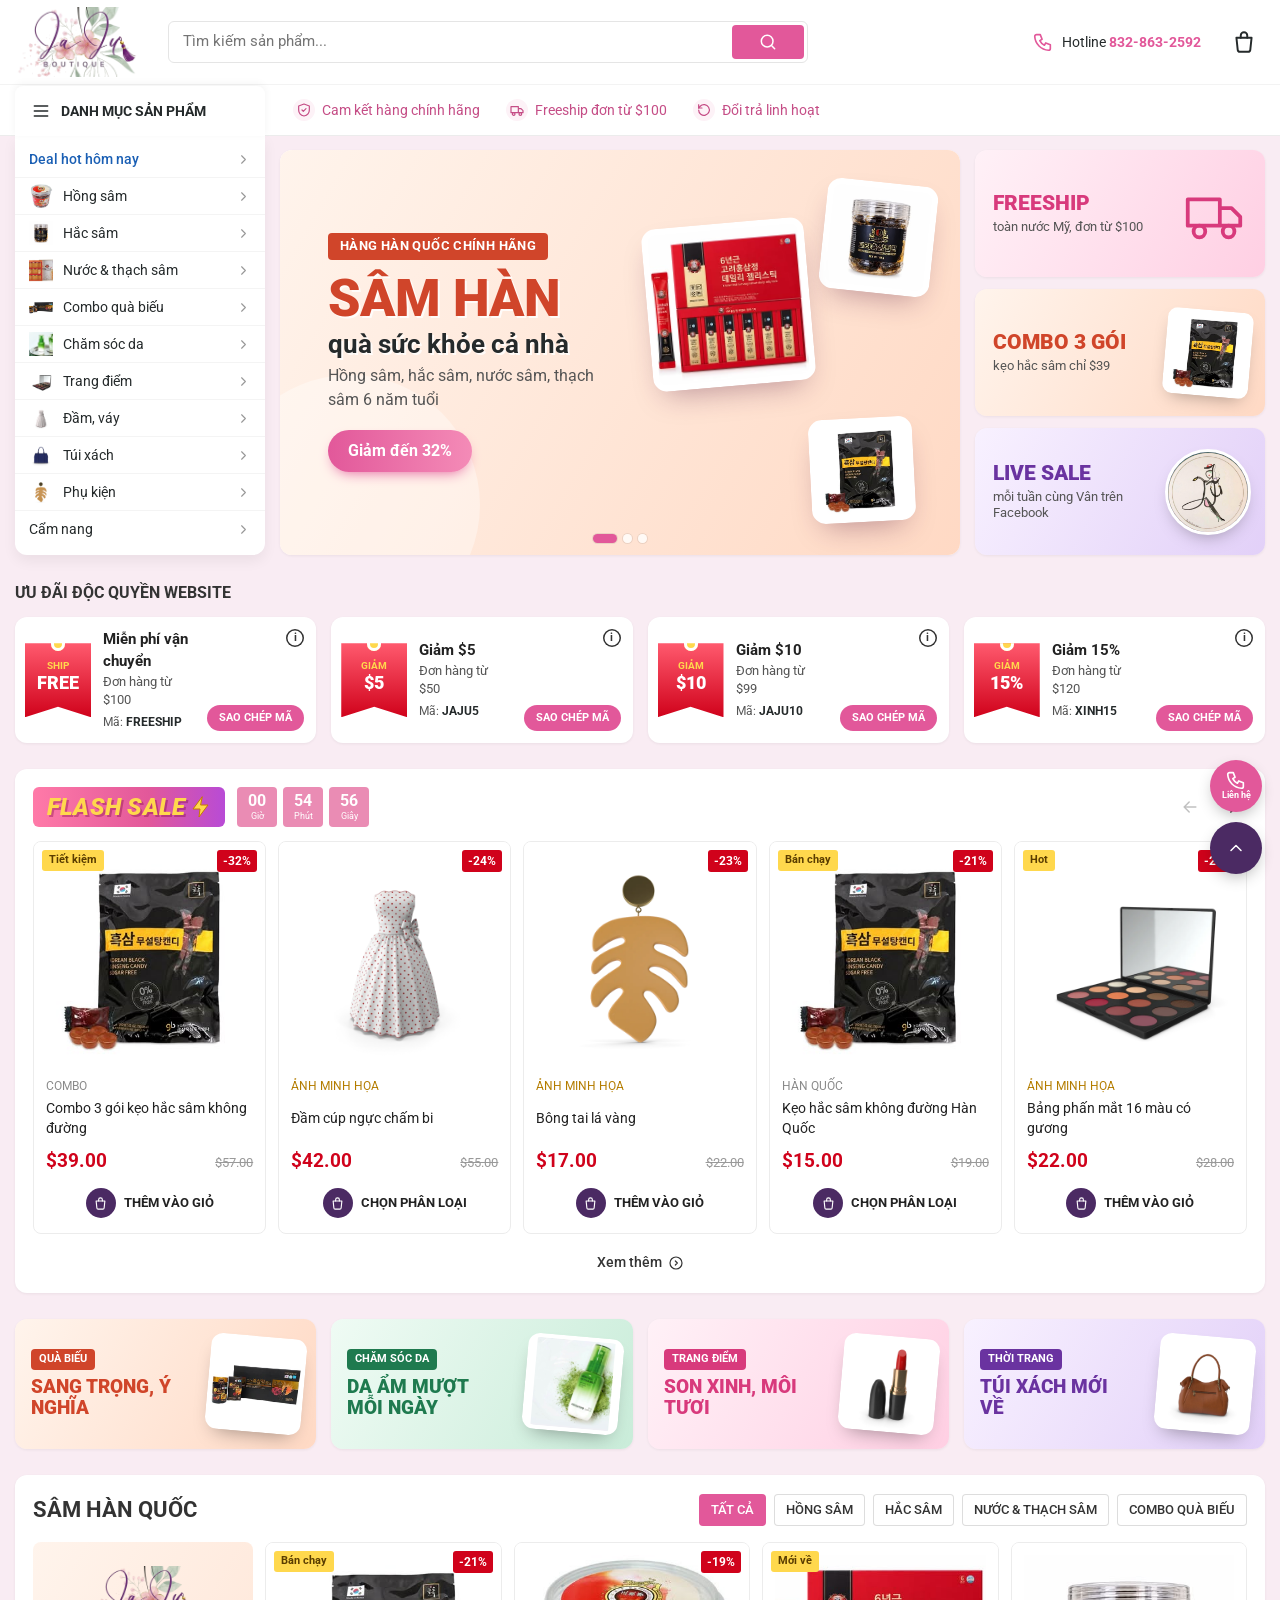
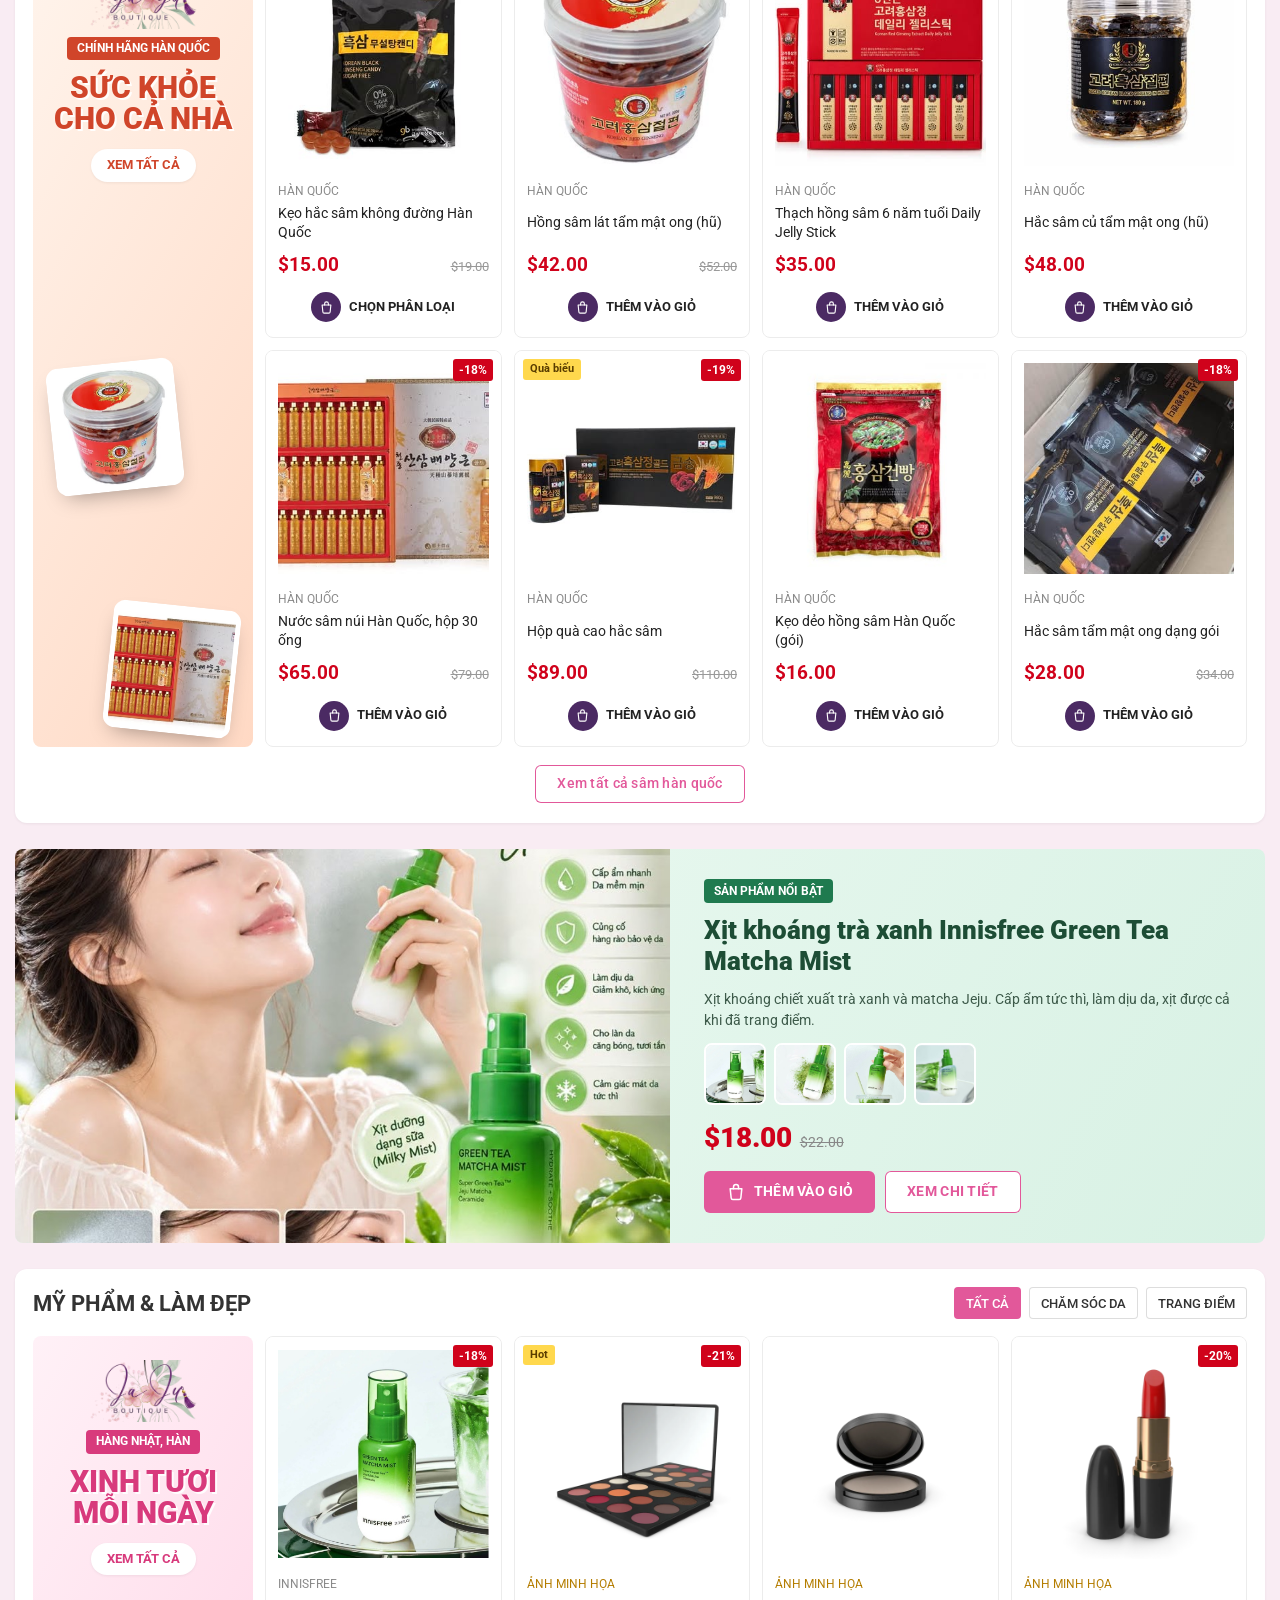
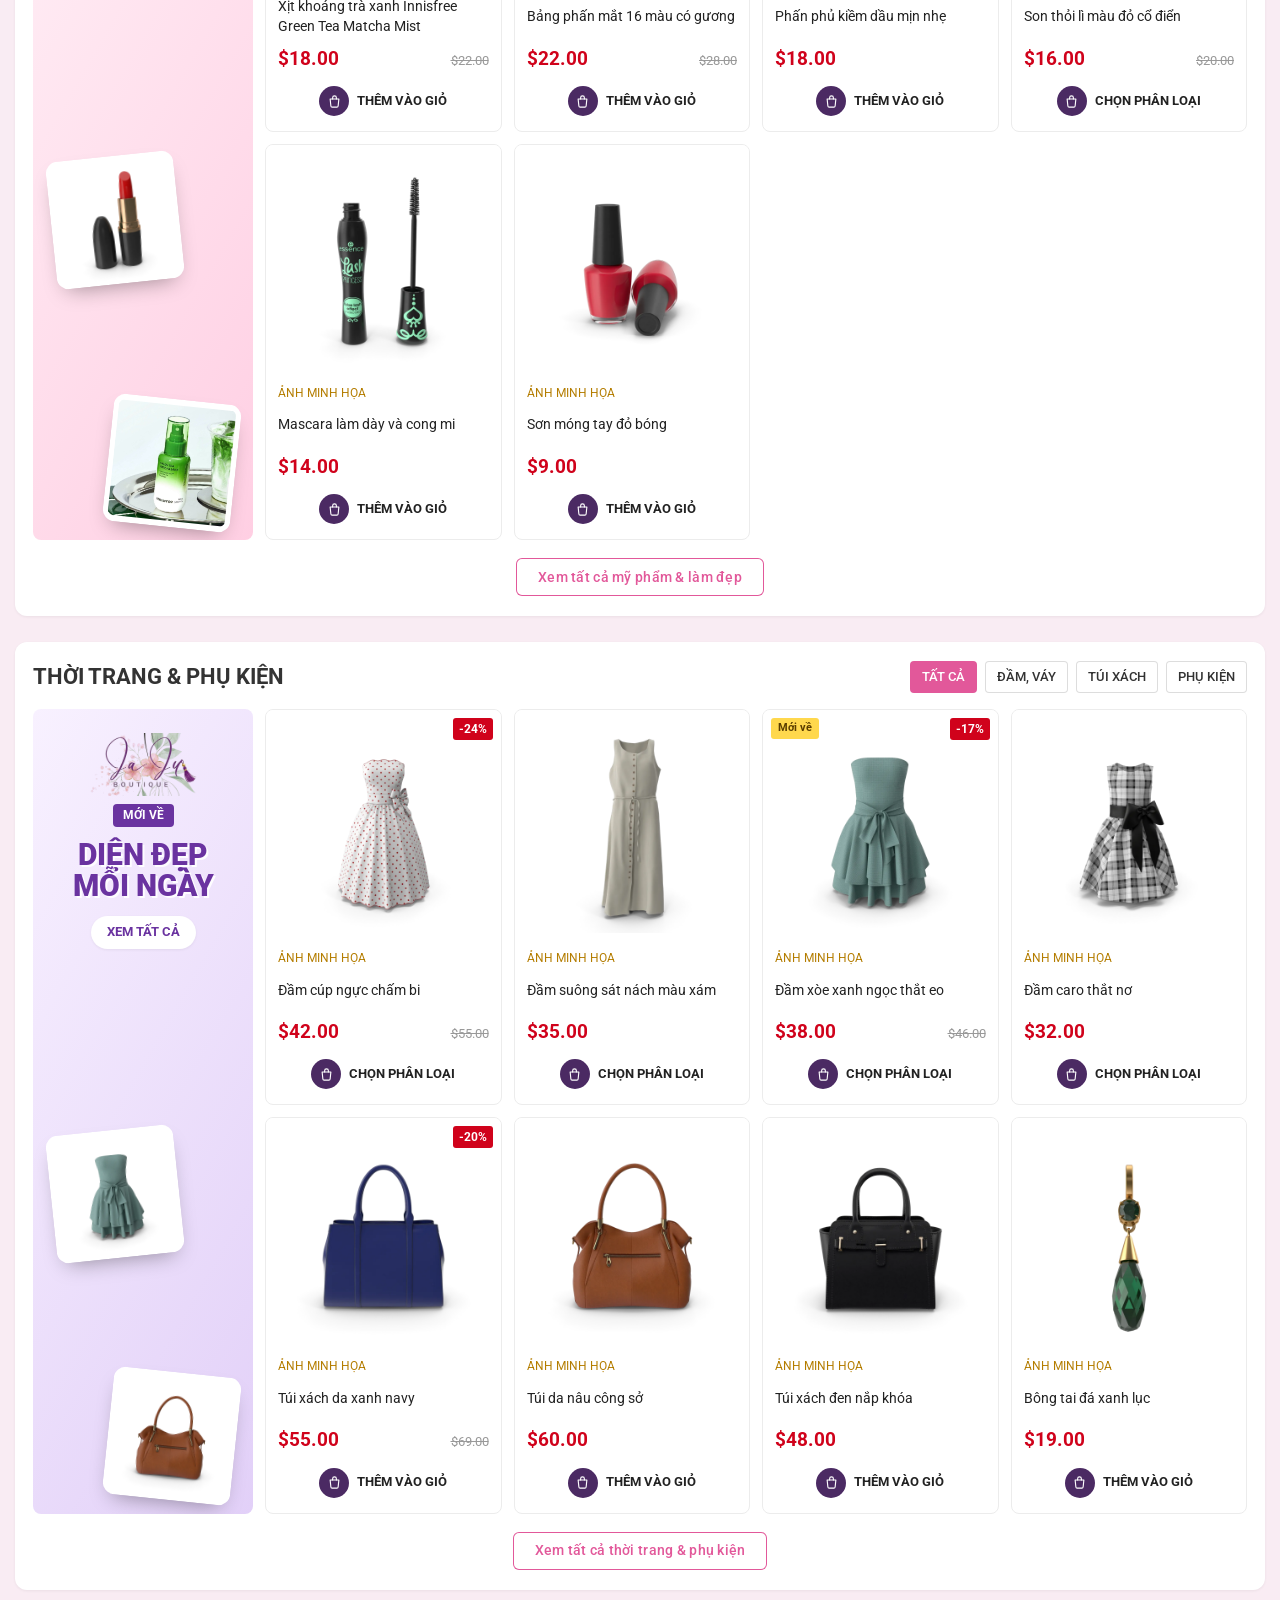
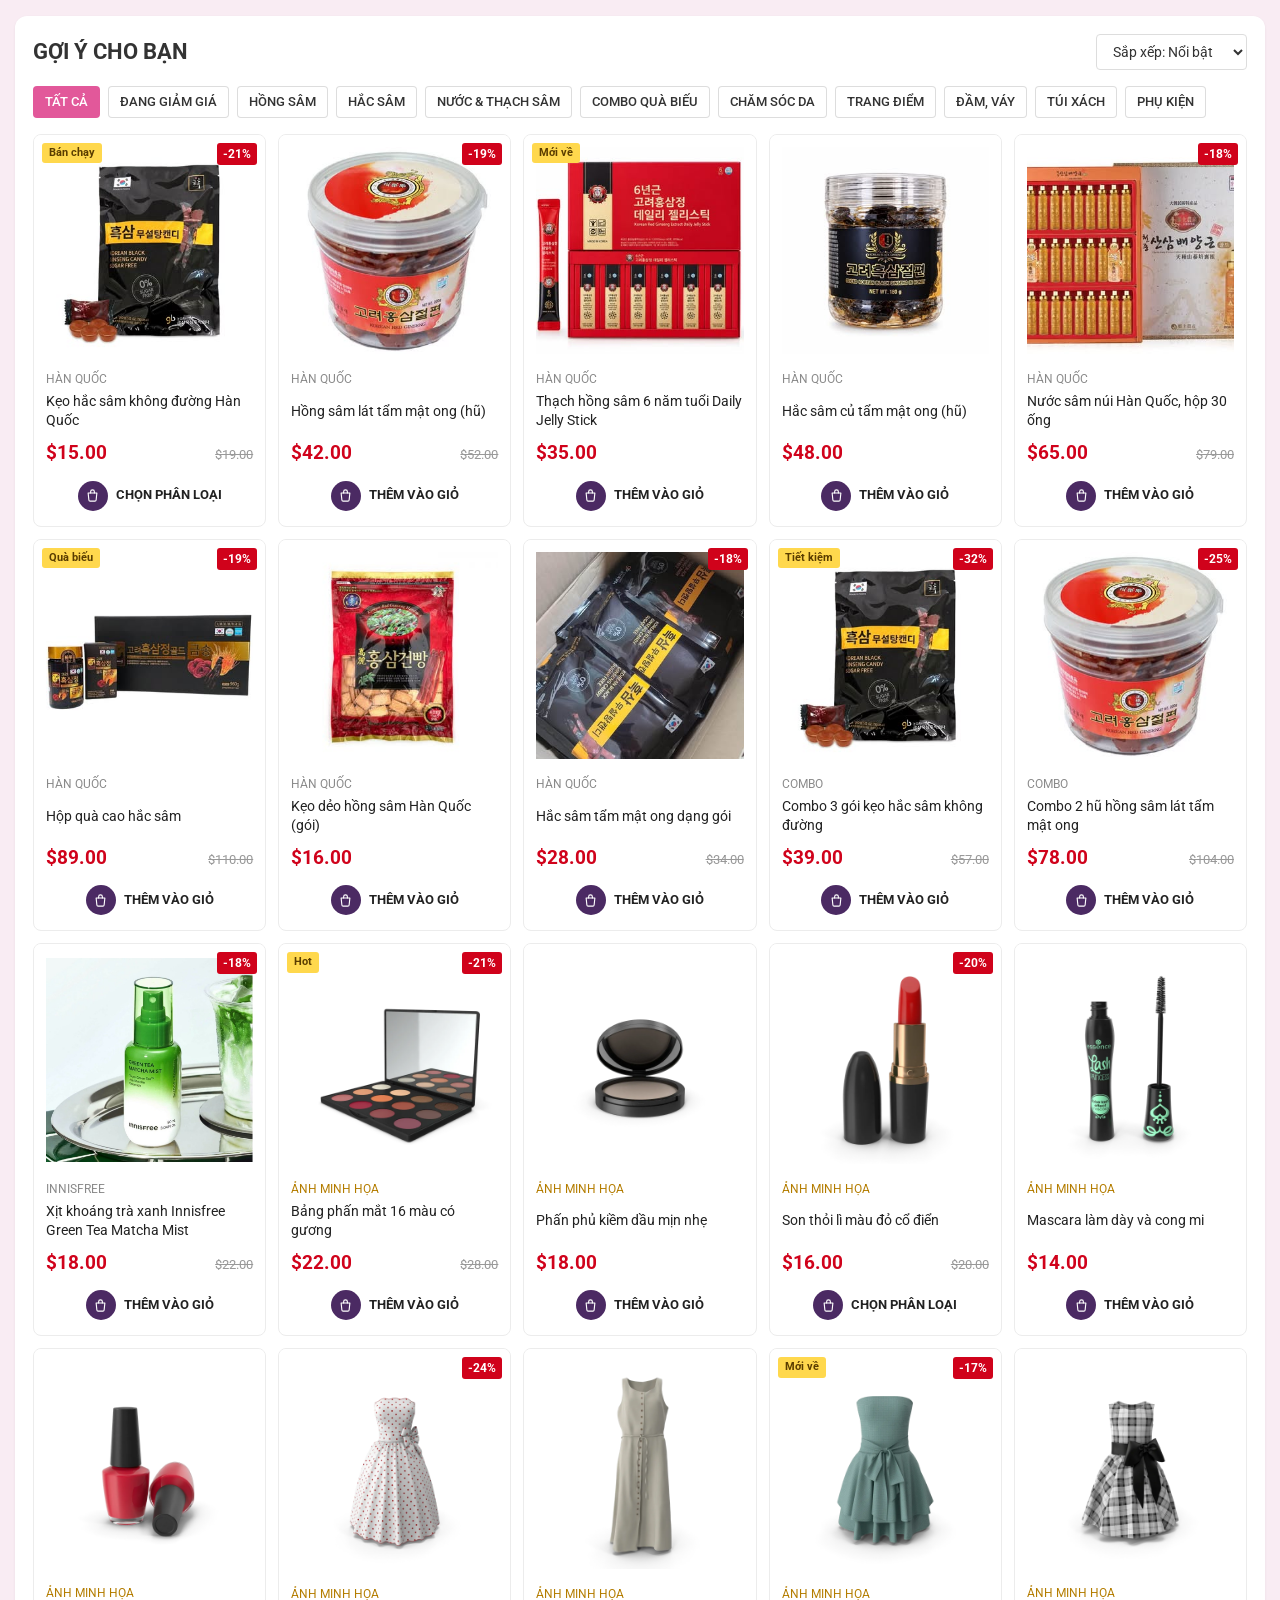
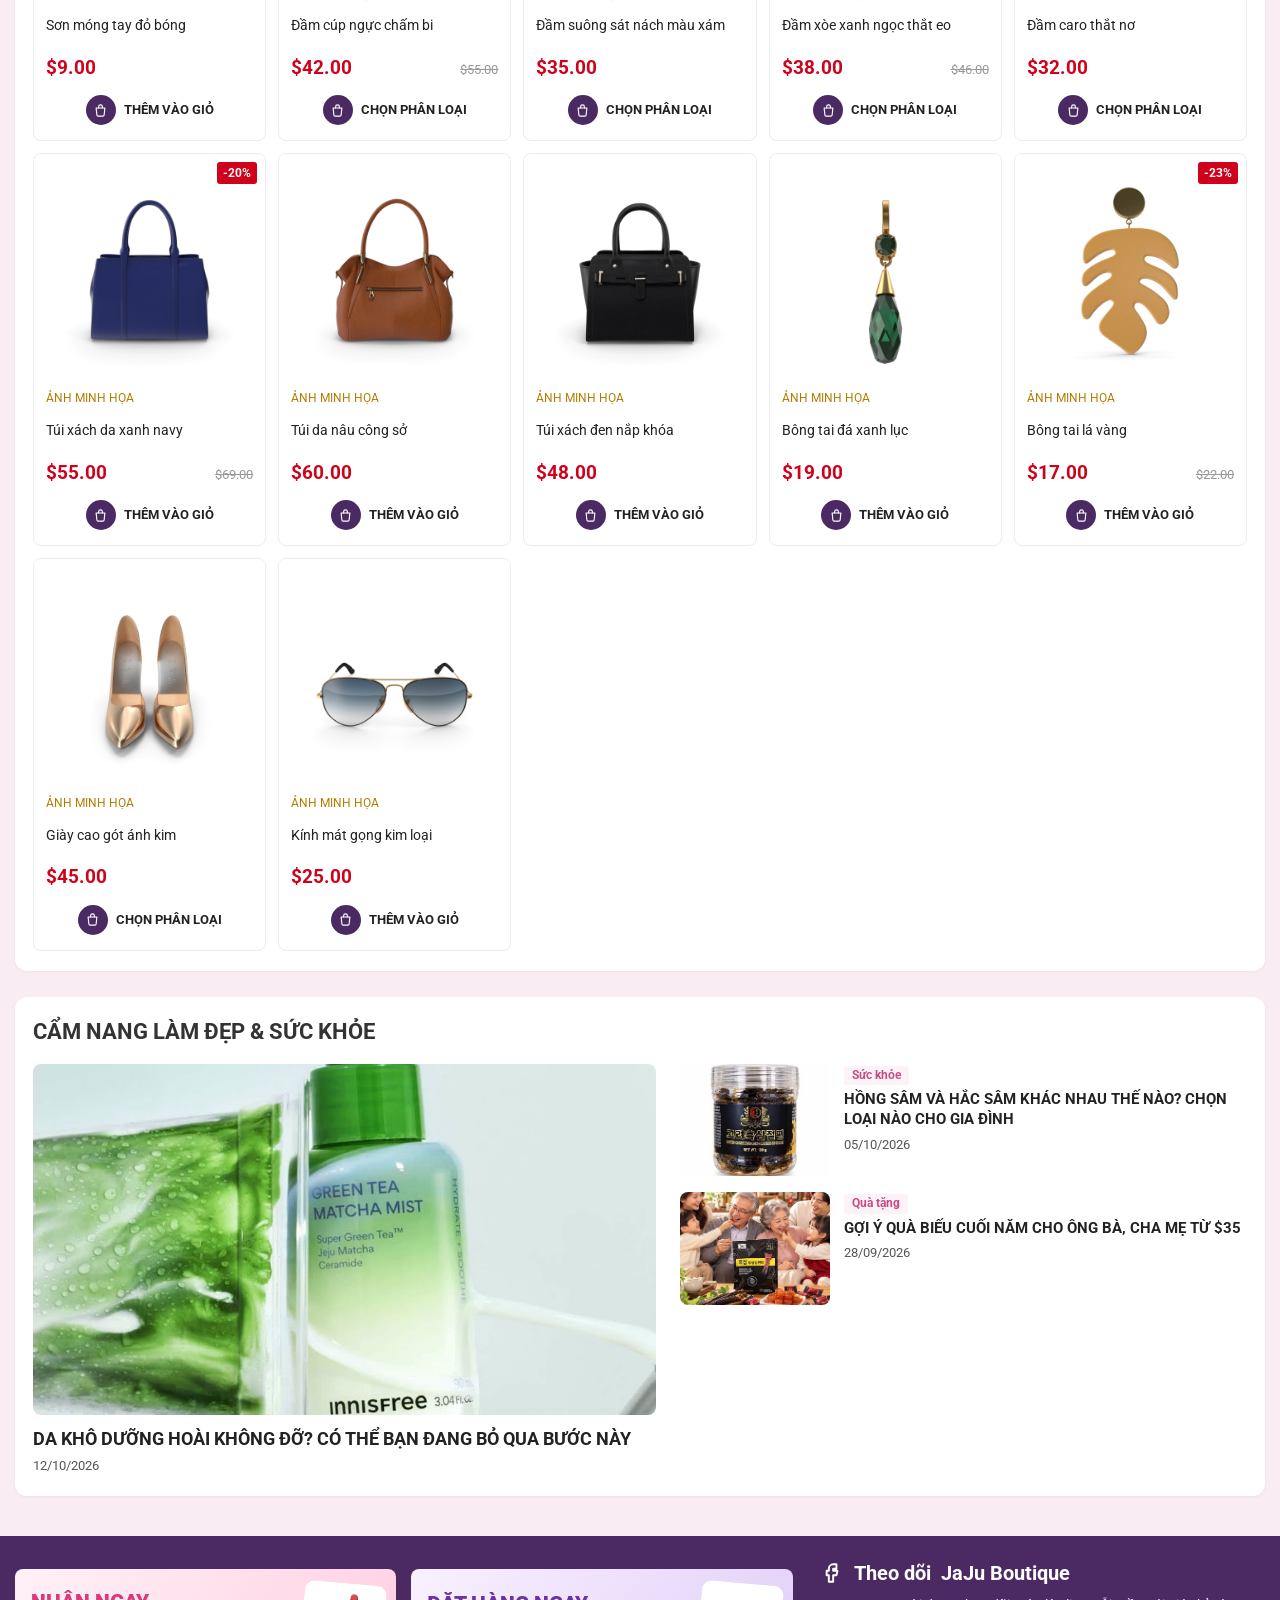
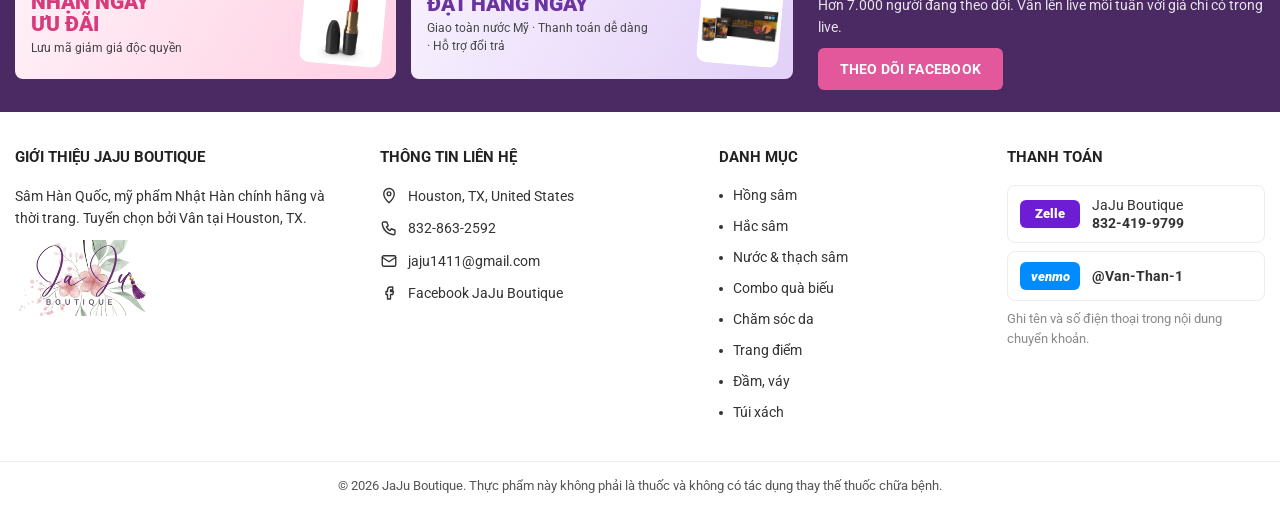
==== commit 2adf84e5: "Giao diện theo phong cách Sakuko Store Header có ô tìm kiếm gợi ý, menu danh mục dọc cạnh slider và " ====
--- a/index.html
+++ b/index.html
@@ -3,228 +3,203 @@
 <head>
   <meta charset="utf-8">
   <meta name="viewport" content="width=device-width, initial-scale=1, viewport-fit=cover">
-  <title>JaJu Boutique | Sâm Hàn Quốc, mỹ phẩm, thời trang tại Houston</title>
+  <title>JaJu Boutique | Sâm Hàn Quốc, mỹ phẩm Nhật Hàn, thời trang tại Houston</title>
   <meta name="description" content="JaJu Boutique: hồng sâm, hắc sâm Hàn Quốc, mỹ phẩm Nhật Hàn chính hãng và thời trang. Houston, TX. Hotline 832-863-2592.">
-  <meta name="theme-color" content="#7b3f9e">
+  <meta name="theme-color" content="#e2589a">
   <meta property="og:title" content="JaJu Boutique">
   <meta property="og:description" content="Sâm Hàn Quốc, mỹ phẩm Nhật Hàn chính hãng và thời trang tại Houston, TX.">
   <meta property="og:image" content="assets/img/emblem.jpg">
   <link rel="icon" href="assets/img/emblem.jpg">
   <link rel="preconnect" href="https://fonts.googleapis.com">
   <link rel="preconnect" href="https://fonts.gstatic.com" crossorigin>
-  <link href="https://fonts.googleapis.com/css2?family=Be+Vietnam+Pro:wght@400;500;600;700;800&display=swap" rel="stylesheet">
-  <link rel="stylesheet" href="assets/css/style.css?v=7">
+  <link href="https://fonts.googleapis.com/css2?family=Roboto:wght@400;500;700;900&display=swap" rel="stylesheet">
+  <link rel="stylesheet" href="assets/css/style.css?v=9">
 </head>
-<body class="is-loading">
+<body>
   <a class="skip" href="#main">Bỏ qua tới nội dung</a>
-
-  <!-- Thông báo chạy -->
-  <div class="announce" data-announce aria-live="polite"></div>
-
-  <!-- Header -->
+  <div class="petals" aria-hidden="true"></div>
+
+  <!-- ========== Header ========== -->
   <header class="hdr" data-hdr>
-    <div class="wrap hdr__bar">
-      <button class="ibtn only-m" data-action="open-menu" aria-label="Mở danh mục">
-        <svg viewBox="0 0 24 24"><path d="M4 7h16M4 12h16M4 17h10"/></svg>
-      </button>
-      <a href="#top" class="hdr__logo" aria-label="Trang chủ"><img src="assets/img/logo.png" alt="JaJu Boutique" width="150" height="85"></a>
-
-      <nav class="hdr__nav only-d" aria-label="Danh mục chính">
-        <div class="mega-wrap">
-          <button class="hdr__link" data-action="toggle-mega" aria-expanded="false" aria-controls="mega">
-            Danh mục <svg class="chev" viewBox="0 0 24 24"><path d="m6 9 6 6 6-6"/></svg>
-          </button>
-          <div class="mega" id="mega" data-mega hidden></div>
-        </div>
-        <span data-group-links></span>
-        <a class="hdr__link hdr__link--sale" href="#shop" data-filter="sale">Sale</a>
-        <a class="hdr__link" href="#blog">Cẩm nang</a>
-      </nav>
-
-      <div class="hdr__actions">
-        <button class="hdr__search only-d" data-action="open-search" aria-label="Tìm kiếm">
-          <svg viewBox="0 0 24 24"><circle cx="11" cy="11" r="7"/><path d="m20 20-3.5-3.5"/></svg>
-          <span>Tìm sản phẩm...</span>
-          <kbd>/</kbd>
-        </button>
-        <button class="ibtn only-m" data-action="open-search" aria-label="Tìm kiếm"><svg viewBox="0 0 24 24"><circle cx="11" cy="11" r="7"/><path d="m20 20-3.5-3.5"/></svg></button>
-        <a class="hdr__phone only-d" data-link="tel">
+    <div class="wrap hdr__top">
+      <button class="ibtn m-only" data-action="open-menu" aria-label="Mở danh mục"><svg viewBox="0 0 24 24"><path d="M3 6h18M3 12h18M3 18h18"/></svg></button>
+      <a href="#" class="logo" data-action="to-top" aria-label="Trang chủ"><img src="assets/img/logo.png" alt="JaJu Boutique" width="160" height="90"></a>
+
+      <div class="search" data-search-wrap>
+        <form class="search__box" role="search" data-search>
+          <input type="search" name="q" placeholder="Tìm kiếm sản phẩm..." aria-label="Tìm kiếm sản phẩm" autocomplete="off" enterkeyhint="search">
+          <button type="submit" aria-label="Tìm kiếm"><svg viewBox="0 0 24 24"><circle cx="11" cy="11" r="7"/><path d="m20 20-3.5-3.5"/></svg></button>
+        </form>
+        <div class="search__drop" data-search-drop hidden></div>
+      </div>
+
+      <div class="hdr__acts">
+        <a class="hact d-only" data-link="tel">
           <svg viewBox="0 0 24 24"><path d="M5 4h4l2 5-2.5 1.5a11 11 0 0 0 5 5L15 13l5 2v4a2 2 0 0 1-2 2A16 16 0 0 1 3 6a2 2 0 0 1 2-2"/></svg>
-          <span><small>Hotline</small><b data-text="hotlineDisplay"></b></span>
+          <span>Hotline <b data-text="hotlineDisplay"></b></span>
         </a>
-        <button class="ibtn ibtn--cart" data-action="open-cart" aria-label="Giỏ hàng" data-cart-icon>
+        <a class="hact d-only" data-link="facebook" target="_blank" rel="noopener">
+          <svg viewBox="0 0 24 24"><rect x="3" y="5" width="18" height="13" rx="3"/><path d="m10 9.5 4.5 2.5-4.5 2.5Z"/></svg>
+          <span>Live sale Facebook</span>
+        </a>
+        <a class="ibtn m-only" data-link="tel" aria-label="Gọi shop"><svg viewBox="0 0 24 24"><path d="M5 4h4l2 5-2.5 1.5a11 11 0 0 0 5 5L15 13l5 2v4a2 2 0 0 1-2 2A16 16 0 0 1 3 6a2 2 0 0 1 2-2"/></svg></a>
+        <button class="ibtn cart-ic" data-action="open-cart" aria-label="Giỏ hàng">
           <svg viewBox="0 0 24 24"><path d="M5 8h14l-1.2 11.2a2 2 0 0 1-2 1.8H8.2a2 2 0 0 1-2-1.8Z"/><path d="M9 8V6a3 3 0 0 1 6 0v2"/></svg>
           <i class="count is-zero" data-cart-count>0</i>
         </button>
       </div>
     </div>
+
+    <div class="hdr__sub d-only">
+      <div class="wrap hdr__subin">
+        <div class="catbtn"><svg viewBox="0 0 24 24"><path d="M4 6h16M4 12h16M4 18h16"/></svg>DANH MỤC SẢN PHẨM</div>
+        <ul class="trust">
+          <li><svg viewBox="0 0 24 24"><path d="M12 3 4 6v6c0 5 3.5 8 8 9 4.5-1 8-4 8-9V6Z"/><path d="m9 12 2 2 4-4"/></svg>Cam kết hàng chính hãng</li>
+          <li><svg viewBox="0 0 24 24"><path d="M3 7h11v9H3zM14 10h4l3 3v3h-7z"/><circle cx="7" cy="18" r="2"/><circle cx="17" cy="18" r="2"/></svg><span>Freeship đơn từ $<span data-text="freeship"></span></span></li>
+          <li><svg viewBox="0 0 24 24"><path d="M4 12a8 8 0 1 0 2.3-5.6L4 9"/><path d="M4 4v5h5"/></svg>Đổi trả linh hoạt</li>
+          <li><svg viewBox="0 0 24 24"><rect x="3" y="6" width="18" height="13" rx="2"/><path d="M3 10h18M7 15h3"/></svg>Thanh toán Zelle, Venmo</li>
+        </ul>
+      </div>
+    </div>
   </header>
 
-  <!-- Tìm kiếm -->
-  <div class="search-panel" data-search-panel hidden>
-    <div class="wrap">
-      <form class="search-box" role="search" data-search>
-        <svg viewBox="0 0 24 24"><circle cx="11" cy="11" r="7"/><path d="m20 20-3.5-3.5"/></svg>
-        <input type="search" name="q" placeholder="Tìm hồng sâm, son môi, túi xách..." aria-label="Tìm sản phẩm" autocomplete="off" enterkeyhint="search">
-        <button type="button" class="search-box__close" data-action="close-search">Đóng</button>
-      </form>
-      <div class="search-body">
-        <div class="hot" data-hot-keys></div>
-        <div class="results" data-search-results></div>
-      </div>
-    </div>
-  </div>
-
-  <main id="main" class="page">
-    <!-- Hero dạng bento -->
-    <section class="wrap hero" id="top" aria-label="Khuyến mãi nổi bật">
+  <main id="main">
+    <!-- ========== Hero: menu + slider + banner phụ ========== -->
+    <section class="wrap hero">
+      <nav class="sidemenu d-only" data-sidemenu aria-label="Danh mục sản phẩm"></nav>
       <div class="slider" data-slider>
         <div class="slides" data-slides></div>
-        <div class="slider__ui">
-          <div class="dots" data-dots></div>
-          <div class="arrows">
-            <button data-slide="-1" aria-label="Banner trước"><svg viewBox="0 0 24 24"><path d="m15 18-6-6 6-6"/></svg></button>
-            <button data-slide="1" aria-label="Banner sau"><svg viewBox="0 0 24 24"><path d="m9 18 6-6-6-6"/></svg></button>
+        <button class="slider__arrow prev" data-slide="-1" aria-label="Banner trước"><svg viewBox="0 0 24 24"><path d="m15 18-6-6 6-6"/></svg></button>
+        <button class="slider__arrow next" data-slide="1" aria-label="Banner sau"><svg viewBox="0 0 24 24"><path d="m9 18 6-6-6-6"/></svg></button>
+        <div class="slider__dots" data-dots></div>
+      </div>
+      <div class="sidebanners" data-sidebanners></div>
+    </section>
+
+    <!-- ========== Ưu đãi ========== -->
+    <section class="wrap blk" id="vouchers">
+      <h2 class="ttl">Ưu đãi độc quyền website</h2>
+      <div class="vouchers" data-vouchers></div>
+    </section>
+
+    <!-- ========== Flash sale ========== -->
+    <section class="wrap blk" id="flash">
+      <div class="panel">
+        <div class="flash__head">
+          <div class="flash__logo"><span>FLASH SALE</span><svg viewBox="0 0 24 24"><path d="M13 2 4 14h7l-1 8 9-12h-7Z"/></svg></div>
+          <div class="cd" data-countdown aria-label="Thời gian còn lại">
+            <div><b data-h>00</b><small>Giờ</small></div>
+            <div><b data-m>00</b><small>Phút</small></div>
+            <div><b data-s>00</b><small>Giây</small></div>
           </div>
+          <div class="arrows"><button data-scroll="flash" data-dir="-1" aria-label="Trước"><svg viewBox="0 0 24 24"><path d="M19 12H5M11 6l-6 6 6 6"/></svg></button><button data-scroll="flash" data-dir="1" aria-label="Sau"><svg viewBox="0 0 24 24"><path d="M5 12h14M13 6l6 6-6 6"/></svg></button></div>
         </div>
-      </div>
-      <div class="tiles" data-tiles></div>
-    </section>
-
-    <!-- Danh mục -->
-    <section class="wrap sec reveal" aria-label="Danh mục">
-      <div class="cats" data-cats></div>
-    </section>
-
-    <!-- Mã giảm giá -->
-    <section class="wrap sec reveal" id="vouchers">
-      <div class="sec__head"><h2>Ưu đãi riêng cho bạn</h2><p class="sec__sub">Bấm lưu mã, mã sẽ tự áp dụng khi thanh toán</p></div>
-      <div class="vouchers rail" data-vouchers></div>
-    </section>
-
-    <!-- Flash sale -->
-    <section class="wrap sec reveal" id="flash">
-      <div class="sec__head">
-        <h2 class="flash-title"><svg viewBox="0 0 24 24"><path d="M13 3 5 14h6l-1 7 8-11h-6Z"/></svg>Flash Sale</h2>
-        <div class="timer" data-countdown aria-label="Thời gian còn lại"><span>Kết thúc sau</span><b data-h>00</b>:<b data-m>00</b>:<b data-s>00</b></div>
-        <div class="rail-nav only-d"><button data-scroll="flash" data-dir="-1" aria-label="Trước"><svg viewBox="0 0 24 24"><path d="m15 18-6-6 6-6"/></svg></button><button data-scroll="flash" data-dir="1" aria-label="Sau"><svg viewBox="0 0 24 24"><path d="m9 18 6-6-6-6"/></svg></button></div>
-      </div>
-      <div class="rail products-rail" data-rail="flash"></div>
-    </section>
-
-    <!-- Bộ sưu tập -->
-    <section class="wrap sec reveal">
-      <div class="sec__head"><h2>Bộ sưu tập</h2></div>
-      <div class="collections rail" data-promos></div>
-    </section>
-
-    <!-- Các khu sản phẩm -->
+        <div class="rail rail--5" data-rail="flash"></div>
+        <div class="more"><a href="#shop" data-filter="sale">Xem thêm <svg viewBox="0 0 24 24"><circle cx="12" cy="12" r="9"/><path d="m11 9 3 3-3 3"/></svg></a></div>
+      </div>
+    </section>
+
+    <!-- ========== Banner khuyến mãi ========== -->
+    <section class="wrap blk promos" data-promos></section>
+
+    <!-- ========== Các khu sản phẩm ========== -->
     <div data-groups></div>
 
-    <!-- Tất cả sản phẩm -->
-    <section class="wrap sec" id="shop">
-      <div class="sec__head">
-        <h2 data-shop-title>Khám phá tất cả</h2>
-        <label class="sort"><span class="only-d">Sắp xếp</span>
-          <select data-sort aria-label="Sắp xếp">
-            <option value="featured">Nổi bật</option>
+    <!-- ========== Gợi ý ========== -->
+    <section class="wrap blk" id="shop">
+      <div class="panel">
+        <div class="cathead">
+          <h2 class="ttl ttl--lg" data-shop-title>Gợi ý cho bạn</h2>
+          <select class="sort" data-sort aria-label="Sắp xếp">
+            <option value="featured">Sắp xếp: Nổi bật</option>
             <option value="discount">Giảm nhiều nhất</option>
             <option value="price-asc">Giá thấp đến cao</option>
             <option value="price-desc">Giá cao đến thấp</option>
           </select>
-        </label>
-      </div>
-      <div class="filters" data-tabs role="tablist"></div>
-      <div class="grid" data-grid="shop"></div>
-      <div class="empty" data-empty hidden></div>
-    </section>
-
-    <!-- Cam kết -->
-    <section class="wrap sec reveal">
-      <ul class="promise">
-        <li><svg viewBox="0 0 24 24"><path d="M12 3 4 6v6c0 5 3.5 8 8 9 4.5-1 8-4 8-9V6Z"/><path d="m9 12 2 2 4-4"/></svg><div><b>Chính hãng 100%</b><span>Nguồn gốc Nhật, Hàn rõ ràng</span></div></li>
-        <li><svg viewBox="0 0 24 24"><path d="M3 7h11v9H3zM14 10h4l3 3v3h-7z"/><circle cx="7" cy="18" r="2"/><circle cx="17" cy="18" r="2"/></svg><div><b>Giao toàn nước Mỹ</b><span>Freeship đơn từ $<span data-text="freeship"></span></span></div></li>
-        <li><svg viewBox="0 0 24 24"><path d="M4 12a8 8 0 1 0 2.3-5.6L4 9"/><path d="M4 4v5h5"/></svg><div><b>Đổi trả 7 ngày</b><span>Hàng lỗi, giao sai được đổi</span></div></li>
-        <li><svg viewBox="0 0 24 24"><path d="M4 5h16v11H9l-5 4Z"/><path d="M8 10h8"/></svg><div><b>Tư vấn tận tình</b><span>Gọi, nhắn Vân bất cứ lúc nào</span></div></li>
-      </ul>
-    </section>
-
-    <!-- Cẩm nang -->
-    <section class="wrap sec reveal" id="blog">
-      <div class="sec__head"><h2>Cẩm nang</h2><p class="sec__sub">Mẹo làm đẹp, chăm sóc sức khỏe từ Vân</p></div>
-      <div class="posts rail" data-posts></div>
-    </section>
-
-    <!-- Theo dõi -->
-    <section class="wrap sec reveal">
-      <div class="follow">
-        <img src="assets/img/emblem.jpg" alt="" loading="lazy">
-        <div>
-          <h2>Săn deal trong live cùng Vân</h2>
-          <p>Hơn <span data-text="followers"></span> người đang theo dõi <span data-text="shopName"></span>. Live mỗi tuần, giá chỉ có trong live.</p>
         </div>
-        <a class="btn btn--light" data-link="facebook" target="_blank" rel="noopener">Theo dõi Facebook</a>
+        <div class="tabs" data-tabs></div>
+        <div class="grid grid--5" data-grid="shop"></div>
+        <div class="empty" data-empty hidden></div>
+      </div>
+    </section>
+
+    <!-- ========== Cẩm nang ========== -->
+    <section class="wrap blk" id="blog">
+      <div class="panel">
+        <div class="cathead"><h2 class="ttl ttl--lg">Cẩm nang làm đẹp &amp; sức khỏe</h2></div>
+        <div class="news" data-posts></div>
       </div>
     </section>
   </main>
 
+  <!-- ========== Footer ========== -->
   <footer class="ftr" id="contact">
+    <div class="ftr__band">
+      <div class="wrap ftr__bandin">
+        <a class="fbanner tone-pink" href="#vouchers"><b>Nhận ngay<br>ưu đãi</b><span>Lưu mã giảm giá độc quyền</span><img src="assets/img/products/demo-son-do.webp" alt="" loading="lazy"></a>
+        <a class="fbanner tone-lavender" data-link="tel"><b>Đặt hàng ngay</b><span>Giao toàn nước Mỹ · Thanh toán dễ dàng · Hỗ trợ đổi trả</span><img src="assets/img/products/cao-hac-sam.jpg" alt="" loading="lazy"></a>
+        <div class="follow">
+          <h3><svg viewBox="0 0 24 24"><path d="M14 8h3V4h-3a4 4 0 0 0-4 4v2H8v4h2v6h4v-6h3l1-4h-4V8Z"/></svg>Theo dõi <span data-text="shopName"></span></h3>
+          <p>Hơn <span data-text="followers"></span> người đang theo dõi. Vân lên live mỗi tuần với giá chỉ có trong live.</p>
+          <a class="btn" data-link="facebook" target="_blank" rel="noopener">Theo dõi Facebook</a>
+        </div>
+      </div>
+    </div>
     <div class="wrap ftr__grid">
-      <div class="ftr__brand">
-        <img src="assets/img/logo.png" alt="JaJu Boutique" loading="lazy">
+      <div>
+        <h3>Giới thiệu <span data-text="shopName"></span></h3>
         <p data-text="tagline"></p>
+        <img class="ftr__logo" src="assets/img/logo.png" alt="JaJu Boutique" loading="lazy">
       </div>
       <div>
-        <h3>Liên hệ</h3>
-        <p data-text="address"></p>
-        <p><a data-link="tel">Hotline: <span data-text="hotlineDisplay"></span></a></p>
-        <p><a data-link="email" data-text="email"></a></p>
-        <p><a data-link="facebook" target="_blank" rel="noopener">Facebook <span data-text="shopName"></span></a></p>
+        <h3>Thông tin liên hệ</h3>
+        <p class="ico"><svg viewBox="0 0 24 24"><path d="M12 21s-7-6.2-7-12a7 7 0 0 1 14 0c0 5.8-7 12-7 12Z"/><circle cx="12" cy="9" r="2.5"/></svg><span data-text="address"></span></p>
+        <p class="ico"><svg viewBox="0 0 24 24"><path d="M5 4h4l2 5-2.5 1.5a11 11 0 0 0 5 5L15 13l5 2v4a2 2 0 0 1-2 2A16 16 0 0 1 3 6a2 2 0 0 1 2-2"/></svg><a data-link="tel" data-text="hotlineDisplay"></a></p>
+        <p class="ico"><svg viewBox="0 0 24 24"><rect x="3" y="5" width="18" height="14" rx="2"/><path d="m3 7 9 6 9-6"/></svg><a data-link="email" data-text="email"></a></p>
+        <p class="ico"><svg viewBox="0 0 24 24"><path d="M14 8h3V4h-3a4 4 0 0 0-4 4v2H8v4h2v6h4v-6h3l1-4h-4V8Z"/></svg><a data-link="facebook" target="_blank" rel="noopener">Facebook <span data-text="shopName"></span></a></p>
       </div>
       <div>
-        <h3>Mua sắm</h3>
-        <div data-footer-cats></div>
+        <h3>Danh mục</h3>
+        <ul class="dots" data-footer-cats></ul>
       </div>
       <div id="pay">
         <h3>Thanh toán</h3>
         <div data-pay-cards></div>
-        <p class="ftr__note">Ghi tên và số điện thoại trong nội dung chuyển khoản.</p>
-      </div>
-    </div>
-    <div class="ftr__bottom"><div class="wrap">© <span data-year></span> <span data-text="shopName"></span>. <span data-text="footerNote"></span></div></div>
+        <p class="note">Ghi tên và số điện thoại trong nội dung chuyển khoản.</p>
+      </div>
+    </div>
+    <div class="ftr__copy">© <span data-year></span> <span data-text="shopName"></span>. <span data-text="footerNote"></span></div>
   </footer>
 
   <!-- Nút nổi -->
   <div class="floats">
-    <button class="float float--top" data-action="to-top" aria-label="Lên đầu trang"><svg viewBox="0 0 24 24"><path d="m6 15 6-6 6 6"/></svg></button>
-    <a class="float float--call only-d" data-link="tel" aria-label="Gọi cho shop"><svg viewBox="0 0 24 24"><path d="M5 4h4l2 5-2.5 1.5a11 11 0 0 0 5 5L15 13l5 2v4a2 2 0 0 1-2 2A16 16 0 0 1 3 6a2 2 0 0 1 2-2"/></svg></a>
+    <a class="fbtn fbtn--call" data-link="tel" aria-label="Gọi cho shop"><svg viewBox="0 0 24 24"><path d="M5 4h4l2 5-2.5 1.5a11 11 0 0 0 5 5L15 13l5 2v4a2 2 0 0 1-2 2A16 16 0 0 1 3 6a2 2 0 0 1 2-2"/></svg><small>Liên hệ</small></a>
+    <button class="fbtn fbtn--top" data-action="to-top" aria-label="Lên đầu trang"><svg viewBox="0 0 24 24"><path d="m6 15 6-6 6 6"/></svg></button>
   </div>
 
-  <!-- Điều hướng dưới (mobile) -->
-  <nav class="tabbar only-m" aria-label="Điều hướng nhanh">
-    <a href="#top"><svg viewBox="0 0 24 24"><path d="M3 11 12 4l9 7v9h-6v-6H9v6H3Z"/></svg>Trang chủ</a>
+  <!-- Thanh điều hướng điện thoại -->
+  <nav class="tabbar" aria-label="Điều hướng nhanh">
+    <a href="#" data-action="to-top"><svg viewBox="0 0 24 24"><path d="M3 11 12 4l9 7v9h-6v-6H9v6H3Z"/></svg>Trang chủ</a>
     <button data-action="open-menu"><svg viewBox="0 0 24 24"><rect x="4" y="4" width="7" height="7" rx="2"/><rect x="13" y="4" width="7" height="7" rx="2"/><rect x="4" y="13" width="7" height="7" rx="2"/><rect x="13" y="13" width="7" height="7" rx="2"/></svg>Danh mục</button>
-    <a href="#flash"><svg viewBox="0 0 24 24"><path d="M13 3 5 14h6l-1 7 8-11h-6Z"/></svg>Sale</a>
+    <a href="#flash"><svg viewBox="0 0 24 24"><path d="M13 2 4 14h7l-1 8 9-12h-7Z"/></svg>Flash sale</a>
     <button data-action="open-cart"><span class="tabbar__cart"><svg viewBox="0 0 24 24"><path d="M5 8h14l-1.2 11.2a2 2 0 0 1-2 1.8H8.2a2 2 0 0 1-2-1.8Z"/><path d="M9 8V6a3 3 0 0 1 6 0v2"/></svg><i class="count is-zero" data-cart-count>0</i></span>Giỏ hàng</button>
     <a data-link="tel"><svg viewBox="0 0 24 24"><path d="M5 4h4l2 5-2.5 1.5a11 11 0 0 0 5 5L15 13l5 2v4a2 2 0 0 1-2 2A16 16 0 0 1 3 6a2 2 0 0 1 2-2"/></svg>Gọi shop</a>
   </nav>
 
   <div class="scrim" data-scrim></div>
 
-  <!-- Menu mobile -->
   <aside class="sheet sheet--left" data-menu aria-label="Danh mục" aria-hidden="true" inert>
     <div class="sheet__head"><img src="assets/img/logo.png" alt="JaJu Boutique"><button class="ibtn" data-action="close-all" aria-label="Đóng"><svg viewBox="0 0 24 24"><path d="M6 6l12 12M18 6 6 18"/></svg></button></div>
     <div class="sheet__body" data-menu-list></div>
   </aside>
 
-  <!-- Giỏ hàng -->
   <aside class="sheet sheet--right" data-drawer aria-label="Giỏ hàng" aria-hidden="true" inert>
     <div class="sheet__head"><h2>Giỏ hàng <span data-cart-count-text></span></h2><button class="ibtn" data-action="close-all" aria-label="Đóng"><svg viewBox="0 0 24 24"><path d="M6 6l12 12M18 6 6 18"/></svg></button></div>
     <div class="ship"><p data-ship-note></p><div class="ship__bar"><i data-ship-bar></i></div></div>
     <div class="sheet__body" data-cart-items></div>
     <div class="sheet__foot" data-cart-foot>
       <form class="coupon" data-coupon-form>
-        <input name="code" placeholder="Mã giảm giá" aria-label="Mã giảm giá" autocomplete="off" autocapitalize="characters">
+        <input name="code" placeholder="Nhập mã giảm giá" aria-label="Mã giảm giá" autocomplete="off" autocapitalize="characters">
         <button type="submit">Áp dụng</button>
       </form>
       <p class="coupon-msg" data-coupon-msg></p>
@@ -233,7 +208,6 @@
     </div>
   </aside>
 
-  <!-- Hộp thoại -->
   <div class="modal" data-modal aria-hidden="true" inert>
     <div class="modal__box" role="dialog" aria-modal="true" aria-label="Chi tiết">
       <button class="ibtn modal__close" data-action="close-modal" aria-label="Đóng"><svg viewBox="0 0 24 24"><path d="M6 6l12 12M18 6 6 18"/></svg></button>
@@ -250,7 +224,7 @@
       s.src = 'data/store.js?t=' + Date.now();
       s.onload = s.onerror = function () {
         var a = document.createElement('script');
-        a.src = 'assets/js/app.js?v=5';
+        a.src = 'assets/js/app.js?v=8';
         document.body.appendChild(a);
       };
       document.body.appendChild(s);
--- a/assets/css/style.css
+++ b/assets/css/style.css
@@ -1,639 +1,583 @@
 /* =====================================================
-   JaJu Boutique — storefront
-   Màu chủ đạo (--c, --a, --bg) được ghi đè từ dữ liệu cửa hàng (app.js)
+   JaJu Boutique — storefront (bố cục kiểu siêu thị online)
+   --pink: màu nhấn (nút, chip, ô tìm kiếm)  --dark: màu đậm (icon giỏ, dải footer)
+   Được ghi đè từ phần "Màu sắc giao diện" trong trang quản trị.
    ===================================================== */
 :root {
-  --c: #7b3f9e;          /* chủ đạo */
-  --c-700: #5e2c7c;
-  --c-50: #f5eefa;
-  --c-100: #ebdcf4;
-  --a: #ec5f93;          /* nhấn */
-  --a-50: #fff0f5;
-  --bg: #fbf9fc;
-  --surface: #fff;
-  --soft: #f4f0f6;       /* nền ảnh sản phẩm */
-  --ink: #1d1720;
-  --text: #463f4b;
-  --muted: #8d8592;
-  --line: #ece7ef;
-  --sale: #e5304f;
-  --gold: #ffcb45;
-  --r-xl: 24px;
-  --r-lg: 18px;
-  --r: 14px;
-  --r-sm: 10px;
-  --sh-1: 0 1px 2px rgba(30, 15, 40, .04), 0 2px 8px rgba(30, 15, 40, .04);
-  --sh-2: 0 12px 32px -12px rgba(60, 25, 80, .22);
-  --sh-3: 0 24px 60px -20px rgba(40, 15, 60, .35);
-  --ease: cubic-bezier(.2, .8, .2, 1);
-  --hdr-h: 72px;
-  --font: "Be Vietnam Pro", system-ui, -apple-system, "Segoe UI", Roboto, sans-serif;
+  --pink: #e2589a;
+  --pink-600: #c8417f;
+  --pink-50: #fdeef5;
+  --pink-100: #f9d5e6;
+  --dark: #4b2a63;
+  --dark-600: #3a1f4e;
+  --bg: #f9ecf3;
+  --white: #fff;
+  --ink: #252a2b;
+  --text: #333;
+  --muted: #8a8a8a;
+  --line: #ececec;
+  --price: #d0021b;
+  --gold: #ffd84d;
+  --r: 8px;
+  --r-lg: 12px;
+  --sh: 0 1px 3px rgba(0, 0, 0, .06);
+  --sh-h: 0 6px 18px rgba(0, 0, 0, .1);
+  --font: Roboto, system-ui, -apple-system, "Segoe UI", Arial, sans-serif;
+  --hdr: 136px;
 }
 
 *, *::before, *::after { box-sizing: border-box; }
-html { scroll-behavior: smooth; scroll-padding-top: calc(var(--hdr-h) + 16px); -webkit-text-size-adjust: 100%; }
-body { margin: 0; font-family: var(--font); font-size: 15px; line-height: 1.55; color: var(--text); background: var(--bg); -webkit-font-smoothing: antialiased; overflow-x: hidden; }
+html { scroll-behavior: smooth; scroll-padding-top: 90px; -webkit-text-size-adjust: 100%; }
+body { margin: 0; font-family: var(--font); font-size: 14px; line-height: 1.5; color: var(--text); background: var(--bg); overflow-x: hidden; }
 body.lock { overflow: hidden; }
 img { max-width: 100%; display: block; }
 a { color: inherit; text-decoration: none; }
 button { font: inherit; color: inherit; cursor: pointer; border: 0; background: none; padding: 0; -webkit-tap-highlight-color: transparent; }
 input, select, textarea { font: inherit; color: inherit; }
-h1, h2, h3, h4, p { margin: 0; }
+h1, h2, h3, h4, p, ul { margin: 0; }
+ul { padding: 0; list-style: none; }
 svg { width: 20px; height: 20px; fill: none; stroke: currentColor; stroke-width: 1.8; stroke-linecap: round; stroke-linejoin: round; flex: none; }
 [hidden] { display: none !important; }
-:focus-visible { outline: 2px solid var(--c); outline-offset: 2px; border-radius: 6px; }
-::selection { background: var(--c-100); }
-
-.wrap { width: 100%; max-width: 1280px; margin: 0 auto; padding: 0 24px; }
-.only-m { display: none !important; }
-.skip { position: absolute; left: -999px; top: 8px; z-index: 100; background: #fff; padding: 8px 14px; border-radius: 8px; }
+:focus-visible { outline: 2px solid var(--pink); outline-offset: 2px; }
+
+.wrap { width: 100%; max-width: 1400px; margin: 0 auto; padding: 0 15px; }
+.m-only { display: none !important; }
+.skip { position: absolute; left: -999px; top: 8px; z-index: 200; background: #fff; padding: 8px 14px; }
 .skip:focus { left: 8px; }
 
-/* ---------- Nút ---------- */
-.btn { display: inline-flex; align-items: center; justify-content: center; gap: 8px; height: 46px; padding: 0 24px; border-radius: 999px; background: var(--c); color: #fff; font-weight: 600; font-size: 14.5px; transition: background .2s, transform .2s, box-shadow .2s; white-space: nowrap; }
-.btn:hover { background: var(--c-700); box-shadow: 0 10px 22px -10px var(--c); }
-.btn:active { transform: scale(.98); }
+.btn { display: inline-flex; align-items: center; justify-content: center; gap: 8px; height: 42px; padding: 0 22px; border-radius: 6px; background: var(--pink); color: #fff; font-weight: 700; font-size: 14px; text-transform: uppercase; letter-spacing: .02em; transition: background .2s; }
+.btn:hover { background: var(--pink-600); }
 .btn:disabled { opacity: .45; pointer-events: none; }
 .btn--block { width: 100%; }
-.btn--ghost { background: transparent; color: var(--c); box-shadow: inset 0 0 0 1.5px var(--c-100); }
-.btn--ghost:hover { background: var(--c-50); box-shadow: inset 0 0 0 1.5px var(--c-100); }
-.btn--light { background: #fff; color: var(--c); }
-.btn--light:hover { background: #fff; box-shadow: 0 10px 24px -10px rgba(0, 0, 0, .4); }
-.ibtn { position: relative; display: grid; place-items: center; width: 42px; height: 42px; border-radius: 50%; color: var(--ink); transition: background .2s; }
-.ibtn:hover { background: var(--c-50); color: var(--c); }
-.count { position: absolute; top: 2px; right: 0; min-width: 18px; height: 18px; padding: 0 5px; border-radius: 999px; background: var(--a); color: #fff; font-size: 11px; font-style: normal; font-weight: 700; display: grid; place-items: center; box-shadow: 0 0 0 2px #fff; transition: transform .3s var(--ease); }
+.btn--line { background: #fff; color: var(--pink); box-shadow: inset 0 0 0 1px var(--pink); }
+.btn--line:hover { background: var(--pink); color: #fff; }
+.ibtn { position: relative; display: grid; place-items: center; width: 42px; height: 42px; border-radius: 50%; color: var(--ink); }
+.ibtn:hover { color: var(--pink); }
+.count { position: absolute; top: 0; right: -2px; min-width: 18px; height: 18px; padding: 0 4px; border-radius: 999px; background: var(--price); color: #fff; font-size: 11px; font-style: normal; font-weight: 700; display: grid; place-items: center; transition: transform .25s; }
 .count.is-zero { transform: scale(0); }
-.count.bump { animation: bump .5s var(--ease); }
-@keyframes bump { 40% { transform: scale(1.45); } }
-
-/* ---------- Thông báo chạy ---------- */
-.announce { position: relative; height: 36px; overflow: hidden; background: var(--ink); color: #fff; font-size: 13px; font-weight: 500; }
-.announce span { position: absolute; inset: 0; display: flex; align-items: center; justify-content: center; gap: 8px; padding: 0 16px; text-align: center; opacity: 0; transform: translateY(100%); transition: opacity .5s, transform .5s var(--ease); white-space: nowrap; }
-.announce span.on { opacity: 1; transform: none; }
-.announce span.off { opacity: 0; transform: translateY(-100%); }
-.announce b { color: var(--gold); }
+.count.bump { animation: bump .45s; }
+@keyframes bump { 40% { transform: scale(1.4); } }
+
+/* ---------- Hoa rơi ---------- */
+.petals { position: fixed; inset: 0; z-index: 1; pointer-events: none; overflow: hidden; }
+.petals i { position: absolute; top: -20px; width: 12px; height: 10px; border-radius: 12px 0 12px 0; background: linear-gradient(135deg, #ffd3e6, #f6a3c6); opacity: .75; animation: fall linear infinite; }
+@keyframes fall { to { transform: translate3d(var(--dx, 60px), 105vh, 0) rotate(540deg); } }
 
 /* ---------- Header ---------- */
-.hdr { position: sticky; top: 0; z-index: 50; background: rgba(255, 255, 255, .86); backdrop-filter: saturate(180%) blur(16px); -webkit-backdrop-filter: saturate(180%) blur(16px); border-bottom: 1px solid transparent; transition: border-color .2s, box-shadow .2s; }
-.hdr.scrolled { border-color: var(--line); box-shadow: 0 6px 24px -18px rgba(40, 15, 60, .4); }
-.hdr__bar { display: flex; align-items: center; gap: 28px; height: var(--hdr-h); }
-.hdr__logo img { height: 62px; width: auto; }
-.hdr__nav { display: flex; align-items: center; gap: 4px; }
-.hdr__nav > span { display: contents; }
-.hdr__link { display: inline-flex; align-items: center; gap: 4px; height: 40px; padding: 0 14px; border-radius: 999px; font-weight: 600; font-size: 14.5px; color: var(--ink); transition: background .2s, color .2s; white-space: nowrap; }
-.hdr__link:hover, .hdr__link[aria-expanded="true"], .hdr__link.is-active { background: var(--c-50); color: var(--c); }
-.hdr__link .chev { width: 16px; height: 16px; transition: transform .2s; }
-.hdr__link[aria-expanded="true"] .chev { transform: rotate(180deg); }
-.hdr__link--sale { color: var(--sale); }
-.hdr__actions { margin-left: auto; display: flex; align-items: center; gap: 8px; }
-.hdr__search { display: flex; align-items: center; gap: 10px; height: 42px; width: 230px; padding: 0 8px 0 14px; border-radius: 999px; background: var(--soft); color: var(--muted); font-size: 14px; transition: background .2s, box-shadow .2s; }
-.hdr__search:hover { background: #fff; box-shadow: inset 0 0 0 1.5px var(--c-100); }
-.hdr__search span { flex: 1; text-align: left; }
-.hdr__search kbd { font: 600 11px var(--font); border: 1px solid var(--line); background: #fff; border-radius: 6px; padding: 2px 7px; }
-.hdr__phone { display: flex; align-items: center; gap: 8px; padding: 0 8px; color: var(--ink); }
-.hdr__phone svg { color: var(--c); }
-.hdr__phone small { display: block; font-size: 11px; color: var(--muted); line-height: 1.1; }
-.hdr__phone b { font-size: 14px; white-space: nowrap; }
-
-/* mega menu */
-.mega-wrap { position: relative; }
-.mega { position: absolute; left: -12px; top: calc(100% + 14px); width: min(860px, 80vw); background: #fff; border-radius: var(--r-lg); box-shadow: var(--sh-3); padding: 22px; display: grid; grid-template-columns: repeat(3, 1fr); gap: 24px; animation: pop .22s var(--ease); }
-.mega::before { content: ""; position: absolute; left: 0; right: 0; top: -16px; height: 16px; }
-.mega h4 { font-size: 12px; text-transform: uppercase; letter-spacing: .08em; color: var(--muted); margin-bottom: 10px; }
-.mega a { display: flex; align-items: center; gap: 12px; padding: 8px; border-radius: 12px; font-weight: 600; color: var(--ink); transition: background .15s; }
-.mega a:hover { background: var(--soft); color: var(--c); }
-.mega img { width: 44px; height: 44px; border-radius: 10px; background: var(--soft); object-fit: contain; padding: 3px; }
-.mega small { display: block; font-weight: 400; font-size: 12px; color: var(--muted); }
-@keyframes pop { from { opacity: 0; transform: translateY(-6px) scale(.98); } }
-
-/* ---------- Tìm kiếm ---------- */
-.search-panel { position: fixed; inset: 0; z-index: 70; background: rgba(251, 249, 252, .97); backdrop-filter: blur(10px); padding-top: 18px; overflow-y: auto; animation: fade .2s; }
-@keyframes fade { from { opacity: 0; } }
-.search-box { display: flex; align-items: center; gap: 12px; height: 60px; padding: 0 10px 0 20px; background: #fff; border-radius: 999px; box-shadow: var(--sh-2), inset 0 0 0 1.5px var(--c-100); }
-.search-box svg { color: var(--c); width: 22px; height: 22px; }
-.search-box input { flex: 1; min-width: 0; border: 0; outline: none; font-size: 18px; background: transparent; }
-.search-box input::-webkit-search-cancel-button { display: none; }
-.search-box__close { height: 42px; padding: 0 18px; border-radius: 999px; background: var(--soft); font-weight: 600; font-size: 14px; }
-.search-body { padding: 20px 4px 40px; }
-.hot { display: flex; flex-wrap: wrap; gap: 8px; align-items: center; margin-bottom: 18px; }
-.hot > span { font-size: 13px; color: var(--muted); margin-right: 4px; }
-.hot button { height: 34px; padding: 0 14px; border-radius: 999px; background: #fff; box-shadow: inset 0 0 0 1px var(--line); font-size: 13.5px; font-weight: 500; }
-.hot button:hover { box-shadow: inset 0 0 0 1.5px var(--c); color: var(--c); }
-.results { display: grid; grid-template-columns: repeat(auto-fill, minmax(280px, 1fr)); gap: 10px; }
-.result { display: flex; align-items: center; gap: 12px; padding: 10px; background: #fff; border-radius: var(--r); box-shadow: var(--sh-1); text-align: left; transition: box-shadow .2s, transform .2s; }
-.result:hover { box-shadow: var(--sh-2); transform: translateY(-1px); }
-.result img { width: 56px; height: 56px; object-fit: contain; border-radius: 10px; background: var(--soft); padding: 3px; }
-.result b { display: block; font-weight: 600; font-size: 14px; color: var(--ink); line-height: 1.35; }
-.result span { color: var(--sale); font-weight: 700; font-size: 14px; }
-.results__empty { color: var(--muted); padding: 10px 0; }
-.results__all { grid-column: 1 / -1; justify-self: start; margin-top: 6px; }
-
-/* ---------- Khu vực ---------- */
-.page { padding-bottom: 20px; }
-.sec { margin-top: 56px; }
-.sec__head { display: flex; align-items: flex-end; gap: 12px 16px; margin-bottom: 20px; flex-wrap: wrap; }
-.sec__head h2 { font-size: 28px; font-weight: 800; letter-spacing: -.02em; color: var(--ink); line-height: 1.15; }
-.sec__sub { color: var(--muted); font-size: 14px; flex-basis: 100%; margin-top: -8px; order: 3; }
-.link-more { margin-left: auto; display: inline-flex; align-items: center; gap: 4px; font-weight: 600; font-size: 14px; color: var(--c); }
-.link-more svg { width: 16px; height: 16px; transition: transform .2s; }
-.link-more:hover svg { transform: translateX(3px); }
-
-.reveal { opacity: 0; transform: translateY(18px); transition: opacity .7s var(--ease), transform .7s var(--ease); }
-.reveal.in { opacity: 1; transform: none; }
+.hdr { position: sticky; top: 0; z-index: 50; background: #fff; box-shadow: 0 1px 0 var(--line); }
+.hdr__top { display: flex; align-items: center; gap: 30px; height: 84px; }
+.logo img { height: 70px; width: auto; }
+.search { position: relative; flex: 1; max-width: 640px; }
+.search__box { display: flex; height: 42px; border: 1px solid #e5e5e5; border-radius: 6px; background: #fff; transition: border-color .2s; }
+.search__box:focus-within { border-color: var(--pink); }
+.search__box input { flex: 1; min-width: 0; border: 0; outline: none; padding: 0 14px; font-size: 14.5px; background: transparent; }
+.search__box input::-webkit-search-cancel-button { display: none; }
+.search__box button { width: 72px; margin: 3px; border-radius: 4px; background: var(--pink); color: #fff; display: grid; place-items: center; }
+.search__box button:hover { background: var(--pink-600); }
+.search__drop { position: absolute; left: 0; right: 0; top: calc(100% + 6px); z-index: 60; background: #fff; border-radius: var(--r); box-shadow: 0 12px 32px rgba(0, 0, 0, .15); padding: 10px; max-height: 70vh; overflow-y: auto; }
+.search__drop h4 { font-size: 12px; text-transform: uppercase; color: var(--muted); margin: 4px 6px 8px; font-weight: 700; }
+.keys { display: flex; flex-wrap: wrap; gap: 6px; padding: 0 6px 6px; }
+.keys button { height: 30px; padding: 0 12px; border-radius: 999px; background: var(--pink-50); color: var(--pink-600); font-size: 13px; font-weight: 500; }
+.keys button:hover { background: var(--pink); color: #fff; }
+.sres { display: flex; align-items: center; gap: 12px; width: 100%; padding: 8px 6px; border-radius: 6px; text-align: left; }
+.sres:hover, .sres:focus-visible { background: #f7f7f7; }
+.sres img { width: 50px; height: 50px; object-fit: contain; border: 1px solid var(--line); border-radius: 6px; background: #fff; }
+.sres b { display: block; font-weight: 500; font-size: 14px; color: var(--ink); line-height: 1.35; }
+.sres span { color: var(--price); font-weight: 700; font-size: 13.5px; }
+.sres__all { display: block; width: 100%; padding: 10px; margin-top: 4px; border-top: 1px solid var(--line); color: var(--pink); font-weight: 700; text-align: center; }
+.sres__none { padding: 10px 6px; color: var(--muted); }
+.hdr__acts { margin-left: auto; display: flex; align-items: center; gap: 22px; }
+.hact { display: flex; align-items: center; gap: 8px; font-size: 14px; color: var(--ink); white-space: nowrap; }
+.hact svg { color: var(--pink); width: 22px; height: 22px; }
+.hact b { color: var(--pink); }
+.hact:hover { color: var(--pink); }
+.cart-ic svg { width: 26px; height: 26px; }
+
+.hdr__sub { border-top: 1px solid #f3f3f3; }
+.hdr__subin { display: flex; align-items: center; gap: 28px; height: 50px; }
+.catbtn { display: flex; align-items: center; gap: 10px; width: 270px; height: 50px; padding: 0 16px; background: #fff; border-radius: 8px 8px 0 0; box-shadow: 0 -2px 8px rgba(0, 0, 0, .05); font-weight: 700; font-size: 14px; color: var(--ink); align-self: flex-end; position: relative; top: 1px; }
+.trust { display: flex; gap: 26px; font-size: 14px; color: var(--pink-600); }
+.trust li { display: flex; align-items: center; gap: 7px; }
+.trust svg { width: 22px; height: 22px; padding: 3px; border-radius: 50%; background: var(--pink-50); }
 
 /* ---------- Hero ---------- */
-.hero { display: grid; grid-template-columns: 1fr 380px; gap: 16px; margin-top: 18px; height: 460px; }
-.slider { position: relative; border-radius: var(--r-xl); overflow: hidden; isolation: isolate; }
+main { position: relative; z-index: 2; }
+.hero { display: grid; grid-template-columns: 270px 1fr 330px; gap: 15px; height: 420px; }
+.sidemenu { background: #fff; border-radius: 0 0 var(--r-lg) var(--r-lg); box-shadow: 0 6px 14px rgba(0, 0, 0, .06); padding: 6px 0; overflow: hidden; }
+.sidemenu a { display: flex; align-items: center; gap: 10px; padding: 0 14px; height: 37px; font-size: 14px; color: #1a5fb4; border-bottom: 1px solid #f4f4f4; transition: background .15s, color .15s; }
+.sidemenu a:last-child { border-bottom: 0; }
+.sidemenu a.hot { color: #1a5fb4; font-weight: 500; }
+.sidemenu a span { flex: 1; color: var(--ink); }
+.sidemenu a.hot span { color: #1a5fb4; }
+.sidemenu a img { width: 24px; height: 24px; object-fit: contain; }
+.sidemenu a svg { width: 15px; height: 15px; color: #999; }
+.sidemenu a:hover { background: var(--pink-50); }
+.sidemenu a:hover span { color: var(--pink); }
+
+.slider, .sidebanners { margin-top: 15px; height: calc(100% - 15px); }
+.slider { position: relative; border-radius: var(--r-lg); overflow: hidden; box-shadow: var(--sh); background: #fff; }
 .slides { position: absolute; inset: 0; }
-.slide { position: absolute; inset: 0; display: flex; align-items: center; opacity: 0; visibility: hidden; transition: opacity .7s ease, visibility .7s; }
+.slide { position: absolute; inset: 0; display: flex; align-items: center; opacity: 0; visibility: hidden; transition: opacity .6s, visibility .6s; overflow: hidden; }
 .slide.is-active { opacity: 1; visibility: visible; }
-.slide__copy { position: relative; z-index: 2; padding: 0 56px; max-width: 58%; }
-.slide__eyebrow { display: inline-flex; align-items: center; gap: 6px; height: 30px; padding: 0 14px; border-radius: 999px; background: rgba(255, 255, 255, .8); color: var(--tone); font-size: 12.5px; font-weight: 700; backdrop-filter: blur(6px); }
-.slide h1, .slide h2 { margin: 18px 0 12px; font-size: clamp(38px, 4.6vw, 64px); font-weight: 800; line-height: 1; letter-spacing: -.035em; color: var(--tone); }
-.slide h1 span, .slide h2 span { display: block; margin-top: 8px; font-size: .46em; font-weight: 600; letter-spacing: -.01em; color: var(--ink); }
-.slide p { color: #5d5562; font-size: 16px; margin-bottom: 26px; max-width: 420px; }
-.slide__cta { display: inline-flex; align-items: center; gap: 10px; height: 50px; padding: 0 8px 0 24px; border-radius: 999px; background: var(--ink); color: #fff; font-weight: 600; transition: transform .2s; }
-.slide__cta i { display: grid; place-items: center; width: 36px; height: 36px; border-radius: 50%; background: #fff; color: var(--ink); font-style: normal; }
-.slide:hover .slide__cta { transform: translateX(3px); }
+.slide__copy { position: relative; z-index: 2; padding: 0 48px; max-width: 56%; }
+.slide__eyebrow { display: inline-block; padding: 4px 12px; border-radius: 4px; background: var(--tone); color: #fff; font-size: 12.5px; font-weight: 700; text-transform: uppercase; letter-spacing: .03em; }
+.slide h1, .slide h2 { margin: 12px 0 8px; font-size: 52px; font-weight: 900; line-height: 1.02; color: var(--tone); letter-spacing: -.01em; text-transform: uppercase; text-shadow: 2px 2px 0 rgba(255, 255, 255, .8); }
+.slide h1 span, .slide h2 span { display: block; margin-top: 6px; font-size: .5em; font-weight: 700; text-transform: none; color: var(--ink); letter-spacing: 0; }
+.slide p { font-size: 15.5px; color: #555; margin-bottom: 18px; }
+.slide__deal { display: inline-flex; align-items: center; gap: 8px; height: 42px; padding: 0 20px; border-radius: 999px; background: linear-gradient(90deg, var(--pink), #f48bb7); color: #fff; font-weight: 700; font-size: 16px; box-shadow: 0 6px 14px -6px var(--pink); }
 .slide__art { position: absolute; right: 0; top: 0; bottom: 0; width: 48%; }
-.slide__art img { position: absolute; aspect-ratio: 1; object-fit: contain; background: #fff; border-radius: 22px; padding: 10px; box-shadow: var(--sh-3); transition: transform 1.2s var(--ease); }
-.slide .a1 { width: 54%; left: 2%; top: 17%; transform: rotate(-6deg); z-index: 2; }
-.slide .a2 { width: 36%; right: 8%; top: 7%; transform: rotate(7deg); }
-.slide .a3 { width: 34%; right: 13%; bottom: 7%; transform: rotate(-3deg); z-index: 3; }
-.slide.is-active .a1 { transform: rotate(-4deg) translateY(-4px); }
-.slide.is-active .a2 { transform: rotate(5deg) translateY(4px); }
-.slide__photo { position: absolute; right: 0; top: 0; height: 100%; width: 62%; object-fit: cover; object-position: center 30%; -webkit-mask-image: linear-gradient(90deg, transparent, #000 28%); mask-image: linear-gradient(90deg, transparent, #000 28%); }
-.slider__ui { position: absolute; left: 56px; right: 24px; bottom: 22px; z-index: 3; display: flex; align-items: center; justify-content: space-between; pointer-events: none; }
-.slider__ui > * { pointer-events: auto; }
-.dots { display: flex; gap: 6px; }
-.dots button { width: 28px; height: 4px; border-radius: 4px; background: rgba(30, 20, 40, .14); overflow: hidden; position: relative; }
-.dots button i { position: absolute; inset: 0; background: var(--ink); transform-origin: left; transform: scaleX(0); }
-.dots button.is-active i { animation: progress var(--dur, 6s) linear forwards; }
-@keyframes progress { to { transform: scaleX(1); } }
-.arrows { display: flex; gap: 8px; }
-.arrows button { width: 40px; height: 40px; border-radius: 50%; background: rgba(255, 255, 255, .85); display: grid; place-items: center; box-shadow: var(--sh-1); transition: background .2s; }
-.arrows button:hover { background: #fff; }
-
-.tiles { display: grid; grid-template-columns: 1fr 1fr; grid-template-rows: 1.25fr 1fr; gap: 16px; }
-.tile { position: relative; display: flex; flex-direction: column; justify-content: flex-end; padding: 18px; border-radius: var(--r-lg); overflow: hidden; isolation: isolate; transition: transform .3s var(--ease), box-shadow .3s; }
-.tile:first-child { grid-column: 1 / -1; justify-content: center; padding: 22px 24px; }
-.tile:hover { transform: translateY(-3px); box-shadow: var(--sh-2); }
-.tile b { display: block; font-size: 19px; font-weight: 800; line-height: 1.15; color: var(--tone); letter-spacing: -.01em; }
-.tile:first-child b { font-size: 24px; max-width: 60%; }
-.tile span { display: block; margin-top: 4px; font-size: 12.5px; color: #5d5562; line-height: 1.35; }
-.tile:first-child span { max-width: 55%; }
-.tile img { position: absolute; z-index: -1; object-fit: contain; background: #fff; border-radius: 14px; padding: 5px; box-shadow: var(--sh-2); transition: transform .5s var(--ease); }
-.tile:first-child img { width: 130px; height: 130px; right: 18px; top: 50%; transform: translateY(-50%) rotate(5deg); }
-.tile:not(:first-child) img { width: 74px; height: 74px; right: 12px; top: 12px; transform: rotate(6deg); }
-.tile:hover img { transform: translateY(-50%) rotate(0) scale(1.04); }
-.tile:not(:first-child):hover img { transform: rotate(0) scale(1.06); }
-.tile img.round { border-radius: 50%; padding: 0; object-fit: cover; border: 3px solid #fff; }
-.tile > svg { position: absolute; right: 14px; top: 14px; width: 42px; height: 42px; color: var(--tone); stroke-width: 1.4; opacity: .9; }
-.tile:first-child > svg { width: 84px; height: 84px; top: 50%; right: 26px; transform: translateY(-50%); }
-
-/* ---------- Tông màu ---------- */
-.tone-peach { background: linear-gradient(135deg, #fff7f0 0%, #ffe4d4 100%); --tone: #c9482a; }
-.tone-mint { background: linear-gradient(135deg, #f2fbf6 0%, #d3efe1 100%); --tone: #237a52; }
-.tone-pink { background: linear-gradient(135deg, #fff4f8 0%, #ffd9e8 100%); --tone: #cf346f; }
-.tone-lavender { background: linear-gradient(135deg, #faf5ff 0%, #e6d8fa 100%); --tone: #6f35a0; }
-.tone-sky { background: linear-gradient(135deg, #f2f8ff 0%, #d4e6fb 100%); --tone: #2763a6; }
-.tone-cream { background: linear-gradient(135deg, #fffbf2 0%, #f6e7cc 100%); --tone: #94661d; }
-
-/* ---------- Danh mục ---------- */
-.cats { display: grid; grid-template-columns: repeat(var(--n, 10), minmax(0, 1fr)); gap: 12px; }
-.cat { display: flex; flex-direction: column; align-items: center; gap: 10px; text-align: center; font-size: 13.5px; font-weight: 600; color: var(--ink); line-height: 1.3; }
-.cat__img { width: 100%; max-width: 96px; aspect-ratio: 1; border-radius: 50%; background: var(--surface); box-shadow: var(--sh-1), inset 0 0 0 1px var(--line); display: grid; place-items: center; overflow: hidden; transition: transform .3s var(--ease), box-shadow .3s; }
-.cat__img img { width: 72%; height: 72%; object-fit: contain; transition: transform .4s var(--ease); }
-.cat:hover .cat__img { transform: translateY(-4px); box-shadow: var(--sh-2), inset 0 0 0 2px var(--c-100); }
-.cat:hover .cat__img img { transform: scale(1.08); }
-.cat__img--sale { background: var(--a-50); color: var(--sale); }
-.cat__img--sale svg { width: 34px; height: 34px; }
-
-/* ---------- Rail (cuộn ngang) ---------- */
-.rail { display: grid; grid-auto-flow: column; gap: 16px; overflow-x: auto; overscroll-behavior-x: contain; scroll-snap-type: x mandatory; scrollbar-width: none; scroll-behavior: smooth; padding: 4px 2px 10px; margin: -4px -2px -10px; }
+.slide__art img { position: absolute; aspect-ratio: 1; object-fit: contain; background: #fff; border-radius: 14px; padding: 6px; box-shadow: 0 14px 30px -12px rgba(80, 20, 60, .4); }
+.slide .a1 { width: 50%; left: 4%; top: 18%; transform: rotate(-5deg); z-index: 2; }
+.slide .a2 { width: 34%; right: 8%; top: 8%; transform: rotate(6deg); }
+.slide .a3 { width: 32%; right: 14%; bottom: 8%; transform: rotate(-3deg); z-index: 3; }
+.slide__photo { position: absolute; right: 0; top: 0; height: 100%; width: 60%; object-fit: cover; object-position: center 30%; -webkit-mask-image: linear-gradient(90deg, transparent, #000 25%); mask-image: linear-gradient(90deg, transparent, #000 25%); }
+.slide::before { content: ""; position: absolute; left: -60px; bottom: -80px; width: 260px; height: 260px; border-radius: 50%; background: rgba(255, 255, 255, .35); }
+.slider__arrow { position: absolute; top: 50%; z-index: 4; width: 34px; height: 56px; margin-top: -28px; background: rgba(0, 0, 0, .18); color: #fff; display: grid; place-items: center; opacity: 0; transition: opacity .2s, background .2s; }
+.slider:hover .slider__arrow { opacity: 1; }
+.slider__arrow:hover { background: rgba(0, 0, 0, .35); }
+.slider__arrow.prev { left: 0; border-radius: 0 6px 6px 0; }
+.slider__arrow.next { right: 0; border-radius: 6px 0 0 6px; }
+.slider__dots { position: absolute; left: 0; right: 0; bottom: 12px; z-index: 4; display: flex; justify-content: center; gap: 6px; }
+.slider__dots button { width: 9px; height: 9px; border-radius: 999px; background: rgba(255, 255, 255, .8); box-shadow: 0 0 0 1px rgba(0, 0, 0, .08); transition: width .3s, background .3s; }
+.slider__dots button.is-active { width: 24px; background: var(--pink); }
+
+.sidebanners { display: grid; grid-template-rows: repeat(3, 1fr); gap: 12px; }
+.sb { position: relative; display: flex; flex-direction: column; justify-content: center; padding: 0 16px 0 18px; border-radius: var(--r-lg); overflow: hidden; box-shadow: var(--sh); transition: transform .2s; }
+.sb:hover { transform: translateY(-2px); }
+.sb b { display: block; max-width: 62%; font-size: 21px; font-weight: 900; line-height: 1.1; color: var(--tone); text-transform: uppercase; }
+.sb span { display: block; max-width: 62%; margin-top: 4px; font-size: 12.5px; color: #555; line-height: 1.3; }
+.sb img { position: absolute; right: 14px; top: 50%; width: 86px; height: 86px; transform: translateY(-50%) rotate(5deg); object-fit: contain; background: #fff; border-radius: 10px; padding: 3px; box-shadow: 0 8px 18px -8px rgba(0, 0, 0, .35); }
+.sb img.round { border-radius: 50%; object-fit: cover; padding: 0; border: 3px solid #fff; transform: translateY(-50%); }
+.sb > svg { position: absolute; right: 16px; top: 50%; width: 70px; height: 70px; transform: translateY(-50%); color: var(--tone); stroke-width: 1.3; }
+
+/* ---------- Tông màu banner ---------- */
+.tone-peach { background: linear-gradient(120deg, #fff4ec, #ffd9c4); --tone: #d0452a; }
+.tone-mint { background: linear-gradient(120deg, #effbf4, #c9ecd9); --tone: #1f7a4f; }
+.tone-pink { background: linear-gradient(120deg, #fff1f7, #ffcfe3); --tone: #d83a7c; }
+.tone-lavender { background: linear-gradient(120deg, #f8f1ff, #e2d0f8); --tone: #6a33a0; }
+.tone-sky { background: linear-gradient(120deg, #eff6ff, #cfe3fb); --tone: #245fa8; }
+.tone-cream { background: linear-gradient(120deg, #fffaf0, #f5e3c3); --tone: #8f611b; }
+
+/* ---------- Khối chung ---------- */
+.blk { margin-top: 26px; }
+.panel { background: #fff; border-radius: var(--r-lg); box-shadow: var(--sh); padding: 18px 18px 20px; }
+.ttl { font-size: 16px; font-weight: 700; color: #333; text-transform: uppercase; margin-bottom: 12px; }
+.ttl--lg { font-size: 22px; margin: 0; }
+.cathead { display: flex; align-items: center; justify-content: space-between; gap: 12px; margin-bottom: 16px; flex-wrap: wrap; }
+.more { margin-top: 18px; text-align: center; }
+.more a { display: inline-flex; align-items: center; gap: 6px; font-weight: 500; color: #333; }
+.more a svg { width: 16px; height: 16px; }
+.more a:hover { color: var(--pink); }
+
+/* ---------- Voucher ---------- */
+.vouchers { display: grid; grid-template-columns: repeat(4, 1fr); gap: 15px; }
+.vc { display: flex; align-items: center; gap: 12px; background: #fff; border-radius: var(--r-lg); box-shadow: var(--sh); padding: 12px 12px 12px 10px; min-height: 100px; }
+.vc__tag { position: relative; flex: none; width: 66px; height: 74px; display: grid; place-items: center; text-align: center; background: linear-gradient(180deg, #ff5a6e, var(--price)); color: #fff; clip-path: polygon(0 0, 100% 0, 100% 100%, 50% 86%, 0 100%); padding-bottom: 8px; font-weight: 900; font-size: 18px; line-height: 1; text-transform: uppercase; }
+.vc__tag small { display: block; font-size: 10px; font-weight: 700; margin-bottom: 3px; color: var(--gold); }
+.vc__tag::before { content: ""; position: absolute; top: -6px; left: 50%; width: 14px; height: 14px; margin-left: -7px; border-radius: 50%; background: var(--gold); box-shadow: 0 0 0 3px #fff inset; }
+.vc__body { flex: 1; min-width: 0; }
+.vc__body b { display: block; font-size: 14.5px; color: #222; font-weight: 700; }
+.vc__body span { display: block; font-size: 12.5px; color: #555; }
+.vc__body small { display: block; margin-top: 4px; font-size: 11.5px; color: #555; }
+.vc__body small em { font-style: normal; font-weight: 700; color: var(--ink); }
+.vc__side { align-self: stretch; display: flex; flex-direction: column; justify-content: space-between; align-items: flex-end; }
+.vc__info { width: 18px; height: 18px; border-radius: 50%; box-shadow: inset 0 0 0 1.5px #333; display: grid; place-items: center; font-size: 11px; font-weight: 700; font-style: normal; color: #333; }
+.copy { height: 26px; padding: 0 12px; border-radius: 999px; background: var(--pink); color: #fff; font-size: 11px; font-weight: 700; text-transform: uppercase; white-space: nowrap; }
+.copy:hover { background: var(--pink-600); }
+.copy.done { background: #2e9e5b; }
+
+/* ---------- Flash sale ---------- */
+.flash__head { display: flex; align-items: center; gap: 12px; margin-bottom: 14px; }
+.flash__logo { display: inline-flex; align-items: center; gap: 4px; height: 40px; padding: 0 12px 0 14px; border-radius: 6px; background: linear-gradient(90deg, #ff7aa8, var(--pink) 60%, #b84bd6); }
+.flash__logo span { font-size: 24px; font-weight: 900; font-style: italic; color: var(--gold); letter-spacing: .01em; text-shadow: 2px 2px 0 rgba(120, 0, 60, .35); }
+.flash__logo svg { width: 24px; height: 24px; color: var(--gold); fill: var(--gold); stroke: #c47b00; stroke-width: 1; }
+.cd { display: flex; gap: 6px; }
+.cd div { width: 40px; height: 40px; border-radius: 4px; background: #ea8cb4; color: #fff; display: flex; flex-direction: column; align-items: center; justify-content: center; line-height: 1; }
+.cd b { font-size: 16px; font-weight: 700; font-variant-numeric: tabular-nums; }
+.cd small { font-size: 9px; margin-top: 3px; }
+.arrows { margin-left: auto; display: flex; gap: 6px; }
+.arrows button { width: 34px; height: 34px; display: grid; place-items: center; color: #333; border-radius: 50%; }
+.arrows button:hover { background: var(--pink-50); color: var(--pink); }
+.arrows button:disabled { opacity: .3; pointer-events: none; }
+
+/* ---------- Thẻ sản phẩm ---------- */
+.pc { position: relative; display: flex; flex-direction: column; background: #fff; border: 1px solid #ececec; border-radius: var(--r); overflow: hidden; transition: box-shadow .2s, border-color .2s; min-width: 0; }
+.pc:hover { box-shadow: var(--sh-h); border-color: #e3e3e3; }
+.pc__img { position: relative; display: block; width: 100%; aspect-ratio: 1; padding: 12px; background: #fff; }
+.pc__img img { width: 100%; height: 100%; object-fit: contain; transition: transform .4s; }
+.pc:hover .pc__img img { transform: scale(1.05); }
+.pc__off { position: absolute; top: 8px; right: 8px; padding: 2px 6px; border-radius: 3px; background: var(--price); color: #fff; font-size: 12px; font-weight: 700; }
+.pc__tag { position: absolute; top: 8px; left: 8px; padding: 2px 7px; border-radius: 3px; background: var(--gold); color: #5a3d00; font-size: 11px; font-weight: 700; }
+.pc__body { display: flex; flex-direction: column; flex: 1; padding: 4px 12px 12px; }
+.pc__brand { font-size: 12px; color: var(--muted); text-transform: uppercase; }
+.pc__brand.demo { color: #b47d00; }
+.pc__name { margin: 4px 0 8px; font-size: 14px; font-weight: 400; color: #222; line-height: 1.4; display: -webkit-box; -webkit-line-clamp: 2; -webkit-box-orient: vertical; overflow: hidden; min-height: 2.8em; text-align: left; }
+.pc__name:hover { color: var(--pink); }
+.pc__price { display: flex; align-items: baseline; justify-content: space-between; gap: 6px; flex-wrap: wrap; margin-top: auto; }
+.pc__price b { font-size: 19px; font-weight: 700; color: var(--price); }
+.pc__price s { font-size: 13px; color: #999; }
+.pc__add { display: flex; align-items: center; justify-content: center; gap: 8px; margin-top: 10px; height: 36px; font-size: 12.5px; font-weight: 700; color: #222; text-transform: uppercase; border-radius: 999px; transition: background .2s, color .2s; }
+.pc__add i { display: grid; place-items: center; width: 30px; height: 30px; border-radius: 50%; background: var(--dark); color: #fff; transition: background .2s; }
+.pc__add i svg { width: 15px; height: 15px; }
+.pc__add:hover { color: var(--pink); }
+.pc__add:hover i { background: var(--pink); }
+
+.rail { display: grid; grid-auto-flow: column; gap: 12px; overflow-x: auto; scroll-snap-type: x mandatory; scrollbar-width: none; scroll-behavior: smooth; }
 .rail::-webkit-scrollbar { display: none; }
 .rail > * { scroll-snap-align: start; }
-.products-rail { grid-auto-columns: calc((100% - 4 * 16px) / 5); }
-.rail-nav { display: flex; gap: 8px; margin-left: auto; }
-.rail-nav button { width: 40px; height: 40px; border-radius: 50%; background: #fff; box-shadow: var(--sh-1), inset 0 0 0 1px var(--line); display: grid; place-items: center; transition: background .2s, color .2s; }
-.rail-nav button:hover { background: var(--ink); color: #fff; }
-.rail-nav button:disabled { opacity: .35; pointer-events: none; }
-
-/* ---------- Voucher ---------- */
-.vouchers { grid-auto-columns: calc((100% - 3 * 16px) / 4); }
-.voucher { position: relative; display: flex; align-items: center; gap: 14px; padding: 14px 16px; background: #fff; border-radius: var(--r); box-shadow: var(--sh-1), inset 0 0 0 1px var(--line); min-height: 92px; }
-.voucher::before, .voucher::after { content: ""; position: absolute; left: 78px; width: 14px; height: 14px; border-radius: 50%; background: var(--bg); box-shadow: inset 0 0 0 1px var(--line); }
-.voucher::before { top: -7px; }
-.voucher::after { bottom: -7px; }
-.voucher__big { flex: none; width: 56px; text-align: center; font-weight: 800; font-size: 20px; line-height: 1; color: var(--a); letter-spacing: -.02em; }
-.voucher__big small { display: block; font-size: 10.5px; font-weight: 700; letter-spacing: .06em; margin-top: 4px; color: var(--muted); }
-.voucher__body { flex: 1; min-width: 0; padding-left: 14px; border-left: 1.5px dashed var(--line); }
-.voucher__body b { display: block; font-size: 14.5px; color: var(--ink); }
-.voucher__body span { display: block; font-size: 12.5px; color: var(--muted); }
-.voucher__body code { font: 700 12px var(--font); letter-spacing: .05em; color: var(--c); }
-.save-btn { flex: none; height: 34px; padding: 0 14px; border-radius: 999px; background: var(--ink); color: #fff; font-weight: 600; font-size: 12.5px; transition: background .2s; }
-.save-btn:hover { background: var(--c); }
-.save-btn.done { background: #e9f7ef; color: #1d7a4b; }
-
-/* ---------- Flash ---------- */
-.flash-title { display: inline-flex; align-items: center; gap: 8px; }
-.flash-title svg { width: 28px; height: 28px; color: var(--a); fill: var(--a); }
-.timer { display: inline-flex; align-items: center; gap: 4px; height: 36px; padding: 0 6px 0 14px; border-radius: 999px; background: var(--ink); color: #fff; font-size: 13px; font-variant-numeric: tabular-nums; }
-.timer span { color: rgba(255, 255, 255, .7); margin-right: 4px; }
-.timer b { display: grid; place-items: center; min-width: 30px; height: 26px; border-radius: 999px; background: rgba(255, 255, 255, .14); font-weight: 700; }
-
-/* ---------- Thẻ sản phẩm ---------- */
-.pc { position: relative; display: flex; flex-direction: column; min-width: 0; }
-.pc__media { position: relative; aspect-ratio: 1; border-radius: var(--r-lg); background: var(--soft); overflow: hidden; cursor: pointer; isolation: isolate; }
-.pc__media img { width: 100%; height: 100%; object-fit: contain; padding: 14%; mix-blend-mode: multiply; transition: transform .5s var(--ease); }
-.pc:hover .pc__media img { transform: scale(1.06); }
-.pc__badges { position: absolute; left: 10px; top: 10px; z-index: 2; display: flex; flex-direction: column; align-items: flex-start; gap: 5px; }
-.badge { height: 22px; padding: 0 8px; border-radius: 999px; display: inline-flex; align-items: center; font-size: 11.5px; font-weight: 700; background: #fff; color: var(--ink); box-shadow: var(--sh-1); }
-.badge--sale { background: var(--sale); color: #fff; }
-.pc__fav { position: absolute; right: 10px; top: 10px; z-index: 2; width: 34px; height: 34px; border-radius: 50%; background: rgba(255, 255, 255, .9); display: grid; place-items: center; color: var(--muted); box-shadow: var(--sh-1); transition: color .2s, transform .2s; }
-.pc__fav svg { width: 17px; height: 17px; }
-.pc__fav:hover { color: var(--a); transform: scale(1.08); }
-.pc__fav.on { color: var(--a); }
-.pc__fav.on svg { fill: var(--a); }
-.pc__quick { position: absolute; left: 10px; right: 10px; bottom: 10px; z-index: 2; height: 40px; border-radius: 999px; background: var(--ink); color: #fff; font-weight: 600; font-size: 13.5px; display: flex; align-items: center; justify-content: center; gap: 6px; opacity: 0; transform: translateY(8px); transition: opacity .25s, transform .25s var(--ease), background .2s; }
-.pc__quick svg { width: 17px; height: 17px; }
-.pc:hover .pc__quick, .pc__quick:focus-visible { opacity: 1; transform: none; }
-.pc__quick:hover { background: var(--c); }
-.pc__info { padding: 12px 4px 0; display: flex; flex-direction: column; gap: 3px; flex: 1; }
-.pc__brand { font-size: 11.5px; font-weight: 600; letter-spacing: .04em; text-transform: uppercase; color: var(--muted); }
-.pc__brand.demo { color: #b47d00; }
-.pc__name { font-size: 14.5px; font-weight: 500; color: var(--ink); line-height: 1.4; display: -webkit-box; -webkit-line-clamp: 2; -webkit-box-orient: vertical; overflow: hidden; min-height: 2.8em; cursor: pointer; }
-.pc__name:hover { color: var(--c); }
-.pc__price { display: flex; align-items: center; gap: 8px; margin-top: 4px; }
-.pc__price b { font-size: 17px; font-weight: 800; color: var(--ink); letter-spacing: -.01em; }
-.pc__price.sale b { color: var(--sale); }
-.pc__price s { font-size: 13px; color: var(--muted); }
-.pc__add { margin-left: auto; display: none; width: 36px; height: 36px; border-radius: 50%; background: var(--ink); color: #fff; place-items: center; }
-.pc__add svg { width: 18px; height: 18px; }
-
-/* ---------- Bộ sưu tập ---------- */
-.collections { grid-auto-columns: calc((100% - 3 * 16px) / 4); }
-.coll { position: relative; display: flex; flex-direction: column; justify-content: space-between; height: 240px; padding: 22px; border-radius: var(--r-lg); overflow: hidden; isolation: isolate; transition: transform .3s var(--ease), box-shadow .3s; }
-.coll:hover { transform: translateY(-4px); box-shadow: var(--sh-2); }
-.coll small { align-self: flex-start; font-size: 11.5px; font-weight: 700; letter-spacing: .06em; text-transform: uppercase; color: var(--tone); background: rgba(255, 255, 255, .75); padding: 4px 10px; border-radius: 999px; }
-.coll b { display: block; font-size: 21px; font-weight: 800; line-height: 1.15; color: var(--ink); letter-spacing: -.02em; max-width: 52%; }
-.coll .go { display: inline-flex; align-items: center; gap: 6px; margin-top: 10px; font-weight: 600; font-size: 13.5px; color: var(--tone); }
-.coll img { position: absolute; z-index: -1; right: 4%; top: 50%; width: 44%; aspect-ratio: 1; object-fit: contain; mix-blend-mode: multiply; transform: translateY(-42%); transition: transform .5s var(--ease); }
-.coll:hover img { transform: translateY(-42%) scale(1.07) rotate(-3deg); }
-
-/* ---------- Khu sản phẩm ---------- */
-.group { display: grid; grid-template-columns: 280px 1fr; gap: 16px; }
-.group__banner { position: relative; display: flex; flex-direction: column; align-items: flex-start; padding: 26px 24px; border-radius: var(--r-lg); overflow: hidden; isolation: isolate; min-height: 380px; }
-.group__banner small { font-size: 11.5px; font-weight: 700; letter-spacing: .06em; text-transform: uppercase; color: var(--tone); background: rgba(255, 255, 255, .75); padding: 4px 10px; border-radius: 999px; }
-.group__banner b { margin: 14px 0 18px; font-size: 30px; font-weight: 800; line-height: 1.08; letter-spacing: -.03em; color: var(--tone); }
-.group__banner .go { display: inline-flex; align-items: center; gap: 8px; height: 40px; padding: 0 6px 0 16px; border-radius: 999px; background: #fff; color: var(--ink); font-weight: 600; font-size: 13.5px; box-shadow: var(--sh-1); }
-.group__banner .go i { display: grid; place-items: center; width: 28px; height: 28px; border-radius: 50%; background: var(--tone); color: #fff; font-style: normal; }
-.group__banner .go svg { width: 15px; height: 15px; }
-.group__banner img { position: absolute; z-index: -1; width: 46%; aspect-ratio: 1; object-fit: contain; background: #fff; border-radius: 18px; padding: 6px; box-shadow: var(--sh-2); transition: transform .5s var(--ease); }
-.group__banner img:nth-of-type(1) { left: 10%; bottom: 7%; transform: rotate(-6deg); z-index: 0; }
-.group__banner img:nth-of-type(2) { right: 8%; bottom: 20%; transform: rotate(6deg); z-index: 1; }
-.group__banner:hover img:nth-of-type(1) { transform: rotate(-2deg) translateY(-4px); }
-.group__rail { grid-auto-columns: calc((100% - 3 * 16px) / 4); align-content: start; }
+.rail--5 { grid-auto-columns: calc((100% - 4 * 12px) / 5); }
+
+/* ---------- Banner khuyến mãi ---------- */
+.promos { display: grid; grid-template-columns: repeat(4, 1fr); gap: 15px; }
+.promo { position: relative; display: flex; flex-direction: column; justify-content: center; height: 130px; padding: 0 16px; border-radius: var(--r-lg); overflow: hidden; box-shadow: var(--sh); transition: transform .2s; }
+.promo:hover { transform: translateY(-2px); }
+.promo small { align-self: flex-start; padding: 2px 8px; border-radius: 4px; background: var(--tone); color: #fff; font-size: 11px; font-weight: 700; text-transform: uppercase; }
+.promo b { display: block; max-width: 58%; margin-top: 6px; font-size: 19px; font-weight: 900; line-height: 1.15; color: var(--tone); text-transform: uppercase; }
+.promo img { position: absolute; right: 12px; top: 50%; width: 96px; height: 96px; transform: translateY(-50%) rotate(5deg); object-fit: contain; background: #fff; border-radius: 12px; padding: 4px; box-shadow: 0 10px 20px -10px rgba(0, 0, 0, .4); }
+
+/* ---------- Khu danh mục ---------- */
 .chips { display: flex; gap: 8px; overflow-x: auto; scrollbar-width: none; }
 .chips::-webkit-scrollbar { display: none; }
-.chip { flex: none; height: 36px; padding: 0 16px; border-radius: 999px; background: #fff; box-shadow: inset 0 0 0 1px var(--line); font-size: 13.5px; font-weight: 600; color: var(--text); transition: background .2s, color .2s, box-shadow .2s; }
-.chip:hover { box-shadow: inset 0 0 0 1.5px var(--c-100); color: var(--c); }
-.chip.is-active { background: var(--ink); color: #fff; box-shadow: none; }
-
-/* ---------- Spotlight ---------- */
-.spot { display: grid; grid-template-columns: 1.15fr 1fr; border-radius: var(--r-xl); overflow: hidden; background: #fff; box-shadow: var(--sh-1), inset 0 0 0 1px var(--line); }
-.spot__img { position: relative; min-height: 420px; background: var(--soft); }
+.chip { flex: none; height: 32px; padding: 0 12px; border-radius: 4px; background: #fff; box-shadow: inset 0 0 0 1px #ddd; font-size: 13px; font-weight: 500; color: #333; text-transform: uppercase; transition: background .2s, color .2s, box-shadow .2s; }
+.chip:hover { box-shadow: inset 0 0 0 1px var(--pink); color: var(--pink); }
+.chip.is-active { background: var(--pink); color: #fff; box-shadow: none; }
+.catbody { display: grid; grid-template-columns: 220px 1fr; gap: 12px; }
+.vbanner { position: relative; display: flex; flex-direction: column; align-items: center; text-align: center; padding: 24px 14px; border-radius: var(--r); overflow: hidden; min-height: 100%; }
+.vbanner .lg { width: 110px; margin-bottom: 8px; }
+.vbanner small { padding: 3px 10px; border-radius: 4px; background: var(--tone); color: #fff; font-size: 11.5px; font-weight: 700; text-transform: uppercase; }
+.vbanner b { margin: 12px 0 14px; font-size: 30px; font-weight: 900; line-height: 1.05; color: var(--tone); text-transform: uppercase; text-shadow: 2px 2px 0 rgba(255, 255, 255, .9); }
+.vbanner .go { padding: 7px 16px; border-radius: 999px; background: #fff; color: var(--tone); font-weight: 700; font-size: 12.5px; text-transform: uppercase; box-shadow: var(--sh); }
+.vbanner .pics { position: absolute; left: 0; right: 0; bottom: 14px; height: 46%; }
+.vbanner .pics img { position: absolute; width: 58%; aspect-ratio: 1; object-fit: contain; background: #fff; border-radius: 12px; padding: 5px; box-shadow: 0 10px 22px -10px rgba(0, 0, 0, .4); }
+.vbanner .pics img:nth-child(1) { left: 8%; top: 0; transform: rotate(-6deg); z-index: 1; }
+.vbanner .pics img:nth-child(2) { right: 8%; bottom: 0; transform: rotate(6deg); }
+.grid { display: grid; gap: 12px; }
+.grid--5 { grid-template-columns: repeat(5, minmax(0, 1fr)); }
+.catbody .grid { grid-template-columns: repeat(5, minmax(0, 1fr)); align-content: start; }
+.seeall { margin-top: 18px; text-align: center; }
+.seeall .btn { height: 38px; text-transform: none; font-weight: 500; }
+
+/* sản phẩm nổi bật */
+.spot { display: grid; grid-template-columns: 1.1fr 1fr; gap: 0; border-radius: var(--r); overflow: hidden; background: linear-gradient(120deg, #effbf4, #d8f1e4); }
+.spot__img { position: relative; min-height: 360px; }
 .spot__img img { position: absolute; inset: 0; width: 100%; height: 100%; object-fit: cover; }
-.spot__info { padding: 40px 44px; display: flex; flex-direction: column; justify-content: center; gap: 14px; }
-.spot__label { align-self: flex-start; font-size: 12px; font-weight: 700; letter-spacing: .06em; text-transform: uppercase; color: var(--c); background: var(--c-50); padding: 5px 12px; border-radius: 999px; }
-.spot__info h3 { font-size: 30px; font-weight: 800; letter-spacing: -.025em; line-height: 1.15; color: var(--ink); }
-.spot__info p { color: #5d5562; }
+.spot__info { padding: 30px 34px; display: flex; flex-direction: column; justify-content: center; gap: 12px; }
+.spot__label { align-self: flex-start; padding: 3px 10px; border-radius: 4px; background: #1f7a4f; color: #fff; font-size: 12px; font-weight: 700; text-transform: uppercase; }
+.spot__info h3 { font-size: 26px; font-weight: 900; line-height: 1.2; color: #1d4d35; }
+.spot__info p { color: #3d5a4a; }
 .spot__thumbs { display: flex; gap: 8px; }
-.spot__thumbs button { width: 66px; height: 66px; border-radius: 12px; overflow: hidden; box-shadow: inset 0 0 0 1px var(--line); }
+.spot__thumbs button { width: 62px; height: 62px; border-radius: 8px; overflow: hidden; border: 2px solid #fff; }
 .spot__thumbs img { width: 100%; height: 100%; object-fit: cover; }
-.spot__price { display: flex; align-items: baseline; gap: 10px; }
-.spot__price b { font-size: 32px; font-weight: 800; color: var(--sale); letter-spacing: -.02em; }
-.spot__price s { color: var(--muted); }
-.spot__actions { display: flex; gap: 10px; flex-wrap: wrap; margin-top: 4px; }
-
-/* ---------- Lưới sản phẩm ---------- */
-.sort { margin-left: auto; display: flex; align-items: center; gap: 10px; font-size: 13.5px; color: var(--muted); }
-.sort select { height: 40px; padding: 0 36px 0 14px; border-radius: 999px; border: 0; box-shadow: inset 0 0 0 1px var(--line); background: #fff url("data:image/svg+xml,%3Csvg xmlns='http://www.w3.org/2000/svg' viewBox='0 0 24 24' fill='none' stroke='%23463f4b' stroke-width='2' stroke-linecap='round'%3E%3Cpath d='m6 9 6 6 6-6'/%3E%3C/svg%3E") right 12px center/16px no-repeat; appearance: none; font-weight: 600; font-size: 13.5px; color: var(--ink); cursor: pointer; }
-.filters { position: sticky; top: var(--hdr-h); z-index: 20; display: flex; gap: 8px; overflow-x: auto; scrollbar-width: none; padding: 10px 0; margin: -10px 0 14px; background: linear-gradient(var(--bg) 80%, transparent); }
-.filters::-webkit-scrollbar { display: none; }
-.grid { display: grid; grid-template-columns: repeat(5, minmax(0, 1fr)); gap: 28px 16px; }
-.empty { padding: 48px 20px; text-align: center; color: var(--muted); background: #fff; border-radius: var(--r-lg); box-shadow: inset 0 0 0 1px var(--line); }
-.empty a { color: var(--c); font-weight: 600; text-decoration: underline; }
-
-/* ---------- Cam kết ---------- */
-.promise { list-style: none; margin: 0; padding: 0; display: grid; grid-template-columns: repeat(4, 1fr); gap: 16px; }
-.promise li { display: flex; align-items: center; gap: 14px; padding: 20px; border-radius: var(--r-lg); background: #fff; box-shadow: inset 0 0 0 1px var(--line); }
-.promise svg { width: 46px; height: 46px; padding: 11px; border-radius: 14px; background: var(--c-50); color: var(--c); stroke-width: 1.6; }
-.promise b { display: block; color: var(--ink); font-size: 14.5px; }
-.promise span { font-size: 13px; color: var(--muted); }
-
-/* ---------- Bài viết ---------- */
-.posts { grid-auto-columns: calc((100% - 2 * 16px) / 3); }
-.post { display: flex; flex-direction: column; gap: 12px; }
-.post__img { aspect-ratio: 16 / 10; border-radius: var(--r-lg); overflow: hidden; background: var(--soft); }
-.post__img img { width: 100%; height: 100%; object-fit: cover; transition: transform .6s var(--ease); }
-.post:hover .post__img img { transform: scale(1.05); }
-.post small { font-size: 12px; font-weight: 700; color: var(--a); text-transform: uppercase; letter-spacing: .05em; }
-.post small time { color: var(--muted); font-weight: 500; text-transform: none; letter-spacing: 0; margin-left: 8px; }
-.post h3 { font-size: 17px; font-weight: 700; line-height: 1.35; color: var(--ink); letter-spacing: -.01em; }
-.post:hover h3 { color: var(--c); }
-
-/* ---------- Theo dõi ---------- */
-.follow { position: relative; display: flex; align-items: center; gap: 24px; padding: 32px 36px; border-radius: var(--r-xl); overflow: hidden; color: #fff; background: radial-gradient(120% 140% at 0% 0%, var(--a) 0%, var(--c) 55%, var(--c-700) 100%); isolation: isolate; }
-.follow::after { content: ""; position: absolute; right: -60px; top: -60px; width: 260px; height: 260px; border-radius: 50%; background: rgba(255, 255, 255, .08); z-index: -1; }
-.follow img { width: 76px; height: 76px; border-radius: 50%; object-fit: cover; border: 3px solid rgba(255, 255, 255, .7); flex: none; }
-.follow > div { flex: 1; }
-.follow h2 { font-size: 24px; font-weight: 800; letter-spacing: -.02em; }
-.follow p { opacity: .88; margin-top: 4px; }
+.spot__price b { font-size: 28px; font-weight: 900; color: var(--price); }
+.spot__price s { margin-left: 8px; color: #888; }
+.spot__acts { display: flex; gap: 10px; flex-wrap: wrap; }
+
+/* ---------- Gợi ý ---------- */
+.sort { height: 36px; padding: 0 12px; border-radius: 4px; border: 1px solid #ddd; background: #fff; font-size: 13.5px; }
+.tabs { display: flex; gap: 8px; overflow-x: auto; scrollbar-width: none; margin-bottom: 16px; }
+.tabs::-webkit-scrollbar { display: none; }
+.empty { padding: 40px 20px; text-align: center; color: var(--muted); }
+.empty a { color: var(--pink); font-weight: 700; text-decoration: underline; }
+
+/* ---------- Cẩm nang ---------- */
+.news { display: grid; grid-template-columns: 1.1fr 1fr; gap: 24px; }
+.news__big .ph { aspect-ratio: 16 / 9; border-radius: var(--r); overflow: hidden; background: #f3f3f3; }
+.news__big img, .news__item img { width: 100%; height: 100%; object-fit: cover; transition: transform .5s; }
+.news__big:hover img, .news__item:hover img { transform: scale(1.04); }
+.news__big h3 { margin-top: 12px; font-size: 18px; font-weight: 700; color: #222; text-transform: uppercase; line-height: 1.35; }
+.news a:hover h3 { color: var(--pink); }
+.news time { display: block; margin-top: 6px; font-size: 12.5px; color: #555; }
+.news__list { display: grid; gap: 16px; align-content: start; }
+.news__item { display: grid; grid-template-columns: 150px 1fr; gap: 14px; align-items: start; }
+.news__item .ph { aspect-ratio: 4 / 3; border-radius: var(--r); overflow: hidden; background: #f3f3f3; }
+.news__item h3 { font-size: 15px; font-weight: 700; color: #222; text-transform: uppercase; line-height: 1.35; }
+.news__item small { display: inline-block; margin-bottom: 4px; padding: 1px 8px; border-radius: 3px; background: var(--pink-50); color: var(--pink-600); font-size: 11.5px; font-weight: 700; }
 
 /* ---------- Footer ---------- */
-.ftr { margin-top: 64px; background: #fff; border-top: 1px solid var(--line); }
-.ftr__grid { display: grid; grid-template-columns: 1.4fr 1fr 1fr 1.1fr; gap: 36px; padding-top: 48px; padding-bottom: 36px; }
-.ftr__brand img { height: 74px; width: auto; margin-bottom: 12px; }
-.ftr__brand p { color: var(--muted); max-width: 300px; font-size: 14px; }
-.ftr h3 { font-size: 13px; font-weight: 700; text-transform: uppercase; letter-spacing: .08em; color: var(--ink); margin-bottom: 14px; }
-.ftr p, .ftr [data-footer-cats] a { display: block; margin-bottom: 8px; font-size: 14px; }
-.ftr a:hover { color: var(--c); }
-.ftr__note { font-size: 12.5px !important; color: var(--muted); }
-.pay { display: flex; align-items: center; gap: 12px; padding: 10px 12px; border-radius: var(--r-sm); box-shadow: inset 0 0 0 1px var(--line); margin-bottom: 8px; font-size: 13.5px; line-height: 1.35; }
-.pay__logo { flex: none; width: 60px; height: 28px; border-radius: 7px; display: grid; place-items: center; color: #fff; font-weight: 800; font-size: 13px; }
+.ftr { position: relative; z-index: 2; margin-top: 40px; background: #fff; }
+.ftr__band { background: var(--dark); padding: 22px 0; }
+.ftr__bandin { display: grid; grid-template-columns: 1fr 1fr 1.2fr; gap: 15px; align-items: center; }
+.fbanner { position: relative; display: flex; flex-direction: column; justify-content: center; height: 110px; padding: 0 16px; border-radius: var(--r); overflow: hidden; }
+.fbanner b { font-size: 21px; font-weight: 900; line-height: 1.05; color: var(--tone); text-transform: uppercase; max-width: 64%; }
+.fbanner span { margin-top: 4px; font-size: 12px; color: #444; max-width: 64%; }
+.fbanner img { position: absolute; right: 12px; top: 50%; width: 82px; height: 82px; transform: translateY(-50%) rotate(5deg); object-fit: contain; background: #fff; border-radius: 10px; padding: 3px; }
+.follow { color: #fff; padding-left: 10px; }
+.follow h3 { display: flex; align-items: center; gap: 10px; font-size: 20px; font-weight: 700; }
+.follow h3 svg { width: 26px; height: 26px; }
+.follow p { margin: 6px 0 12px; font-size: 13.5px; opacity: .88; }
+.ftr__grid { display: grid; grid-template-columns: 1.3fr 1.2fr 1fr 1fr; gap: 30px; padding-top: 34px; padding-bottom: 28px; }
+.ftr h3 { font-size: 15px; font-weight: 700; color: #222; text-transform: uppercase; margin-bottom: 16px; }
+.ftr p { margin-bottom: 10px; font-size: 14px; line-height: 1.6; }
+.ftr__logo { height: 76px; width: auto; margin-top: 6px; }
+.ftr .ico { display: flex; gap: 10px; align-items: flex-start; }
+.ftr .ico svg { width: 18px; height: 18px; margin-top: 2px; color: #333; }
+.ftr .ico a:hover, .dots a:hover { color: var(--pink); }
+.dots li { position: relative; padding-left: 14px; margin-bottom: 10px; font-size: 14px; }
+.dots li::before { content: ""; position: absolute; left: 0; top: 9px; width: 4px; height: 4px; border-radius: 50%; background: #333; }
+.pay { display: flex; align-items: center; gap: 12px; padding: 10px 12px; border: 1px solid var(--line); border-radius: var(--r); margin-bottom: 8px; font-size: 13.5px; line-height: 1.35; }
+.pay__logo { flex: none; width: 60px; height: 28px; border-radius: 6px; display: grid; place-items: center; color: #fff; font-weight: 900; font-size: 13px; }
 .pay__logo.zelle { background: #6d1ed4; }
 .pay__logo.venmo { background: #008cff; font-style: italic; }
-.ftr__bottom { border-top: 1px solid var(--line); padding: 16px 0; font-size: 12.5px; color: var(--muted); }
+.note { font-size: 12.5px !important; color: var(--muted); }
+.ftr__copy { padding: 14px 15px; border-top: 1px solid var(--line); text-align: center; font-size: 13px; color: #555; }
 
 /* ---------- Nút nổi ---------- */
-.floats { position: fixed; right: 20px; bottom: 24px; z-index: 40; display: flex; flex-direction: column; gap: 10px; }
-.float { width: 48px; height: 48px; border-radius: 50%; display: grid; place-items: center; background: #fff; color: var(--ink); box-shadow: var(--sh-2); transition: transform .2s, opacity .25s, visibility .25s; }
-.float:hover { transform: translateY(-2px); }
-.float--call { background: var(--c); color: #fff; }
-.float--top { opacity: 0; visibility: hidden; }
-.float--top.show { opacity: 1; visibility: visible; }
+.floats { position: fixed; right: 18px; bottom: 26px; z-index: 40; display: flex; flex-direction: column; align-items: center; gap: 10px; }
+.fbtn { display: grid; place-items: center; width: 52px; height: 52px; border-radius: 50%; color: #fff; box-shadow: 0 6px 16px -4px rgba(0, 0, 0, .3); transition: transform .2s, opacity .25s, visibility .25s; }
+.fbtn:hover { transform: translateY(-2px); }
+.fbtn--call { background: var(--pink); flex-direction: column; gap: 0; align-content: center; animation: ring 2.4s infinite; }
+.fbtn--call small { font-size: 9px; font-weight: 700; margin-top: -2px; }
+.fbtn--call svg { width: 22px; height: 22px; }
+@keyframes ring { 0%, 70%, 100% { box-shadow: 0 6px 16px -4px rgba(0, 0, 0, .3), 0 0 0 0 rgba(226, 88, 154, .45); } 85% { box-shadow: 0 6px 16px -4px rgba(0, 0, 0, .3), 0 0 0 12px rgba(226, 88, 154, 0); } }
+.fbtn--top { background: var(--dark); opacity: 0; visibility: hidden; }
+.fbtn--top.show { opacity: 1; visibility: visible; }
+.tabbar { display: none; }
 
 /* ---------- Lớp phủ, ngăn kéo ---------- */
-.scrim { position: fixed; inset: 0; z-index: 60; background: rgba(20, 10, 25, .45); backdrop-filter: blur(2px); opacity: 0; visibility: hidden; transition: opacity .25s, visibility .25s; }
+.scrim { position: fixed; inset: 0; z-index: 60; background: rgba(0, 0, 0, .45); opacity: 0; visibility: hidden; transition: opacity .25s, visibility .25s; }
 .scrim.is-open { opacity: 1; visibility: visible; }
-.sheet { position: fixed; top: 0; bottom: 0; z-index: 65; width: min(440px, 100%); background: #fff; display: flex; flex-direction: column; transition: transform .35s var(--ease), visibility .35s; visibility: hidden; }
-.sheet--right { right: 0; transform: translateX(100%); border-radius: var(--r-xl) 0 0 var(--r-xl); }
-.sheet--left { left: 0; width: min(340px, 88%); transform: translateX(-100%); border-radius: 0 var(--r-xl) var(--r-xl) 0; }
+.sheet { position: fixed; top: 0; bottom: 0; z-index: 65; width: min(420px, 100%); background: #fff; display: flex; flex-direction: column; visibility: hidden; transition: transform .3s ease, visibility .3s; }
+.sheet--right { right: 0; transform: translateX(100%); }
+.sheet--left { left: 0; width: min(320px, 86%); transform: translateX(-100%); }
 .sheet.is-open { transform: none; visibility: visible; }
-.sheet__head { display: flex; align-items: center; justify-content: space-between; padding: 14px 16px 14px 22px; border-bottom: 1px solid var(--line); }
-.sheet__head h2 { font-size: 19px; font-weight: 800; color: var(--ink); }
-.sheet__head h2 span { font-weight: 500; color: var(--muted); font-size: 15px; }
+.sheet__head { display: flex; align-items: center; justify-content: space-between; padding: 10px 12px 10px 18px; border-bottom: 1px solid var(--line); }
+.sheet__head h2 { font-size: 17px; font-weight: 700; text-transform: uppercase; color: #222; }
+.sheet__head h2 span { font-weight: 400; color: var(--muted); }
 .sheet__head img { height: 48px; }
-.sheet__body { flex: 1; overflow-y: auto; padding: 4px 22px; overscroll-behavior: contain; }
-.sheet__foot { padding: 16px 22px calc(18px + env(safe-area-inset-bottom)); border-top: 1px solid var(--line); }
-.menu-group { padding: 14px 0 6px; }
-.menu-group h3 { font-size: 12px; text-transform: uppercase; letter-spacing: .08em; color: var(--muted); margin-bottom: 4px; }
-.menu-link { display: flex; align-items: center; gap: 12px; padding: 9px 0; font-weight: 600; color: var(--ink); }
-.menu-link img { width: 40px; height: 40px; border-radius: 10px; background: var(--soft); object-fit: contain; padding: 3px; }
-.menu-extra { display: grid; gap: 4px; padding: 12px 0 20px; border-top: 1px solid var(--line); margin-top: 8px; }
-.menu-extra a { padding: 8px 0; font-weight: 500; }
-
-.ship { padding: 14px 22px; background: var(--c-50); font-size: 13.5px; }
-.ship p { margin-bottom: 8px; }
-.ship b { color: var(--c); }
-.ship__bar { height: 6px; border-radius: 999px; background: var(--c-100); overflow: hidden; }
-.ship__bar i { display: block; height: 100%; width: 0; border-radius: inherit; background: linear-gradient(90deg, var(--a), var(--c)); transition: width .5s var(--ease); }
-.line { display: grid; grid-template-columns: 76px 1fr; gap: 14px; padding: 16px 0; border-bottom: 1px solid var(--line); }
-.line__img { width: 76px; height: 76px; border-radius: 14px; background: var(--soft); padding: 6px; object-fit: contain; mix-blend-mode: multiply; cursor: pointer; }
-.line h4 { font-size: 14px; font-weight: 600; color: var(--ink); line-height: 1.35; cursor: pointer; }
+.sheet__body { flex: 1; overflow-y: auto; padding: 0 18px; overscroll-behavior: contain; }
+.sheet__foot { padding: 14px 18px calc(16px + env(safe-area-inset-bottom)); border-top: 1px solid var(--line); }
+.mgroup { padding: 12px 0 4px; }
+.mgroup h3 { font-size: 12.5px; font-weight: 700; text-transform: uppercase; color: var(--pink-600); margin-bottom: 4px; }
+.mlink { display: flex; align-items: center; gap: 12px; padding: 9px 0; border-bottom: 1px solid #f4f4f4; font-size: 14.5px; color: #222; }
+.mlink img { width: 34px; height: 34px; object-fit: contain; }
+.mextra { padding: 10px 0 20px; }
+.mextra a { display: block; padding: 10px 0; border-bottom: 1px solid #f4f4f4; font-weight: 500; }
+
+.ship { padding: 12px 18px; background: var(--pink-50); font-size: 13.5px; }
+.ship p { margin-bottom: 7px; }
+.ship b { color: var(--pink-600); }
+.ship__bar { height: 6px; border-radius: 999px; background: var(--pink-100); overflow: hidden; }
+.ship__bar i { display: block; height: 100%; width: 0; border-radius: inherit; background: var(--pink); transition: width .4s; }
+.line { display: grid; grid-template-columns: 72px 1fr; gap: 12px; padding: 14px 0; border-bottom: 1px solid var(--line); }
+.line__img { width: 72px; height: 72px; object-fit: contain; border: 1px solid var(--line); border-radius: 6px; cursor: pointer; }
+.line h4 { font-size: 14px; font-weight: 500; color: #222; line-height: 1.35; cursor: pointer; }
 .line small { color: var(--muted); font-size: 12.5px; }
-.line__row { display: flex; align-items: center; justify-content: space-between; margin-top: 8px; gap: 8px; }
-.line__row b { color: var(--ink); }
-.qty { display: inline-flex; align-items: center; height: 34px; border-radius: 999px; box-shadow: inset 0 0 0 1px var(--line); }
-.qty button { width: 32px; height: 100%; display: grid; place-items: center; color: var(--ink); border-radius: 999px; font-size: 16px; }
-.qty button:hover { background: var(--soft); }
-.qty span { min-width: 22px; text-align: center; font-weight: 700; font-size: 13.5px; }
-.rm { margin-left: 8px; color: var(--muted); font-size: 12.5px; }
-.rm:hover { color: var(--sale); }
-.cart-empty { text-align: center; padding: 56px 10px; color: var(--muted); }
-.cart-empty svg { width: 60px; height: 60px; margin: 0 auto 12px; color: var(--c-100); stroke-width: 1.3; }
-.cart-empty .btn { margin-top: 16px; }
+.line__row { display: flex; align-items: center; justify-content: space-between; gap: 8px; margin-top: 8px; }
+.line__row b { color: var(--price); }
+.qty { display: inline-flex; align-items: center; height: 32px; border: 1px solid #ddd; border-radius: 4px; }
+.qty button { width: 30px; height: 100%; font-size: 16px; }
+.qty button:hover { background: #f5f5f5; }
+.qty span { min-width: 26px; text-align: center; font-weight: 700; font-size: 13.5px; }
+.rm { margin-left: 8px; font-size: 12.5px; color: var(--muted); text-decoration: underline; }
+.rm:hover { color: var(--price); }
+.cart-empty { text-align: center; padding: 50px 10px; color: var(--muted); }
+.cart-empty svg { width: 60px; height: 60px; margin: 0 auto 10px; color: var(--pink-100); stroke-width: 1.3; }
+.cart-empty .btn { margin-top: 14px; }
 .coupon { display: flex; gap: 8px; }
-.coupon input { flex: 1; min-width: 0; height: 44px; border: 0; border-radius: 999px; box-shadow: inset 0 0 0 1.5px var(--line); padding: 0 16px; text-transform: uppercase; outline: none; font-weight: 600; }
-.coupon input:focus { box-shadow: inset 0 0 0 1.5px var(--c); }
-.coupon button { height: 44px; padding: 0 18px; border-radius: 999px; background: var(--soft); font-weight: 600; font-size: 13.5px; }
-.coupon button:hover { background: var(--c-50); color: var(--c); }
-.coupon-msg { font-size: 12.5px; min-height: 18px; margin: 6px 4px; }
+.coupon input { flex: 1; min-width: 0; height: 40px; border: 1px dashed #d9a5c0; border-radius: 4px; padding: 0 12px; text-transform: uppercase; outline: none; }
+.coupon input:focus { border-style: solid; border-color: var(--pink); }
+.coupon button { height: 40px; padding: 0 14px; border-radius: 4px; background: var(--dark); color: #fff; font-weight: 700; font-size: 13px; }
+.coupon-msg { font-size: 12.5px; min-height: 18px; margin: 5px 2px; }
 .coupon-msg.ok { color: #1d7a4b; }
-.coupon-msg.err { color: var(--sale); }
-.totals { display: grid; gap: 6px; margin-bottom: 14px; font-size: 14px; }
+.coupon-msg.err { color: var(--price); }
+.totals { display: grid; gap: 5px; margin-bottom: 12px; font-size: 14px; }
 .totals div { display: flex; justify-content: space-between; }
 .totals .disc { color: #1d7a4b; }
-.totals .grand { padding-top: 10px; margin-top: 4px; border-top: 1px dashed var(--line); font-weight: 700; color: var(--ink); font-size: 16px; }
-.totals .grand b { font-size: 22px; letter-spacing: -.02em; }
+.totals .grand { padding-top: 8px; margin-top: 3px; border-top: 1px dashed #ddd; font-weight: 700; color: #222; font-size: 15.5px; }
+.totals .grand b { color: var(--price); font-size: 21px; }
 
 /* ---------- Hộp thoại ---------- */
-.modal { position: fixed; inset: 0; z-index: 80; display: grid; place-items: center; padding: 20px; background: rgba(20, 10, 25, .5); backdrop-filter: blur(3px); opacity: 0; visibility: hidden; transition: opacity .25s, visibility .25s; }
+.modal { position: fixed; inset: 0; z-index: 80; display: grid; place-items: center; padding: 16px; background: rgba(0, 0, 0, .5); opacity: 0; visibility: hidden; transition: opacity .2s, visibility .2s; }
 .modal.is-open { opacity: 1; visibility: visible; }
-.modal__box { position: relative; width: min(980px, 100%); max-height: calc(100dvh - 40px); overflow-y: auto; background: #fff; border-radius: var(--r-xl); box-shadow: var(--sh-3); transform: translateY(16px) scale(.98); transition: transform .35s var(--ease); overscroll-behavior: contain; }
+.modal__box { position: relative; width: min(940px, 100%); max-height: calc(100dvh - 32px); overflow-y: auto; background: #fff; border-radius: var(--r-lg); transform: translateY(12px); transition: transform .25s; overscroll-behavior: contain; }
 .modal.is-open .modal__box { transform: none; }
-.modal__close { position: absolute; right: 12px; top: 12px; z-index: 5; background: #fff; box-shadow: var(--sh-1); }
-.pd { display: grid; grid-template-columns: 1.05fr 1fr; gap: 36px; padding: 28px; }
-.pd__main { position: relative; aspect-ratio: 1; border-radius: var(--r-lg); background: var(--soft); overflow: hidden; }
-.pd__main img { width: 100%; height: 100%; object-fit: contain; padding: 10%; mix-blend-mode: multiply; }
-.pd__main img.cover { object-fit: cover; padding: 0; mix-blend-mode: normal; }
-.pd__thumbs { display: flex; gap: 8px; margin-top: 10px; overflow-x: auto; scrollbar-width: none; }
-.pd__thumbs button { flex: none; width: 68px; height: 68px; border-radius: 12px; overflow: hidden; background: var(--soft); box-shadow: inset 0 0 0 2px transparent; transition: box-shadow .2s; }
-.pd__thumbs button.is-active { box-shadow: inset 0 0 0 2px var(--c); }
-.pd__thumbs img { width: 100%; height: 100%; object-fit: cover; mix-blend-mode: multiply; }
-.pd__info { display: flex; flex-direction: column; gap: 14px; padding: 8px 0; }
-.pd__info h2 { font-size: 26px; font-weight: 800; line-height: 1.2; letter-spacing: -.02em; color: var(--ink); padding-right: 40px; }
-.pd__price { display: flex; align-items: baseline; gap: 10px; flex-wrap: wrap; }
-.pd__price b { font-size: 30px; font-weight: 800; letter-spacing: -.02em; color: var(--ink); }
-.pd__price.sale b { color: var(--sale); }
-.pd__price s { color: var(--muted); }
-.pd__price em { font-style: normal; font-size: 12px; font-weight: 700; color: #fff; background: var(--sale); padding: 3px 8px; border-radius: 999px; }
-.pd__desc { color: #5d5562; }
-.opt-label { font-size: 13.5px; font-weight: 700; color: var(--ink); }
-.opts { display: flex; flex-wrap: wrap; gap: 8px; }
-.opt { min-width: 48px; height: 40px; padding: 0 16px; border-radius: 999px; box-shadow: inset 0 0 0 1.5px var(--line); font-weight: 600; font-size: 13.5px; transition: box-shadow .2s, background .2s; }
-.opt:hover { box-shadow: inset 0 0 0 1.5px var(--c-100); }
-.opt.is-active { box-shadow: inset 0 0 0 2px var(--ink); }
+.modal__close { position: absolute; top: 8px; right: 8px; z-index: 5; background: #fff; box-shadow: var(--sh); }
+.pd { display: grid; grid-template-columns: 1fr 1fr; gap: 30px; padding: 26px; }
+.pd__main { aspect-ratio: 1; border: 1px solid var(--line); border-radius: var(--r); overflow: hidden; }
+.pd__main img { width: 100%; height: 100%; object-fit: contain; padding: 18px; }
+.pd__thumbs { display: flex; gap: 8px; margin-top: 10px; overflow-x: auto; }
+.pd__thumbs button { flex: none; width: 64px; height: 64px; border: 1px solid var(--line); border-radius: 6px; overflow: hidden; padding: 2px; }
+.pd__thumbs button.is-active { border: 2px solid var(--pink); }
+.pd__thumbs img { width: 100%; height: 100%; object-fit: contain; }
+.pd__info { display: flex; flex-direction: column; gap: 12px; }
+.pd__info h2 { font-size: 22px; font-weight: 700; line-height: 1.3; color: #222; padding-right: 36px; }
+.pd__price { display: flex; align-items: baseline; gap: 10px; flex-wrap: wrap; padding: 12px 14px; border-radius: 6px; background: #fafafa; }
+.pd__price b { font-size: 28px; font-weight: 700; color: var(--price); }
+.pd__price s { color: #999; }
+.pd__price em { font-style: normal; padding: 2px 6px; border-radius: 3px; background: var(--price); color: #fff; font-size: 12px; font-weight: 700; }
+.pd__desc { color: #555; }
+.opt-label { font-size: 14px; font-weight: 700; color: #222; }
+.opts { display: flex; flex-wrap: wrap; gap: 8px; margin-top: 8px; }
+.opt { min-width: 46px; height: 36px; padding: 0 14px; border: 1px solid #ddd; border-radius: 4px; font-size: 13.5px; }
+.opt:hover { border-color: var(--pink); }
+.opt.is-active { border-color: var(--pink); color: var(--pink); box-shadow: inset 0 0 0 1px var(--pink); }
 .pd__buy { display: flex; gap: 10px; align-items: center; }
-.pd__buy .qty { height: 46px; }
-.pd__buy .qty button { width: 40px; }
+.pd__buy .qty { height: 42px; }
+.pd__buy .qty button { width: 38px; }
 .pd__buy .btn { flex: 1; }
-.pd__perks { display: grid; grid-template-columns: 1fr 1fr; gap: 10px; padding: 14px; border-radius: var(--r); background: var(--soft); font-size: 13px; }
+.pd__perks { display: grid; grid-template-columns: 1fr 1fr; gap: 8px; padding: 12px; border: 1px dashed var(--pink-100); border-radius: 6px; font-size: 13px; }
 .pd__perks span { display: flex; align-items: center; gap: 8px; }
-.pd__perks svg { width: 18px; height: 18px; color: var(--c); }
-
-.checkout { padding: 30px; }
-.checkout > h2 { font-size: 24px; font-weight: 800; letter-spacing: -.02em; color: var(--ink); }
-.checkout__grid { display: grid; grid-template-columns: 1.2fr 1fr; gap: 28px; margin-top: 18px; }
-.field { margin-bottom: 14px; }
-.field label { display: block; font-size: 13.5px; font-weight: 600; color: var(--ink); margin-bottom: 6px; }
-.field input, .field textarea { width: 100%; border: 0; border-radius: var(--r-sm); box-shadow: inset 0 0 0 1.5px var(--line); padding: 12px 14px; outline: none; background: #fff; transition: box-shadow .2s; }
-.field input:focus, .field textarea:focus { box-shadow: inset 0 0 0 1.5px var(--c); }
-.field input:user-invalid { box-shadow: inset 0 0 0 1.5px var(--sale); }
-.pay-opt { display: flex; align-items: center; gap: 12px; padding: 12px 14px; border-radius: var(--r-sm); box-shadow: inset 0 0 0 1.5px var(--line); margin-bottom: 8px; cursor: pointer; font-size: 14px; transition: box-shadow .2s, background .2s; }
-.pay-opt:has(input:checked) { box-shadow: inset 0 0 0 2px var(--c); background: var(--c-50); }
-.pay-opt input { accent-color: var(--c); }
-.summary { align-self: start; position: sticky; top: 0; background: var(--soft); border-radius: var(--r-lg); padding: 18px; }
-.summary h3 { font-size: 15px; font-weight: 700; color: var(--ink); margin-bottom: 10px; }
-.sum-line { display: grid; grid-template-columns: 48px 1fr auto; gap: 10px; align-items: center; padding: 6px 0; font-size: 13.5px; }
-.sum-line img { width: 48px; height: 48px; border-radius: 10px; background: #fff; object-fit: contain; padding: 3px; }
-.summary .totals { margin: 12px 0; padding-top: 12px; border-top: 1px solid var(--line); }
-.success { padding: 48px 30px; text-align: center; }
-.success__icon { width: 76px; height: 76px; margin: 0 auto 16px; border-radius: 50%; background: #e9f7ef; color: #1d7a4b; display: grid; place-items: center; animation: pop .4s var(--ease); }
-.success__icon svg { width: 38px; height: 38px; stroke-width: 2.4; }
-.success h2 { font-size: 26px; font-weight: 800; color: var(--ink); margin-bottom: 8px; }
+.pd__perks svg { width: 18px; height: 18px; color: var(--pink); }
+
+.checkout { padding: 26px; }
+.checkout > h2 { font-size: 20px; font-weight: 700; text-transform: uppercase; color: #222; }
+.checkout__grid { display: grid; grid-template-columns: 1.2fr 1fr; gap: 26px; margin-top: 16px; }
+.field { margin-bottom: 12px; }
+.field label { display: block; font-size: 13.5px; font-weight: 500; color: #222; margin-bottom: 5px; }
+.field input, .field textarea { width: 100%; border: 1px solid #ddd; border-radius: 4px; padding: 10px 12px; outline: none; }
+.field input:focus, .field textarea:focus { border-color: var(--pink); }
+.field input:user-invalid, .field textarea:user-invalid { border-color: var(--price); }
+.pay-opt { display: flex; align-items: center; gap: 10px; padding: 10px 12px; border: 1px solid #ddd; border-radius: 4px; margin-bottom: 8px; cursor: pointer; font-size: 14px; }
+.pay-opt:has(input:checked) { border-color: var(--pink); background: var(--pink-50); }
+.pay-opt input { accent-color: var(--pink); }
+.summary { align-self: start; background: #fafafa; border: 1px solid var(--line); border-radius: var(--r); padding: 16px; }
+.summary h3 { font-size: 15px; font-weight: 700; color: #222; margin-bottom: 8px; }
+.sum-line { display: grid; grid-template-columns: 46px 1fr auto; gap: 10px; align-items: center; padding: 6px 0; font-size: 13.5px; }
+.sum-line img { width: 46px; height: 46px; object-fit: contain; background: #fff; border: 1px solid var(--line); border-radius: 4px; }
+.summary .totals { margin: 12px 0; padding-top: 10px; border-top: 1px solid var(--line); }
+.success { padding: 40px 26px; text-align: center; }
+.success__icon { width: 72px; height: 72px; margin: 0 auto 14px; border-radius: 50%; background: #e7f6ed; color: #1d7a4b; display: grid; place-items: center; }
+.success__icon svg { width: 36px; height: 36px; stroke-width: 2.4; }
+.success h2 { font-size: 22px; font-weight: 700; color: #222; margin-bottom: 8px; }
 .success p { margin-bottom: 8px; }
-.success .pay { max-width: 340px; margin: 14px auto 20px; text-align: left; }
-
-/* ---------- Toast, xem trước ---------- */
-.toast { position: fixed; left: 50%; bottom: 28px; z-index: 90; display: flex; align-items: center; gap: 10px; max-width: calc(100% - 32px); padding: 8px 18px 8px 8px; border-radius: 999px; background: var(--ink); color: #fff; font-size: 14px; font-weight: 500; box-shadow: var(--sh-3); transform: translate(-50%, 20px); opacity: 0; visibility: hidden; transition: .3s var(--ease); }
-.toast.no-img { padding-left: 18px; }
-.toast img { width: 34px; height: 34px; border-radius: 50%; background: #fff; object-fit: contain; padding: 2px; }
+.success .acts { display: flex; gap: 10px; justify-content: center; flex-wrap: wrap; margin: 16px 0; }
+.success .pay { max-width: 340px; margin: 12px auto 0; text-align: left; }
+
+.toast { position: fixed; left: 50%; top: 96px; z-index: 90; display: flex; align-items: center; gap: 10px; max-width: calc(100% - 32px); padding: 8px 16px 8px 8px; border-radius: 6px; background: #222; color: #fff; font-size: 14px; box-shadow: 0 10px 24px rgba(0, 0, 0, .25); transform: translate(-50%, -10px); opacity: 0; visibility: hidden; transition: .25s; }
+.toast.no-img { padding-left: 16px; }
+.toast img { width: 36px; height: 36px; border-radius: 4px; background: #fff; object-fit: contain; }
 .toast.is-show { transform: translate(-50%, 0); opacity: 1; visibility: visible; }
-.preview-bar { position: fixed; left: 50%; bottom: 20px; transform: translateX(-50%); z-index: 95; background: var(--a); color: #fff; padding: 8px 16px; border-radius: 999px; font-size: 13px; font-weight: 600; box-shadow: var(--sh-2); white-space: nowrap; }
-.preview-bar a { text-decoration: underline; margin-left: 8px; }
-.fly { position: fixed; z-index: 100; width: 60px; height: 60px; border-radius: 50%; object-fit: contain; background: #fff; box-shadow: var(--sh-2); pointer-events: none; transition: transform .7s cubic-bezier(.5, -.3, .7, 1), opacity .7s; }
-
-/* ---------- Đang tải ---------- */
-.is-loading .reveal { opacity: 1; }
-.is-loading .slider, .is-loading .tile, .is-loading .cat__img { background: linear-gradient(90deg, #f1edf3 25%, #f8f6f9 50%, #f1edf3 75%) 0 0/200% 100%; animation: shimmer 1.2s infinite; }
-@keyframes shimmer { to { background-position: -200% 0; } }
+.preview-bar { position: fixed; left: 50%; bottom: 20px; transform: translateX(-50%); z-index: 95; padding: 8px 16px; border-radius: 999px; background: var(--dark); color: #fff; font-size: 13px; font-weight: 500; white-space: nowrap; box-shadow: var(--sh-h); }
+.preview-bar a { margin-left: 8px; text-decoration: underline; color: var(--pink-100); }
+.fly { position: fixed; z-index: 100; width: 56px; height: 56px; border-radius: 50%; object-fit: contain; background: #fff; box-shadow: var(--sh-h); pointer-events: none; transition: transform .7s cubic-bezier(.5, -.3, .7, 1), opacity .7s; }
 
 @media (prefers-reduced-motion: reduce) {
-  *, *::before, *::after { animation-duration: .01ms !important; transition-duration: .01ms !important; scroll-behavior: auto !important; }
-  .reveal { opacity: 1; transform: none; }
+  *, *::before, *::after { animation: none !important; transition-duration: .01ms !important; scroll-behavior: auto !important; }
+  .petals { display: none; }
 }
 
 /* ===================== Responsive ===================== */
-@media (max-width: 1200px) {
-  .hero { grid-template-columns: 1fr 320px; }
-  .hdr__search { width: 44px; padding: 0; justify-content: center; }
-  .hdr__search span, .hdr__search kbd { display: none; }
-  .products-rail { grid-auto-columns: calc((100% - 3 * 16px) / 4); }
-  .grid { grid-template-columns: repeat(4, minmax(0, 1fr)); }
-  .group { grid-template-columns: 240px 1fr; }
-  .group__rail { grid-auto-columns: calc((100% - 2 * 16px) / 3); }
-  .slide__copy { padding: 0 40px; }
-  .slider__ui { left: 40px; }
+@media (max-width: 1280px) {
+  .hero { grid-template-columns: 250px 1fr 290px; }
+  .catbtn { width: 250px; }
+  .trust li:nth-child(4) { display: none; }
+  .hact:nth-of-type(2) { display: none; }
+  .catbody .grid { grid-template-columns: repeat(4, minmax(0, 1fr)); }
+  .catbody .grid > :nth-child(n+9) { display: none; }
 }
 
+@media (max-width: 1100px) {
+  .hero { grid-template-columns: 240px 1fr; }
+  .sidebanners { display: none; }
+  .catbtn { width: 240px; }
+  .rail--5 { grid-auto-columns: calc((100% - 3 * 12px) / 4); }
+  .grid--5 { grid-template-columns: repeat(4, minmax(0, 1fr)); }
+  .vouchers { grid-template-columns: repeat(2, 1fr); }
+}
+
 @media (max-width: 991px) {
-  :root { --hdr-h: 64px; }
-  .only-d { display: none !important; }
-  .only-m { display: grid !important; }
-  .tabbar.only-m { display: flex !important; }
-  .wrap { padding: 0 16px; }
-  .hdr__bar { gap: 6px; }
-  .hdr__logo { margin-right: auto; }
-  .hdr__logo img { height: 46px; }
-  .hdr__actions { gap: 0; }
-  body { padding-bottom: calc(64px + env(safe-area-inset-bottom)); }
-  .hero { grid-template-columns: 1fr; height: auto; }
-  .slider { height: 380px; }
-  .tiles { grid-template-columns: repeat(3, 1fr); grid-template-rows: auto; }
-  .tile, .tile:first-child { grid-column: auto; min-height: 120px; justify-content: flex-end; padding: 16px; }
-  .tile:first-child b { font-size: 19px; max-width: none; }
-  .tile:first-child span { max-width: none; }
-  .tile:first-child img, .tile:not(:first-child) img { width: 64px; height: 64px; right: 12px; top: 12px; transform: rotate(6deg); }
-  .tile:first-child > svg { width: 40px; height: 40px; top: 14px; right: 14px; transform: none; }
-  .cats { display: flex; overflow-x: auto; scrollbar-width: none; gap: 14px; margin: 0 -16px; padding: 4px 16px 6px; }
-  .cats::-webkit-scrollbar { display: none; }
-  .cat { flex: 0 0 82px; font-size: 12.5px; }
-  .vouchers { grid-auto-columns: 46%; }
-  .products-rail { grid-auto-columns: 31%; }
-  .collections { grid-auto-columns: 44%; }
-  .group { grid-template-columns: 1fr; }
-  .group__banner { min-height: 0; padding: 20px; flex-direction: row; flex-wrap: wrap; align-items: center; gap: 10px 14px; }
-  .group__banner b { margin: 0; font-size: 22px; flex-basis: 100%; }
-  .group__banner img { display: none; }
-  .group__rail { grid-auto-columns: 31%; }
-  .grid { grid-template-columns: repeat(3, minmax(0, 1fr)); }
+  :root { --hdr: 112px; }
+  .d-only { display: none !important; }
+  .m-only { display: grid !important; }
+  html { scroll-padding-top: 120px; }
+  body { padding-bottom: calc(60px + env(safe-area-inset-bottom)); }
+  .hdr__top { flex-wrap: wrap; gap: 0 4px; height: auto; padding-top: 4px; padding-bottom: 8px; }
+  .logo { order: 1; flex: 1; display: flex; justify-content: center; }
+  .logo img { height: 50px; }
+  .hdr__top > .ibtn:first-child { order: 0; }
+  .hdr__acts { order: 2; gap: 0; margin-left: 0; }
+  .search { order: 3; flex-basis: 100%; max-width: none; margin-top: 4px; }
+  .search__box { height: 40px; }
+  .search__box button { width: 46px; background: none; color: #333; margin: 0; }
+  .hero { grid-template-columns: 1fr; height: auto; padding: 0; }
+  .slider { margin-top: 0; height: 340px; border-radius: 0; }
+  .blk { margin-top: 18px; }
+  .vouchers { display: flex; overflow-x: auto; scroll-snap-type: x mandatory; scrollbar-width: none; gap: 10px; margin: 0 -15px; padding: 0 15px 4px; scroll-padding-left: 15px; }
+  .vouchers::-webkit-scrollbar { display: none; }
+  .vc { flex: 0 0 min(340px, 86%); scroll-snap-align: start; }
+  .rail--5 { grid-auto-columns: calc((100% - 2 * 12px) / 3); }
+  .promos { grid-template-columns: 1fr 1fr; gap: 10px; }
+  .catbody { grid-template-columns: 1fr; }
+  .vbanner { display: none; }
+  .catbody .grid { display: grid; grid-auto-flow: column; grid-template-columns: none; grid-auto-columns: calc((100% - 2 * 12px) / 3); overflow-x: auto; scroll-snap-type: x mandatory; scrollbar-width: none; }
+  .catbody .grid::-webkit-scrollbar { display: none; }
+  .catbody .grid > * { scroll-snap-align: start; }
+  .catbody .grid > :nth-child(n+9) { display: flex; }
+  .grid--5 { grid-template-columns: repeat(3, minmax(0, 1fr)); }
   .spot { grid-template-columns: 1fr; }
-  .spot__img { min-height: 300px; }
-  .spot__info { padding: 26px 24px; }
-  .promise { grid-template-columns: 1fr 1fr; }
-  .posts { grid-auto-columns: 44%; }
+  .spot__img { min-height: 260px; }
+  .news { grid-template-columns: 1fr; }
+  .ftr__bandin { grid-template-columns: 1fr 1fr; }
+  .follow { grid-column: 1 / -1; padding: 6px 0 0; }
   .ftr__grid { grid-template-columns: 1fr 1fr; }
-  .floats { bottom: calc(80px + env(safe-area-inset-bottom)); right: 14px; }
-  .toast { bottom: calc(80px + env(safe-area-inset-bottom)); }
-  .preview-bar { bottom: calc(80px + env(safe-area-inset-bottom)); }
-  .rail, .vouchers, .collections, .posts { margin-left: -16px; margin-right: -16px; padding-left: 16px; padding-right: 16px; scroll-padding-left: 16px; }
-
-  .tabbar { position: fixed; left: 0; right: 0; bottom: 0; z-index: 45; height: calc(64px + env(safe-area-inset-bottom)); padding-bottom: env(safe-area-inset-bottom); background: rgba(255, 255, 255, .94); backdrop-filter: blur(14px); -webkit-backdrop-filter: blur(14px); border-top: 1px solid var(--line); justify-content: space-around; }
-  .tabbar > * { flex: 1; display: flex; flex-direction: column; align-items: center; justify-content: center; gap: 3px; font-size: 11px; font-weight: 600; color: var(--muted); }
-  .tabbar > *:active { color: var(--c); }
-  .tabbar svg { width: 23px; height: 23px; }
+  .floats { bottom: calc(76px + env(safe-area-inset-bottom)); right: 12px; }
+  .fbtn { width: 46px; height: 46px; }
+  .toast { top: auto; bottom: calc(76px + env(safe-area-inset-bottom)); }
+  .preview-bar { bottom: calc(76px + env(safe-area-inset-bottom)); }
+  .search__drop { position: fixed; left: 10px; right: 10px; top: auto; }
+
+  .tabbar { position: fixed; left: 0; right: 0; bottom: 0; z-index: 45; display: flex; height: calc(60px + env(safe-area-inset-bottom)); padding-bottom: env(safe-area-inset-bottom); background: #fff; border-top: 1px solid var(--line); box-shadow: 0 -4px 12px rgba(0, 0, 0, .05); }
+  .tabbar > * { flex: 1; display: flex; flex-direction: column; align-items: center; justify-content: center; gap: 3px; font-size: 10.5px; color: #666; }
+  .tabbar > *:active { color: var(--pink); }
+  .tabbar svg { width: 22px; height: 22px; }
   .tabbar__cart { position: relative; }
   .tabbar__cart .count { top: -6px; right: -10px; }
 
-  /* chi tiết sản phẩm dạng trang trượt từ dưới lên */
   .modal { place-items: end center; padding: 0; }
-  .modal__box { width: 100%; max-height: 92dvh; border-radius: var(--r-xl) var(--r-xl) 0 0; transform: translateY(100%); }
-  .modal__box::before { content: ""; position: sticky; top: 8px; display: block; width: 40px; height: 5px; margin: 8px auto -13px; border-radius: 999px; background: var(--line); z-index: 6; }
-  .pd { grid-template-columns: 1fr; gap: 16px; padding: 16px 16px 0; }
+  .modal__box { width: 100%; max-height: 92dvh; border-radius: 14px 14px 0 0; transform: translateY(100%); }
+  .pd { grid-template-columns: 1fr; gap: 14px; padding: 16px 16px 0; }
   .pd__main { aspect-ratio: 4 / 3; }
-  .pd__info h2 { font-size: 21px; }
-  .pd__buy { position: sticky; bottom: 0; z-index: 4; margin: 0 -16px; padding: 12px 16px calc(12px + env(safe-area-inset-bottom)); background: #fff; border-top: 1px solid var(--line); order: 10; }
-  .pd__info { padding-bottom: 0; }
-  .checkout { padding: 24px 16px calc(24px + env(safe-area-inset-bottom)); }
+  .pd__info h2 { font-size: 19px; }
+  .pd__buy { position: sticky; bottom: 0; z-index: 4; order: 10; margin: 0 -16px; padding: 10px 16px calc(10px + env(safe-area-inset-bottom)); background: #fff; border-top: 1px solid var(--line); }
+  .checkout { padding: 22px 16px calc(22px + env(safe-area-inset-bottom)); }
   .checkout__grid { grid-template-columns: 1fr; }
-  .summary { position: static; }
-  .sheet--right { border-radius: 0; }
 }
 
 @media (max-width: 600px) {
-  body { font-size: 14.5px; }
-  .sec { margin-top: 40px; }
-  .sec__head { margin-bottom: 14px; }
-  .sec__head h2 { font-size: 22px; }
-  .announce { font-size: 12px; height: 32px; }
-  .hero { margin-top: 10px; gap: 10px; }
-  .slider { height: 420px; border-radius: var(--r-lg); }
+  .wrap { padding: 0 10px; }
+  .slider { height: 400px; }
   .slide { align-items: flex-start; }
-  .slide__copy { max-width: none; padding: 24px 22px 0; }
-  .slide h1, .slide h2 { font-size: 36px; margin: 12px 0 8px; }
-  .slide p { font-size: 14px; margin-bottom: 16px; }
-  .slide__cta { height: 44px; padding-left: 18px; font-size: 14px; }
-  .slide__cta i { width: 32px; height: 32px; }
-  .slide__art { width: 100%; top: auto; height: 50%; }
-  .slide .a1 { width: 40%; left: 8%; top: 18%; }
-  .slide .a2 { width: 30%; right: 10%; top: 4%; }
-  .slide .a3 { width: 28%; right: 18%; bottom: 14%; }
-  .slide__photo { width: 100%; height: 52%; top: auto; bottom: 0; -webkit-mask-image: linear-gradient(180deg, transparent, #000 30%); mask-image: linear-gradient(180deg, transparent, #000 30%); }
-  .slider__ui { left: 22px; right: 14px; bottom: 14px; }
+  .slide__copy { max-width: none; padding: 26px 20px 0; }
+  .slide h1, .slide h2 { font-size: 38px; }
+  .slide p { font-size: 14px; margin-bottom: 12px; }
+  .slide__deal { height: 38px; font-size: 14.5px; }
+  .slide__art { width: 100%; top: auto; height: 48%; }
+  .slide .a1 { width: 40%; left: 8%; top: 14%; }
+  .slide .a2 { width: 30%; right: 10%; top: 0; }
+  .slide .a3 { width: 28%; right: 20%; bottom: 10%; }
+  .slide__photo { width: 100%; height: 50%; top: auto; bottom: 0; -webkit-mask-image: linear-gradient(180deg, transparent, #000 30%); mask-image: linear-gradient(180deg, transparent, #000 30%); }
+  .slider__arrow { display: none; }
+  .vouchers { margin: 0 -10px; padding: 0 10px 4px; scroll-padding-left: 10px; }
+  .panel { padding: 14px 10px 16px; border-radius: 10px; }
+  .ttl--lg { font-size: 18px; }
+  .flash__logo span { font-size: 19px; }
+  .flash__logo { height: 34px; padding: 0 8px 0 10px; }
+  .cd div { width: 34px; height: 34px; }
+  .cd b { font-size: 14px; }
   .arrows { display: none; }
-  .tiles { display: flex; overflow-x: auto; scrollbar-width: none; scroll-snap-type: x mandatory; margin: 0 -16px; padding: 0 16px; gap: 10px; scroll-padding-left: 16px; }
-  .tiles::-webkit-scrollbar { display: none; }
-  .tile, .tile:first-child { flex: 0 0 64%; scroll-snap-align: start; min-height: 110px; }
-  .vouchers { grid-auto-columns: 84%; }
-  .products-rail, .group__rail { grid-auto-columns: 44%; gap: 12px; }
-  .collections { grid-auto-columns: 70%; }
-  .coll { height: 200px; }
-  .grid { grid-template-columns: repeat(2, minmax(0, 1fr)); gap: 22px 12px; }
-  .pc__media { border-radius: var(--r); }
-  .pc__quick { display: none; }
-  .pc__fav { width: 30px; height: 30px; right: 8px; top: 8px; }
+  .rail--5, .catbody .grid { grid-auto-columns: calc((100% - 10px) / 2.1); gap: 10px; }
+  .pc__img { padding: 8px; }
+  .pc__body { padding: 2px 10px 10px; }
   .pc__name { font-size: 13.5px; }
-  .pc__price b { font-size: 15.5px; }
+  .pc__price b { font-size: 17px; }
   .pc__price s { font-size: 12px; }
-  .pc__add { display: grid; width: 32px; height: 32px; }
-  .pc__add svg { width: 16px; height: 16px; }
-  .spot__img { min-height: 240px; }
-  .spot__info h3 { font-size: 22px; }
-  .spot__price b { font-size: 26px; }
-  .promise { gap: 10px; }
-  .promise li { flex-direction: column; align-items: flex-start; gap: 10px; padding: 16px; }
-  .promise svg { width: 40px; height: 40px; padding: 9px; }
-  .promise b { font-size: 13.5px; }
-  .promise span { font-size: 12px; }
-  .posts { grid-auto-columns: 78%; }
-  .follow { flex-direction: column; align-items: flex-start; padding: 26px 22px; gap: 14px; }
-  .follow h2 { font-size: 20px; }
-  .follow .btn { width: 100%; }
-  .ftr__grid { grid-template-columns: 1fr; gap: 26px; padding-top: 36px; }
-  .search-box { height: 52px; padding-left: 16px; }
-  .search-box input { font-size: 16px; }
-  .results { grid-template-columns: 1fr; }
+  .pc__add { font-size: 11.5px; gap: 6px; }
+  .pc__add i { width: 28px; height: 28px; }
+  .promo { height: 104px; padding: 0 10px; }
+  .promo b { font-size: 14px; max-width: 60%; }
+  .promo small { font-size: 9.5px; padding: 2px 6px; }
+  .promo img { width: 62px; height: 62px; right: 8px; }
+  .cathead { gap: 10px; }
+  .cathead .chips { width: 100%; }
+  .grid--5 { grid-template-columns: repeat(2, minmax(0, 1fr)); gap: 10px; }
+  .news__item { grid-template-columns: 110px 1fr; }
+  .news__item h3 { font-size: 13.5px; }
+  .news__big h3 { font-size: 16px; }
+  .ftr__bandin { grid-template-columns: 1fr; }
+  .fbanner { height: 96px; }
+  .ftr__grid { grid-template-columns: 1fr; gap: 22px; }
   .pd__perks { grid-template-columns: 1fr; }
 }
+
+/* tiêu đề trong dải footer màu đậm */
+.ftr .follow h3 { color: #fff; font-size: 20px; text-transform: none; margin-bottom: 0; }
